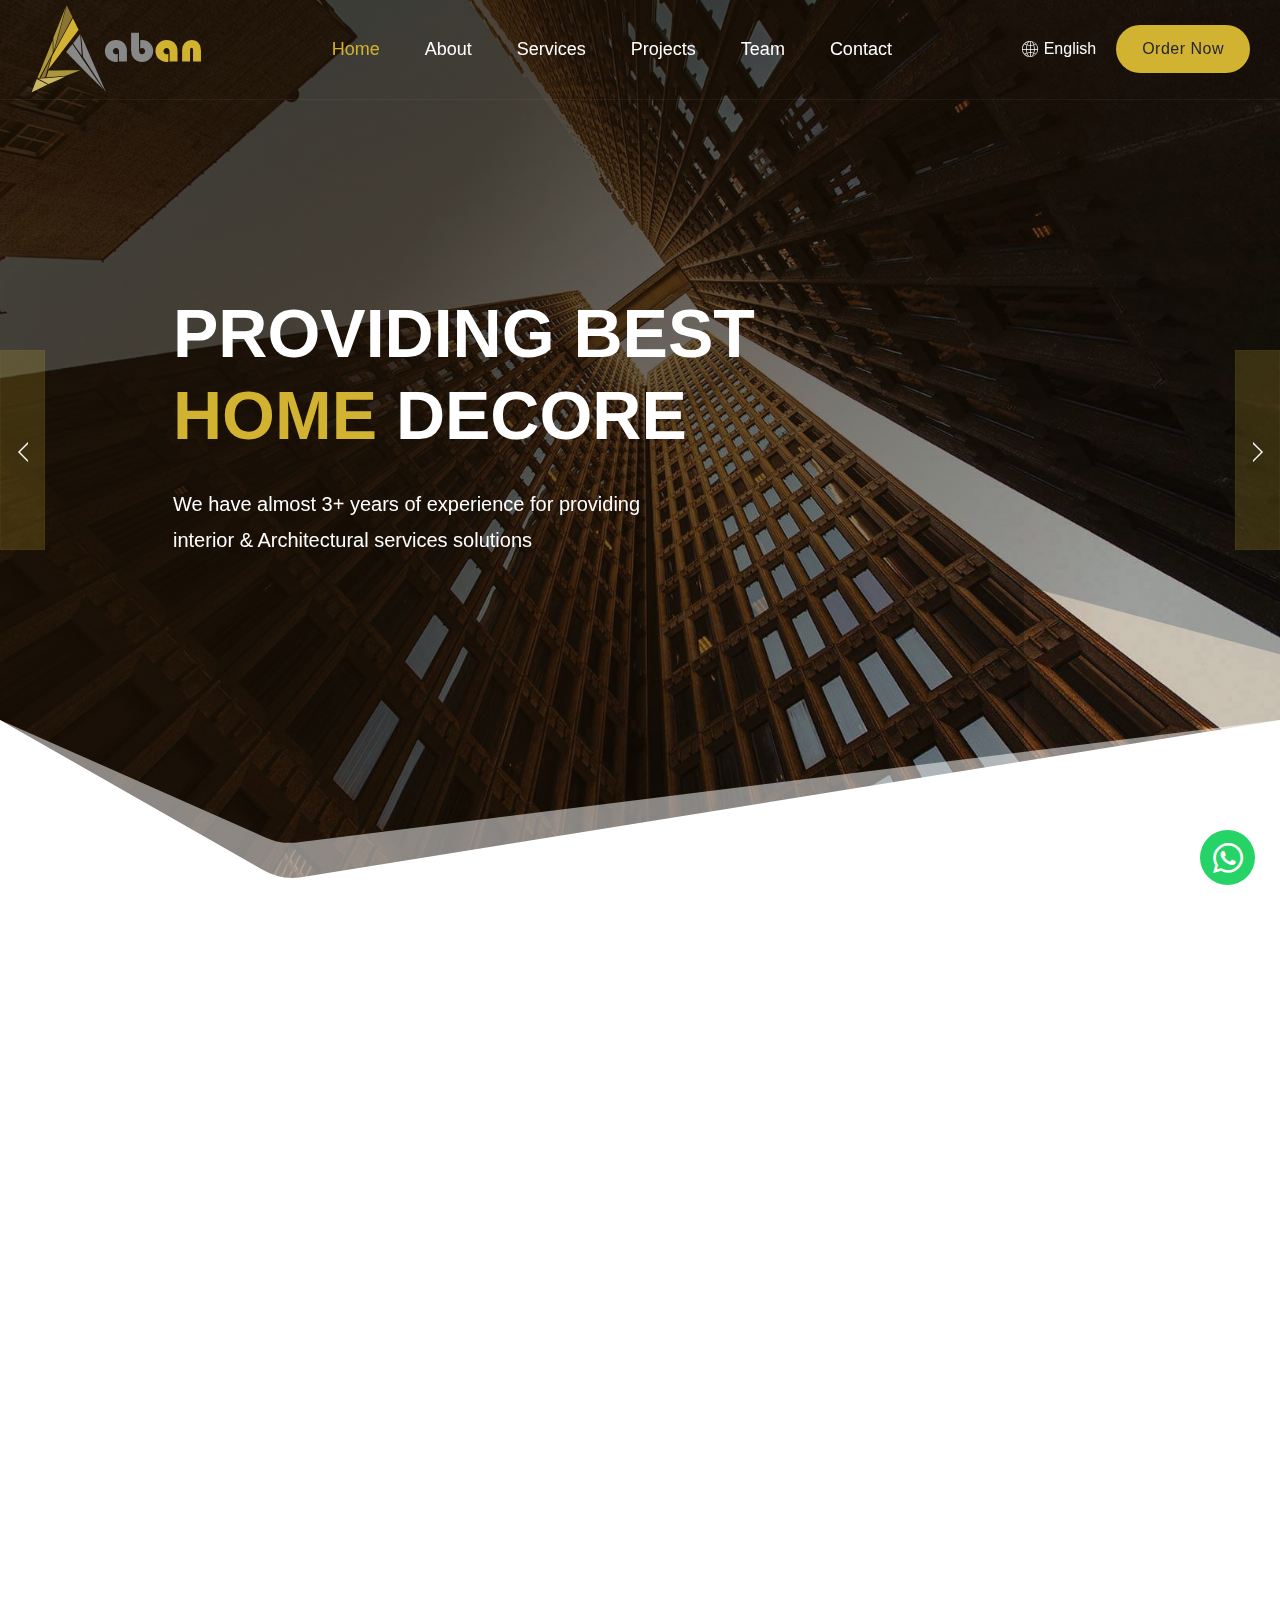
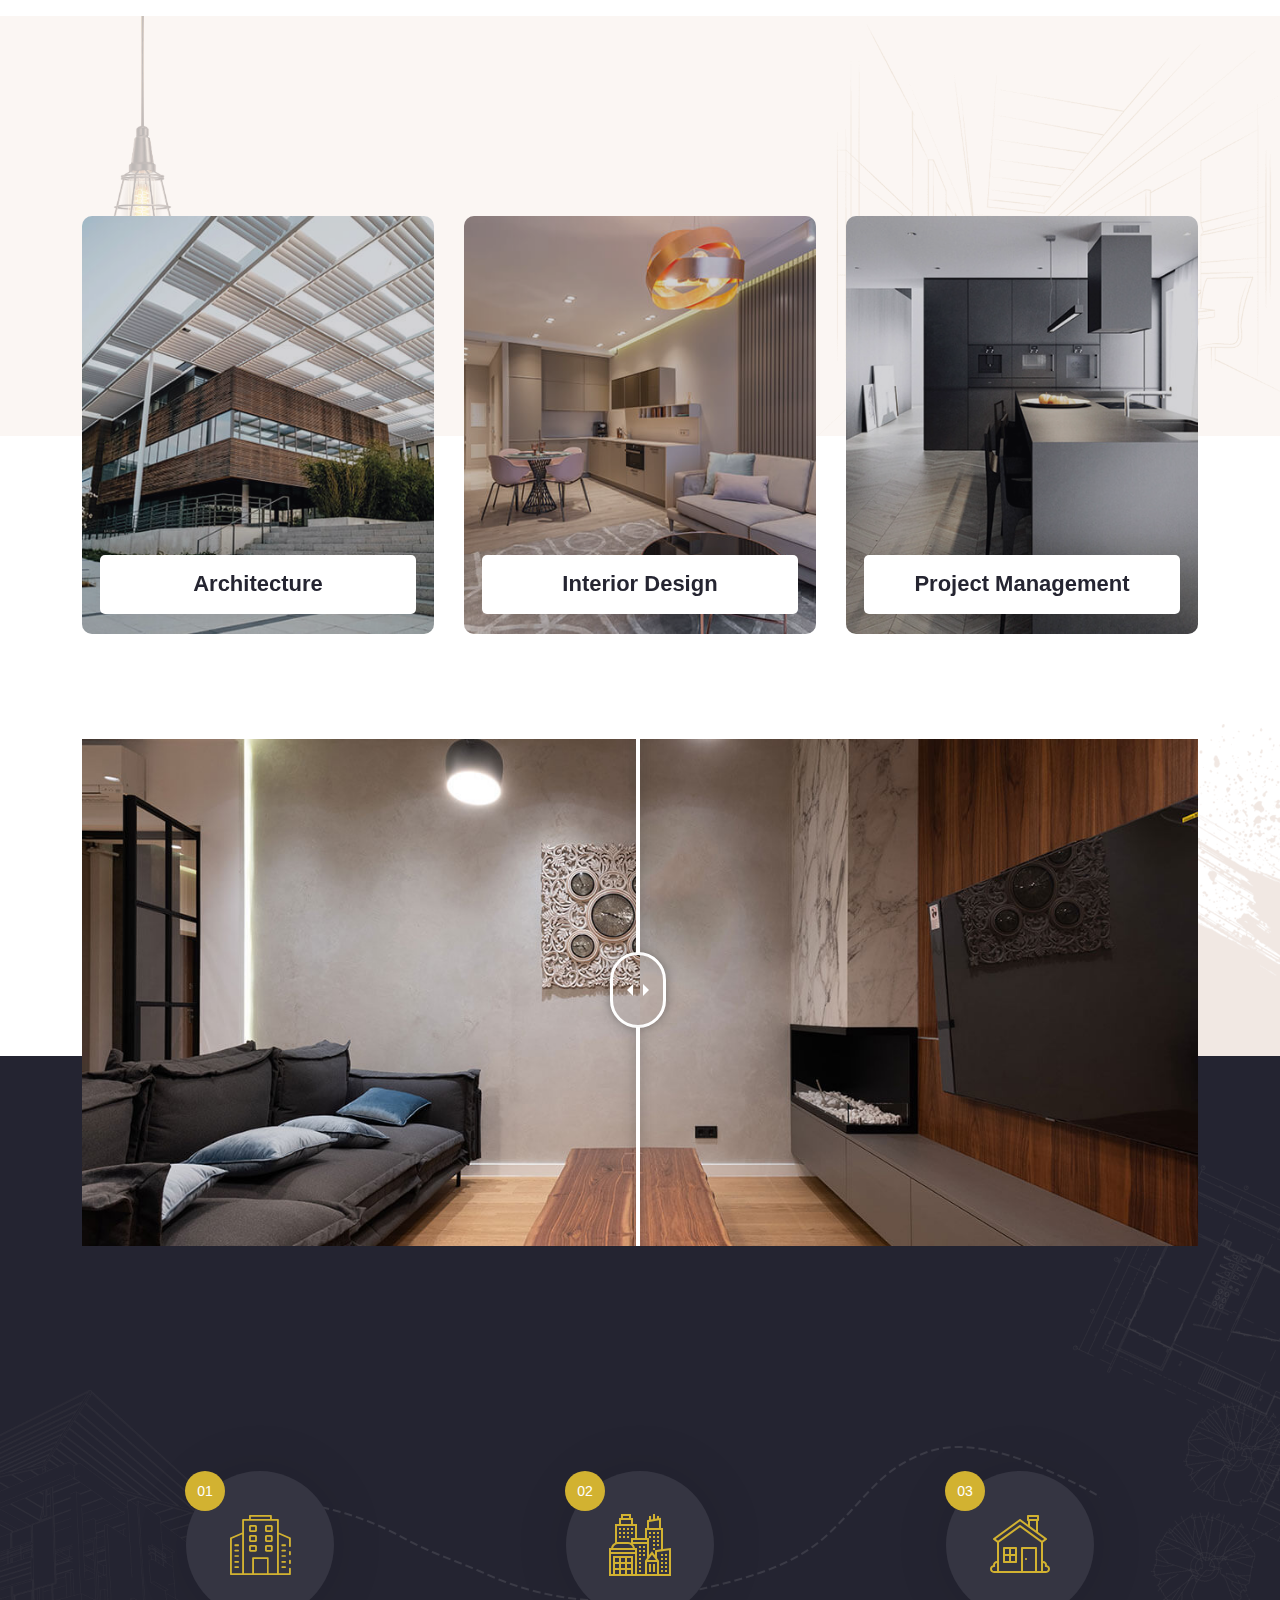
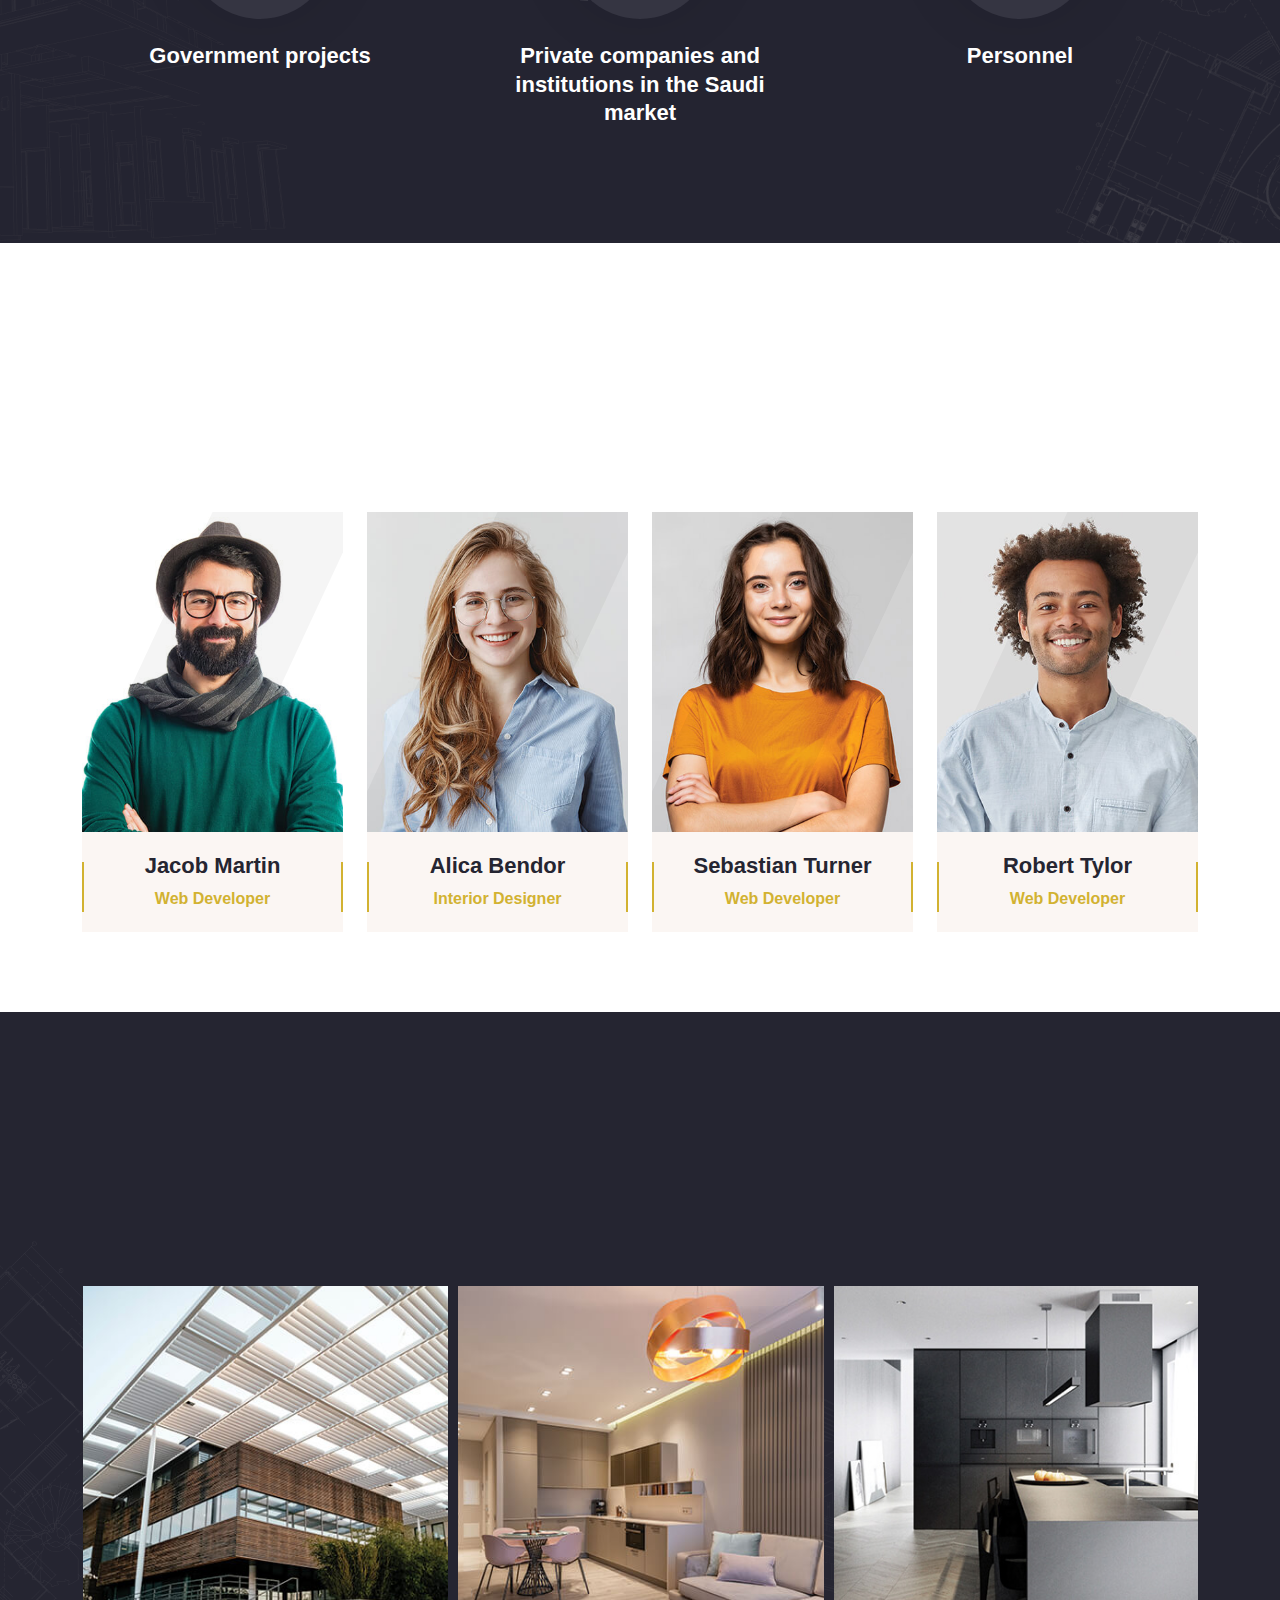
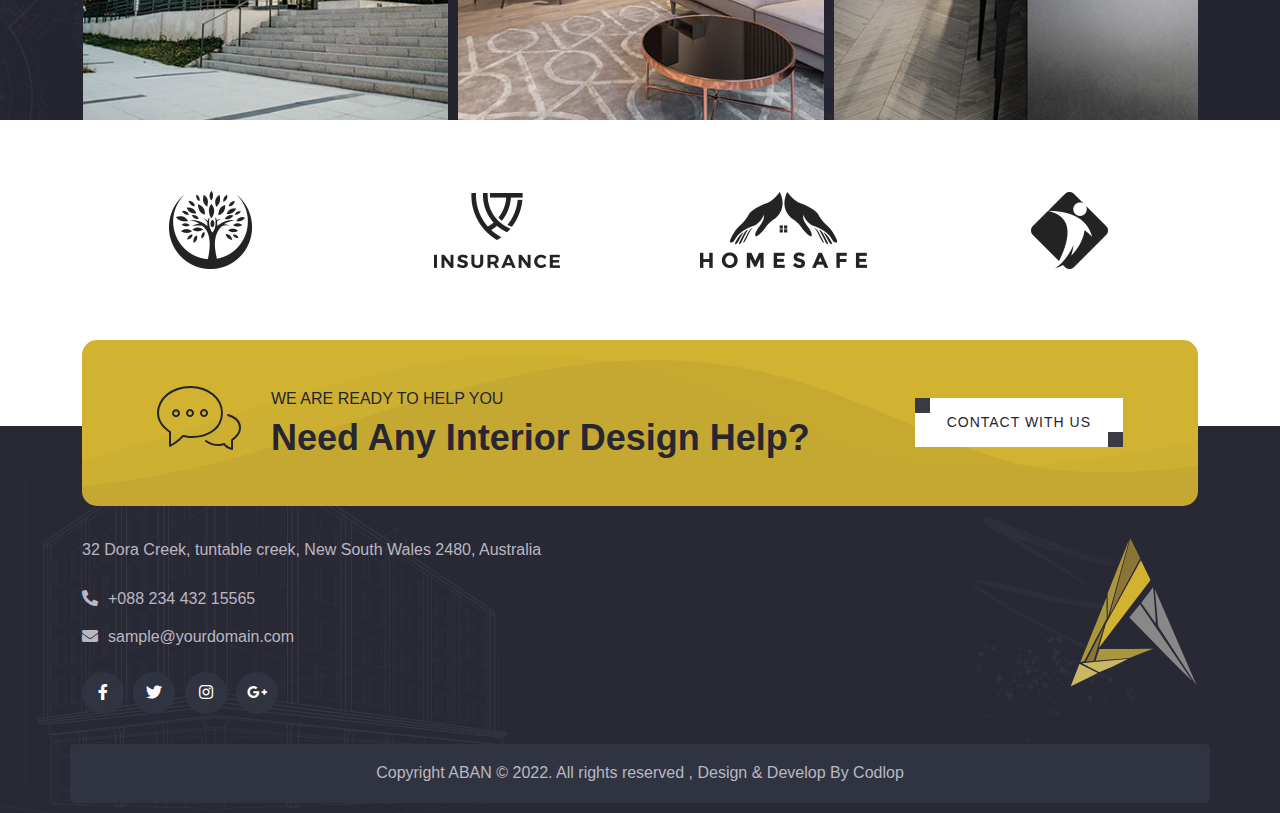
==== index.html @ f14ac0c3 "first commit" ====
<!DOCTYPE html>
<html lang="en">

<head>
	<meta charset="UTF-8">
	<meta name="viewport" content="width=device-width, initial-scale=1">
	<meta http-equiv="X-UA-Compatible" content="IE=edge">
	<meta name="description" content="Interior & Architecture">
	<meta name="keywords" content="architecture, interior, decoration, design, corporate, creative" />
	<title>ABAN</title>
	<link href="images/logo-sm.svg" rel="shortcut icon" type="image/png">
	<!-- Main Stylesheet -->
	<link rel="stylesheet" href="css/style.css">
	<link rel="stylesheet" href="css/responsive.css">
</head>

<body>
	<!-- Preloader Start -->
	<section>
		<div id="preloader">
			<div id="ctn-preloader" class="ctn-preloader">
				<div class="animation-preloader">
					<img src="images/logo-sm.svg" alt="">
					<div class="txt-loading">
						<span data-text-preloader="A" class="letters-loading">A</span>
						<span data-text-preloader="B" class="letters-loading">B</span>
						<span data-text-preloader="A" class="letters-loading">A</span>
						<span data-text-preloader="N" class="letters-loading">N</span>
					</div>
				</div>
				<div class="loader-section section-left"></div>
				<div class="loader-section section-right"></div>
			</div>
		</div>
	</section>
	<!-- Preloader End -->
	<!-- Header Area Start -->
	<header class="header-style-01">
		<nav class="main-menu sticky-header">
			<div class="main-menu-wrapper">
				<div class="main-menu-logo">
					<a href="index.html">
						<img src="images/logo.svg" alt="logo">
					</a>
				</div>
				<ul class="main-nav-menu">
					<li><a href="index.html">Home</a></li>
					<li><a href="index.html#about">About</a></li>
					<li><a href="index.html#services">Services</a></li>
					<li><a href="index.html#projects">Projects</a></li>
					<li><a href="index.html#team">Team</a></li>
					<li><a href="index.html#contact">Contact</a></li>
				</ul>
				<div class="main-menu-right">
					<a href="#" class="mobile-nav-toggler">
						<span></span>
						<span></span>
						<span></span>
					</a>
					<a class="language-btn" href="#"><i class="base-icon-globe1"></i> <span>English</span></a>
					<div class="header-contact-btn">
						<a href="page-contact-us.html" class="cs-btn-one btn-circle">Order Now</a>
					</div>
				</div>
			</div>
		</nav>
	</header>
	<!-- Header Area End -->
	<!-- Home Slider Start -->
	<section class="home_banner_01">
		<div class="home-carousel owl-theme owl-carousel">
			<div class="slide-item">
				<div class="image-layer" data-background="images/bg/1.jpg"></div>
				<div class="auto-container">
					<div class="row clearfix">
						<div class="col-xl-8 col-lg-12 col-md-12 content-column">
							<div class="content-box">
								<h1 class="home-carousel-title">Providing Best <span
										class="text-primary-color">Home</span> <span class="text-obj1">Decore</span>
								</h1>
								<p class="home-carousel-text">We have almost 3+ years of experience for providing
									interior & Architectural services solutions</p>
							</div>
						</div>
					</div>
				</div>
			</div>
			<div class="slide-item">
				<div class="image-layer" data-background="images/bg/2.jpg"></div>
				<div class="auto-container">
					<div class="row clearfix">
						<div class="col-xl-8 col-lg-12 col-md-12 content-column">
							<div class="content-box">
								<h1 class="home-carousel-title">We Provide <span
										class="text-primary-color">Kitchen</span> <span class="text-obj1">design</span>
								</h1>
								<p class="home-carousel-text">We have almost 3+ years of experience for providing
									interior & Architectural services solutions</p>
							</div>
						</div>
					</div>
				</div>
			</div>
			<div class="slide-item">
				<div class="image-layer" data-background="images/bg/3.jpg"></div>
				<div class="auto-container">
					<div class="row clearfix">
						<div class="col-xl-8 col-lg-12 col-md-12 content-column">
							<div class="content-box">
								<h1 class="home-carousel-title">World class <span
										class="text-primary-color">interior</span> <span class="text-obj1">design</span>
								</h1>
								<p class="home-carousel-text">We have almost 3+ years of experience for providing
									interior & Architectural services solutions</p>
							</div>
						</div>
					</div>
				</div>
			</div>
		</div>
		<div class="shape-bottom"></div>
	</section>
	<!-- Home Slider End -->

	<!-- About Section Start -->
	<section id="about" class="about-section pdt-70 pdb-80">
		<div class="custom-md-container">
			<div class="row">
				<div class="col-md-12 col-lg-10 col-xl-6 wow fadeInLeft" data-wow-delay="0ms"
					data-wow-duration="1500ms">
					<h5 class="side-line-left text-primary-color mrb-10">About ABAN</h5>
					<h2 class="mrb-25">Professional Designers for <span class="text-primary-color">Creative</span>
						Architecture</h2>
					<p class="mrb-30">ABAN Office was established by Engineer: Mohamed Al-Mutlaq in early 2019 to
						specialize in the planning, design and implementation of architectural and interior design
						projects. Within a short period of time, the office evolved with it projects through its
						high-quality architectural designs and gained customer satisfaction by achieving excellence
						throughout the Kingdom</p>
					<div class="row mrb-40">
						<div class="col-xl-6 col-lg-6 col-md-6">
							<ul class="order-list primary-color">
								<li>Rapid change management</li>
								<li>End-to-end solutions</li>
								<li>Schedules</li>
							</ul>
						</div>
						<div class="col-xl-6 col-lg-6 col-md-6">
							<ul class="order-list primary-color">
								<li>Risk management</li>
								<li>Calculation of financial costs</li>
							</ul>
						</div>
					</div>
					<div class="row align-items-center mrb-lg-60 mrb-sm-0">
						<div class="col-xl-6 col-lg-6 col-md-6">
							<a href="#" class="animate-btn-style2 mrb-sm-60">Read More</a>
						</div>
					</div>
				</div>
				<div class="col-md-12 col-lg-8 col-xl-6 wow fadeInRight" data-wow-delay="0ms"
					data-wow-duration="1500ms">
					<div class="about-image-box-style2 dot-circle">
						<img class="about-image1 img-full js-tilt d-none d-md-block d-lg-block d-xl-block"
							src="images/about/2.jpg" alt="">
						<img class="about-image2 img-full" src="images/about/1.jpg" alt="">
						<div class="call-us-now">
							<h3 class="number mrt-0 text-white">3+</h3>
							<p class="call-us-title mrb-0 text-white">Years Of Experiences</p>
						</div>
					</div>
				</div>
			</div>
		</div>
	</section>
	<!-- About Section End -->

	<!-- Service Section Title Area Start -->
	<section id="services" class="service-title-section bg-silver bg-no-repeat bg-cover bg-pos-cb pdt-70 pdb-200"
		data-background="images/bg/abs-bg2.png">
		<div class="service-title-section-obj1">
			<img src="images/objects/3.png" alt="">
		</div>
		<div class="section-title mrb-60 wow fadeInUp" data-wow-delay="0ms" data-wow-duration="1500ms">
			<div class="container">
				<div class="row align-items-center">
					<div class="col-md-12">
						<div class="title-box-center">
							<h5 class="side-line-left text-primary-color mrb-10">Our Services</h5>
							<h2>We Provide <span class="text-primary-color">Interior</span> Design
								Services</h2>
						</div>
					</div>
				</div>
			</div>
		</div>
	</section>
	<section class="service-section-style1 bg-no-repeat bg-cover bg-pos-cb" data-background="images/bg/abs-bg7.png">
		<div class="container">
			<div class="owl-carousel service-slide">
				<div class="service-style2">
					<div class="service-item-thumb">
						<img class="img-full" src="images/service/service_01.jpg" alt="">
						<div class="service-item-content">
							<h4 class="service-title">Architecture</h4>
						</div>
					</div>
				</div>
				<div class="service-style2">
					<div class="service-item-thumb">
						<img class="img-full" src="images/service/service_02.jpg" alt="">
						<div class="service-item-content">
							<h4 class="service-title">Interior Design</h4>
						</div>
					</div>
				</div>
				<div class="service-style2">
					<div class="service-item-thumb">
						<img class="img-full" src="images/service/service_03.jpg" alt="">
						<div class="service-item-content">
							<h4 class="service-title">Project Management</h4>
						</div>
					</div>
				</div>
				<div class="service-style2">
					<div class="service-item-thumb">
						<img class="img-full" src="images/service/service_04.jpg" alt="">
						<div class="service-item-content">
							<h4 class="service-title">Development of Commercial Sites and Malls</h4>
						</div>
					</div>
				</div>
				<div class="service-style2">
					<div class="service-item-thumb">
						<img class="img-full" src="images/service/service_05.jpg" alt="">
						<div class="service-item-content">
							<h4 class="service-title">Building Reconstruction and Restoration</h4>
						</div>
					</div>
				</div>
			</div>
			<div class="row mrt-80">
				<div class="col-xl-12">
					<div class="before-after-slider1">
						<!-- The before image is first -->
						<img src="images/before-after/1.jpg" alt="img1">
						<!-- The after image is last -->
						<img class="img-before" src="images/before-after/2.jpg" alt="img1">
					</div>
				</div>
			</div>
		</div>
	</section>
	<!-- Service Section Title Area End -->
	<!-- Working Steps Section Start -->
	<section class="working-process-section bg-secondary-color bg-no-repeat bg-cover bg-pos-cb pdt-300 pdb-105"
		data-background="images/bg/abs-bg4.png" data-overlay-dark="2">
		<div class="section-title text-center wow fadeInUp" data-wow-delay="0ms" data-wow-duration="1500ms">
			<div class="container">
				<div class="row">
					<div class="col"></div>
					<div class="col-md-12 col-lg-10 col-xl-6">
						<div class="title-box">
							<h2 class="text-white mrb-10">Targets of Aban</h2>
							<div class="big-text">Targets</div>
						</div>
					</div>
					<div class="col"></div>
				</div>
			</div>
		</div>
		<div class="section-content">
			<div class="container">
				<div class="working-process-wrapper">
					<div class="working-process-shape">
						<img src="images/bg/working-process-shape.png" alt="">
					</div>
					<div class="row">
						<div class="col-xl-4 col-lg-3 col-md-6">
							<div class="process-item mrb-md-40">
								<div class="process-icon-box">
									<div class="process-icon">
										<span class="webexflaticon webextheme-icon-office-1"></span>
									</div>
									<div class="process-count"></div>
								</div>
								<div class="process-details">
									<h4 class="process-title">Government projects</h4>
								</div>
							</div>
						</div>
						<div class="col-xl-4 col-lg-3 col-md-6">
							<div class="process-item mrb-md-40">
								<div class="process-icon-box">
									<div class="process-icon">
										<span class="webexflaticon webextheme-icon-buildings"></span>
									</div>
									<div class="process-count"></div>
								</div>
								<div class="process-details">
									<h4 class="process-title">Private companies and institutions in the Saudi market
									</h4>
								</div>
							</div>
						</div>
						<div class="col-xl-4 col-lg-3 col-md-6">
							<div class="process-item mrb-md-40">
								<div class="process-icon-box">
									<div class="process-icon">
										<span class="webexflaticon webextheme-icon-home-1-1"></span>
									</div>
									<div class="process-count"></div>
								</div>
								<div class="process-details">
									<h4 class="process-title">Personnel</h4>
								</div>
							</div>
						</div>
					</div>
				</div>
			</div>
		</div>
	</section>
	<!-- Working Steps Section End -->
	<!-- Team Section Start -->
	<section id="team" class="team-section pdt-70 pdb-50">
		<div class="section-title mrb-55 mrb-lg-60 wow fadeInUp" data-wow-delay="0ms" data-wow-duration="1500ms">
			<div class="container">
				<div class="row align-items-end">
					<div class="col-xl-6 col-lg-6 col-md-12">
						<div class="title-box-center">
							<h5 class="side-line-left text-primary-color mrb-10">Meet Our Team</h5>
							<h2 class="mrb-0 mrb-md-40">Let's See Our<span class="text-primary-color"> Expert</span>
								Engineers</h2>
						</div>
					</div>
				</div>
			</div>
		</div>
		<div class="section-content">
			<div class="container">
				<div class="row">
					<div class="col-md-6 col-lg-6 col-xl-3">
						<div class="team-block-style1 mrb-30">
							<div class="team-upper-part">
								<img class="img-full" src="images/team/team02.jpg" alt="">
							</div>
							<div class="team-bottom-part">
								<h4 class="team-title mrb-5">Jacob Martin</h4>
								<h6 class="designation">Web Developer</h6>
							</div>
						</div>
					</div>
					<div class="col-md-6 col-lg-6 col-xl-3">
						<div class="team-block-style1 mrb-30">
							<div class="team-upper-part">
								<img class="img-full" src="images/team/team01.jpg" alt="">
							</div>
							<div class="team-bottom-part">
								<h4 class="team-title mrb-5">Alica Bendor</h4>
								<h6 class="designation">Interior Designer</h6>
							</div>
						</div>
					</div>
					<div class="col-md-6 col-lg-6 col-xl-3">
						<div class="team-block-style1 mrb-30">
							<div class="team-upper-part">
								<img class="img-full" src="images/team/team07.jpg" alt="">
							</div>
							<div class="team-bottom-part">
								<h4 class="team-title mrb-5">Sebastian Turner</h4>
								<h6 class="designation">Web Developer</h6>
							</div>
						</div>
					</div>
					<div class="col-md-6 col-lg-6 col-xl-3">
						<div class="team-block-style1 mrb-30">
							<div class="team-upper-part">
								<img class="img-full" src="images/team/team04.jpg" alt="">
							</div>
							<div class="team-bottom-part">
								<h4 class="team-title mrb-5">Robert Tylor</h4>
								<h6 class="designation">Web Developer</h6>
							</div>
						</div>
					</div>
				</div>
			</div>
		</div>
	</section>
	<!-- Team Section End -->

	<!-- Project Section Start -->
	<section id="projects" class="bg-secondary-color bg-no-repeat bg-cover bg-pos-cb pdt-70" data-background="images/bg/abs-bg3.png"
		data-overlay-dark="4">
		<div class="section-title mrb-60 mrb-md-15 wow fadeInUp" data-wow-delay="0ms" data-wow-duration="1500ms">
			<div class="container">
				<div class="row align-items-end">
					<div class="col-md-12">
						<div class="title-box-center">
							<h5 class="side-line-left text-primary-color mrb-10">Our Projects</h5>
							<h2 class="text-white mrb-md-40 mrb-sm-30">Our Outstanding <br> <span
									class="text-primary-color">Latest Proejcts</span> & Works</h2>
						</div>
					</div>
				</div>
			</div>
		</div>
		<div class="section-content">
			<div class="container">
				<div class="row">
					<div class="col-xl-12">
						<div class="project-item-style1-wrapper mrr--300">
							<div class="owl-carousel projects_5col">
								<div class="project-item-style1">
									<div class="project-item-thumb">
										<img class="img-full" src="images/projects/project_01.jpg" alt="">
										<div class="project-item-link-icon">
											<a href="#"><i class="base-icon-next"></i></a>
										</div>
										<div class="project-item-details">
											<h4 class="project-item-title"><a href="#">Interior work</a></h4>
										</div>
									</div>
								</div>
								<div class="project-item-style1">
									<div class="project-item-thumb">
										<img class="img-full" src="images/projects/project_02.jpg" alt="">
										<div class="project-item-link-icon">
											<a href="#"><i class="base-icon-next"></i></a>
										</div>
										<div class="project-item-details">
											<h4 class="project-item-title"><a href="#">Architecture</a></h4>
										</div>
									</div>
								</div>
								<div class="project-item-style1">
									<div class="project-item-thumb">
										<img class="img-full" src="images/projects/project_03.jpg" alt="">
										<div class="project-item-link-icon">
											<a href="#"><i class="base-icon-next"></i></a>
										</div>
										<div class="project-item-details">
											<h4 class="project-item-title"><a href="#">Decoration Art</a></h4>
										</div>
									</div>
								</div>
								<div class="project-item-style1">
									<div class="project-item-thumb">
										<img class="img-full" src="images/projects/project_04.jpg" alt="">
										<div class="project-item-link-icon">
											<a href="#"><i class="base-icon-next"></i></a>
										</div>
										<div class="project-item-details">
											<h4 class="project-item-title"><a href="#">Modern Kitchen</a></h4>
										</div>
									</div>
								</div>
								<div class="project-item-style1">
									<div class="project-item-thumb">
										<img class="img-full" src="images/projects/project_05.jpg" alt="">
										<div class="project-item-link-icon">
											<a href="#"><i class="base-icon-next"></i></a>
										</div>
										<div class="project-item-details">
											<h4 class="project-item-title"><a href="#">Architecture</a></h4>
										</div>
									</div>
								</div>
								<div class="project-item-style1">
									<div class="project-item-thumb">
										<img class="img-full" src="images/projects/project_06.jpg" alt="">
										<div class="project-item-link-icon">
											<a href="#"><i class="base-icon-next"></i></a>
										</div>
										<div class="project-item-details">
											<h4 class="project-item-title"><a href="#">Architecture</a></h4>
										</div>
									</div>
								</div>
							</div>
						</div>
					</div>
				</div>
			</div>
		</div>
	</section>
	<!-- Project Section End -->
	<!-- Clients Section Area Start -->
	<section class="clients-section">
		<div class="section-content">
			<div class="container">
				<div class="row">
					<div class="col-lg-12">
						<div class="owl-carousel client-items client_box_shadow opacity_1">
							<div class="client-item">
								<img src="images/clients/1.png" alt="">
							</div>
							<div class="client-item">
								<img src="images/clients/2.png" alt="">
							</div>
							<div class="client-item">
								<img src="images/clients/3.png" alt="">
							</div>
							<div class="client-item">
								<img src="images/clients/4.png" alt="">
							</div>
							<div class="client-item">
								<img src="images/clients/5.png" alt="">
							</div>
							<div class="client-item">
								<img src="images/clients/3.png" alt="">
							</div>
						</div>
					</div>
				</div>
			</div>
		</div>
	</section>
	<!-- Clients Section Area End -->
	<div class="call-to-action">
		<div class="container">
			<div class="call-to-action-inner">
				<div class="call-to-action-left">
					<div class="call-to-action-icon">
						<span class="webexflaticon base-icon-chat1"></span>
					</div>
					<div class="call-to-action-content">
						<p class="call-to-action-sub-title">We are ready to help you</p>
						<h3 class="call-to-action-title">Need Any Interior Design Help?</h3>
					</div>
				</div>
				<div class="call-to-action-btn-box mrt-md-30">
					<a href="page-contact-us.html" class="animate-btn-style4">Contact With Us</a>
				</div>
			</div>
		</div>
	</div>
	<!-- Footer Area Start -->
	<footer id="contact" class="footer bg-cover" data-background="images/bg/5.jpg" data-overlay-dark="98">
		<div class="footer-main-area">
			<div class="footer-section-obj1">
				<img src="images/objects/footer-obj1.png" alt="">
			</div>
			<div class="footer-section-obj2">
				<img src="images/objects/footer-obj2.png" alt="">
			</div>
			<div class="container">
				<div class="row">
					<div class="col-lg-6">
						<div class="widget footer-widget">
							<address class="mrb-20">
								<p>32 Dora Creek, tuntable creek, New South Wales 2480, Australia</p>
								<div class="mrb-10"><a href="#"><i class="fas fa-phone-alt mrr-10"></i>+088 234 432
										15565</a></div>
								<div class="mrb-10"><a href="#"><i
											class="fas fa-envelope mrr-10"></i>sample@yourdomain.com</a></div>
							</address>
							<ul class="social-list">
								<li><a href="#"><i class="fab fa-facebook-f"></i></a></li>
								<li><a href="#"><i class="fab fa-twitter"></i></a></li>
								<li><a href="#"><i class="fab fa-instagram"></i></a></li>
								<li><a href="#"><i class="fab fa-google-plus-g"></i></a></li>
							</ul>
						</div>
					</div>
					<div class="col-lg-6">
						<div class="widget footer-widget">
							<div class="footer-logo">
								<img src="images/logo-sm.svg" alt="">
							</div>
						</div>
					</div>
				</div>
				<div class="row footer-copyright-area">
					<div class="col-xl-12">
						<div class="text-center">
							<span>Copyright ABAN © 2022. All rights reserved , Design & Develop By <a href="https://codlop.sa/ar" target="_blank">Codlop</a></span>
						</div>
					</div>
				</div>
			</div>
		</div>
	</footer>
	<!-- Footer Area End -->

	<a href="https://wa.me/+966222222222" class="float-whts" target="_blank">
		<i class="base-icon-whatsapp"></i>
	</a>


	<!-- Mobile Nav Sidebar Content Start -->
	<div class="mobile-nav-wrapper">
		<div class="mobile-nav-overlay mobile-nav-toggler"></div>
		<div class="mobile-nav-content">
			<a href="#" class="mobile-nav-close mobile-nav-toggler">
				<span></span>
				<span></span>
			</a>
			<div class="logo-box">
				<a href="index-2.html" aria-label="logo image">
					<img src="images/logo.svg" width="165" height="72" alt="logo">
				</a>
			</div>
			<div class="mobile-nav-container"></div>
			<ul class="list-items mobile-sidebar-contact">
				<li><span class="fa fa-map-marker-alt mrr-10 text-primary-color"></span>121 King Street, Australia</li>
				<li><span class="fas fa-envelope mrr-10 text-primary-color"></span><a
						href="mailto:example@gmail.com">example@gmail.com</a></li>
				<li><span class="fas fa-phone-alt mrr-10 text-primary-color"></span><a href="tel:123456789">+12 345 666
						789</a></li>
			</ul>
			<ul class="social-list list-primary-color">
				<li><a href="#"><i class="fab fa-facebook"></i></a></li>
				<li><a href="#"><i class="fab fa-twitter"></i></a></li>
				<li><a href="#"><i class="fab fa-instagram"></i></a></li>
				<li><a href="#"><i class="fab fa-google-plus"></i></a></li>
			</ul>
		</div>
	</div>
	<!-- Mobile Nav Sidebar Content End -->
	<!-- Back to Top Start -->
	<div class="anim-scroll-to-top">
		<svg class="progress-circle svg-content" width="100%" height="100%" viewBox="-1 -1 102 102">
			<path d="M50,1 a49,49 0 0,1 0,98 a49,49 0 0,1 0,-98" />
		</svg>
	</div>
	<!-- Back to Top end -->
	<!-- Integrated important scripts here -->
	<script src="js/jquery-3.6.0.min.js"></script>
	<script src="js/jquery.nice-select.min.js"></script>
	<script src="js/bootstrap.min.js"></script>
	<script src="js/jquery.appear.min.js"></script>
	<script src="js/wow.min.js"></script>
	<script src="js/owl.carousel.min.js"></script>
	<script src="js/jquery.event.move.js"></script>
	<script src="js/jquery.twentytwenty.js"></script>
	<script src="js/tilt.jquery.min.js"></script>
	<script src="js/magnific-popup.min.js"></script>
	<script src="js/backtotop.js"></script>
	<script src="js/trigger.js"></script>
</body>
</html>
---- css/style.css ----
@charset "UTF-8";
/*========================================*/
@import url("https://fonts.googleapis.com/css2?family=Figtree:wght@500;600;700;800;900&amp;family=Rubik:wght@400;500;600;800;900&amp;family=Allison&amp;display=swap");
/*========================================*/
/*-------- [_Imported_CSS_Plugins] -------*/
/*========================================*/
@import url("bootstrap.min.css");
@import url("../fonts/fontawesome/css/all.css");
@import url("../fonts/webexbaseicon/style.css");
@import url("../fonts/webexthemeicon/style.css");
@import url("nice-select.css");
@import url("twentytwenty.css");
@import url("owl.carousel.min.css");
@import url("magnific-popup.css");
@import url("animate.css");
@import url("custom-animation.css");
@import url("kursor.css");
:root {
  --primary-color: #d2b231;
  --primary-color-rgb: 210, 178, 49;
  --primary-color2: #111;
  --primary-color2-rgb: 17, 17, 17;
  --primary-color3: #33d687;
  --primary-color3-rgb: 51, 214, 135;
  --primary-color4: #FAB758;
  --primary-color4-rgb: 250, 183, 88;
  --secondary-color: #252531;
  --secondary-color-rgb: 37, 37, 49;
  --secondary-color2: #353666;
  --secondary-color2-rgb: 37, 37, 49;
  --text-white: #ffffff;
  --text-black: #303031;
  --text-gray: #8b827d;
  --text-blue: #447BDE;
  --text-light-gray: #a7a8b4;
  --text-silver: #f5f3f1;
  --text-gray-light: #CCCCCC;
  --text-dark-light: #808093;
  --bg-white: #ffffff;
  --bg-light-pink: #faf3f3;
  --bg-silver: #fbf6f3;
  --bg-silver-light: #f8f4f3;
  --bg-silver-light2: #f0f1f7;
  --bg-silver-deep: #ecdaee;
  --bg-gray: #f7f7f7;
  --bg-dark-color: #0B0C26;
  --bg-blue-color: #571bcd;
  --bg-gradient-color:
  linear-gradient(45deg, var(--primary-color) 0%, var(--secondary-color) 100%);
  --bg-gradient-reverse-color:
  linear-gradient(45deg, var(--secondary-color) 0%, var(--primary-color) 100%);
  --heading-font:
  'Figtre', sans-serif;
  --body-font:
  'Rubik', sans-serif;
  --secondary-font1:
  'Allison', cursive;
  --heading-font-color: #252531;
  --h1-h2-font-weight: 800;
  --h3-h4-font-weight: 700;
  --h5-h6-font-weight: 600;
  --body-font-color: #555;
  --body-font-size: 1rem;
  --body-font-weight: 400;
  --body-font-line-height: 1.8rem;
  --header1-nav-color:
  var(--heading-font-color);
  --header1-nav-hover-color:
  var(--primary-color);
  --header1-nav-font-family:
  var(--body-font);
  --header1-nav-font-size: 16px;
  --header1-nav-font-weight: 600;
  --header1-nav-child-color:
  var(--heading-font-color);
  --header1-nav-child-hover-color: #fff;
  --header1-nav-child-font-size: 15px;
  --header1-nav--child-font-weight: 500;
  --header2-nav-color: #fff;
  --header2-nav-hover-color:
  var(--primary-color);
  --header1-nav-font-family:
  var(--body-font);
  --header2-nav-font-size: 16px;
  --header2-nav-font-weight: 600;
  --header2-nav-child-color:
  var(--heading-font-color);
  --header2-nav-child-hover-color: #fff;
  --header2-nav-child-font-size: 15px;
  --header2-nav--child-font-weight: 500;
  --box-shadow: 6px 6px 25px 0px
  rgba(0, 0, 0, 0.08);
  --text-categories: #b5b5b5;
  --footer-text-color: #bbb7c2;
}

/*========================================*/
/*------------ [_Reset_Styles] -----------*/
/*========================================*/
* {
  margin: 0px;
  padding: 0px;
  border: none;
  outline: none !important;
}

::-moz-selection {
  background: var(--primary-color);
  color: #fff;
  text-shadow: none;
}

::-webkit-scrollbar {
  background-color: #ccc;
  width: 8px;
}

::-webkit-scrollbar-thumb {
  background-color: var(--primary-color);
}

::selection {
  background: var(--primary-color);
  color: #fff;
  text-shadow: none;
}

.img-full {
  width: 100%;
}

/*========================================*/
/*--------------- [_Utility] -------------*/
/*========================================*/
body {
  color: var(--body-font-color);
  font-family: var(--body-font);
  font-weight: var(--body-font-weight);
  font-size: var(--body-font-size);
  line-height: var(--body-font-line-height);
  -webkit-font-smoothing: antialiased;
  -moz-osx-font-smoothing: grayscale;
  overflow-x: hidden;
}

p {
  margin: 0 0 20px;
  line-height: 1.8em;
}

h1, h2, h3, h4, h5, h6 {
  color: var(--heading-font-color);
  margin: 0;
  font-family: var(--heading-font);
}

h1, h2 {
  font-weight: var(--h1-h2-font-weight);
  line-height: 1.2;
}

h3, h4 {
  font-weight: var(--h3-h4-font-weight);
}

h5, h6 {
  font-weight: var(--h5-h6-font-weight);
}

h1 {
  font-size: 56px;
}
@media screen and (max-width: 425px) {
  h1 {
    font-size: 42px;
  }
}
@media screen and (max-width: 320px) {
  h1 {
    font-size: 38px;
  }
}

h2 {
  font-size: 46px;
}
@media screen and (max-width: 425px) {
  h2 {
    font-size: 32px;
  }
}

h3 {
  font-size: 34px;
  line-height: 1.2;
}

h4 {
  font-size: 22px;
  line-height: 1.3;
}

h5 {
  font-size: 18px;
  line-height: 24px;
}

h6 {
  font-size: 16px;
  line-height: 26px;
}

h1 a, h2 a, h3 a, h4 a, h5 a, h6 a {
  color: var(--heading-font-color);
  font-family: var(--heading-font);
}

b, strong {
  color: var(--heading-font-color);
}

iframe {
  border: none;
}

a, b, div, ul, li {
  -webkit-tap-highlight-color: rgba(0, 0, 0, 0);
  -webkit-tap-highlight-color: transparent;
  -moz-outline-: none;
}

input, select,
textarea,
input[type="text"],
input[type="date"],
input[type="url"],
input[type="email"],
input[type="password"],
input[type="tel"],
button,
button[type="submit"] {
  -moz-appearance: none;
  box-shadow: none !important;
}

img:not([draggable]),
embed,
object,
video {
  max-width: 100%;
  height: auto;
}

a {
  -moz-transition: all 300ms ease-out 0s;
  -webkit-transition: all 300ms ease-out 0s;
  -ms-transition: all 300ms ease-out 0s;
  -o-transition: all 300ms ease-out 0s;
  transition: all 300ms ease-out 0s;
  text-decoration: none;
  cursor: pointer;
  color: #049AD3;
  font-family: var(--body-font);
}

a:hover,
a:focus,
a:visited {
  text-decoration: none;
}

a:hover {
  color: var(--primary-color);
  text-decoration: none;
}

ul, ol {
  list-style: outside none none;
  margin: 0;
  padding: 0;
}

img {
  border: none;
  max-width: 100%;
}

.clear-both:before,
.clear-both:after {
  display: table;
  content: "";
  clear: both;
}

.block-quote {
  padding: 25px 30px 30px 30px;
  background: var(--bg-silver);
  border-left: 10px solid rgba(var(--primary-color-rgb), 0.15);
  position: relative;
  overflow: hidden;
  margin-bottom: 35px;
}

.block-quote:after {
  position: absolute;
  content: "\f1a7";
  font-family: 'webexbaseicon';
  font-size: 7rem;
  bottom: 50px;
  right: 30px;
  opacity: 0.15;
  color: var(--primary-color);
  -webkit-text-stroke-width: 2px;
  -webkit-text-fill-color: transparent;
  -webkit-text-stroke-color: var(--primary-color);
}

.block-quote p {
  font-size: 20px;
}

/*========================================*/
/*--------------- [_Global] --------------*/
/*========================================*/
.custom-container {
  position: relative;
  max-width: 1730px;
  padding-left: 30px;
  padding-right: 30px;
  margin: 0 auto;
}

.custom-md-container {
  position: relative;
  max-width: 1640px;
  padding-left: 30px;
  padding-right: 30px;
  margin: 0 auto;
}

/* Preloader */
.ctn-preloader {
  align-items: center;
  cursor: none;
  display: flex;
  height: 100%;
  justify-content: center;
  position: fixed;
  left: 0;
  top: 0;
  width: 100%;
  z-index: 9999;
}

.ctn-preloader .animation-preloader {
  position: absolute;
  z-index: 100;
  text-align: center;
}

.ctn-preloader .animation-preloader img {
  
height: 125px;
  
margin-bottom: 15px;
}

/* Spinner cargando */
.ctn-preloader .animation-preloader .spinner {
  animation: spinner 1s infinite linear;
  border-radius: 50%;
  border: 3px solid rgba(0, 0, 0, 0.2);
  border-top-color: var(--primary-color);
  /* No se identa por orden alfabetico para que no lo sobre-escriba */
  height: 9em;
  margin: 0 auto 3.5em auto;
  width: 9em;
}

/* Texto cargando */
.ctn-preloader .animation-preloader .txt-loading {
  font: bold 4em 'Montserrat', sans-serif;
  text-align: center;
  user-select: none;
}

.ctn-preloader .animation-preloader .txt-loading .letters-loading:before {
  animation: letters-loading 4s infinite;
  color: var(--primary-color);
  content: attr(data-text-preloader);
  left: 0;
  opacity: 0;
  position: absolute;
  top: 0;
  transform: rotateY(-90deg);
}

.ctn-preloader .animation-preloader .txt-loading .letters-loading {
  color: rgba(13, 58, 98, 0.3);
  position: relative;
}

.ctn-preloader .animation-preloader .txt-loading .letters-loading:nth-child(2):before {
  animation-delay: 0.2s;
}

.ctn-preloader .animation-preloader .txt-loading .letters-loading:nth-child(3):before {
  animation-delay: 0.4s;
}

.ctn-preloader .animation-preloader .txt-loading .letters-loading:nth-child(4):before {
  animation-delay: 0.6s;
}

.ctn-preloader .animation-preloader .txt-loading .letters-loading:nth-child(5):before {
  animation-delay: 0.8s;
}

.ctn-preloader .animation-preloader .txt-loading .letters-loading:nth-child(6):before {
  animation-delay: 1s;
}

.ctn-preloader .animation-preloader .txt-loading .letters-loading:nth-child(7):before {
  animation-delay: 1.2s;
}

.ctn-preloader .loader-section {
  background-color: #ffffff;
  height: 100%;
  position: fixed;
  top: 0;
  width: calc(50% + 1px);
}

.ctn-preloader .loader-section.section-left {
  left: 0;
}

.ctn-preloader .loader-section.section-right {
  right: 0;
}

/* Efecto de fade en la animación de cargando */
.loaded .animation-preloader {
  opacity: 0;
  transition: 0.3s ease-out;
}

/* Efecto de cortina */
.loaded .loader-section.section-left {
  transform: translateX(-101%);
  transition: 0.7s 0.3s all cubic-bezier(0.1, 0.1, 0.1, 1);
}

.loaded .loader-section.section-right {
  transform: translateX(101%);
  transition: 0.7s 0.3s all cubic-bezier(0.1, 0.1, 0.1, 1);
}

/* Animación del preloader */
@keyframes spinner {
  to {
    transform: rotateZ(360deg);
  }
}
/* Animación de las letras cargando del preloader */
@keyframes letters-loading {
  0%,
	75%,
	100% {
    opacity: 0;
    transform: rotateY(-90deg);
  }
  25%,
	50% {
    opacity: 1;
    transform: rotateY(0deg);
  }
}
/* Tamaño de portatil hacia atras (portatil, tablet, celular) */
@media screen and (max-width: 767px) {
  /* Preloader */
  /* Spinner cargando */
  .ctn-preloader .animation-preloader .spinner {
    height: 8em;
    width: 8em;
  }

  /* Texto cargando */
  .ctn-preloader .animation-preloader .txt-loading {
    font: bold 3.5em 'Montserrat', sans-serif;
  }
}
@media screen and (max-width: 500px) {
  /* Prelaoder */
  /* Spinner cargando */
  .ctn-preloader .animation-preloader .spinner {
    height: 7em;
    width: 7em;
  }

  /* Texto cargando */
  .ctn-preloader .animation-preloader .txt-loading {
    font: bold 2em 'Montserrat', sans-serif;
  }
}
div[class*='kursor'].kursor--1 {
  background: rgba(var(--primary-color-rgb), 0.2);
  border: none;
}

div[class*='kursor'].kursor--1 + .kursorChild {
  background: rgba(var(--primary-color-rgb), 0.4);
}

div[class*='kursor'].kursor--1.kursor--down {
  width: 75px;
  height: 75px;
}

.section-gap {
  padding: 110px 0;
}

.bg-pos-center-center {
  background-position: center center;
}

.bg-pos-center-bottom {
  background-position: center bottom;
}

.table {
  display: table;
  width: 100%;
  height: 100%;
}

.table-cell {
  display: table-cell;
  width: 100%;
  height: auto;
  vertical-align: middle;
}

.slide-bg-1 {
  background-image: url(../images/bg/bg1.html);
}

.slide-bg-2 {
  background-image: url(../images/bg/bg2.html);
}

.slide-bg-3 {
  background-image: url(../images/bg/bg3.html);
}

.homepage-slides .owl-nav button.owl-prev,
.homepage-slides .owl-nav button.owl-next {
  font-size: 20px;
  height: 50px;
  left: 50px;
  line-height: 50px;
  position: absolute;
  text-align: center;
  top: 50%;
  width: 50px;
  background: #fff;
  transform: translateY(-50%);
  transition: all 600ms ease 0ms;
  opacity: 0;
  visibility: hidden;
}

.homepage-slides:hover .owl-nav button.owl-prev,
.homepage-slides:hover .owl-nav button.owl-next {
  opacity: 1;
  visibility: visible;
}

.homepage-slides .owl-nav button.owl-next {
  left: auto;
  right: 50px;
}

.order-list li {
  display: inherit;
  position: relative;
  padding-left: 30px;
  margin: 12px 0px;
}
.order-list li:before {
  position: absolute;
  content: '\f00c';
  color: var(--primary-color);
  font-weight: 600;
  left: 0px;
  top: 0px;
  font-family: "Font Awesome 5 Free";
}
.order-list li:first-child {
  margin-top: 0;
}
.order-list li:last-child {
  margin-bottom: 0;
}
.order-list.primary-color li:before {
  color: var(--primary-color);
  font-weight: 600;
}
.order-list.white-color li {
  color: #fff;
}

.list-items li {
  display: inherit;
  padding: 5px 0;
}
.list-items li a {
  color: inherit;
  font-size: inherit;
}
.list-items li a:hover {
  color: var(--primary-color);
}

#curve {
  position: absolute;
  top: 0;
  left: 0;
  transform: rotate(180deg);
}

#curve path {
  fill: #fff;
}

.text-under-line {
  position: relative;
  display: inline-block;
}

.text-under-line:before {
  content: '';
  background-color: var(--primary-color);
  height: 2px;
  width: 4.75rem;
  top: 15px;
  right: -90px;
  position: absolute;
}

/*Owl Carousel Nav Prev*/
.owl-carousel .owl-nav button.owl-prev,
.owl-carousel .owl-nav button.owl-next {
  font-size: 20px;
  height: 70px;
  left: 45px;
  line-height: 50px;
  position: absolute;
  text-align: center;
  top: 50%;
  width: 50px;
  background: var(--primary-color);
  -moz-transform: translate(0, -50%);
  -o-transform: translate(0, -50%);
  -ms-transform: translate(0, -50%);
  -webkit-transform: translate(0, -50%);
  transform: translate(0, -50%);
  -moz-transition: all 600ms ease 0ms;
  -webkit-transition: all 600ms ease 0ms;
  -ms-transition: all 600ms ease 0ms;
  -o-transition: all 600ms ease 0ms;
  transition: all 600ms ease 0ms;
  opacity: 0;
  visibility: hidden;
}

.owl-carousel:hover .owl-nav button.owl-prev,
.owl-carousel:hover .owl-nav button.owl-next {
  opacity: 1;
  visibility: visible;
}

.owl-carousel:hover .owl-nav button.owl-prev {
  left: 15px;
}

.owl-carousel:hover .owl-nav button.owl-next {
  right: 15px;
}

.owl-carousel .owl-nav button.owl-next {
  left: auto;
  right: 45px;
}

.owl-carousel .owl-nav button i {
  color: #252531;
  vertical-align: middle;
}

.pagination-nav .pagination-list > li {
  text-align: center;
  margin-right: 8px;
  display: inline;
}
.pagination-nav .pagination-list > li:last-child {
  margin-right: 0;
}
.pagination-nav .pagination-list > li > a {
  color: #565151;
  font-weight: 500;
  height: 54px;
  width: 54px;
  line-height: 54px;
  display: inline-block;
  border: 1px solid #ddd;
  position: relative;
  margin-bottom: 15px;
}
.pagination-nav .pagination-list > li:hover a {
  border: 1px solid transparent;
  background: var(--primary-color);
  color: #fff;
}
.pagination-nav .pagination-list > li.active a {
  border: 1px solid transparent;
  background: var(--primary-color);
  color: #fff;
}

.percentage {
  font-size: 12px;
  float: right;
}

.single-post-navigation .navigation-links a {
  -moz-transition: all 300ms ease-out 0s;
  -webkit-transition: all 300ms ease-out 0s;
  -ms-transition: all 300ms ease-out 0s;
  -o-transition: all 300ms ease-out 0s;
  transition: all 300ms ease-out 0s;
}
.single-post-navigation .navigation-links .nav-next a i {
  -moz-transition: all 300ms ease-out 0s;
  -webkit-transition: all 300ms ease-out 0s;
  -ms-transition: all 300ms ease-out 0s;
  -o-transition: all 300ms ease-out 0s;
  transition: all 300ms ease-out 0s;
  margin-left: 8px;
}
.single-post-navigation .navigation-links .nav-next a:hover i {
  margin-left: 3px;
}
.single-post-navigation .navigation-links .nav-previous a i {
  -moz-transition: all 300ms ease-out 0s;
  -webkit-transition: all 300ms ease-out 0s;
  -ms-transition: all 300ms ease-out 0s;
  -o-transition: all 300ms ease-out 0s;
  transition: all 300ms ease-out 0s;
  margin-right: 8px;
}
.single-post-navigation .navigation-links .nav-previous a:hover i {
  margin-right: 3px;
}

.error-area {
  background-size: cover;
  background-position: center center;
}

.error-inner .error-title {
  font-size: 190px;
  line-height: 240px;
}
@media screen and (max-width: 1024px) {
  .error-inner .error-title {
    font-size: 135px;
    line-height: 148px;
  }
}

.error-inner .error-text {
  font-size: 40px;
}

.error-inner p {
  max-width: 545px;
  margin: 20px auto 30px;
}

.pintarest-list {
  display: flex;
  flex-wrap: wrap;
}

.pintarest-list li {
  width: 80px;
  height: 80px;
  padding: 5px;
}

.fa-phone.alt {
  -moz-transform: rotate(90deg);
  -o-transform: rotate(90deg);
  -ms-transform: rotate(90deg);
  -webkit-transform: rotate(90deg);
  transform: rotate(90deg);
}

.fa-phone.alt {
  -moz-transform: rotate(90deg);
  -o-transform: rotate(90deg);
  -ms-transform: rotate(90deg);
  -webkit-transform: rotate(90deg);
  transform: rotate(90deg);
}

.ico-font:before {
  font-size: 30px;
  line-height: 1.3;
}

.opening-hours > li {
  display: flex;
  align-items: center;
  justify-content: space-between;
  color: #9d98bf;
}

.opening-hours > li > p {
  margin-bottom: 22px;
}

.before-after-slider1 {
  margin-bottom: -190px;
  z-index: 1;
}
.before-after-slider1 .twentytwenty-handle {
  height: 70px;
  width: 50px;
  margin-left: -30px;
  margin-top: -40px;
}
.before-after-slider1 .twentytwenty-handle:before {
  width: 4px;
  height: 320px;
  left: 50%;
  margin-left: -2px;
  margin-bottom: 40px;
}
.before-after-slider1 .twentytwenty-handle:after {
  width: 4px;
  height: 320px;
  left: 50%;
  margin-left: -2px;
  margin-top: 40px;
}
.before-after-slider1.style2 {
  margin-bottom: 0;
}

/*========================================*/
/*--------------- [_Header] --------------*/
/*========================================*/
.side-panel-logo img {
  width: 164px;
}

.main-menu-logo img {
  width: 172px;
}

.header-style-01 .header-topbar {
  background-color: var(--primary-color);
  display: none;
}
@media (min-width: 835px) {
  .header-style-01 .header-topbar {
    display: block;
  }
}
.header-style-01 .header-topbar .topbar-wrapper {
  display: -webkit-box;
  display: -ms-flexbox;
  display: flex;
  -ms-flex-wrap: wrap;
  flex-wrap: wrap;
  -webkit-box-align: center;
  -ms-flex-align: center;
  align-items: center;
  padding-top: 6px;
  padding-bottom: 6px;
  justify-content: space-between;
}
@media (min-width: 768px) {
  .header-style-01 .header-topbar .topbar-wrapper {
    padding-left: 30px;
    padding-right: 30px;
  }
}
@media (min-width: 992px) {
  .header-style-01 .header-topbar .topbar-wrapper {
    padding-left: 30px;
    padding-right: 30px;
  }
}
.header-style-01 .header-topbar .topbar-wrapper .topbar-info {
  margin: 0;
  padding: 0;
  list-style: none;
  display: -webkit-box;
  display: -ms-flexbox;
  display: flex;
  -webkit-box-align: center;
  -ms-flex-align: center;
  align-items: center;
}
.header-style-01 .header-topbar .topbar-wrapper .topbar-info li {
  display: -webkit-box;
  display: -ms-flexbox;
  display: flex;
  -webkit-box-align: center;
  -ms-flex-align: center;
  align-items: center;
  font-size: 14px;
  font-weight: 500;
  color: #fff;
}
.header-style-01 .header-topbar .topbar-wrapper .topbar-info li i {
  color: #fff;
  margin-right: 10px;
}
.header-style-01 .header-topbar .topbar-wrapper .topbar-info li a {
  color: inherit;
  -webkit-transition: all 400ms ease;
  transition: all 400ms ease;
}
.header-style-01 .header-topbar .topbar-wrapper .topbar-info li a:hover {
  color: #fff;
}
.header-style-01 .header-topbar .topbar-wrapper .topbar-info li + li {
  margin-left: 20px;
}
@media (min-width: 1200px) {
  .header-style-01 .header-topbar .topbar-wrapper .topbar-info li + li {
    margin-left: 30px;
  }
}
.header-style-01 .header-topbar .topbar-wrapper .topbar-social {
  margin: 0;
  padding: 0;
  list-style: none;
  -webkit-box-align: center;
  -ms-flex-align: center;
  align-items: center;
  margin-left: 30px;
  display: none;
  display: -webkit-box;
  display: -ms-flexbox;
  display: flex;
}
@media (min-width: 1200px) {
  .header-style-01 .header-topbar .topbar-wrapper .topbar-social {
    margin-left: 60px;
  }
}
.header-style-01 .header-topbar .topbar-wrapper .topbar-social li a {
  color: #fff;
  font-size: 14px;
  -webkit-transition: all 400ms ease;
  transition: all 400ms ease;
}
.header-style-01 .header-topbar .topbar-wrapper .topbar-social li a:hover {
  color: var(--primary-color);
}
.header-style-01 .header-topbar .topbar-wrapper .topbar-social li + li {
  margin-left: 27px;
}
.header-style-01 .main-menu {
  background: transparent;
  position: absolute;
  top: 0;
  left: 0;
  width: 100%;
  transition: all 400ms ease;
  z-index: 99;
  border-bottom: 1px solid rgba(255, 255, 255, 0.05);
}
.header-style-01 .main-menu .main-menu-wrapper {
  display: -webkit-box;
  display: -ms-flexbox;
  display: flex;
  -ms-flex-wrap: wrap;
  flex-wrap: wrap;
  -webkit-box-align: center;
  -ms-flex-align: center;
  align-items: center;
  padding-top: 15px;
  padding-bottom: 15px;
  padding-right: 15px;
  padding-left: 30px;
}
@media (min-width: 768px) {
  .header-style-01 .main-menu .main-menu-wrapper {
    padding-top: 0;
    padding-bottom: 0;
    padding-left: 30px;
    padding-right: 0;
  }
}
@media (min-width: 992px) {
  .header-style-01 .main-menu .main-menu-wrapper {
    padding-left: 30px;
    padding-right: 30px;
  }
}
.header-style-01 .main-menu .main-menu-wrapper .main-nav-menu {
  display: none;
  margin: 0;
  padding: 0;
  list-style: none;
}
@media (min-width: 1200px) {
  .header-style-01 .main-menu .main-menu-wrapper .main-nav-menu {
    display: -webkit-box;
    display: -ms-flexbox;
    display: flex;
    -webkit-box-align: center;
    -ms-flex-align: center;
    align-items: center;
    margin-left: auto;
  }
}
.header-style-01 .main-menu .main-menu-wrapper .main-nav-menu > li {
  position: relative;
}
.header-style-01 .main-menu .main-menu-wrapper .main-nav-menu > li > a {
  color: var(--header2-nav-color);
  -webkit-transition: all 400ms ease;
  transition: all 400ms ease;
  display: block;
  padding: 35px 0;
  font-size: 18px;
  font-family: var(--header2-nav-font-family);
}
.header-style-01 .main-menu .main-menu-wrapper .main-nav-menu > li.menu-has-sub > a:after {
  content: "\e939";
  font-family: 'webexbaseicon';
  font-size: 10px;
  margin-left: 5px;
}
.header-style-01 .main-menu .main-menu-wrapper .main-nav-menu > li + li {
  margin-left: 30px;
}
@media (min-width: 1270px) {
  .header-style-01 .main-menu .main-menu-wrapper .main-nav-menu > li + li {
    margin-left: 45px;
  }
}
.header-style-01 .main-menu .main-menu-wrapper .main-nav-menu > li > ul {
  left: 0;
  top: 100%;
  margin: 0;
  padding: 0;
  list-style: none;
  position: absolute;
  min-width: 220px;
  background-color: #fff;
  opacity: 0;
  visibility: hidden;
  -webkit-transition: 400ms ease;
  transition: 400ms ease;
  z-index: 99;
  -webkit-box-shadow: 0px 0px 65px 0px rgba(0, 0, 0, 0.1);
  box-shadow: 0px 0px 65px 0px rgba(0, 0, 0, 0.1);
  transform: scaleY(0);
  transform-origin: top;
}
.header-style-01 .main-menu .main-menu-wrapper .main-nav-menu > li > ul li.menu-has-sub.has-sub-child > a:after {
  content: "\e815";
  font-family: 'webexbaseicon';
  font-size: 12px;
  margin-left: 5px;
  float: right;
  font-weight: 600;
}
.header-style-01 .main-menu .main-menu-wrapper .main-nav-menu > li > ul > li {
  position: relative;
}
.header-style-01 .main-menu .main-menu-wrapper .main-nav-menu > li > ul > li > a {
  padding: 7px 20px;
  color: var(--header2-nav-child-color);
  font-family: var(--header2-nav-font-family);
  font-size: var(--header2-nav-child-font-size);
  font-weight: var(--header2-nav--child-font-weight);
  -webkit-transition: all 400ms ease;
  transition: all 400ms ease;
  display: block;
  width: 100%;
}
.header-style-01 .main-menu .main-menu-wrapper .main-nav-menu > li > ul > li > a:hover {
  background-color: var(--primary-color);
  color: #252531;
}
.header-style-01 .main-menu .main-menu-wrapper .main-nav-menu > li > ul > li > ul {
  left: 100%;
  top: 0%;
  margin: 0;
  padding: 0;
  list-style: none;
  position: absolute;
  min-width: 220px;
  background-color: #fff;
  opacity: 0;
  visibility: hidden;
  -webkit-transition: 400ms ease;
  transition: 400ms ease;
  z-index: 99;
  -webkit-box-shadow: 0px 0px 65px 0px rgba(0, 0, 0, 0.1);
  box-shadow: 0px 0px 65px 0px rgba(0, 0, 0, 0.1);
}
.header-style-01 .main-menu .main-menu-wrapper .main-nav-menu > li > ul > li > ul > li > ul {
  display: none;
}
.header-style-01 .main-menu .main-menu-wrapper .main-nav-menu > li > ul > li > ul > li > a {
  padding: 7px 20px;
  color: var(--header2-nav-child-color);
  font-family: var(--header2-nav-font-family);
  font-size: var(--header2-nav-child-font-size);
  font-weight: var(--header2-nav--child-font-weight);
  -webkit-transition: all 400ms ease;
  transition: all 400ms ease;
  display: block;
}
.header-style-01 .main-menu .main-menu-wrapper .main-nav-menu > li > ul > li > ul > li > a:hover {
  background-color: var(--primary-color);
  color: var(--header2-nav-child-hover-color);
}
.header-style-01 .main-menu .main-menu-wrapper .main-nav-menu > li > ul > li:hover > ul {
  opacity: 1;
  visibility: visible;
}
.header-style-01 .main-menu .main-menu-wrapper .main-nav-menu > li:hover > ul {
  opacity: 1;
  visibility: visible;
  transform: scaleY(1);
}
.header-style-01 .main-menu .main-menu-wrapper .main-nav-menu > li:hover > a, .header-style-01 .main-menu .main-menu-wrapper .main-nav-menu > li.current > a {
  color: var(--header2-nav-hover-color);
}
.header-style-01 .main-menu .main-menu-wrapper .main-menu-right {
  margin-left: auto;
  display: -webkit-box;
  display: -ms-flexbox;
  display: flex;
  -webkit-box-align: center;
  -ms-flex-align: center;
  align-items: center;
}
@media (min-width: 1200px) {
  .header-style-01 .main-menu .main-menu-wrapper .main-menu-right .mobile-nav-toggler {
    display: none;
  }
}
.header-style-01 .main-menu .main-menu-wrapper .main-menu-right .mobile-nav-toggler span {
  display: block;
  width: 30px;
  height: 2px;
  background-color: var(--primary-color);
}
.header-style-01 .main-menu .main-menu-wrapper .main-menu-right .mobile-nav-toggler span:nth-child(2) {
  margin-top: 6px;
  margin-bottom: 6px;
  width: 22px;
  margin-left: 7px;
}
.header-style-01 .main-menu .main-menu-wrapper .main-menu-right .search-toggler {
  font-size: 24px;
  color: #fff;
  padding-left: 20px;
  padding-right: 20px;
  padding-top: 10px;
  padding-bottom: 10px;
  line-height: 0;
  border-right: 1px solid rgba(255, 255, 255, 0.25);
}
@media (max-width: 767px) {
  .header-style-01 .main-menu .main-menu-wrapper .main-menu-right .search-toggler {
    border-right: none;
  }
}
@media (max-width: 375px) {
  .header-style-01 .main-menu .main-menu-wrapper .main-menu-right .search-toggler {
    padding-left: 15px;
    padding-right: 15px;
  }
}
@media (min-width: 1200px) {
  .header-style-01 .main-menu .main-menu-wrapper .main-menu-right .search-toggler {
    margin-left: 0;
  }
}

.header-style-01 .main-menu .main-menu-wrapper .main-menu-right .language-btn {
    color: #fff;
    margin-right: 20px;
    display: flex;
    align-items: center;
    gap: 6px;
}

.header-style-01 .main-menu .main-menu-wrapper .main-menu-right .language-btn:hover {
  color: #d2b231;
}

.header-style-01 .main-menu .main-menu-wrapper .main-menu-right .header-contact-info {
  display: none;
  position: relative;
  padding-left: 20px;
  padding-top: 20px;
  padding-bottom: 20px;
}
.header-style-01 .main-menu .main-menu-wrapper .main-menu-right .header-contact-info .header-contact-info-icon {
  position: relative;
  display: flex;
  align-items: center;
  justify-content: center;
  height: 48px;
  width: 48px;
  background-color: var(--primary-color);
  border-radius: 50%;
  color: #fff;
  font-size: 18px;
  -webkit-transition: all 500ms ease;
  transition: all 500ms ease;
}
.header-style-01 .main-menu .main-menu-wrapper .main-menu-right .header-contact-info .header-contact-info-text {
  margin-left: 10px;
}
.header-style-01 .main-menu .main-menu-wrapper .main-menu-right .header-contact-info .header-contact-info-text .call-text {
  font-size: 14px;
  color: var(--text-gray-light);
  line-height: 14px;
  margin-bottom: 5px;
}
.header-style-01 .main-menu .main-menu-wrapper .main-menu-right .header-contact-info .header-contact-info-text .phone-no {
  font-size: 16px;
  line-height: 16px;
}
.header-style-01 .main-menu .main-menu-wrapper .main-menu-right .header-contact-info .header-contact-info-text .phone-no a {
  color: #fff;
  -webkit-transition: all 500ms ease;
  transition: all 500ms ease;
}
.header-style-01 .main-menu .main-menu-wrapper .main-menu-right .header-contact-info .header-contact-info-text .phone-no a:hover {
  color: var(--primary-color);
}
@media (min-width: 768px) {
  .header-style-01 .main-menu .main-menu-wrapper .main-menu-right .header-contact-info {
    display: -webkit-box;
    display: -ms-flexbox;
    display: flex;
    align-items: center;
    padding-right: 0;
  }
}
@media (max-width: 990px) {
  .header-style-01 .main-menu .main-menu-wrapper .main-menu-right .header-contact-info {
    padding-right: 30px;
  }
}
.header-style-01 .main-menu.sticky-header--cloned {
  position: fixed;
  z-index: 991;
  top: 0;
  left: 0;
  background-color: var(--secondary-color);
  width: 100%;
  visibility: hidden;
  -webkit-transform: translateY(-120%);
  transform: translateY(-120%);
  -webkit-transition: visibility 400ms ease, -webkit-transform 400ms ease;
  transition: visibility 400ms ease, -webkit-transform 400ms ease;
  transition: transform 400ms ease, visibility 400ms ease;
  transition: transform 400ms ease, visibility 400ms ease, -webkit-transform 400ms ease;
  border-bottom: 1px solid rgba(255, 255, 255, 0.05);
}
.header-style-01 .main-menu.sticky-header--cloned.sticky-fixed {
  -webkit-transform: translateY(0);
  transform: translateY(0);
  visibility: visible;
}
@media (max-width: 1199px) {
  .header-style-01 .main-menu.sticky-header--cloned {
    display: none !important;
  }
}

.header-style-02 .header-topbar {
  background-color: #3e3b34;
  display: none;
}
@media (min-width: 835px) {
  .header-style-02 .header-topbar {
    position: relative;
    width: 100%;
    padding: 8px 0px;
    display: block;
  }
}
@media (max-width: 991px) {
  .header-style-02 .header-topbar .container {
    max-width: 920px;
  }
}
.header-style-02 .header-topbar .header-topbar-inner {
  position: relative;
  display: flex;
  align-items: center;
  justify-content: space-between;
}
.header-style-02 .header-topbar .header-topbar-inner .header-topbar-leftpart {
  position: relative;
  display: block;
}
.header-style-02 .header-topbar .header-topbar-inner .header-topbar-leftpart .topbar-info {
  margin: 0;
  padding: 0;
  list-style: none;
  display: -webkit-box;
  display: -ms-flexbox;
  display: flex;
  -webkit-box-align: center;
  -ms-flex-align: center;
  align-items: center;
}
.header-style-02 .header-topbar .header-topbar-inner .header-topbar-leftpart .topbar-info li {
  display: -webkit-box;
  display: -ms-flexbox;
  display: flex;
  -webkit-box-align: center;
  -ms-flex-align: center;
  align-items: center;
  font-size: 14px;
  color: #c2c2c2;
}
.header-style-02 .header-topbar .header-topbar-inner .header-topbar-leftpart .topbar-info li i {
  color: #fff;
  margin-right: 10px;
}
.header-style-02 .header-topbar .header-topbar-inner .header-topbar-leftpart .topbar-info li a {
  color: inherit;
  -webkit-transition: all 400ms ease;
  transition: all 400ms ease;
}
.header-style-02 .header-topbar .header-topbar-inner .header-topbar-leftpart .topbar-info li a:hover {
  color: #fff;
}
.header-style-02 .header-topbar .header-topbar-inner .header-topbar-leftpart .topbar-info li + li {
  margin-left: 15px;
  padding-left: 15px;
}
@media (min-width: 1200px) {
  .header-style-02 .header-topbar .header-topbar-inner .header-topbar-leftpart .topbar-info li + li {
    margin-left: 15px;
    padding-left: 15px;
  }
}
.header-style-02 .header-topbar .header-topbar-inner .header-topbar-rightpart {
  position: relative;
  display: flex;
  align-items: center;
}
.header-style-02 .header-topbar .header-topbar-inner .header-topbar-rightpart .topbar-social {
  margin: 0;
  padding: 0;
  list-style: none;
  -webkit-box-align: center;
  -ms-flex-align: center;
  align-items: center;
  margin-left: 30px;
  display: none;
  display: -webkit-box;
  display: -ms-flexbox;
  display: flex;
}
@media (min-width: 1200px) {
  .header-style-02 .header-topbar .header-topbar-inner .header-topbar-rightpart .topbar-social {
    margin-left: 60px;
  }
}
.header-style-02 .header-topbar .header-topbar-inner .header-topbar-rightpart .topbar-social li a {
  color: #fff;
  font-size: 14px;
  -webkit-transition: all 400ms ease;
  transition: all 400ms ease;
}
.header-style-02 .header-topbar .header-topbar-inner .header-topbar-rightpart .topbar-social li a:hover {
  color: var(--primary-color);
}
.header-style-02 .header-topbar .header-topbar-inner .header-topbar-rightpart .topbar-social li + li {
  margin-left: 27px;
}
.header-style-02 .header-topbar .header-topbar-inner .header-topbar-rightpart .language {
  display: none;
}
@media (min-width: 993px) {
  .header-style-02 .header-topbar .header-topbar-inner .header-topbar-rightpart .language {
    display: inline-block;
    margin-left: 25px;
    padding-left: 25px;
    position: relative;
    border-left: 1px solid rgba(255, 255, 255, 0.4);
  }
}
.header-style-02 .header-topbar .header-topbar-inner .header-topbar-rightpart .language .language-btn {
  position: relative;
  text-decoration: none;
  width: 95px;
  text-align: left;
  -webkit-transition: .5s;
  transition: .5s;
  display: block;
  color: #c2c2c2;
  font-size: 14px;
}
.header-style-02 .header-topbar .header-topbar-inner .header-topbar-rightpart .language .language-btn i {
  margin-right: 5px;
  vertical-align: middle;
}
.header-style-02 .header-topbar .header-topbar-inner .header-topbar-rightpart .language .language-btn i::before {
  font-size: 14px;
  color: #fff;
}
.header-style-02 .header-topbar .header-topbar-inner .header-topbar-rightpart .language .language-btn::after {
  content: "\f107";
  position: absolute;
  right: 0;
  font-family: "Font Awesome 5 Free";
  font-weight: 600;
  top: 0;
  font-size: 16px;
}
.header-style-02 .header-topbar .header-topbar-inner .header-topbar-rightpart .language .language-dropdown {
  text-align: center;
  position: absolute;
  z-index: 10;
  top: 36px;
  right: -13px;
  width: 120px;
  visibility: hidden;
  opacity: 0;
  -webkit-transform: translateY(20px);
  transform: translateY(20px);
  -webkit-transition: .5s;
  transition: .5s;
}
.header-style-02 .header-topbar .header-topbar-inner .header-topbar-rightpart .language .language-dropdown.open {
  visibility: visible;
  opacity: 1;
  -webkit-transform: translateY(0px);
  transform: translateY(0px);
  background: #31314d;
}
.header-style-02 .header-topbar .header-topbar-inner .header-topbar-rightpart .language .language-dropdown li {
  position: relative;
  background-color: #0a3041;
  z-index: -1;
}
.header-style-02 .header-topbar .header-topbar-inner .header-topbar-rightpart .language .language-dropdown li a {
  display: block;
  position: relative;
  padding: 5px 10px;
  color: #fff;
  border-bottom: 1px solid rgba(255, 255, 255, 0.1);
  text-decoration: none;
  font-size: 14px;
}
.header-style-02 .header-topbar .header-topbar-inner .header-topbar-rightpart .language .language-dropdown li a:hover {
  background: var(--primary-color);
}
.header-style-02 .header-topbar .header-topbar-inner .header-topbar-rightpart .language .language-dropdown li :last-child a {
  border-bottom: none;
}
@media (max-width: 991px) {
  .header-style-02 .main-menu .container {
    max-width: 920px;
  }
}
.header-style-02 .main-menu .main-menu-inner {
  display: flex;
  align-items: center;
  justify-content: space-between;
}
.header-style-02 .main-menu .main-menu-inner .main-menu-logo {
  padding: 24px 0;
}
.header-style-02 .main-menu .main-menu-inner .main-nav-menu {
  display: none;
  margin: 0;
  padding: 0;
  list-style: none;
}
@media (min-width: 1200px) {
  .header-style-02 .main-menu .main-menu-inner .main-nav-menu {
    display: -webkit-box;
    display: -ms-flexbox;
    display: flex;
    -webkit-box-align: center;
    -ms-flex-align: center;
    align-items: center;
    margin-left: auto;
  }
}
.header-style-02 .main-menu .main-menu-inner .main-nav-menu > li {
  position: relative;
}
.header-style-02 .main-menu .main-menu-inner .main-nav-menu > li > a {
  color: var(--header1-nav-color);
  font-weight: var(--header1-nav-font-weight);
  -webkit-transition: all 400ms ease;
  transition: all 400ms ease;
  display: block;
  padding: 30px 0;
  font-size: var(--header1-nav-font-size);
  font-family: var(--header1-nav-font-family);
}
.header-style-02 .main-menu .main-menu-inner .main-nav-menu > li.menu-has-sub > a:after {
  content: "\e815";
  font-family: 'webexbaseicon';
  font-size: 12px;
  margin-left: 5px;
}
.header-style-02 .main-menu .main-menu-inner .main-nav-menu > li + li {
  margin-left: 30px;
}
@media (min-width: 1270px) {
  .header-style-02 .main-menu .main-menu-inner .main-nav-menu > li + li {
    margin-left: 45px;
  }
}
.header-style-02 .main-menu .main-menu-inner .main-nav-menu > li > ul {
  left: 0;
  top: 100%;
  margin: 0;
  padding: 0;
  list-style: none;
  position: absolute;
  min-width: 220px;
  background-color: #fff;
  opacity: 0;
  visibility: hidden;
  -webkit-transition: 400ms ease;
  transition: 400ms ease;
  z-index: 99;
  -webkit-box-shadow: 0px 0px 65px 0px rgba(0, 0, 0, 0.1);
  box-shadow: 0px 0px 65px 0px rgba(0, 0, 0, 0.1);
  transform: scaleY(0);
  transform-origin: top;
}
.header-style-02 .main-menu .main-menu-inner .main-nav-menu > li > ul li.menu-has-sub.has-sub-child > a:after {
  content: "\e815";
  font-family: 'webexbaseicon';
  font-size: 12px;
  margin-left: 5px;
  float: right;
  font-weight: 600;
}
.header-style-02 .main-menu .main-menu-inner .main-nav-menu > li > ul > li {
  position: relative;
}
.header-style-02 .main-menu .main-menu-inner .main-nav-menu > li > ul > li > a {
  padding: 7px 20px;
  color: var(--header1-nav-child-color);
  font-family: var(--header1-nav-font-family);
  font-size: var(--header1-nav-child-font-size);
  font-weight: var(--header1-nav--child-font-weight);
  -webkit-transition: all 400ms ease;
  transition: all 400ms ease;
  display: block;
  width: 100%;
}
.header-style-02 .main-menu .main-menu-inner .main-nav-menu > li > ul > li > a:hover {
  background-color: var(--primary-color);
  color: var(--header1-nav-child-hover-color);
}
.header-style-02 .main-menu .main-menu-inner .main-nav-menu > li > ul > li > ul {
  left: 100%;
  top: 0%;
  margin: 0;
  padding: 0;
  list-style: none;
  position: absolute;
  min-width: 220px;
  background-color: #fff;
  opacity: 0;
  visibility: hidden;
  -webkit-transition: 400ms ease;
  transition: 400ms ease;
  z-index: 99;
  -webkit-box-shadow: 0px 0px 65px 0px rgba(0, 0, 0, 0.1);
  box-shadow: 0px 0px 65px 0px rgba(0, 0, 0, 0.1);
}
.header-style-02 .main-menu .main-menu-inner .main-nav-menu > li > ul > li > ul > li > ul {
  display: none;
}
.header-style-02 .main-menu .main-menu-inner .main-nav-menu > li > ul > li > ul > li > a {
  padding: 7px 20px;
  color: var(--header1-nav-child-color);
  font-family: var(--header1-nav-font-family);
  font-size: var(--header1-nav-child-font-size);
  font-weight: var(--header1-nav--child-font-weight);
  -webkit-transition: all 400ms ease;
  transition: all 400ms ease;
  display: block;
}
.header-style-02 .main-menu .main-menu-inner .main-nav-menu > li > ul > li > ul > li > a:hover {
  background-color: var(--primary-color);
  color: var(--header1-nav-child-hover-color);
}
.header-style-02 .main-menu .main-menu-inner .main-nav-menu > li > ul > li:hover > ul {
  opacity: 1;
  visibility: visible;
}
.header-style-02 .main-menu .main-menu-inner .main-nav-menu > li:hover > ul {
  opacity: 1;
  visibility: visible;
  transform: scaleY(1);
}
.header-style-02 .main-menu .main-menu-inner .main-nav-menu > li:hover > a, .header-style-02 .main-menu .main-menu-inner .main-nav-menu > li.current > a {
  color: var(--header1-nav-hover-color);
}
.header-style-02 .main-menu .main-menu-inner .main-menu-right {
  margin-left: auto;
  display: -webkit-box;
  display: -ms-flexbox;
  display: flex;
  -webkit-box-align: center;
  -ms-flex-align: center;
  align-items: center;
}
@media (min-width: 1200px) {
  .header-style-02 .main-menu .main-menu-inner .main-menu-right .mobile-nav-toggler {
    display: none;
  }
}
.header-style-02 .main-menu .main-menu-inner .main-menu-right .mobile-nav-toggler span {
  display: block;
  width: 22px;
  height: 2px;
  background-color: var(--secondary-color);
}
.header-style-02 .main-menu .main-menu-inner .main-menu-right .mobile-nav-toggler span:nth-child(2) {
  margin-top: 6px;
  margin-bottom: 6px;
}
.header-style-02 .main-menu .main-menu-inner .main-menu-right .search-toggler {
  font-size: 24px;
  color: var(--primary-color);
  padding-left: 30px;
  padding-right: 25px;
  padding-top: 10px;
  padding-bottom: 10px;
  margin-right: 25px;
  line-height: 0;
  border-right: 1px solid rgba(0, 0, 0, 0.1);
}
@media (max-width: 834px) {
  .header-style-02 .main-menu .main-menu-inner .main-menu-right .search-toggler {
    border-right: none;
    margin-right: 15px;
    padding-right: 0;
  }
}
@media (max-width: 375px) {
  .header-style-02 .main-menu .main-menu-inner .main-menu-right .search-toggler {
    padding-left: 20px;
    padding-right: 0;
    margin-right: 5px;
  }
}
@media (min-width: 1200px) {
  .header-style-02 .main-menu .main-menu-inner .main-menu-right .search-toggler {
    margin-left: 0;
  }
}
.header-style-02 .main-menu .main-menu-inner .main-menu-right .header-contact-btn {
  display: none;
}
@media (min-width: 835px) {
  .header-style-02 .main-menu .main-menu-inner .main-menu-right .header-contact-btn {
    display: block;
    display: inherit;
  }
}
.header-style-02 .main-menu.sticky-header--cloned {
  position: fixed;
  z-index: 991;
  top: 0;
  left: 0;
  background-color: #fff;
  width: 100%;
  visibility: hidden;
  -webkit-transform: translateY(-120%);
  transform: translateY(-120%);
  -webkit-transition: visibility 400ms ease, -webkit-transform 400ms ease;
  transition: visibility 400ms ease, -webkit-transform 400ms ease;
  transition: transform 400ms ease, visibility 400ms ease;
  transition: transform 400ms ease, visibility 400ms ease, -webkit-transform 400ms ease;
  -webkit-box-shadow: 0px 10px 60px 0px rgba(0, 0, 0, 0.05);
  box-shadow: 0px 10px 60px 0px rgba(0, 0, 0, 0.05);
}
.header-style-02 .main-menu.sticky-header--cloned.sticky-fixed {
  -webkit-transform: translateY(0);
  transform: translateY(0);
  visibility: visible;
}
@media (max-width: 1199px) {
  .header-style-02 .main-menu.sticky-header--cloned {
    display: none !important;
  }
}

.header-style-03 .header-topbar {
  background-color: #252531;
  display: none;
}
@media (min-width: 835px) {
  .header-style-03 .header-topbar {
    display: block;
  }
}
.header-style-03 .header-topbar .topbar-wrapper {
  display: -webkit-box;
  display: -ms-flexbox;
  display: flex;
  -ms-flex-wrap: wrap;
  flex-wrap: wrap;
  -webkit-box-align: center;
  -ms-flex-align: center;
  align-items: center;
  padding-top: 6px;
  padding-bottom: 6px;
  justify-content: space-between;
}
@media (min-width: 768px) {
  .header-style-03 .header-topbar .topbar-wrapper {
    padding-left: 30px;
    padding-right: 30px;
  }
}
@media (min-width: 992px) {
  .header-style-03 .header-topbar .topbar-wrapper {
    padding-left: 30px;
    padding-right: 30px;
  }
}
.header-style-03 .header-topbar .topbar-wrapper .topbar-info {
  margin: 0;
  padding: 0;
  list-style: none;
  display: -webkit-box;
  display: -ms-flexbox;
  display: flex;
  -webkit-box-align: center;
  -ms-flex-align: center;
  align-items: center;
}
.header-style-03 .header-topbar .topbar-wrapper .topbar-info li {
  display: -webkit-box;
  display: -ms-flexbox;
  display: flex;
  -webkit-box-align: center;
  -ms-flex-align: center;
  align-items: center;
  font-size: 14px;
  color: #fff;
}
.header-style-03 .header-topbar .topbar-wrapper .topbar-info li i {
  color: #fff;
  margin-right: 10px;
}
.header-style-03 .header-topbar .topbar-wrapper .topbar-info li a {
  color: inherit;
  -webkit-transition: all 400ms ease;
  transition: all 400ms ease;
}
.header-style-03 .header-topbar .topbar-wrapper .topbar-info li a:hover {
  color: #fff;
}
.header-style-03 .header-topbar .topbar-wrapper .topbar-info li + li {
  margin-left: 20px;
}
@media (min-width: 1200px) {
  .header-style-03 .header-topbar .topbar-wrapper .topbar-info li + li {
    margin-left: 30px;
  }
}
.header-style-03 .header-topbar .topbar-wrapper .topbar-social {
  margin: 0;
  padding: 0;
  list-style: none;
  -webkit-box-align: center;
  -ms-flex-align: center;
  align-items: center;
  margin-left: 30px;
  display: none;
  display: -webkit-box;
  display: -ms-flexbox;
  display: flex;
}
@media (min-width: 1200px) {
  .header-style-03 .header-topbar .topbar-wrapper .topbar-social {
    margin-left: 60px;
  }
}
.header-style-03 .header-topbar .topbar-wrapper .topbar-social li a {
  color: #fff;
  font-size: 14px;
  -webkit-transition: all 400ms ease;
  transition: all 400ms ease;
}
.header-style-03 .header-topbar .topbar-wrapper .topbar-social li a:hover {
  color: var(--primary-color);
}
.header-style-03 .header-topbar .topbar-wrapper .topbar-social li + li {
  margin-left: 27px;
}
.header-style-03 .main-menu .main-menu-wrapper {
  display: -webkit-box;
  display: -ms-flexbox;
  display: flex;
  -ms-flex-wrap: wrap;
  flex-wrap: wrap;
  -webkit-box-align: center;
  -ms-flex-align: center;
  align-items: center;
  padding-top: 15px;
  padding-bottom: 15px;
  padding-right: 15px;
  padding-left: 15px;
}
@media (min-width: 768px) {
  .header-style-03 .main-menu .main-menu-wrapper {
    padding-top: 0;
    padding-bottom: 0;
    padding-left: 30px;
    padding-right: 0;
  }
}
@media (min-width: 992px) {
  .header-style-03 .main-menu .main-menu-wrapper {
    padding-left: 30px;
    padding-right: 30px;
  }
}
.header-style-03 .main-menu .main-menu-wrapper .main-nav-menu {
  display: none;
  margin: 0;
  padding: 0;
  list-style: none;
}
@media (min-width: 1200px) {
  .header-style-03 .main-menu .main-menu-wrapper .main-nav-menu {
    display: -webkit-box;
    display: -ms-flexbox;
    display: flex;
    -webkit-box-align: center;
    -ms-flex-align: center;
    align-items: center;
    margin-left: auto;
  }
}
.header-style-03 .main-menu .main-menu-wrapper .main-nav-menu > li {
  position: relative;
}
.header-style-03 .main-menu .main-menu-wrapper .main-nav-menu > li > a {
  color: var(--header1-nav-color);
  font-weight: var(--header1-nav-font-weight);
  -webkit-transition: all 400ms ease;
  transition: all 400ms ease;
  display: block;
  padding: 30px 0;
  font-size: var(--header1-nav-font-size);
  font-family: var(--header1-nav-font-family);
}
.header-style-03 .main-menu .main-menu-wrapper .main-nav-menu > li.menu-has-sub > a:after {
  content: "\e815";
  font-family: 'webexbaseicon';
  font-size: 12px;
  margin-left: 5px;
}
.header-style-03 .main-menu .main-menu-wrapper .main-nav-menu > li + li {
  margin-left: 30px;
}
@media (min-width: 1270px) {
  .header-style-03 .main-menu .main-menu-wrapper .main-nav-menu > li + li {
    margin-left: 45px;
  }
}
.header-style-03 .main-menu .main-menu-wrapper .main-nav-menu > li > ul {
  left: 0;
  top: 100%;
  margin: 0;
  padding: 0;
  list-style: none;
  position: absolute;
  min-width: 220px;
  background-color: #fff;
  opacity: 0;
  visibility: hidden;
  -webkit-transition: 400ms ease;
  transition: 400ms ease;
  z-index: 99;
  -webkit-box-shadow: 0px 0px 65px 0px rgba(0, 0, 0, 0.1);
  box-shadow: 0px 0px 65px 0px rgba(0, 0, 0, 0.1);
  transform: scaleY(0);
  transform-origin: top;
}
.header-style-03 .main-menu .main-menu-wrapper .main-nav-menu > li > ul li.menu-has-sub.has-sub-child > a:after {
  content: "\e815";
  font-family: 'webexbaseicon';
  font-size: 12px;
  margin-left: 5px;
  float: right;
  font-weight: 600;
}
.header-style-03 .main-menu .main-menu-wrapper .main-nav-menu > li > ul > li {
  position: relative;
}
.header-style-03 .main-menu .main-menu-wrapper .main-nav-menu > li > ul > li > a {
  padding: 7px 20px;
  color: var(--header1-nav-child-color);
  font-family: var(--header1-nav-font-family);
  font-size: var(--header1-nav-child-font-size);
  font-weight: var(--header1-nav--child-font-weight);
  -webkit-transition: all 400ms ease;
  transition: all 400ms ease;
  display: block;
  width: 100%;
}
.header-style-03 .main-menu .main-menu-wrapper .main-nav-menu > li > ul > li > a:hover {
  background-color: var(--primary-color);
  color: var(--header1-nav-child-hover-color);
}
.header-style-03 .main-menu .main-menu-wrapper .main-nav-menu > li > ul > li > ul {
  left: 100%;
  top: 0%;
  margin: 0;
  padding: 0;
  list-style: none;
  position: absolute;
  min-width: 220px;
  background-color: #fff;
  opacity: 0;
  visibility: hidden;
  -webkit-transition: 400ms ease;
  transition: 400ms ease;
  z-index: 99;
  -webkit-box-shadow: 0px 0px 65px 0px rgba(0, 0, 0, 0.1);
  box-shadow: 0px 0px 65px 0px rgba(0, 0, 0, 0.1);
}
.header-style-03 .main-menu .main-menu-wrapper .main-nav-menu > li > ul > li > ul > li > ul {
  display: none;
}
.header-style-03 .main-menu .main-menu-wrapper .main-nav-menu > li > ul > li > ul > li > a {
  padding: 7px 20px;
  color: var(--header1-nav-child-color);
  font-family: var(--header1-nav-font-family);
  font-size: var(--header1-nav-child-font-size);
  font-weight: var(--header1-nav--child-font-weight);
  -webkit-transition: all 400ms ease;
  transition: all 400ms ease;
  display: block;
}
.header-style-03 .main-menu .main-menu-wrapper .main-nav-menu > li > ul > li > ul > li > a:hover {
  background-color: var(--primary-color);
  color: var(--header1-nav-child-hover-color);
}
.header-style-03 .main-menu .main-menu-wrapper .main-nav-menu > li > ul > li:hover > ul {
  opacity: 1;
  visibility: visible;
}
.header-style-03 .main-menu .main-menu-wrapper .main-nav-menu > li:hover > ul {
  opacity: 1;
  visibility: visible;
  transform: scaleY(1);
}
.header-style-03 .main-menu .main-menu-wrapper .main-nav-menu > li:hover > a, .header-style-03 .main-menu .main-menu-wrapper .main-nav-menu > li.current > a {
  color: var(--header1-nav-hover-color);
}
.header-style-03 .main-menu .main-menu-wrapper .main-menu-right {
  margin-left: auto;
  display: -webkit-box;
  display: -ms-flexbox;
  display: flex;
  -webkit-box-align: center;
  -ms-flex-align: center;
  align-items: center;
}
@media (min-width: 1200px) {
  .header-style-03 .main-menu .main-menu-wrapper .main-menu-right .mobile-nav-toggler {
    display: none;
  }
}
.header-style-03 .main-menu .main-menu-wrapper .main-menu-right .mobile-nav-toggler span {
  display: block;
  width: 22px;
  height: 2px;
  background-color: var(--secondary-color);
}
.header-style-03 .main-menu .main-menu-wrapper .main-menu-right .mobile-nav-toggler span:nth-child(2) {
  margin-top: 6px;
  margin-bottom: 6px;
}
.header-style-03 .main-menu .main-menu-wrapper .main-menu-right .search-toggler {
  font-size: 24px;
  color: var(--primary-color);
  padding-left: 20px;
  padding-right: 20px;
  margin-left: 30px;
  padding-top: 10px;
  padding-bottom: 10px;
  line-height: 0;
  background: var(--bg-silver-light);
}
@media (max-width: 375px) {
  .header-style-03 .main-menu .main-menu-wrapper .main-menu-right .search-toggler {
    padding-left: 15px;
    padding-right: 15px;
  }
}
@media (min-width: 1200px) {
  .header-style-03 .main-menu .main-menu-wrapper .main-menu-right .search-toggler {
    margin-left: 0;
  }
}
.header-style-03 .main-menu .main-menu-wrapper .main-menu-right .header-contact-info {
  display: none;
  position: relative;
  padding-left: 30px;
  padding-top: 20px;
  padding-bottom: 20px;
}
.header-style-03 .main-menu .main-menu-wrapper .main-menu-right .header-contact-info .header-contact-info-icon {
  position: relative;
  display: flex;
  align-items: center;
  justify-content: center;
  height: 48px;
  width: 48px;
  background-color: var(--primary-color);
  border-radius: 50%;
  color: #fff;
  font-size: 18px;
  -webkit-transition: all 500ms ease;
  transition: all 500ms ease;
}
.header-style-03 .main-menu .main-menu-wrapper .main-menu-right .header-contact-info .header-contact-info-text {
  margin-left: 10px;
}
.header-style-03 .main-menu .main-menu-wrapper .main-menu-right .header-contact-info .header-contact-info-text .call-text {
  font-size: 14px;
  color: var(--text-gray);
  margin-bottom: 5px;
  line-height: 14px;
}
.header-style-03 .main-menu .main-menu-wrapper .main-menu-right .header-contact-info .header-contact-info-text .phone-no {
  font-size: 16px;
  line-height: 16px;
}
.header-style-03 .main-menu .main-menu-wrapper .main-menu-right .header-contact-info .header-contact-info-text .phone-no a {
  color: var(--heading-font-color);
  -webkit-transition: all 500ms ease;
  transition: all 500ms ease;
}
.header-style-03 .main-menu .main-menu-wrapper .main-menu-right .header-contact-info .header-contact-info-text .phone-no a:hover {
  color: var(--primary-color);
}
@media (min-width: 768px) {
  .header-style-03 .main-menu .main-menu-wrapper .main-menu-right .header-contact-info {
    display: -webkit-box;
    display: -ms-flexbox;
    display: flex;
    align-items: center;
    padding-right: 0;
  }
}
@media (max-width: 990px) {
  .header-style-03 .main-menu .main-menu-wrapper .main-menu-right .header-contact-info {
    padding-right: 30px;
  }
}
.header-style-03 .main-menu.sticky-header--cloned {
  position: fixed;
  z-index: 991;
  top: 0;
  left: 0;
  background-color: #fff;
  width: 100%;
  visibility: hidden;
  -webkit-transform: translateY(-120%);
  transform: translateY(-120%);
  -webkit-transition: visibility 400ms ease, -webkit-transform 400ms ease;
  transition: visibility 400ms ease, -webkit-transform 400ms ease;
  transition: transform 400ms ease, visibility 400ms ease;
  transition: transform 400ms ease, visibility 400ms ease, -webkit-transform 400ms ease;
  -webkit-box-shadow: 0px 10px 60px 0px rgba(0, 0, 0, 0.05);
  box-shadow: 0px 10px 60px 0px rgba(0, 0, 0, 0.05);
}
.header-style-03 .main-menu.sticky-header--cloned.sticky-fixed {
  -webkit-transform: translateY(0);
  transform: translateY(0);
  visibility: visible;
}
@media (max-width: 1199px) {
  .header-style-03 .main-menu.sticky-header--cloned {
    display: none !important;
  }
}

.search-popup {
  position: fixed;
  top: 0;
  left: 0;
  width: 100vw;
  height: 100vh;
  z-index: 9999;
  padding-left: 20px;
  padding-right: 20px;
  display: -webkit-box;
  display: -ms-flexbox;
  display: flex;
  -webkit-box-pack: center;
  -ms-flex-pack: center;
  justify-content: center;
  -webkit-box-align: center;
  -ms-flex-align: center;
  align-items: center;
  -webkit-transform: translateY(-110%);
  transform: translateY(-110%);
  -webkit-transform-origin: left center;
  transform-origin: left center;
  -webkit-transition: visibility 400ms ease 400ms, -webkit-transform 400ms ease 400ms;
  transition: visibility 400ms ease 400ms, -webkit-transform 400ms ease 400ms;
  transition: transform 400ms ease 400ms, visibility 400ms ease 400ms;
  transition: transform 400ms ease 400ms, visibility 400ms ease 400ms, -webkit-transform 400ms ease 400ms;
  visibility: hidden;
}

.search-popup.active {
  opacity: 1;
  -webkit-transform: translateY(0%);
  transform: translateY(0%);
  visibility: visible;
  -webkit-transition: visibility 400ms ease 0ms, -webkit-transform 400ms ease 0ms;
  transition: visibility 400ms ease 0ms, -webkit-transform 400ms ease 0ms;
  transition: transform 400ms ease 0ms, visibility 400ms ease 0ms;
  transition: transform 400ms ease 0ms, visibility 400ms ease 0ms, -webkit-transform 400ms ease 0ms;
}

.search-popup-overlay {
  position: absolute;
  top: 0;
  left: 0;
  right: 0;
  bottom: 0;
  background-color: var(--primary-color2);
  opacity: 0.9;
  cursor: pointer;
}

.search-popup-content {
  width: 100%;
  max-width: 560px;
  opacity: 0;
  visibility: hidden;
  -webkit-transform: translateY(-130%);
  transform: translateY(-130%);
  -webkit-transition: opacity 400ms ease 0ms, visibility 400ms ease 0ms, -webkit-transform 400ms ease 0ms;
  transition: opacity 400ms ease 0ms, visibility 400ms ease 0ms, -webkit-transform 400ms ease 0ms;
  transition: opacity 400ms ease 0ms, visibility 400ms ease 0ms, transform 400ms ease 0ms;
  transition: opacity 400ms ease 0ms, visibility 400ms ease 0ms, transform 400ms ease 0ms, -webkit-transform 400ms ease 0ms;
}

.search-popup.active .search-popup-content {
  opacity: 1;
  visibility: visible;
  -webkit-transform: translateY(0);
  transform: translateY(0);
  -webkit-transition: opacity 400ms ease 400ms, visibility 400ms ease 400ms, -webkit-transform 400ms ease 400ms;
  transition: opacity 400ms ease 400ms, visibility 400ms ease 400ms, -webkit-transform 400ms ease 400ms;
  transition: opacity 400ms ease 400ms, visibility 400ms ease 400ms, transform 400ms ease 400ms;
  transition: opacity 400ms ease 400ms, visibility 400ms ease 400ms, transform 400ms ease 400ms, -webkit-transform 400ms ease 400ms;
}

.search-popup-content form {
  display: -webkit-box;
  display: -ms-flexbox;
  display: flex;
  -ms-flex-wrap: wrap;
  flex-wrap: wrap;
  position: relative;
  background-color: #fff;
  overflow: hidden;
}

.search-popup-content form input[type="search"],
.search-popup-content form input[type="text"] {
  width: 100%;
  background-color: #fff;
  font-size: 16px;
  border: none;
  outline: none;
  height: 66px;
  padding-left: 30px;
}

.search-popup-content .thm-btn {
  padding: 0;
  width: 68px;
  height: 68px;
  display: -webkit-box;
  display: -ms-flexbox;
  display: flex;
  -webkit-box-pack: center;
  -ms-flex-pack: center;
  justify-content: center;
  -webkit-box-align: center;
  -ms-flex-align: center;
  align-items: center;
  text-align: center;
  position: absolute;
  top: 0;
  right: -1px;
  background-color: var(--primary-color);
  border: 0;
}

.search-popup-content .thm-btn i {
  background-color: transparent;
  margin-left: 0;
  color: #fff;
  font-size: 20px;
}

.search-popup-content .thm-btn:hover {
  background-color: var(--primary-color);
}

/*========================================*/
/*------------- [_Mobile_Nav] ------------*/
/*========================================*/
.mobile-nav-wrapper {
  position: fixed;
  z-index: 991;
  top: 0;
  left: 0;
  width: 100vw;
  height: 100vh;
  -webkit-transform: translateX(-100%);
  transform: translateX(-100%);
  -webkit-transform-origin: left center;
  transform-origin: left center;
  -webkit-transition: visibility 400ms ease 400ms, -webkit-transform 400ms ease 400ms;
  transition: visibility 400ms ease 400ms, -webkit-transform 400ms ease 400ms;
  transition: transform 400ms ease 400ms, visibility 400ms ease 400ms;
  transition: transform 400ms ease 400ms, visibility 400ms ease 400ms, -webkit-transform 400ms ease 400ms;
  visibility: hidden;
}

.mobile-nav-wrapper.expanded {
  opacity: 1;
  -webkit-transform: translateX(0%);
  transform: translateX(0%);
  visibility: visible;
  -webkit-transition: visibility 400ms ease 0ms, -webkit-transform 400ms ease 0ms;
  transition: visibility 400ms ease 0ms, -webkit-transform 400ms ease 0ms;
  transition: transform 400ms ease 0ms, visibility 400ms ease 0ms;
  transition: transform 400ms ease 0ms, visibility 400ms ease 0ms, -webkit-transform 400ms ease 0ms;
}

.mobile-nav-overlay {
  position: absolute;
  top: 0;
  left: 0;
  right: 0;
  bottom: 0;
  background-color: #000000;
  opacity: 0.9;
}

.mobile-nav-content {
  width: 100%;
  max-width: 300px;
  position: absolute;
  top: 0;
  left: 0;
  overflow: hidden;
  overflow-y: auto;
  height: 100%;
  background-color: var(--secondary-color);
  -ms-overflow-style: none;
  scrollbar-width: none;
  padding: 30px 15px;
  opacity: 0;
  visibility: hidden;
  -webkit-transform: translateX(-100%);
  transform: translateX(-100%);
  -webkit-transition: opacity 400ms ease 0ms, visibility 400ms ease 0ms, -webkit-transform 400ms ease 0ms;
  transition: opacity 400ms ease 0ms, visibility 400ms ease 0ms, -webkit-transform 400ms ease 0ms;
  transition: opacity 400ms ease 0ms, visibility 400ms ease 0ms, transform 400ms ease 0ms;
  transition: opacity 400ms ease 0ms, visibility 400ms ease 0ms, transform 400ms ease 0ms, -webkit-transform 400ms ease 0ms;
}

.mobile-nav-content::-webkit-scrollbar {
  display: none;
}

.mobile-nav-wrapper.expanded .mobile-nav-content {
  opacity: 1;
  visibility: visible;
  -webkit-transform: translateX(0);
  transform: translateX(0);
  -webkit-transition: opacity 400ms ease 400ms, visibility 400ms ease 400ms, -webkit-transform 400ms ease 400ms;
  transition: opacity 400ms ease 400ms, visibility 400ms ease 400ms, -webkit-transform 400ms ease 400ms;
  transition: opacity 400ms ease 400ms, visibility 400ms ease 400ms, transform 400ms ease 400ms;
  transition: opacity 400ms ease 400ms, visibility 400ms ease 400ms, transform 400ms ease 400ms, -webkit-transform 400ms ease 400ms;
}

.mobile-menu-list {
  margin: 0;
  padding: 0;
  list-style: none;
  margin-top: 30px;
  margin-bottom: 10px;
  border-bottom: 1px solid rgba(255, 255, 255, 0.1);
}

.mobile-menu-list .menu-has-sub button {
  width: 30px;
  height: 30px;
  background-color: #fff;
  display: -webkit-box;
  display: -ms-flexbox;
  display: flex;
  font-size: 14px;
  -webkit-box-pack: center;
  -ms-flex-pack: center;
  justify-content: center;
  -webkit-box-align: center;
  -ms-flex-align: center;
  align-items: center;
  color: var(--secondary-color);
  border: none;
  outline: none;
  float: right;
  margin-top: 5px;
}

.mobile-menu-list li.current > a {
  color: #fff;
}

.mobile-menu-list > li {
  border-top: 1px solid rgba(255, 255, 255, 0.1);
}

.mobile-menu-list > li > a {
  font-size: 16px;
  color: #fff;
  display: block;
  line-height: 42px;
}

.mobile-menu-list > li > ul {
  margin: 0;
  padding: 0;
  list-style: none;
  display: none;
  padding-left: 10px;
  border-top: 1px solid rgba(255, 255, 255, 0.1);
}

.mobile-menu-list > li > ul > li + li {
  border-top: 1px solid rgba(255, 255, 255, 0.1);
}

.mobile-menu-list > li > ul > li > a {
  font-size: 15px;
  color: #ddd;
  display: block;
  line-height: 42px;
}

.mobile-menu-list > li > ul > li > ul {
  margin: 0;
  padding: 0;
  list-style: none;
  padding-left: 15px;
  display: none;
  border-top: 1px solid rgba(255, 255, 255, 0.1);
}

.mobile-menu-list > li > ul > li > ul > li + li {
  border-top: 1px solid rgba(255, 255, 255, 0.1);
}

.mobile-menu-list > li > ul > li > ul > li > a {
  font-size: 14px;
  color: #ddd;
  display: block;
  line-height: 42px;
}

.mobile-menu-list > li > ul > li > ul > li > ul {
  display: none;
}

.mobile-sidebar-contact {
  margin-top: 60px;
  margin-bottom: 30px;
}
.mobile-sidebar-contact li {
  color: #fff;
}
.mobile-sidebar-contact li a {
  color: #fff;
}
.mobile-sidebar-contact li a:hover {
  color: #fff;
}

.mobile-nav-close {
  width: 25px;
  height: 25px;
  display: block;
  position: absolute;
  top: 20px;
  right: 15px;
}
.mobile-nav-close span {
  width: 2px;
  height: 100%;
  display: block;
  background-color: #fff;
  position: absolute;
  top: 50%;
  left: 50%;
  -webkit-transform: translate(-50%, -50%) rotate(45deg);
  transform: translate(-50%, -50%) rotate(45deg);
}
.mobile-nav-close span:nth-child(2) {
  -webkit-transform: translate(-50%, -50%) rotate(-45deg);
  transform: translate(-50%, -50%) rotate(-45deg);
}

/*========================================*/
/*-------------- [_Footer] ---------------*/
/*========================================*/
.footer, a {
  color: var(--footer-text-color);
}

.footer-logo img {
  width: 130px;
}

.footer-main-area {
  padding: 110px 0 10px;
}

.footer-copyright-area {
  background: #303441;
  padding: 15px 0;
  border-radius: 5px;
}

.footer-border-top {
  border-top: 1px solid #18143d;
}

.footer-border-bottom {
  border-bottom: 1px solid #303b58;
}

.footer-widget {
  margin-bottom: 30px;
  display: inline-block;
  width: 100%;
}

.footer-widget .footer-logo {display: flex;gap: 20px;justify-content: end;}

.footer-widget .footer-logo .desc-footer{

}

.footer-widget .social-list {
  
}

.footer-widget .social-list li a {
  background: #303441;
}

.footer-widget-list li {
  display: inherit;
  margin-bottom: 10px;
}
.footer-widget-list li a {
  position: relative;
  padding-left: 30px;
  -moz-transition: all 300ms ease;
  -webkit-transition: all 300ms ease;
  -ms-transition: all 300ms ease;
  -o-transition: all 300ms ease;
  transition: all 300ms ease;
}
.footer-widget-list li a:before {
  position: absolute;
  content: '\f17d';
  left: 0px;
  top: -3px;
  font-family: 'webexbaseicon';
  font-weight: 600;
}
.footer-widget-list li a:hover {
  color: var(--primary-color);
  padding-left: 35px;
}
.footer-widget-list li:last-child {
  margin-bottom: 0;
}

.footer-contact-info {
  display: flex;
  align-items: center;
}
.footer-contact-info .contact-info-icon i:before {
  font-size: 28px;
  background: var(--primary-color);
  color: #fff;
  border-radius: 6px;
  height: 54px;
  width: 54px;
  display: inline-block;
  text-align: center;
  line-height: 54px;
}
.footer-contact-info .contact-info-text {
  margin-left: 20px;
}

/*========================================*/
/*---------------- [_widget] -------------*/
/*========================================*/
/*Widget Search*/
.sidebar-widget {
  padding: 40px 45px 40px 45px;
  margin-bottom: 38px;
  background: var(--bg-silver);
}
@media screen and (max-width: 425px) {
  .sidebar-widget {
    padding: 30px;
  }
}
.sidebar-widget.widget-search {
  padding: 30px;
}

.widget-title {
  position: relative;
}
.widget-title:after {
  position: absolute;
  content: "";
  height: 4px;
  width: 58px;
  left: 0;
  bottom: -15px;
  background: var(--primary-color);
  border-radius: 6px;
}

.single-blog-widget-title {
  position: relative;
  padding-left: 30px;
}
.single-blog-widget-title:after {
  content: "";
  position: absolute;
  height: 100%;
  width: 5px;
  left: 0;
  top: 0;
  background: var(--primary-color);
}

.news-sidebar-widget .widget-search .search-form {
  position: relative;
}
.news-sidebar-widget .widget-search .search-form label {
  display: block;
  margin-bottom: 0;
}
.news-sidebar-widget .widget-search .search-form input {
  height: 60px;
  padding: 6px 25px;
  border: 1px solid #fbfbfb;
  width: 100%;
  display: block;
  outline: 0;
  -moz-transition: 0.5s;
  -webkit-transition: 0.5s;
  -ms-transition: 0.5s;
  -o-transition: 0.5s;
  transition: 0.5s;
  border-radius: 30px;
}
.news-sidebar-widget .widget-search .search-form button {
  position: absolute;
  right: 5px;
  outline: 0;
  bottom: 5px;
  height: 50px;
  width: 50px;
  z-index: 1;
  border: none;
  color: #ffffff;
  background-color: var(--primary-color);
  -moz-transition: 0.5s;
  -webkit-transition: 0.5s;
  -ms-transition: 0.5s;
  -o-transition: 0.5s;
  transition: 0.5s;
  cursor: pointer;
  border-radius: 30px;
}
.news-sidebar-widget .widget-search .search-form button i {
  line-height: 1;
}
.news-sidebar-widget .widget-search .search-form button i::before {
  font-size: 18px;
  line-height: 50px;
}
.news-sidebar-widget .widget-search .search-form button:hover {
  background-color: var(--primary-color2);
}
.news-sidebar-widget .widget-popular-posts .post-date {
  font-size: 14px;
  display: inline-block;
  margin-bottom: 5px;
}
.news-sidebar-widget .widget-popular-posts .post-date i {
  color: var(--primary-color);
}
.news-sidebar-widget .widget-categories ul li, .news-sidebar-widget .widget-archives ul li {
  display: inherit;
  padding: 5px 0;
}
.news-sidebar-widget .widget-categories ul li a, .news-sidebar-widget .widget-archives ul li a {
  color: var(--body-font-color);
}
.news-sidebar-widget .widget-categories ul li a:hover, .news-sidebar-widget .widget-archives ul li a:hover {
  color: var(--primary-color);
}
.news-sidebar-widget .widget-categories ul li:first-child, .news-sidebar-widget .widget-archives ul li:first-child {
  padding-top: 0;
}
.news-sidebar-widget .widget-tags ul li {
  display: inline;
}
.news-sidebar-widget .widget-tags ul li a {
  background: #fff;
  color: var(--body-font-color);
  font-size: 14px;
  margin-right: 10px;
  margin-top: 14px;
  padding: 5px 16px 5px 16px;
  display: inline-block;
}
.news-sidebar-widget .widget-tags ul li a:hover {
  color: #fff;
  background: var(--primary-color);
}

.news-sidebar-widget .widget-categories ul li:last-child,
.news-sidebar-widget .widget-archives ul li:last-child {
  border-bottom: none;
  padding-bottom: 0;
}

.single-post {
  padding-bottom: 20px;
}

.single-post:last-child {
  border-bottom: none;
  padding-bottom: 0;
}

.single-post .post-image img {
  border-radius: 6px;
}

.sidebar-widget-need-help {
  padding: 45px;
  background: url(../images/bg/3.jpg);
  background-size: cover;
  text-align: center;
  margin-bottom: 30px;
  position: relative;
}
.sidebar-widget-need-help:after {
  content: "";
  background: var(--primary-color);
  height: 100%;
  width: 100%;
  position: absolute;
  left: 0;
  top: 0;
  opacity: 0.94;
  z-index: 0;
}
.sidebar-widget-need-help .need-help-icon {
  position: relative;
  z-index: 1;
  height: 76px;
  width: 76px;
  line-height: 76px;
  background-color: #fff;
  border-radius: 50%;
  margin: 0 auto 35px;
  box-shadow: 0 0 0px 10px #ffffff1c;
}
.sidebar-widget-need-help .need-help-icon img {
  width: 38px;
}
.sidebar-widget-need-help .need-help-icon span:before {
  font-size: 36px;
  line-height: 76px;
  color: var(--primary-color);
}
.sidebar-widget-need-help .need-help-title {
  position: relative;
  z-index: 1;
  line-height: 1.3;
  color: #fff;
  margin-bottom: 30px;
}
.sidebar-widget-need-help .need-help-contact {
  position: relative;
  z-index: 1;
  color: #fff;
}
.sidebar-widget-need-help .need-help-contact .call-text {
  margin-bottom: 5px;
}
.sidebar-widget-need-help .need-help-contact a {
  font-size: 28px;
  color: #fff;
  font-weight: 800;
  font-family: var(--heading-font);
}

/*========================================*/
/*-------------- [_Colors] ---------------*/
/*========================================*/
/*========== Background Colors ==========*/
.bg-primary-color {
  background: var(--primary-color);
}

.bg-primary-color2 {
  background: var(--primary-color2);
}

.bg-primary-color3 {
  background: var(--primary-color3);
}

.bg-primary-color4 {
  background: var(--primary-color4);
}

.bg-secondary-color {
  background: var(--secondary-color);
}

.bg-secondary-color2 {
  background: var(--secondary-color2);
}

/*========== Text Color ==========*/
.text-primary-color {
  color: var(--primary-color);
}

.text-primary-color2 {
  color: var(--primary-color2);
}

.text-primary-color3 {
  color: var(--primary-color3);
}

.text-primary-color4 {
  color: var(--primary-color4);
}

.text-secondary-color {
  color: var(--secondary-color);
}

.text-secondary-color2 {
  color: var(--secondary-color2);
}

.heading-text-color {
  color: var(--heading-text-color);
}

.bg-gradient-color {
  background: var(--bg-gradient-color);
}

.bg-gradient-reverse-color {
  background: var(--bg-gradient-reverse-color);
}

.img-lum1 {
  background-blend-mode: luminosity;
  background: #e3d3ca;
}

/*========================================*/
/*------------- [_Home_Slider] -----------*/
/*========================================*/
.home_banner_01 {
  position: relative;
  overflow: hidden;
}
@media screen and (max-width: 425px) {
  .home_banner_01 {
    max-height: 665px;
  }
}
@media screen and (max-width: 320px) {
  .home_banner_01 {
    max-height: 635px;
  }
}
.home_banner_01 .home-carousel {
  position: relative;
  height: 100vh;
}
.home_banner_01 .home-carousel .slide-item {
  position: relative;
  background-repeat: no-repeat;
  background-position: center bottom;
  background-size: cover;
  height: 100vh;
  background-color: #151130;
  display: flex;
  align-items: center;
}

.home_banner_01 .home-carousel .slide-item .home-bottom-shape {
  position: absolute;
  bottom: -25px;
  z-index: 3;
  opacity: 0.5;
  left: 0;
  right: 0;
}
@media screen and (max-width: 1024px) {
  .home_banner_01 .home-carousel .slide-item .home-bottom-shape {
    bottom: 0px;
  }
}
@media screen and (max-width: 768px) {
  .home_banner_01 .home-carousel .slide-item .home-bottom-shape {
    opacity: 0;
  }
}
.home_banner_01 .home-carousel .slide-item .shape {
  position: absolute;
  bottom: 0;
  left: 0;
  z-index: 2;
  opacity: 0.5;
}
.home_banner_01 .home-carousel .slide-item .shape.shape-1 {
  opacity: 0.08;
}
.home_banner_01 .home-carousel .slide-item .shape.shape-2 {
  opacity: 0.35;
  z-index: 3;
  animation-name: float-y-axis;
  animation-iteration-count: infinite;
  animation-duration: 4s;
  bottom: -30px;
  animation-timing-function: linear;
}
@media screen and (max-width: 425px) {
  .home_banner_01 .home-carousel .slide-item .shape.shape-2 {
    display: none;
  }
}
@media screen and (max-width: 768px) {
  .home_banner_01 .home-carousel .slide-item .shape.shape-2 {
    opacity: 0.1;
  }
}
.home_banner_01 .home-carousel .slide-item .image-layer {
  position: absolute;
  left: 0;
  top: 0;
  width: 100%;
  height: 100%;
  background-repeat: no-repeat;
  background-position: center bottom;
  background-size: cover;
  -moz-transform: scale(1);
  -o-transform: scale(1);
  -ms-transform: scale(1);
  -webkit-transform: scale(1);
  transform: scale(1);
  -moz-transition: all 8000ms linear;
  -webkit-transition: all 8000ms linear;
  -ms-transition: all 8000ms linear;
  -o-transition: all 8000ms linear;
  transition: all 8000ms linear;
  z-index: 0;
}
.home_banner_01 .home-carousel .slide-item .auto-container {
  position: static;
  width: 80%;
  max-width: 1380px;
  padding: 0px 15px;
  margin: 0 auto;
}
.home_banner_01 .home-carousel .slide-item .auto-container .content-box {
  position: relative;
  display: block;
  z-index: 5;
  width: 100%;
  padding: 0 30px;
  overflow: hidden;
}
@media screen and (max-width: 768px) {
  .home_banner_01 .home-carousel .slide-item .auto-container .content-box {
    text-align: center;
  }
}
@media screen and (max-width: 425px) {
  .home_banner_01 .home-carousel .slide-item .auto-container .content-box {
    padding: 0 15px;
  }
}
.home_banner_01 .home-carousel .slide-item .auto-container .content-box .home-carousel-title {
  position: relative;
  display: block;
  font-size: 68px;
  line-height: 82px;
  font-weight: 900;
  text-transform: uppercase;
  margin-bottom: 30px;
  opacity: 0;
  max-width: 680px;
  z-index: 11;
  color: #fff;
  -moz-transform: translateY(100px);
  -o-transform: translateY(100px);
  -ms-transform: translateY(100px);
  -webkit-transform: translateY(100px);
  transform: translateY(100px);
  -moz-transition: all 1000ms ease;
  -webkit-transition: all 1000ms ease;
  -ms-transition: all 1000ms ease;
  -o-transition: all 1000ms ease;
  transition: all 1000ms ease;
  font-family: var(--body-font);
}
.home_banner_01 .home-carousel .slide-item .auto-container .content-box .home-carousel-title span.text-obj1 {
  position: relative;
}
.home_banner_01 .home-carousel .slide-item .auto-container .content-box .home-carousel-title span.text-obj1:after {
  content: "";
  position: absolute;
  background: url(../images/objects/brush-obj1.png);
  background-size: cover;
  background-repeat: no-repeat;
  display: inline-block;
  z-index: -1;
  height: 135px;
  width: 323px;
  top: -20px;
  right: -50px;
  transform: rotate(10deg);
  opacity: 0.6;
  animation: float-obj-x infinite 4s;
}
@media screen and (max-width: 768px) {
  .home_banner_01 .home-carousel .slide-item .auto-container .content-box .home-carousel-title {
    font-size: 64px;
    max-width: 100%;
  }
}
@media screen and (max-width: 425px) {
  .home_banner_01 .home-carousel .slide-item .auto-container .content-box .home-carousel-title {
    margin-bottom: 20px;
    font-size: 48px;
    line-height: 1.2;
  }
}
@media screen and (max-width: 375px) {
  .home_banner_01 .home-carousel .slide-item .auto-container .content-box .home-carousel-title {
    font-size: 40px;
    line-height: 1.2;
  }
}
@media screen and (max-width: 320px) {
  .home_banner_01 .home-carousel .slide-item .auto-container .content-box .home-carousel-title {
    font-size: 32px;
    line-height: 1.3;
  }
}
.home_banner_01 .home-carousel .slide-item .auto-container .content-box .home-carousel-text {
  color: #fff;
  position: relative;
  display: block;
  margin-bottom: 50px;
  font-size: 20px;
  line-height: 36px;
  opacity: 0;
  max-width: 520px;
  z-index: 11;
  -moz-transform: translateY(100px);
  -o-transform: translateY(100px);
  -ms-transform: translateY(100px);
  -webkit-transform: translateY(100px);
  transform: translateY(100px);
  -moz-transition: all 1300ms ease;
  -webkit-transition: all 1300ms ease;
  -ms-transition: all 1300ms ease;
  -o-transition: all 1300ms ease;
  transition: all 1300ms ease;
}
@media screen and (max-width: 768px) {
  .home_banner_01 .home-carousel .slide-item .auto-container .content-box .home-carousel-text {
    max-width: 100%;
  }
}
@media screen and (max-width: 425px) {
  .home_banner_01 .home-carousel .slide-item .auto-container .content-box .home-carousel-text {
    font-size: 17px;
    line-height: 30px;
  }
}
@media screen and (max-width: 375px) {
  .home_banner_01 .home-carousel .slide-item .auto-container .content-box .home-carousel-text {
    font-size: 18px;
    line-height: 30px;
  }
}
@media screen and (max-width: 320px) {
  .home_banner_01 .home-carousel .slide-item .auto-container .content-box .home-carousel-text {
    margin-bottom: 35px;
    font-size: 16px;
  }
}
.home_banner_01 .home-carousel .slide-item .auto-container .content-box .btn-box {
  position: relative;
  opacity: 0;
  z-index: 11;
  -moz-transform: translateY(100px);
  -o-transform: translateY(100px);
  -ms-transform: translateY(100px);
  -webkit-transform: translateY(100px);
  transform: translateY(100px);
  -moz-transition: all 1300ms ease;
  -webkit-transition: all 1300ms ease;
  -ms-transition: all 1300ms ease;
  -o-transition: all 1300ms ease;
  transition: all 1300ms ease;
}
.home_banner_01 .home-carousel .slide-item:after {
  content: "";
  background: #3d3124f0;
  width: 20%;
  height: 20%;
  position: absolute;
  right: 0;
  bottom: 100px;
  mix-blend-mode: color-dodge;
  z-index: 2;
  transform: skewY(15deg) translateX(300px);
  transition-delay: 0.8s;
  opacity: 0;
  transition-duration: 1200ms;
}
.home_banner_01 .home-carousel .slide-item::before {
  position: absolute;
  content: '';
  width: 100%;
  height: 105%;
  background: linear-gradient(125deg, #1b1004db 30%, rgba(24, 13, 1, 0.4) 80%);
  top: 0px;
  right: 0px;
  z-index: 2;
  opacity: 0.9;
}
.home_banner_01 .home-carousel .active .image-layer {
  -moz-transform: scale(1.12);
  -o-transform: scale(1.12);
  -ms-transform: scale(1.12);
  -webkit-transform: scale(1.12);
  transform: scale(1.12);
}
.home_banner_01 .home-carousel .active .auto-container .content-box .home-carousel-title {
  opacity: 1;
  -webkit-transform: translateY(0);
  -moz-transform: translateY(0);
  -ms-transform: translateY(0);
  -o-transform: translateY(0);
  transform: translateY(0);
  -webkit-transition-delay: 1000ms;
  -moz-transition-delay: 1000ms;
  -ms-transition-delay: 1000ms;
  -o-transition-delay: 1000ms;
  transition-delay: 1000ms;
}
.home_banner_01 .home-carousel .active .auto-container .content-box .home-carousel-text {
  opacity: 1;
  -webkit-transform: translateY(0);
  -moz-transform: translateY(0);
  -ms-transform: translateY(0);
  -o-transform: translateY(0);
  transform: translateY(0);
  -webkit-transition-delay: 1300ms;
  -moz-transition-delay: 1300ms;
  -ms-transition-delay: 1300ms;
  -o-transition-delay: 1300ms;
  transition-delay: 1300ms;
}
.home_banner_01 .home-carousel .active .auto-container .content-box .btn-box {
  opacity: 1;
  -webkit-transform: translateY(0);
  -moz-transform: translateY(0);
  -ms-transform: translateY(0);
  -o-transform: translateY(0);
  transform: translateY(0);
  -webkit-transition-delay: 1600ms;
  -moz-transition-delay: 1600ms;
  -ms-transition-delay: 1600ms;
  -o-transition-delay: 1600ms;
  transition-delay: 1600ms;
}
@media screen and (max-width: 425px) {
  .home_banner_01 .home-carousel .owl-nav {
    display: none;
  }
}
.home_banner_01 .home-carousel .owl-nav button {
  background: rgba(var(--primary-color-rgb), 0.2);
  border: 1px solid rgba(var(--primary-color-rgb), 0.05);
  border-radius: 0;
}
.home_banner_01 .home-carousel .owl-nav button:hover {
  background: rgba(var(--primary-color-rgb), 0.4);
}

.home_banner_02 {
  position: relative;
  overflow: hidden;
}
@media screen and (max-width: 425px) {
  .home_banner_02 {
    max-height: 665px;
  }
}
@media screen and (max-width: 320px) {
  .home_banner_02 {
    max-height: 635px;
  }
}
.home_banner_02 .home-carousel {
  position: relative;
}
.home_banner_02 .home-carousel .slide-item {
  position: relative;
  background-repeat: no-repeat;
  background-position: center bottom;
  background-size: cover;
  padding: 185px 0px 200px 0px;
  overflow: hidden;
  background-color: #151130;
}
@media screen and (max-width: 425px) {
  .home_banner_02 .home-carousel .slide-item {
    padding: 100px 0px 110px 0px;
  }
}
.home_banner_02 .home-carousel .slide-item .home-bottom-shape {
  position: absolute;
  bottom: -25px;
  z-index: 3;
  opacity: 0.5;
  left: 0;
  right: 0;
}
@media screen and (max-width: 1024px) {
  .home_banner_02 .home-carousel .slide-item .home-bottom-shape {
    bottom: 0px;
  }
}
@media screen and (max-width: 768px) {
  .home_banner_02 .home-carousel .slide-item .home-bottom-shape {
    opacity: 0;
  }
}
.home_banner_02 .home-carousel .slide-item .shape {
  position: absolute;
  bottom: 0;
  left: 0;
  z-index: 2;
  opacity: 0.5;
}
.home_banner_02 .home-carousel .slide-item .shape.shape-1 {
  opacity: 0.08;
}
.home_banner_02 .home-carousel .slide-item .shape.shape-2 {
  opacity: 0.35;
  z-index: 3;
  animation-name: float-y-axis;
  animation-iteration-count: infinite;
  animation-duration: 4s;
  bottom: -30px;
  animation-timing-function: linear;
}
@media screen and (max-width: 425px) {
  .home_banner_02 .home-carousel .slide-item .shape.shape-2 {
    display: none;
  }
}
@media screen and (max-width: 768px) {
  .home_banner_02 .home-carousel .slide-item .shape.shape-2 {
    opacity: 0.1;
  }
}
.home_banner_02 .home-carousel .slide-item .image-layer {
  position: absolute;
  left: 0;
  top: 0;
  width: 100%;
  height: 100%;
  background-repeat: no-repeat;
  background-position: center bottom;
  background-size: cover;
  -moz-transform: scale(1);
  -o-transform: scale(1);
  -ms-transform: scale(1);
  -webkit-transform: scale(1);
  transform: scale(1);
  -moz-transition: all 8000ms linear;
  -webkit-transition: all 8000ms linear;
  -ms-transition: all 8000ms linear;
  -o-transition: all 8000ms linear;
  transition: all 8000ms linear;
  z-index: 0;
}
.home_banner_02 .home-carousel .slide-item .auto-container {
  position: static;
  max-width: 1380px;
  padding: 0px 15px;
  margin: 0 auto;
}
.home_banner_02 .home-carousel .slide-item .auto-container .content-box {
  position: relative;
  display: block;
  z-index: 5;
  width: 100%;
  padding: 0 30px;
  overflow: hidden;
}
@media screen and (max-width: 768px) {
  .home_banner_02 .home-carousel .slide-item .auto-container .content-box {
    text-align: center;
  }
}
@media screen and (max-width: 425px) {
  .home_banner_02 .home-carousel .slide-item .auto-container .content-box {
    padding: 0 15px;
  }
}
.home_banner_02 .home-carousel .slide-item .auto-container .content-box .home-carousel-title {
  position: relative;
  display: block;
  font-size: 68px;
  line-height: 82px;
  font-weight: 900;
  text-transform: uppercase;
  margin-bottom: 30px;
  opacity: 0;
  max-width: 680px;
  z-index: 11;
  color: #fff;
  -moz-transform: translateY(100px);
  -o-transform: translateY(100px);
  -ms-transform: translateY(100px);
  -webkit-transform: translateY(100px);
  transform: translateY(100px);
  -moz-transition: all 1000ms ease;
  -webkit-transition: all 1000ms ease;
  -ms-transition: all 1000ms ease;
  -o-transition: all 1000ms ease;
  transition: all 1000ms ease;
  font-family: var(--body-font);
}
.home_banner_02 .home-carousel .slide-item .auto-container .content-box .home-carousel-title span.text-obj1 {
  position: relative;
}
.home_banner_02 .home-carousel .slide-item .auto-container .content-box .home-carousel-title span.text-obj1:after {
  content: "";
  position: absolute;
  background: url(../images/objects/brush-obj1.png);
  background-size: cover;
  background-repeat: no-repeat;
  display: inline-block;
  z-index: -1;
  height: 135px;
  width: 323px;
  top: -20px;
  right: -50px;
  transform: rotate(10deg);
  opacity: 0.6;
  animation: float-obj-x infinite 4s;
}
@media screen and (max-width: 768px) {
  .home_banner_02 .home-carousel .slide-item .auto-container .content-box .home-carousel-title {
    font-size: 64px;
    max-width: 100%;
  }
}
@media screen and (max-width: 425px) {
  .home_banner_02 .home-carousel .slide-item .auto-container .content-box .home-carousel-title {
    margin-bottom: 20px;
    font-size: 48px;
    line-height: 1.2;
  }
}
@media screen and (max-width: 375px) {
  .home_banner_02 .home-carousel .slide-item .auto-container .content-box .home-carousel-title {
    margin-bottom: 25px;
    font-size: 40px;
    line-height: 1.2;
  }
}
@media screen and (max-width: 320px) {
  .home_banner_02 .home-carousel .slide-item .auto-container .content-box .home-carousel-title {
    margin-bottom: 25px;
    font-size: 32px;
    line-height: 1.3;
  }
}
.home_banner_02 .home-carousel .slide-item .auto-container .content-box .home-carousel-text {
  color: #fff;
  position: relative;
  display: block;
  margin-bottom: 50px;
  font-size: 20px;
  line-height: 36px;
  opacity: 0;
  max-width: 520px;
  z-index: 11;
  -moz-transform: translateY(100px);
  -o-transform: translateY(100px);
  -ms-transform: translateY(100px);
  -webkit-transform: translateY(100px);
  transform: translateY(100px);
  -moz-transition: all 1300ms ease;
  -webkit-transition: all 1300ms ease;
  -ms-transition: all 1300ms ease;
  -o-transition: all 1300ms ease;
  transition: all 1300ms ease;
}
@media screen and (max-width: 768px) {
  .home_banner_02 .home-carousel .slide-item .auto-container .content-box .home-carousel-text {
    max-width: 100%;
  }
}
@media screen and (max-width: 425px) {
  .home_banner_02 .home-carousel .slide-item .auto-container .content-box .home-carousel-text {
    font-size: 17px;
    line-height: 30px;
  }
}
@media screen and (max-width: 375px) {
  .home_banner_02 .home-carousel .slide-item .auto-container .content-box .home-carousel-text {
    font-size: 18px;
    line-height: 30px;
  }
}
@media screen and (max-width: 320px) {
  .home_banner_02 .home-carousel .slide-item .auto-container .content-box .home-carousel-text {
    margin-bottom: 35px;
    font-size: 16px;
  }
}
.home_banner_02 .home-carousel .slide-item .auto-container .content-box .btn-box {
  position: relative;
  opacity: 0;
  z-index: 11;
  -moz-transform: translateY(100px);
  -o-transform: translateY(100px);
  -ms-transform: translateY(100px);
  -webkit-transform: translateY(100px);
  transform: translateY(100px);
  -moz-transition: all 1300ms ease;
  -webkit-transition: all 1300ms ease;
  -ms-transition: all 1300ms ease;
  -o-transition: all 1300ms ease;
  transition: all 1300ms ease;
}
.home_banner_02 .home-carousel .slide-item:after {
  content: "";
  background: #3d3124f0;
  width: 20%;
  height: 20%;
  position: absolute;
  right: 0;
  bottom: 100px;
  mix-blend-mode: color-dodge;
  z-index: 2;
  transform: skewY(15deg) translateX(300px);
  transition-delay: 0.8s;
  opacity: 0;
  transition-duration: 1200ms;
}
.home_banner_02 .home-carousel .slide-item::before {
  position: absolute;
  content: '';
  width: 100%;
  height: 105%;
  background: linear-gradient(125deg, #1b1004db 30%, rgba(24, 13, 1, 0.4) 80%);
  top: 0px;
  right: 0px;
  z-index: 2;
  opacity: 0.9;
}
.home_banner_02 .home-carousel .active .image-layer {
  -moz-transform: scale(1.12);
  -o-transform: scale(1.12);
  -ms-transform: scale(1.12);
  -webkit-transform: scale(1.12);
  transform: scale(1.12);
}
.home_banner_02 .home-carousel .active .auto-container .content-box .home-carousel-title {
  opacity: 1;
  -webkit-transform: translateY(0);
  -moz-transform: translateY(0);
  -ms-transform: translateY(0);
  -o-transform: translateY(0);
  transform: translateY(0);
  -webkit-transition-delay: 1000ms;
  -moz-transition-delay: 1000ms;
  -ms-transition-delay: 1000ms;
  -o-transition-delay: 1000ms;
  transition-delay: 1000ms;
}
.home_banner_02 .home-carousel .active .auto-container .content-box .home-carousel-text {
  opacity: 1;
  -webkit-transform: translateY(0);
  -moz-transform: translateY(0);
  -ms-transform: translateY(0);
  -o-transform: translateY(0);
  transform: translateY(0);
  -webkit-transition-delay: 1300ms;
  -moz-transition-delay: 1300ms;
  -ms-transition-delay: 1300ms;
  -o-transition-delay: 1300ms;
  transition-delay: 1300ms;
}
.home_banner_02 .home-carousel .active .auto-container .content-box .btn-box {
  opacity: 1;
  -webkit-transform: translateY(0);
  -moz-transform: translateY(0);
  -ms-transform: translateY(0);
  -o-transform: translateY(0);
  transform: translateY(0);
  -webkit-transition-delay: 1600ms;
  -moz-transition-delay: 1600ms;
  -ms-transition-delay: 1600ms;
  -o-transition-delay: 1600ms;
  transition-delay: 1600ms;
}
@media screen and (max-width: 425px) {
  .home_banner_02 .home-carousel .owl-nav {
    display: none;
  }
}
.home_banner_02 .home-carousel .owl-nav button {
  background: rgba(var(--primary-color-rgb), 0.2);
  border: 1px solid rgba(var(--primary-color-rgb), 0.05);
  border-radius: 0;
}
.home_banner_02 .home-carousel .owl-nav button:hover {
  background: rgba(var(--primary-color-rgb), 0.4);
}

.home_banner_03 {
  position: relative;
  overflow: hidden;
}
.home_banner_03 .home-style-03-shpe1 {
  position: absolute;
  height: 965px;
  width: 160px;
  background-image: -webkit-linear-gradient(90deg, rgba(255, 255, 255, 0) 0%, #545c70 100%);
  bottom: -340px;
  left: 35px;
  opacity: 0.2;
  z-index: 0;
  animation: float-obj-y2 infinite 2s;
}
.home_banner_03 .home-style-03-shpe2 {
  position: absolute;
  height: 965px;
  width: 160px;
  background-image: -webkit-linear-gradient(90deg, rgba(255, 255, 255, 0) 0%, #939aaf 100%);
  bottom: -400px;
  left: 35px;
  opacity: 0.15;
  z-index: 0;
  animation: float-obj-y2 infinite 3s;
}
.home_banner_03 .home-style-03-shpe3 {
  position: absolute;
  height: 450px;
  width: 450px;
  background-image: -webkit-linear-gradient(98deg, rgba(255, 255, 255, 0) 0%, #d2b231 100%);
  top: 130px;
  left: 160px;
  opacity: 0.15;
  z-index: 0;
  animation: float-obj-y2 infinite 3s;
  border-radius: 15%;
}
@media screen and (max-width: 768px) {
  .home_banner_03 .home-style-03-shpe3 {
    opacity: 0.05;
  }
}

.home_banner_01 .home-carousel .owl-item.active .slide-item:after,
.home_banner_02 .home-carousel .owl-item.active .slide-item:after {
  opacity: 1;
  transform: skewY(15deg) translateX(0px);
}

.home_banner_01 .home-carousel .owl-nav button.owl-prev,
.home_banner_01 .home-carousel .owl-nav button.owl-next,
.home_banner_02 .home-carousel .owl-nav button.owl-prev,
.home_banner_02 .home-carousel .owl-nav button.owl-next {
  height: 200px;
  width: 45px;
  left: 0;
  opacity: 1;
  visibility: visible;
  -moz-transition: all 300ms ease;
  -webkit-transition: all 300ms ease;
  -ms-transition: all 300ms ease;
  -o-transition: all 300ms ease;
  transition: all 300ms ease;
}

.home_banner_01 .home-carousel .owl-nav button.owl-next,
.home_banner_02 .home-carousel .owl-nav button.owl-next {
  right: 0;
  left: auto;
}

.home_banner_01 .home-carousel .owl-nav button.owl-next i,
.home_banner_01 .home-carousel .owl-nav button.owl-prev i{
  color: #fff;
}

.home_banner_01 .home-carousel .owl-nav:hover button.owl-prev,
.home_banner_01 .home-carousel .owl-nav:hover button.owl-next,
.home_banner_02 .home-carousel .owl-nav:hover button.owl-prev,
.home_banner_02 .home-carousel .owl-nav:hover button.owl-next {
  opacity: 1;
  width: 60px;
  height: 200px;
  visibility: visible;
}

/*========================================*/
/*-------------- [_Page_Title] -----------*/
/*========================================*/
.page-title-section {
  background-position: center;
  background-color: #f8f8f8;
  background-image: url(../images/bg/2.jpg);
  display: flex;
  align-items: end;
  min-height: 405px;
  position: relative;
  padding: 105px 0;
}
.page-title-section .breadcrumb-area {
  text-align: center;
  z-index: 2;
  position: relative;
}
.page-title-section .breadcrumb-area .page-title {
  color: #fff;
  margin-bottom: 15px;
  letter-spacing: 3px;
}
.page-title-section .breadcrumb-area .breadcrumbs-link {
  display: inline-block;
  background: rgba(255, 255, 255, 0.07);
  padding: 8px 40px;
}
.page-title-section .breadcrumb-area .breadcrumbs-link li {
  display: inline-block;
  font-size: 18px;
  font-weight: 500;
  color: #fff;
}
.page-title-section .breadcrumb-area .breadcrumbs-link li a {
  color: #fff;
}
.page-title-section .breadcrumb-area .breadcrumbs-link li:after {
  display: inline-block;
  content: '\f061';
  font-family: 'Font Awesome 5 Free';
  font-weight: 600;
  margin-left: 15px;
  margin-right: 12px;
  color: #fff;
  font-size: 14px;
}
.page-title-section .breadcrumb-area .breadcrumbs-link li.active {
  color: var(--primary-color);
  text-decoration: underline;
}
.page-title-section .breadcrumb-area .breadcrumbs-link li:last-child:after {
  display: none;
}
.page-title-section:after {
  background: linear-gradient(360deg, #000000, #130c05);
  position: absolute;
  content: "";
  height: 100%;
  width: 100%;
  left: 0;
  top: 0;
  opacity: 0.75;
  z-index: 1;
}

/*========================================*/
/*-------------- [_Accordion] ------------*/
/*========================================*/
.accordion .accordion-item {
  margin-bottom: 15px;
  float: left;
  width: 100%;
  border: none;
}
.accordion .accordion-item.active .accordion-header span:before {
  content: "\f063";
}
.accordion .accordion-item .accordion-header {
  position: relative;
}
.accordion .accordion-item .accordion-header .title {
  cursor: pointer;
  position: relative;
  background: var(--bg-silver);
  margin: 0;
  padding: 24px 20px 20px 70px;
  font-size: 18px;
  border: none;
}
.accordion .accordion-item .accordion-header span {
  position: absolute;
  left: 20px;
  top: 20px;
  height: 30px;
  width: 30px;
  color: #ffffff;
  background: var(--primary-color);
  text-align: center;
  line-height: 30px;
  font-size: 13px;
}
@media screen and (max-width: 425px) {
  .accordion .accordion-item .accordion-header span {
    top: 28px;
  }
}
.accordion .accordion-item .accordion-body {
  padding: 20px;
  display: none;
  background: var(--bg-silver);
  border-top: 1px solid #f1ede9;
}
.accordion .accordion-item .accordion-body p {
  color: #444444;
  margin: 0px;
}
.accordion .accordion-item:nth-child(1) .accordion-body {
  display: block;
}

/*========================================*/
/*----------------- [_Faqs] --------------*/
/*========================================*/
.faq-title {
  font-size: 64px;
  line-height: 1.2;
}
@media screen and (max-width: 375px) {
  .faq-title {
    font-size: 54px;
  }
}

.frequently-asked-question-section {
  position: relative;
}
.frequently-asked-question-section:after {
  background: url(../images/bg/banner1.html);
  background-size: cover;
  content: "";
  height: 108%;
  width: 700px;
  position: absolute;
  right: 0;
  bottom: 0;
  z-index: 0;
}
@media screen and (max-width: 1024px) {
  .frequently-asked-question-section:after {
    width: 290px;
    opacity: 0.1;
    height: 100%;
  }
}
@media screen and (max-width: 768px) {
  .frequently-asked-question-section:after {
    display: none;
  }
}

/*========================================*/
/*--------------- [_Clients] -------------*/
/*========================================*/
.client-items .client-item {
  padding: 20px;
  opacity: 0.5;
  filter: grayscale(1);
  -moz-transition: all 300ms ease-out 0s;
  -webkit-transition: all 300ms ease-out 0s;
  -ms-transition: all 300ms ease-out 0s;
  -o-transition: all 300ms ease-out 0s;
  transition: all 300ms ease-out 0s;
}
.client-items .client-item img {
  -moz-transition: all 300ms ease-out 0s;
  -webkit-transition: all 300ms ease-out 0s;
  -ms-transition: all 300ms ease-out 0s;
  -o-transition: all 300ms ease-out 0s;
  transition: all 300ms ease-out 0s;
  width: auto;
  height: 80px;
  margin: 0 auto;
  object-fit: contain;
}
.client-items .client-item:hover {
  opacity: 1;
  filter: grayscale(0);
}
.client-items.opacity_1 .client-item {
  opacity: 1;
}

/*========================================*/
/*--------------- [_Skills] --------------*/
/*========================================*/
.skills .skill-item {
  position: relative;
  margin-bottom: 25px;
}
.skills .skill-item .skill-header {
  position: relative;
  margin-bottom: 5px;
}
.skills .skill-item .skill-header .skill-title {
  color: #fff;
  font-weight: 600;
  letter-spacing: 1px;
}
.skills .skill-item .skill-header .skill-percentage {
  position: absolute;
  right: 0;
  top: 1px;
  font-size: 15px;
  font-weight: 600;
  color: #fff;
}
.skills .skill-item:last-child {
  margin-bottom: 0;
}
.skills .skill-item .skill-bar {
  position: relative;
  width: 100%;
}
.skills .skill-item .skill-bar .bar-inner {
  position: relative;
  width: 100%;
  height: 14px;
  background: rgba(255, 255, 255, 0.2);
  border-radius: 40px;
}
.skills .skill-item .skill-bar .bar-inner .bar {
  position: absolute;
  left: 5px;
  top: 3px;
  width: 0;
  height: 8px;
  border-radius: 30px;
  background: var(--primary-color2);
  -webkit-transition: all 2000ms ease;
  transition: all 2000ms ease;
}
.skills .skill-item .skill-bar .bar-inner .bar::before {
  position: absolute;
  content: '';
  right: 0;
  height: 8px;
  width: 5px;
  background: #fff;
  top: 0;
}

.skills2 .skill-item {
  position: relative;
  margin-bottom: 25px;
}
.skills2 .skill-item .skill-header {
  position: relative;
  margin-bottom: 5px;
}
.skills2 .skill-item .skill-header .skill-title {
  color: #fff;
}
.skills2 .skill-item .skill-header .skill-percentage {
  position: absolute;
  right: 0;
  top: 1px;
  color: #fff;
}
.skills2 .skill-item:last-child {
  margin-bottom: 0;
}
.skills2 .skill-item .skill-bar {
  position: relative;
  width: 100%;
}
.skills2 .skill-item .skill-bar .bar-inner {
  position: relative;
  width: 100%;
  height: 14px;
  background: rgba(255, 255, 255, 0.1);
}
.skills2 .skill-item .skill-bar .bar-inner .bar {
  position: absolute;
  left: 5px;
  top: 3px;
  width: 0;
  height: 8px;
  background: var(--primary-color);
  -webkit-transition: all 2000ms ease;
  transition: all 2000ms ease;
}
.skills2 .skill-item .skill-bar .bar-inner .bar::before {
  position: absolute;
  content: '';
  right: 0;
  height: 8px;
  width: 5px;
  background: #fff;
  top: 0;
}
.skills2.white-bg .skill-item {
  position: relative;
  margin-bottom: 25px;
}
.skills2.white-bg .skill-item .skill-header {
  position: relative;
  margin-bottom: 5px;
}
.skills2.white-bg .skill-item .skill-header .skill-title {
  color: initial;
}
.skills2.white-bg .skill-item .skill-header .skill-percentage {
  position: absolute;
  right: 0;
  top: 0px;
  color: var(--body-font-color);
  padding: 0px 8px;
  font-size: 14px;
  line-height: 22px;
}
.skills2.white-bg .skill-item:last-child {
  margin-bottom: 0;
}
.skills2.white-bg .skill-item .skill-bar {
  position: relative;
  width: 100%;
}
.skills2.white-bg .skill-item .skill-bar .bar-inner {
  position: relative;
  width: 100%;
  height: 14px;
  background: #eae4e4;
}
.skills2.white-bg .skill-item .skill-bar .bar-inner .bar {
  position: absolute;
  left: 5px;
  top: 3px;
  width: 0;
  height: 8px;
  background: var(--primary-color);
  -webkit-transition: all 2000ms ease;
  transition: all 2000ms ease;
}
.skills2.white-bg .skill-item .skill-bar .bar-inner .bar::before {
  position: absolute;
  content: '';
  right: 0;
  height: 8px;
  width: 5px;
  background: #fff;
  top: 0;
}

/*========================================*/
/*--------------- [_Buttons] -------------*/
/*========================================*/
/*Btn Style One*/
.cs-btn-one {
  position: relative;
  display: block;
  text-align: center;
  background-color: var(--primary-color);
  font-size: 16px;
  line-height: 26px;
  color: #252531;
  padding: 10px 25px;
  font-family: var(--body-font);
  font-weight: 500;
  overflow: hidden;
  border-radius: 5px;
  border: 1px solid transparent;
  cursor: pointer;
  letter-spacing: 0.5px;
}
.cs-btn-one:hover {
  background: var(--primary-color2);
  color: #ffffff;
  -moz-transition: all 300ms ease;
  -webkit-transition: all 300ms ease;
  -ms-transition: all 300ms ease;
  -o-transition: all 300ms ease;
  transition: all 300ms ease;
}
.cs-btn-one.has-icon i {
  font-size: 20px;
  vertical-align: middle;
  padding-right: 10px;
}
.cs-btn-one.btn-sm.has-icon i {
  font-size: 18px;
}
.cs-btn-one.btn-circle {
  border-radius: 60px 60px 60px 60px;
}
.cs-btn-one.btn-square {
  border-radius: 0;
}
.cs-btn-one.btn-sm {
  font-size: 14px;
  padding: 10px 28px;
}
.cs-btn-one.btn-md {
  font-size: 14px;
  padding: 18px 56px;
}
.cs-btn-one.btn-lg {
  font-size: 18px;
  padding: 20px 64px;
}
.cs-btn-one.btn-xl {
  font-size: 18px;
  padding: 24px 56px;
}
.cs-btn-one.btn-border {
  border: 2px solid var(--primary-color);
  background: transparent;
  color: var(--primary-color);
}
.cs-btn-one.btn-block {
  width: 100%;
}
.cs-btn-one.btn-light {
  background: #fff;
  color: var(--primary-color);
  border: 2px solid transparent;
}
.cs-btn-one.btn-light:hover {
  border: 2px solid;
}
.cs-btn-one.btn-light:focus {
  box-shadow: none;
}
.cs-btn-one.btn-hover-border:hover {
  border: 1px solid var(--primary-color);
}
.cs-btn-one.btn-hover-white {
  background: #fff;
  color: #333;
}
.cs-btn-one.btn-secordary-color {
  background: var(--secondary-color);
}
.cs-btn-one.btn-secordary-color.hover-white:hover {
  background: #fff;
  color: #0C2239;
}
.cs-btn-one.btn-secordary-color:hover {
  background: var(--primary-color);
}
.cs-btn-one.btn-primary-color {
  background: var(--primary-color);
}
.cs-btn-one.btn-primary-color.hover-white:hover {
  background: #fff;
  color: #0C2239;
}
.cs-btn-one.btn-primary-color:hover {
  background: var(--primary-color2);
}
.cs-btn-one.btn-primary-color2 {
  background: var(--primary-color2);
}
.cs-btn-one.btn-primary-color2.hover-white:hover {
  background: #fff;
  color: #0C2239;
}
.cs-btn-one.btn-primary-color2:hover {
  background: var(--primary-color);
}
.cs-btn-one.btn-primary-color3 {
  background: var(--primary-color3);
}
.cs-btn-one.btn-primary-color3.hover-white:hover {
  background: #fff;
  color: #0C2239;
}
.cs-btn-one.btn-primary-color3:hover {
  background: var(--primary-color);
}
.cs-btn-one.btn-primary-color4 {
  background: var(--primary-color4);
  color: var(--text-color-black);
}
.cs-btn-one.btn-primary-color4.hover-white:hover {
  background: #fff;
  color: #0C2239;
}
.cs-btn-one.btn-primary-color4:hover {
  background: var(--primary-color);
}
.cs-btn-one.btn-gradient-color {
  background: var(--bg-gradient-color);
  color: #fff;
}
.cs-btn-one.btn-gradient-color:hover {
  background: var(--bg-gradient-reverse-color);
  -webkit-box-shadow: 4px 5px 10px 0px rgba(36, 106, 215, 0.6);
  -khtml-box-shadow: 4px 5px 10px 0px rgba(36, 106, 215, 0.6);
  -moz-box-shadow: 4px 5px 10px 0px rgba(36, 106, 215, 0.6);
  -ms-box-shadow: 4px 5px 10px 0px rgba(36, 106, 215, 0.6);
  -o-box-shadow: 4px 5px 10px 0px rgba(36, 106, 215, 0.6);
  box-shadow: 4px 5px 10px 0px rgba(36, 106, 215, 0.6);
}
.cs-btn-one.btn-transparent {
  background: rgba(0, 0, 0, 0.2);
}
.cs-btn-one.text-btn {
  color: var(--primary-color);
}

.text-link-btn {
  position: relative;
  color: var(--blue);
}
.text-link-btn:after {
  content: "\eb34";
  font-family: 'webexicon' !important;
  vertical-align: middle;
  margin-left: 8px;
  font-size: 14px;
  display: inline-block;
}
.text-link-btn::before {
  content: "";
  position: absolute;
  width: 100%;
  height: 1px;
  background: var(--blue);
  top: 100%;
  left: 0;
  pointer-events: none;
  transform-origin: 100% 50%;
  -moz-transform: scale3d(0, 1, 1);
  -o-transform: scale3d(0, 1, 1);
  -ms-transform: scale3d(0, 1, 1);
  -webkit-transform: scale3d(0, 1, 1);
  transform: scale3d(0, 1, 1);
  -moz-transition: transform 0.3s cubic-bezier(0.7, 0, 0.2, 1);
  -webkit-transition: transform 0.3s cubic-bezier(0.7, 0, 0.2, 1);
  -ms-transition: transform 0.3s cubic-bezier(0.7, 0, 0.2, 1);
  -o-transition: transform 0.3s cubic-bezier(0.7, 0, 0.2, 1);
  transition: transform 0.3s cubic-bezier(0.7, 0, 0.2, 1);
}
.text-link-btn:hover {
  color: var(--secondary-color);
}
.text-link-btn:hover::before {
  background: var(--secondary-color);
  transform-origin: 0 50%;
  -moz-transform: scale3d(1, 1, 1);
  -o-transform: scale3d(1, 1, 1);
  -ms-transform: scale3d(1, 1, 1);
  -webkit-transform: scale3d(1, 1, 1);
  transform: scale3d(1, 1, 1);
  transition-timing-function: cubic-bezier(0.4, 1, 0.8, 1);
}
.text-link-btn.primary-color {
  color: var(--primary-color);
}
.text-link-btn.primary-color::before {
  background: var(--primary-color);
}
.text-link-btn.primary-color:hover {
  color: var(--primary-color);
}
.text-link-btn.primary-color:hover::before {
  background: var(--primary-color);
}
.text-link-btn.primary-color2 {
  color: var(--primary-color2);
}
.text-link-btn.primary-color2::before {
  background: var(--primary-color2);
}
.text-link-btn.primary-color2:hover {
  color: var(--primary-color2);
}
.text-link-btn.primary-color2:hover::before {
  background: var(--primary-color2);
}
.text-link-btn.primary-color3 {
  color: var(--primary-color3);
}
.text-link-btn.primary-color3::before {
  background: var(--primary-color3);
}
.text-link-btn.primary-color3:hover {
  color: var(--primary-color3);
}
.text-link-btn.primary-color3:hover::before {
  background: var(--primary-color3);
}
.text-link-btn.primary-color4 {
  color: var(--primary-color4);
}
.text-link-btn.primary-color4::before {
  background: var(--primary-color4);
}
.text-link-btn.primary-color4:hover {
  color: var(--primary-color4);
}
.text-link-btn.primary-color4:hover::before {
  background: var(--primary-color4);
}

.animate-btn-style1 {
  position: relative;
  display: inline-block;
  font-size: 14px;
  line-height: 26px;
  font-weight: 500;
  color: #fff !important;
  text-align: center;
  padding: 15px 36px;
  letter-spacing: 1px;
  text-transform: uppercase;
  z-index: 1;
  -moz-transition: all 400ms ease-out 0s;
  -webkit-transition: all 400ms ease-out 0s;
  -ms-transition: all 400ms ease-out 0s;
  -o-transition: all 400ms ease-out 0s;
  transition: all 400ms ease-out 0s;
  background: var(--primary-color);
}
.animate-btn-style1 i {
  margin-left: 10px;
}
.animate-btn-style1:before {
  position: absolute;
  content: '';
  width: 5%;
  height: 100%;
  background: rgba(3, 50, 77, 0.2);
  left: 0px;
  top: 0px;
  z-index: -1;
  -moz-transition: all 400ms ease-out 0s;
  -webkit-transition: all 400ms ease-out 0s;
  -ms-transition: all 400ms ease-out 0s;
  -o-transition: all 400ms ease-out 0s;
  transition: all 400ms ease-out 0s;
}
.animate-btn-style1:hover:before {
  width: 100%;
  background: #03324d;
}
.animate-btn-style1.btn-sm {
  font-size: 14px;
  padding: 10px 28px;
}
.animate-btn-style1.btn-md {
  font-size: 14px;
  padding: 18px 56px;
}
.animate-btn-style1.btn-lg {
  padding: 22px 56px;
  font-size: 16px;
}
.animate-btn-style1.btn-xl {
  font-size: 18px;
  padding: 24px 56px;
}

.animate-btn-style2 {
  position: relative;
  display: inline-block;
  color: var(--secondary-color);
  text-align: center;
  text-transform: uppercase;
  font-weight: 500;
  z-index: 1;
  letter-spacing: 1px;
  border: 1px solid var(--primary-color);
  -moz-transition: all 300ms ease-out 0s;
  -webkit-transition: all 300ms ease-out 0s;
  -ms-transition: all 300ms ease-out 0s;
  -o-transition: all 300ms ease-out 0s;
  transition: all 300ms ease-out 0s;
  font-family: var(--body-font);
  padding: 10px 25px;
  font-size: 15px;
}
.animate-btn-style2:after {
  content: "";
  height: 15px;
  width: 15px;
  position: absolute;
  background: rgba(var(--primary-color-rgb), 0.2);
  bottom: 0;
  right: 0;
  z-index: -1;
  -moz-transition: all 300ms ease-out 0s;
  -webkit-transition: all 300ms ease-out 0s;
  -ms-transition: all 300ms ease-out 0s;
  -o-transition: all 300ms ease-out 0s;
  transition: all 300ms ease-out 0s;
}
.animate-btn-style2:before {
  position: absolute;
  content: '';
  width: 15px;
  height: 15px;
  background: rgba(var(--primary-color-rgb), 0.2);
  left: 0px;
  top: 0px;
  z-index: -1;
  -moz-transition: all 300ms ease-out 0s;
  -webkit-transition: all 300ms ease-out 0s;
  -ms-transition: all 300ms ease-out 0s;
  -o-transition: all 300ms ease-out 0s;
  transition: all 300ms ease-out 0s;
}
.animate-btn-style2:hover {
  color: #252531;
}
.animate-btn-style2:hover:before, .animate-btn-style2:hover:after {
  width: 100%;
  height: 100%;
  background: var(--primary-color);
}
.animate-btn-style2.btn-sm {
  font-size: 12px;
  padding: 10px 28px;
}
.animate-btn-style2.btn-md {
  font-size: 14px;
  padding: 18px 56px;
}
.animate-btn-style2.btn-lg {
  padding: 22px 56px;
  font-size: 16px;
}
.animate-btn-style2.btn-xl {
  font-size: 18px;
  padding: 24px 56px;
}

.animate-btn-style3 {
  position: relative;
  display: inline-block;
  color: var(--heading-font-color);
  background: #fff;
  text-align: center;
  text-transform: uppercase;
  font-weight: 500;
  z-index: 1;
  letter-spacing: 1px;
  border: 1px solid var(--primary-color);
  -moz-transition: all 300ms ease-out 0s;
  -webkit-transition: all 300ms ease-out 0s;
  -ms-transition: all 300ms ease-out 0s;
  -o-transition: all 300ms ease-out 0s;
  transition: all 300ms ease-out 0s;
  font-family: var(--body-font);
  padding: 10px 32px;
  font-size: 14px;
}
.animate-btn-style3:after {
  content: "";
  height: 15px;
  width: 15px;
  position: absolute;
  background: rgba(var(--primary-color-rgb), 0.9);
  bottom: 0;
  right: 0;
  z-index: -1;
  -moz-transition: all 300ms ease-out 0s;
  -webkit-transition: all 300ms ease-out 0s;
  -ms-transition: all 300ms ease-out 0s;
  -o-transition: all 300ms ease-out 0s;
  transition: all 300ms ease-out 0s;
}
.animate-btn-style3:before {
  position: absolute;
  content: '';
  width: 15px;
  height: 15px;
  background: rgba(var(--primary-color-rgb), 0.9);
  left: 0px;
  top: 0px;
  z-index: -1;
  -moz-transition: all 300ms ease-out 0s;
  -webkit-transition: all 300ms ease-out 0s;
  -ms-transition: all 300ms ease-out 0s;
  -o-transition: all 300ms ease-out 0s;
  transition: all 300ms ease-out 0s;
}
.animate-btn-style3:hover {
  color: #fff;
}
.animate-btn-style3:hover:before, .animate-btn-style3:hover:after {
  width: 100%;
  height: 100%;
  background: var(--primary-color);
}
.animate-btn-style3.btn-sm {
  font-size: 12px;
  padding: 10px 28px;
}
.animate-btn-style3.btn-md {
  font-size: 14px;
  padding: 12px 48px;
}
.animate-btn-style3.btn-lg {
  padding: 18px 56px;
  font-size: 16px;
}
.animate-btn-style3.btn-xl {
  font-size: 18px;
  padding: 24px 56px;
}

.animate-btn-style4 {
  position: relative;
  display: inline-block;
  color: var(--heading-font-color);
  background: #fff;
  text-align: center;
  text-transform: uppercase;
  font-weight: 500;
  z-index: 1;
  letter-spacing: 1px;
  -moz-transition: all 300ms ease-out 0s;
  -webkit-transition: all 300ms ease-out 0s;
  -ms-transition: all 300ms ease-out 0s;
  -o-transition: all 300ms ease-out 0s;
  transition: all 300ms ease-out 0s;
  font-family: var(--body-font);
  padding: 10px 32px;
  font-size: 14px;
}
.animate-btn-style4:after {
  content: "";
  height: 15px;
  width: 15px;
  position: absolute;
  background: rgba(var(--secondary-color-rgb), 0.9);
  bottom: 0;
  right: 0;
  z-index: -1;
  -moz-transition: all 300ms ease-out 0s;
  -webkit-transition: all 300ms ease-out 0s;
  -ms-transition: all 300ms ease-out 0s;
  -o-transition: all 300ms ease-out 0s;
  transition: all 300ms ease-out 0s;
}
.animate-btn-style4:before {
  position: absolute;
  content: '';
  width: 15px;
  height: 15px;
  background: rgba(var(--secondary-color-rgb), 0.9);
  left: 0px;
  top: 0px;
  z-index: -1;
  -moz-transition: all 300ms ease-out 0s;
  -webkit-transition: all 300ms ease-out 0s;
  -ms-transition: all 300ms ease-out 0s;
  -o-transition: all 300ms ease-out 0s;
  transition: all 300ms ease-out 0s;
}
.animate-btn-style4:hover {
  color: #fff;
}
.animate-btn-style4:hover:before, .animate-btn-style4:hover:after {
  width: 100%;
  height: 100%;
  background: var(--secondary-color);
}
.animate-btn-style4.btn-sm {
  font-size: 12px;
  padding: 10px 28px;
}
.animate-btn-style4.btn-md {
  font-size: 14px;
  padding: 18px 56px;
}
.animate-btn-style4.btn-lg {
  padding: 22px 56px;
  font-size: 16px;
}
.animate-btn-style4.btn-xl {
  font-size: 18px;
  padding: 24px 56px;
}

/*========================================*/
/*-------------- [_Form] -----------------*/
/*========================================*/
.form-control {
  box-shadow: none;
  outline: none;
  border: 1px solid #e8e9ef;
  background: #fff;
  font-size: 16px;
  font-weight: 400;
  line-height: 24px;
  font-family: var(--heading-font);
  color: var(--secondary-color);
  height: auto;
  padding: 25px 20px;
  resize: none;
  min-width: 100%;
  height: 56px;
  border-radius: 0px;
}
.form-control::placeholder {
  color: #404653;
}
.form-control:-ms-input-placeholder {
  color: #404653;
}
.form-control::-ms-input-placeholder {
  color: #404653;
}

textarea.form-control {
  min-height: 215px;
}

.form-control:focus {
  border-color: var(--primary-color);
}

.contact-form textarea {
  display: inline-block;
  min-height: 190px;
}

.contact-form textarea,
.contact-form input[type="text"],
.contact-form input[type="email"],
.contact-form input[type="password"] {
  background: var(--bg-silver);
  border: 1px solid #ece9e3;
}

.contact-form .form-control:focus {
  border-color: var(--primary-color);
  background: var(--bg-silver);
}

.contact-block {
  background: var(--bg-silver);
  padding: 30px 30px;
  border: 1px solid #ece9e3;
}

.contact-icon i {
  width: 64px;
  height: 64px;
  background: var(--primary-color);
  text-align: center;
  line-height: 64px;
  display: inline-block;
  border-radius: 6px;
}
.contact-icon i:before {
  color: #fff;
  font-size: 36px;
}

.contact-details {
  margin-left: 30px;
}

select {
  width: 268px;
  padding: 5px;
  font-size: 16px;
  line-height: 1;
  border: 0;
  border-radius: 5px;
  height: 34px;
  background: url(../images/down-arrow.png) no-repeat right #ddd;
  -webkit-appearance: none;
  background-position-x: 96%;
}

.request-a-call-back-form {
  padding: 54px 70px 68px 70px;
  -webkit-box-shadow: 0 0 20px 0px rgba(38, 37, 37, 0.1);
  -khtml-box-shadow: 0 0 20px 0px rgba(38, 37, 37, 0.1);
  -moz-box-shadow: 0 0 20px 0px rgba(38, 37, 37, 0.1);
  -ms-box-shadow: 0 0 20px 0px rgba(38, 37, 37, 0.1);
  -o-box-shadow: 0 0 20px 0px rgba(38, 37, 37, 0.1);
  box-shadow: 0 0 20px 0px rgba(38, 37, 37, 0.1);
  background: #fff;
  position: relative;
  margin-bottom: -75px;
  margin-right: 60px;
  z-index: 1;
}
@media screen and (max-width: 768px) {
  .request-a-call-back-form {
    padding: 45px;
    margin-right: 0;
  }
}
.request-a-call-back-form .form-control {
  height: 64px;
}
.request-a-call-back-form .custom-select-categories {
  background-color: #fff;
  color: var(--secondary-color);
  height: 65px;
  width: 100%;
  line-height: 65px;
  font-size: 16px;
  font-weight: 400;
  margin-bottom: 20px;
  border-radius: 0;
}

.request-a-call-back-form-style2 {
  padding: 54px 70px 68px 70px;
  -webkit-box-shadow: 0 0 20px 0px rgba(38, 37, 37, 0.1);
  -khtml-box-shadow: 0 0 20px 0px rgba(38, 37, 37, 0.1);
  -moz-box-shadow: 0 0 20px 0px rgba(38, 37, 37, 0.1);
  -ms-box-shadow: 0 0 20px 0px rgba(38, 37, 37, 0.1);
  -o-box-shadow: 0 0 20px 0px rgba(38, 37, 37, 0.1);
  box-shadow: 0 0 20px 0px rgba(38, 37, 37, 0.1);
  background-color: #fff;
  position: relative;
  background-image: url(../images/bg/abs-bg7.png);
  background-repeat: no-repeat;
  background-position: center bottom;
  background-size: cover;
}
@media screen and (max-width: 768px) {
  .request-a-call-back-form-style2 {
    padding: 45px;
  }
}
.request-a-call-back-form-style2 textarea.form-control {
  min-height: 95px;
}
.request-a-call-back-form-style2 .form-control {
  height: 56px;
  padding: 10px 20px;
}
.request-a-call-back-form-style2 .custom-select-categories {
  background-color: #fff;
  height: 56px;
  width: 100%;
  line-height: 54px;
  font-size: 16px;
  font-weight: 400;
  margin-bottom: 20px;
  border-radius: 0;
}

.request-a-call-back-form-style3 {
  padding: 45px 45px 45px 45px;
  -webkit-box-shadow: -5px -1px 15px 10px rgba(38, 37, 37, 0.1);
  -khtml-box-shadow: -5px -1px 15px 10px rgba(38, 37, 37, 0.1);
  -moz-box-shadow: -5px -1px 15px 10px rgba(38, 37, 37, 0.1);
  -ms-box-shadow: -5px -1px 15px 10px rgba(38, 37, 37, 0.1);
  -o-box-shadow: -5px -1px 15px 10px rgba(38, 37, 37, 0.1);
  box-shadow: -5px -1px 15px 10px rgba(38, 37, 37, 0.1);
  position: relative;
  border-radius: 8px;
  background: #fff;
  margin-left: -200px;
  width: 460px;
  float: left;
  margin-right: 30px;
}
@media screen and (max-width: 1024px) {
  .request-a-call-back-form-style3 {
    margin-left: -450px;
  }
}
@media screen and (max-width: 768px) {
  .request-a-call-back-form-style3 {
    margin-left: 0;
    width: 100%;
  }
}
.request-a-call-back-form-style3 .form-control {
  height: 64px;
}
.request-a-call-back-form-style3 .custom-select-categories {
  background-color: #fff;
  color: #404653;
  height: 70px;
  width: 100%;
  font-size: 16px;
  font-weight: 400;
  padding: 4px 15px;
  border: 1px solid #dfdce6;
  -webkit-border-radius: 4px;
  -moz-border-radius: 4px;
  border-radius: 4px;
  box-shadow: none;
}

.rcbf-img img {
  width: 328px;
  float: left;
  border-radius: 8px;
}
@media screen and (max-width: 768px) {
  .rcbf-img img {
    display: none;
  }
}

.request-a-call-back-form.sidebar {
  background: var(--secondary-color);
  padding: 30px;
}

.request-a-call-back-form-vertical-two {
  background-color: #fff;
  padding: 60px;
  border-radius: 8px;
  background-image: url(../images/bg/abs-bg2.png);
  box-shadow: var(--box-shadow);
}
@media screen and (max-width: 425px) {
  .request-a-call-back-form-vertical-two {
    padding: 30px;
  }
}
.request-a-call-back-form-vertical-two .form-control {
  height: 54px;
  line-height: 1.3;
  border-radius: 0;
  font-size: 16px;
  color: #243b60;
}
.request-a-call-back-form-vertical-two .form-control:focus {
  border-color: var(--primary-color);
}
.request-a-call-back-form-vertical-two .custom-select-categories {
  background-color: #fff;
  color: #243b60;
  height: 54px;
  width: 100%;
  font-size: 16px;
  font-weight: 400;
  padding: 4px 15px;
  border: 1px solid #dfdce6;
  -webkit-border-radius: 4px;
  -moz-border-radius: 4px;
  border-radius: 4px;
  box-shadow: none;
  line-height: 1.3;
}

.request-a-call-back-form.form-control {
  margin-bottom: 20px;
}

.newsletter-from {
  position: relative;
}
.newsletter-from .email {
  display: flex;
  align-items: center;
  width: 100%;
}
.newsletter-from .email input[type="email"] {
  width: 100%;
  background: #303441;
  color: #fff;
  padding: 15px 20px;
  font-family: var(--heading-font);
  border-bottom: 1px solid var(--primary-color);
  letter-spacing: 0.5px;
}
.newsletter-from .email input[type="email"]::placeholder {
  color: var(--text-light-gray);
}
.newsletter-from .email input[type="email"]:-ms-input-placeholder {
  color: var(--text-light-gray);
}
.newsletter-from .email input[type="email"]::-ms-input-placeholder {
  color: var(--text-light-gray);
}
.newsletter-from .submit {
  position: absolute;
  right: 20px;
  top: 50%;
  transform: translate(0px, -50%);
}
.newsletter-from .submit button {
  color: var(--primary-color);
  padding: 10px 0;
  background-color: transparent;
  border-color: transparent;
}

.google-map {
  height: 440px;
}

.google-map.map-full-height {
  height: 100%;
}

.mapouter {
  position: relative;
  text-align: right;
  height: 100%;
  width: 100%;
}

.mapouter.fixed-height {
  height: 440px;
}

.gmap_canvas {
  overflow: hidden;
  background: none !important;
  height: 100%;
  width: auto;
}

.mapouter iframe {
  width: 100%;
  height: 100%;
}

.nice-select:active, .nice-select.open, .nice-select:focus {
  border-color: var(--primary-color);
}

.nice-select .option.selected {
  font-weight: 500;
}

.nice-select .list {
  width: 100%;
}

.nice-select.open .list {
  border-radius: 0;
}

.nice-select:after {
  height: 8px;
  width: 8px;
  right: 20px;
}

.get-a-quote-section {
  position: relative;
}
.get-a-quote-section:after {
  background: url(../images/bg/6.jpg);
  content: "";
  height: 110%;
  width: 865px;
  position: absolute;
  right: 0;
  bottom: 0;
  z-index: 0;
  background-size: cover;
  background-position: center bottom;
  background-repeat: no-repeat;
}
@media screen and (max-width: 1024px) {
  .get-a-quote-section:after {
    width: 290px;
    opacity: 0.1;
    height: 100%;
  }
}
@media screen and (max-width: 768px) {
  .get-a-quote-section:after {
    display: none;
  }
}

/*========================================*/
/*----------- [_Section_Title] -----------*/
/*========================================*/
.section-title {
  margin-bottom: 50px;
}

.section-title-left-part {
  position: relative;
  padding-left: 30px;
}
.section-title-left-part:before {
  content: "";
  position: absolute;
  background: var(--primary-color2);
  height: 80%;
  width: 80px;
  border-radius: 8px;
  top: 0;
  left: 0;
  opacity: 0.2;
  z-index: -1;
  animation: heartbeat 1s infinite alternate;
}
.section-title-left-part:after {
  content: "";
  height: 78%;
  width: 75px;
  position: absolute;
  background: #fff;
  border-radius: 8px;
  top: 10px;
  left: 16px;
  opacity: 0.1;
  z-index: -1;
  animation: heartbeat 1.5s infinite alternate;
}
.section-title-left-part.title-left-part-primary-color:before {
  background: var(--primary-color);
  opacity: 1;
}

.title-box-center {
  position: relative;
}

.solid-side-line {
  position: relative;
}
.solid-side-line:after {
  content: "";
  background: var(--primary-color);
  height: 100%;
  width: 10px;
  position: absolute;
  left: -50px;
  top: 0;
}

.sub-title-rounded {
  padding: 5px 25px;
  background: #5b5fcc;
  display: inline-block;
  border-radius: 6px;
}

.sub-title {
  color: var(--primary-color);
  display: inline-block;
}

.big-text {
  font-size: 120px;
  position: absolute;
  opacity: 1;
  left: 0;
  right: 0;
  top: 0;
  color: #353542;
  font-weight: 800;
  z-index: -1;
  -webkit-text-fill-color: transparent;
  -webkit-text-stroke-width: 3px;
  -webkit-text-stroke-color: #30303b;
  font-family: var(--heading-font);
}
@media screen and (min-width: 835px) {
  .big-text {
    font-size: 160px;
  }
}
@media screen and (max-width: 425px) {
  .big-text {
    font-size: 84px;
  }
}
@media screen and (max-width: 320px) {
  .big-text {
    font-size: 56px;
  }
}

/*========================================*/
/*------------- [_Title_Lines] -----------*/
/*========================================*/
.side-line-left {
  position: relative;
  padding-left: 70px;
  font-weight: 500;
  margin-bottom: 10px;
}
.side-line-left:after {
  position: absolute;
  content: "";
  height: 2px;
  width: 50px;
  background: var(--primary-color);
  left: 10px;
  bottom: 12px;
}
.side-line-left:before {
  content: "";
  height: 2px;
  width: 50px;
  position: absolute;
  left: 0;
  bottom: 8px;
  background: var(--primary-color);
}
.side-line-left.white:after {
  background: #fff;
  box-shadow: 0 0 0px 8px rgba(255, 255, 255, 0.2);
}

.sub-title-line-bottom {
  position: relative;
  display: inline-block;
  text-transform: uppercase;
  letter-spacing: 0.1em;
  z-index: 1;
  color: var(--primary-color);
  font-weight: 400;
  font-family: var(--body-font);
  margin-bottom: 10px;
}
.sub-title-line-bottom:before {
  content: "";
  position: absolute;
  bottom: 3px;
  left: -5px;
  right: -5px;
  height: 6px;
  background-color: #efe8de;
  z-index: -1;
}

/*========================================*/
/*------------- [_Features] --------------*/
/*========================================*/
.feature-box-area-style1 {
  background: var(--primary-color);
  padding: 45px 45px 25px 45px;
  margin-top: -80px;
  z-index: 1;
  position: relative;
}

.feature-box-style1 {
  position: relative;
  background: #ad836a;
  padding: 30px 30px 25px 30px;
  margin-bottom: 20px;
  overflow: hidden;
}
.feature-box-style1 .inner-box {
  position: relative;
  text-align: center;
}
.feature-box-style1 .inner-box .feature-box-icon {
  position: relative;
  color: var(--primary-color);
  font-size: 48px;
  display: inline-block;
  background: #fff;
  padding: 15px;
}
.feature-box-style1 .inner-box .title {
  position: relative;
  margin-top: 15px;
  color: #fff;
  text-transform: uppercase;
  font-family: var(--body-font);
  font-weight: 500;
}
.feature-box-style1:before {
  position: absolute;
  top: 0;
  left: -80%;
  z-index: 2;
  display: block;
  content: '';
  width: 50%;
  height: 100%;
  background: -o-linear-gradient(left, rgba(255, 255, 255, 0) 0%, rgba(255, 255, 255, 0.2) 100%);
  background: -webkit-gradient(linear, left top, right top, from(rgba(255, 255, 255, 0)), to(rgba(255, 255, 255, 0.2)));
  background: linear-gradient(to right, rgba(255, 255, 255, 0) 0%, rgba(255, 255, 255, 0.2) 100%);
  -webkit-transform: skewX(-25deg);
  -ms-transform: skewX(-25deg);
  transform: skewX(-25deg);
  z-index: 1;
}
.feature-box-style1:hover:before {
  -webkit-animation: shine 1.3s;
  animation: shine 1.3s;
}

.feature-box-style2 {
  position: relative;
  background: #343441;
  padding: 25px 25px 30px 25px;
  margin-bottom: 25px;
  overflow: hidden;
}
.feature-box-style2 .inner-box {
  position: relative;
  text-align: center;
}
.feature-box-style2 .inner-box .feature-box-icon {
  position: relative;
  color: var(--primary-color);
  font-size: 56px;
  display: inline-block;
  padding: 15px;
  -moz-transition: all 400ms ease-out 0s;
  -webkit-transition: all 400ms ease-out 0s;
  -ms-transition: all 400ms ease-out 0s;
  -o-transition: all 400ms ease-out 0s;
  transition: all 400ms ease-out 0s;
}
.feature-box-style2 .inner-box .title {
  position: relative;
  margin-top: 10px;
  color: #fff;
  font-family: var(--body-font);
  font-weight: 500;
}
.feature-box-style2:before {
  position: absolute;
  top: 0;
  left: -80%;
  z-index: 2;
  display: block;
  content: '';
  width: 50%;
  height: 100%;
  background: -o-linear-gradient(left, rgba(255, 255, 255, 0) 0%, rgba(255, 255, 255, 0.2) 100%);
  background: -webkit-gradient(linear, left top, right top, from(rgba(255, 255, 255, 0)), to(rgba(255, 255, 255, 0.2)));
  background: linear-gradient(to right, rgba(255, 255, 255, 0) 0%, rgba(255, 255, 255, 0.2) 100%);
  -webkit-transform: skewX(-25deg);
  -ms-transform: skewX(-25deg);
  transform: skewX(-25deg);
  z-index: 1;
}
.feature-box-style2:hover .inner-box .feature-box-icon {
  -moz-transform: scale(-1) rotate(180deg);
  -o-transform: scale(-1) rotate(180deg);
  -ms-transform: scale(-1) rotate(180deg);
  -webkit-transform: scale(-1) rotate(180deg);
  transform: scale(-1) rotate(180deg);
}
.feature-box-style2:hover:before {
  -webkit-animation: shine 1.3s;
  animation: shine 1.3s;
}

/*========================================*/
/*--------- [_Featured_Icon_Box] ---------*/
/*========================================*/
.featured-icon-box {
  position: relative;
  -moz-transition: all 0.5s ease-in-out 0s;
  -webkit-transition: all 0.5s ease-in-out 0s;
  -ms-transition: all 0.5s ease-in-out 0s;
  -o-transition: all 0.5s ease-in-out 0s;
  transition: all 0.5s ease-in-out 0s;
  display: flex;
  align-items: start;
}
.featured-icon-box .featured-icon i:before {
  font-size: 48px;
  line-height: 1.3;
  margin-right: 30px;
  color: var(--primary-color);
}
.featured-icon-box .featured-content .featured-title {
  margin-bottom: 10px;
}

/*========================================*/
/*---------------- [_Icon_Box] -----------*/
/*========================================*/
.icon-box-style1 .featured-icon {
  margin-bottom: 20px;
}
.icon-box-style1 .featured-icon .webexflaticon {
  font-size: 54px;
  color: var(--primary-color);
  position: relative;
}
.icon-box-style1 .featured-icon .webexflaticon:after {
  content: "";
  position: absolute;
  height: 55px;
  width: 55px;
  background: #fff;
  opacity: 0.1;
  left: 20px;
  top: 0;
  animation: pulse infinite 0.8s;
  -moz-transition: all 400ms ease-out 0s;
  -webkit-transition: all 400ms ease-out 0s;
  -ms-transition: all 400ms ease-out 0s;
  -o-transition: all 400ms ease-out 0s;
  transition: all 400ms ease-out 0s;
}
.icon-box-style1 .icon-box-content .icon-box-title {
  color: #fff;
  margin-bottom: 10px;
}
.icon-box-style1 .icon-box-content .icon-box-desc {
  color: var(--text-light-gray);
}
.icon-box-style1:hover .featured-icon .webexflaticon:after {
  animation: pulse infinite 1s;
  background: var(--primary-color);
  opacity: 0.2;
  height: 65px;
  width: 65px;
}

.icon-box-block {
  background-color: #ffffff;
  border-radius: 12px;
  text-align: center;
  border: 1px solid #f0f0f0;
  padding: 30px 25px 30px 25px;
  z-index: 1;
  position: relative;
  overflow: hidden;
  -webkit-box-shadow: 0px 0px 16px 4px rgba(0, 0, 0, 0.1);
  -khtml-box-shadow: 0px 0px 16px 4px rgba(0, 0, 0, 0.1);
  -moz-box-shadow: 0px 0px 16px 4px rgba(0, 0, 0, 0.1);
  -ms-box-shadow: 0px 0px 16px 4px rgba(0, 0, 0, 0.1);
  -o-box-shadow: 0px 0px 16px 4px rgba(0, 0, 0, 0.1);
  box-shadow: 0px 0px 16px 4px rgba(0, 0, 0, 0.1);
}
.icon-box-block:after {
  background: url(../images/service/1.html);
  background-size: cover;
  position: absolute;
  height: 100%;
  width: 100%;
  bottom: -35px;
  background-repeat: no-repeat;
  left: 0;
  z-index: -1;
  content: "";
  -moz-transition: all 300ms ease-out 0s;
  -webkit-transition: all 300ms ease-out 0s;
  -ms-transition: all 300ms ease-out 0s;
  -o-transition: all 300ms ease-out 0s;
  transition: all 300ms ease-out 0s;
}
.icon-box-block img {
  -moz-transition: all 400ms ease-out 0s;
  -webkit-transition: all 400ms ease-out 0s;
  -ms-transition: all 400ms ease-out 0s;
  -o-transition: all 400ms ease-out 0s;
  transition: all 400ms ease-out 0s;
}
.icon-box-block:hover img {
  -moz-transform: scale(-1) rotate(180deg);
  -o-transform: scale(-1) rotate(180deg);
  -ms-transform: scale(-1) rotate(180deg);
  -webkit-transform: scale(-1) rotate(180deg);
  transform: scale(-1) rotate(180deg);
}
.icon-box-block:hover:after {
  -moz-transform: scale(1.08) translate(0px, -8px);
  -o-transform: scale(1.08) translate(0px, -8px);
  -ms-transform: scale(1.08) translate(0px, -8px);
  -webkit-transform: scale(1.08) translate(0px, -8px);
  transform: scale(1.08) translate(0px, -8px);
}

.icon-box-two .icon {
  background: var(--primary-color);
  border-radius: 6px;
  width: 84px;
  height: 84px;
  line-height: 84px;
  float: left;
  text-align: center;
}
.icon-box-two .icon span:before {
  font-size: 48px;
  line-height: 84px;
  color: #fff;
}
.icon-box-two .icon-details {
  margin-left: 110px;
}

/*========================================*/
/*--------------- [_Info_Box] ------------*/
/*========================================*/
.info-box-style1 {
  margin-bottom: 30px;
}
.info-box-style1 .info-box-title {
  color: #fff;
  margin-bottom: 10px;
}
.info-box-style1 .info-box-desc {
  color: var(--text-light-gray);
}

/*========================================*/
/*------------- [_Why_Choose_Us] ---------*/
/*========================================*/
.why-choose-us-image-block {
  position: relative;
  margin-bottom: -80px;
  margin-right: 45px;
  margin-left: -110px;
}
@media screen and (max-width: 1440px) {
  .why-choose-us-image-block {
    margin-left: 10px;
  }
}
@media screen and (max-width: 1024px) {
  .why-choose-us-image-block {
    margin-left: 0;
    width: 95%;
    margin-bottom: 60px;
  }
}
@media screen and (max-width: 768px) {
  .why-choose-us-image-block {
    width: 95%;
  }
}
.why-choose-us-image-block::after {
  position: absolute;
  content: "";
  height: 100%;
  width: 66%;
  left: -40px;
  z-index: -1;
  top: -20px;
  background: var(--primary-color);
  animation: float-y-axis 3s infinite;
  opacity: 0.3;
}
@media screen and (max-width: 1024px) {
  .why-choose-us-image-block::after {
    right: -40px;
    left: auto;
  }
}
@media screen and (max-width: 425px) {
  .why-choose-us-image-block::after {
    display: none;
  }
}
.why-choose-us-image-block .video-popup-left {
  top: auto;
  left: 60px;
  bottom: 60px;
}
@media screen and (max-width: 425px) {
  .why-choose-us-image-block .video-popup-left {
    left: 30px;
    bottom: 30px;
  }
}
.why-choose-us-image-block .video-popup-left a {
  border-radius: 0;
  height: 120px;
  width: 120px;
  line-height: 120px;
  box-shadow: 0 0 0px 10px rgba(255, 255, 255, 0.4);
}
@media screen and (max-width: 425px) {
  .why-choose-us-image-block .video-popup-left a {
    height: 72px;
    width: 72px;
    line-height: 72px;
  }
}
.why-choose-us-image-block .video-popup-left a::before, .why-choose-us-image-block .video-popup-left a::after {
  border-radius: 0;
}

.why-choose-us-image-block2 {
  margin-top: -180px;
  position: relative;
}
.why-choose-us-image-block2 img {
  border-radius: 8px;
}
.why-choose-us-image-block2 .call-us-now {
  position: absolute;
  top: 220px;
  left: -60px;
  background: var(--primary-color);
  padding: 30px 40px;
  border-radius: 8px;
}
.why-choose-us-image-block2 .call-us-now:before {
  position: inherit;
  content: "\f18e";
  font-family: "Flaticon";
  color: #fff;
  font-size: 92px;
  left: 30px;
  top: 50px;
  opacity: 0.2;
}

.why-choose-us-image-block3 {
  position: relative;
}
.why-choose-us-image-block3 .image-block1 {
  position: absolute;
  left: 0;
  width: 290px;
  bottom: 50px;
  border: 15px solid #ffffff;
}
.why-choose-us-image-block3 .image-block2 {
  width: 480px;
  margin-left: 70px;
}
@media screen and (max-width: 425px) {
  .why-choose-us-image-block3 .image-block2 {
    width: 315px;
    margin-left: 60px;
  }
}
@media screen and (max-width: 375px) {
  .why-choose-us-image-block3 .image-block2 {
    width: 275px;
  }
}
@media screen and (max-width: 320px) {
  .why-choose-us-image-block3 .image-block2 {
    width: 235px;
    margin-left: 50px;
  }
}
.why-choose-us-image-block3 .video-popup-left {
  top: 30px;
  right: 60px;
  left: auto;
  z-index: 1;
}
.why-choose-us-image-block3 .video-popup-left a {
  border-radius: 0;
  background: var(--primary-color);
}
.why-choose-us-image-block3 .video-popup-left a:before {
  border-radius: 0;
}
.why-choose-us-image-block3 .video-popup-left a:after {
  border-radius: 0;
  border: 2px solid var(--primary-color);
}
.why-choose-us-image-block3.side-line:after {
  content: "";
  position: absolute;
  background: var(--primary-color);
  width: 20px;
  height: 270px;
  left: 0;
  top: 0;
}
@media screen and (max-width: 425px) {
  .why-choose-us-image-block3.side-line:after {
    height: 200px;
  }
}

.why-choose-us-full-img {
  margin-left: -310px;
  margin-right: 80px;
}
@media screen and (max-width: 1024px) {
  .why-choose-us-full-img {
    margin-left: 0;
    margin-right: 0;
  }
}
.why-choose-us-full-img .quality-badge1 {
  position: absolute;
  width: 130px;
  right: 45px;
  background: #ffffffd1;
  top: 60px;
  border-radius: 50%;
  box-shadow: 0 0 0 10px #b8a1942b;
  animation: pulse 2s infinite;
}

.why-choose-us-section-shape {
  position: absolute;
  bottom: 0;
  left: 0;
  z-index: 2;
  opacity: 0.5;
}
.why-choose-us-section-shape.shape-1 {
  opacity: 0.06;
  width: 32%;
}

/*=================================================*/
/*-------------- [Pricing_Tables] -----------------*/
/*=================================================*/
.price-table {
  position: relative;
  display: block;
  padding: 0 45px 45px 45px;
  background: #fff;
  -moz-transition: all 300ms ease-out 0s;
  -webkit-transition: all 300ms ease-out 0s;
  -ms-transition: all 300ms ease-out 0s;
  -o-transition: all 300ms ease-out 0s;
  transition: all 300ms ease-out 0s;
}
.price-table .table-header {
  position: relative;
  display: block;
}
.price-table .table-header .pricing-plan-name {
  position: relative;
  display: block;
  font-size: 16px;
  line-height: 42px;
  color: #fff;
  font-weight: 600;
  background: var(--primary-color);
  margin-bottom: 45px;
  letter-spacing: 1px;
}
.price-table .table-header .price-wrap {
  font-size: 45px;
  margin-bottom: 25px;
}
.price-table .table-header .price-wrap .price-currency {
  display: inline-block;
  font-size: 24px;
  line-height: 1.3;
  color: inherit;
  vertical-align: bottom;
  margin-bottom: 3px;
}
.price-table .table-header .price-wrap .price-amount {
  display: inline-block;
  z-index: 1;
  padding-bottom: 2px;
  font-weight: 600;
  color: var(--heading-font-color);
}
.price-table .table-header .price-wrap .price-unit {
  display: inline-block;
  vertical-align: bottom;
  font-size: 18px;
  line-height: 1;
}
.price-table .table-content {
  position: relative;
  display: block;
  margin-bottom: 30px;
}
.price-table .table-content .list-items li {
  padding: 8px 0;
}
.price-table .table-content .list-items li .check-color {
  color: #0bc05f;
}
.price-table .table-content .list-items li .cross-color {
  color: #ff2e57;
}
.price-table .table-footer .animate-btn-style2 {
  font-size: 13px;
}
.price-table.active {
  -webkit-box-shadow: 0 10px 26px rgba(0, 0, 0, 0.2);
  -khtml-box-shadow: 0 10px 26px rgba(0, 0, 0, 0.2);
  -moz-box-shadow: 0 10px 26px rgba(0, 0, 0, 0.2);
  -ms-box-shadow: 0 10px 26px rgba(0, 0, 0, 0.2);
  -o-box-shadow: 0 10px 26px rgba(0, 0, 0, 0.2);
  box-shadow: 0 10px 26px rgba(0, 0, 0, 0.2);
  -moz-transform: scale(1.05);
  -o-transform: scale(1.05);
  -ms-transform: scale(1.05);
  -webkit-transform: scale(1.05);
  transform: scale(1.05);
}
.price-table .recommended {
  position: absolute;
  top: -20px;
  right: 0;
  left: 0;
  padding: 3px;
  background: #b62b7d;
  margin: 0 auto;
  width: 40%;
  border-radius: 30px;
  color: #fff;
  font-size: 13px;
}

.pricing-switcher {
  display: flex;
  flex-direction: column;
  align-items: center;
}
.pricing-switcher .switch {
  position: relative;
  display: inline-block;
  width: 60px;
  height: 34px;
  vertical-align: middle;
  margin: 0 12px;
}
.pricing-switcher .switch input {
  opacity: 0;
  width: 0;
  height: 0;
}
.pricing-switcher .switch input:checked + .slider {
  background-color: var(--primary-color2);
}
.pricing-switcher .switch input:checked + .slider:before {
  -webkit-transform: translateX(26px);
  -ms-transform: translateX(26px);
  transform: translateX(26px);
}
.pricing-switcher .switch .slider {
  position: absolute;
  cursor: pointer;
  top: 0;
  left: 0;
  right: 0;
  bottom: 0;
  background-color: var(--primary-color);
  -webkit-transition: 0.4s;
  transform: translate(0px, 0px);
  transition: 0.6s ease transform, 0.6s box-shadow;
}
.pricing-switcher .switch .slider:before {
  position: absolute;
  content: "";
  height: 26px;
  width: 26px;
  left: 4px;
  bottom: 4px;
  background-color: white;
  -webkit-transition: 0.4s;
  transition: 0.4s;
}
.pricing-switcher .switch .slider.round {
  border-radius: 34px;
}
.pricing-switcher .switch .slider.round:before {
  border-radius: 50%;
}

.monthlyPrice {
  display: none;
}

.yearlyPrice, .monthlyPrice {
  font-size: 28px;
  background: #ffffff;
  padding: 30px 15px;
}

/*========================================*/
/*-------------- [_Funfact] --------------*/
/*========================================*/
.rotate-text {
  position: absolute;
  transform: rotate(90deg);
  top: 168px;
  left: -154px;
  background: var(--primary-color);
  color: #fff;
  padding: 12px 76px;
  font-size: 22px;
}
@media screen and (max-width: 1199px) {
  .rotate-text {
    display: none;
  }
}

.funfact {
  padding: 50px 30px;
  margin-bottom: 25px;
  display: flex;
  align-items: center;
  justify-content: center;
  position: relative;
}
@media screen and (max-width: 425px) {
  .funfact {
    padding: 15px;
    flex-direction: column;
    text-align: center;
  }
}
.funfact .funfact-icon {
  z-index: -1;
  position: absolute;
  left: 0;
  right: 0;
  top: 15px;
  text-align: center;
  font-size: 8rem;
  opacity: 0.07;
  color: var(--primary-color);
  -moz-transition: all 500ms ease-out 0s;
  -webkit-transition: all 500ms ease-out 0s;
  -ms-transition: all 500ms ease-out 0s;
  -o-transition: all 500ms ease-out 0s;
  transition: all 500ms ease-out 0s;
}
.funfact .funfact-icon::before {
  color: #fff;
  font-size: 4.5rem;
  opacity: 0.06;
}
.funfact .count-box .count-text {
  font-size: 58px;
  -webkit-text-fill-color: #e092653d;
  -webkit-text-stroke-width: 1px;
  -webkit-text-stroke-color: var(--primary-color);
}
.funfact .title {
  font-size: 22px;
  margin-left: 20px;
  line-height: 28px;
  max-width: 130px;
}
@media screen and (max-width: 425px) {
  .funfact .title {
    margin-top: 15px;
    margin-left: 0;
    line-height: 30px;
    width: 100%;
  }
}
.funfact:hover .funfact-icon {
  animation: pulse 1s infinite;
}

/*========================================*/
/*----------- [_Social_List] -------------*/
/*========================================*/
.social-list li {
  display: inline;
  margin-right: 5px;
}
.social-list li a {
  background: #323c5b;
  height: 42px;
  width: 42px;
  display: inline-block;
  color: #fff;
  text-align: center;
  border-radius: 50%;
  line-height: 42px;
  font-size: 16px;
}
.social-list li a:hover {
  background: var(--primary-color);
}
.social-list.list-primary-color li a {
  background: var(--primary-color);
}
.social-list.list-primary-color li a:hover {
  background: var(--primary-color2);
}
.social-list.list-flat li a {
  border-radius: 0;
}
.social-list.list-lg li a {
  height: 48px;
  width: 48px;
  font-size: 18px;
  line-height: 48px;
}
.social-list.list-sm li {
  margin-right: 10px;
  height: 34px;
  width: 34px;
  font-size: 14px;
  line-height: 34px;
}
.social-list.list-sm li a {
  height: 34px;
  width: 34px;
  font-size: 14px;
  line-height: 34px;
}

/*========================================*/
/*---------- [_Working_Process] ----------*/
/*========================================*/
.working-process-wrapper {
  position: relative;
  counter-reset: my-sec-counter1;
}
.working-process-wrapper .working-process-shape {
  position: absolute;
  top: -50px;
  left: 215px;
  opacity: 0.1;
}
@media only screen and (min-width: 1200px) and (max-width: 1399px) {
  .working-process-wrapper .working-process-shape {
    left: 165px;
  }
}
@media only screen and (min-width: 992px) and (max-width: 1199px) {
  .working-process-wrapper .working-process-shape {
    left: 45px;
  }
}
@media screen and (max-width: 991px) {
  .working-process-wrapper .working-process-shape {
    display: none;
  }
}
.working-process-wrapper .process-item {
  position: relative;
  display: block;
  text-align: center;
  padding: 0 40px 0;
}
@media only screen and (min-width: 992px) and (max-width: 1199px) {
  .working-process-wrapper .process-item {
    padding: 0 10px 0;
  }
}
.working-process-wrapper .process-item .process-icon-box {
  position: relative;
  display: block;
  height: 150px;
  width: 150px;
  margin: 0 auto;
}
.working-process-wrapper .process-item .process-icon-box .process-icon {
  position: relative;
  align-items: center;
  display: flex;
  justify-content: center;
  background-color: #353542;
  box-shadow: 0px 0px 57px 0px rgba(0, 0, 0, 0.1);
  height: 148px;
  width: 148px;
  line-height: 148px;
  margin: 0 auto;
  z-index: 1;
  border-radius: 50%;
}
.working-process-wrapper .process-item .process-icon-box .process-icon span:before {
  font-size: 64px;
  color: var(--primary-color);
}
.working-process-wrapper .process-item .process-icon-box .process-icon:before {
  position: absolute;
  top: 0;
  left: 0;
  right: 0;
  bottom: 0;
  content: "";
  background-color: var(--primary-color);
  transform-origin: center;
  transform-style: preserve-3d;
  -moz-transition: all 0.3s cubic-bezier(0.54, 0.33, 0.78, 0.84);
  -webkit-transition: all 0.3s cubic-bezier(0.54, 0.33, 0.78, 0.84);
  -ms-transition: all 0.3s cubic-bezier(0.54, 0.33, 0.78, 0.84);
  -o-transition: all 0.3s cubic-bezier(0.54, 0.33, 0.78, 0.84);
  transition: all 0.3s cubic-bezier(0.54, 0.33, 0.78, 0.84);
  -moz-transform: scale(0);
  -o-transform: scale(0);
  -ms-transform: scale(0);
  -webkit-transform: scale(0);
  transform: scale(0);
  z-index: -1;
  border-radius: 50%;
}
.working-process-wrapper .process-item .process-icon-box .process-count {
  position: absolute;
  top: 0;
  left: 0;
  height: 40px;
  width: 40px;
  background-color: var(--primary-color);
  z-index: 2;
  border-radius: 50%;
}
.working-process-wrapper .process-item .process-icon-box .process-count:before {
  position: absolute;
  top: 0;
  left: 0;
  right: 0;
  bottom: 0;
  color: #fff;
  font-size: 14px;
  line-height: 40px;
  counter-increment: my-sec-counter1;
  content: counters(my-sec-counter1,".",decimal-leading-zero);
  -moz-transition: all 200ms linear;
  -webkit-transition: all 200ms linear;
  -ms-transition: all 200ms linear;
  -o-transition: all 200ms linear;
  transition: all 200ms linear;
  transition-delay: 0.1s;
  border-radius: 50%;
}
.working-process-wrapper .process-item .process-details {
  position: relative;
  display: block;
  margin-top: 21px;
}
.working-process-wrapper .process-item .process-details .process-title {
  margin-bottom: 10px;
  color: #fff;
}
.working-process-wrapper .process-item .process-details .process-text {
  color: #fff;
  margin-bottom: 0;
}
.working-process-wrapper .process-item:hover .process-icon-box .process-icon span:before {
  color: #fff;
}
.working-process-wrapper .process-item:hover .process-icon-box .process-icon:before {
  transform: scale(1.05);
}
.working-process-wrapper .process-item:hover .process-icon-box .process-count:before {
  background-color: #fff;
  color: var(--primary-color);
}

/*========================================*/
/*----------- [_Scroll_To_Top] -----------*/
/*========================================*/
.anim-scroll-to-top {
  position: fixed;
  left: 30px;
  bottom: 30px;
  height: 46px;
  width: 46px;
  cursor: pointer;
  display: block;
  border-radius: 50px;
  box-shadow: inset 0 0 0 2px rgba(var(--primary-color-rgb), 0.2);
  z-index: 99;
  opacity: 0;
  visibility: hidden;
  -moz-transform: translateY(15px);
  -o-transform: translateY(15px);
  -ms-transform: translateY(15px);
  -webkit-transform: translateY(15px);
  transform: translateY(15px);
  -moz-transition: all 300ms ease-out 0s;
  -webkit-transition: all 300ms ease-out 0s;
  -ms-transition: all 300ms ease-out 0s;
  -o-transition: all 300ms ease-out 0s;
  transition: all 300ms ease-out 0s;
}
.anim-scroll-to-top::after {
  position: absolute;
  content: "\e913";
  font-family: 'webexbaseicon';
  font-weight: 600;
  text-align: center;
  line-height: 45px;
  font-size: 18px;
  color: var(--primary-color);
  left: 0;
  top: 0;
  height: 45px;
  width: 45px;
  cursor: pointer;
  display: block;
  z-index: 1;
  -moz-transition: all 300ms ease-out 0s;
  -webkit-transition: all 300ms ease-out 0s;
  -ms-transition: all 300ms ease-out 0s;
  -o-transition: all 300ms ease-out 0s;
  transition: all 300ms ease-out 0s;
}
.anim-scroll-to-top.active-progress {
  opacity: 1;
  visibility: visible;
  -moz-transform: translateY(0);
  -o-transform: translateY(0);
  -ms-transform: translateY(0);
  -webkit-transform: translateY(0);
  transform: translateY(0);
}
.anim-scroll-to-top svg path {
  fill: none;
}
.anim-scroll-to-top svg.progress-circle path {
  stroke: var(--primary-color);
  stroke-width: 4;
  box-sizing: border-box;
}

/*========================================*/
/*---------- [_Call_To_Action] -----------*/
/*========================================*/
.call-to-action {
  position: relative;
  display: block;
  margin-bottom: -80px;
  z-index: 1;
}
.call-to-action .call-to-action-inner {
  position: relative;
  display: flex;
  align-items: center;
  justify-content: space-between;
  padding: 45px 75px 45px;
  background-color: var(--primary-color);
  overflow: hidden;
  border-radius: 15px;
}
@media only screen and (max-width: 1024px) {
  .call-to-action .call-to-action-inner {
    padding: 45px 60px 45px;
  }
}
@media only screen and (min-width: 768px) and (max-width: 991px) {
  .call-to-action .call-to-action-inner {
    flex-direction: column;
    align-items: start;
  }
}
@media only screen and (max-width: 767px) {
  .call-to-action .call-to-action-inner {
    flex-direction: column;
    padding: 57px 20px 57px;
    text-align: center;
  }
}
.call-to-action .call-to-action-inner:after {
  content: "";
  background-image: url(../images/about/wave2.png);
  background-size: cover;
  background-position: center left;
  position: absolute;
  height: 100%;
  width: 100%;
  top: 0;
  left: 0;
  opacity: 0.2;
  filter: brightness(0.3);
  animation: heartbeat 1.5s infinite alternate;
}
.call-to-action .call-to-action-inner .call-to-action-left {
  position: relative;
  display: flex;
  align-items: center;
}
@media only screen and (max-width: 767px) {
  .call-to-action .call-to-action-inner .call-to-action-left {
    flex-direction: column;
    align-items: center;
    text-align: center;
  }
}
@media only screen and (max-width: 425px) {
  .call-to-action .call-to-action-inner .call-to-action-left .call-to-action-icon {
    margin-bottom: 15px;
  }
}
.call-to-action .call-to-action-inner .call-to-action-left .call-to-action-icon span:before {
  font-size: 64px;
  color: #252531;
  position: relative;
  display: inline-block;
  line-height: 64px;
}
.call-to-action .call-to-action-inner .call-to-action-left .call-to-action-content {
  position: relative;
  margin-left: 30px;
}
@media only screen and (max-width: 767px) {
  .call-to-action .call-to-action-inner .call-to-action-left .call-to-action-content {
    margin-left: 0;
  }
}
.call-to-action .call-to-action-inner .call-to-action-left .call-to-action-content .call-to-action-sub-title {
  text-transform: uppercase;
  color: #252531;
  margin: 0;
}
.call-to-action .call-to-action-inner .call-to-action-left .call-to-action-content .call-to-action-title {
  font-size: 36px;
  color: #252531;
  font-weight: 700;
  line-height: 47px;
}
@media only screen and (max-width: 1024px) {
  .call-to-action .call-to-action-inner .call-to-action-left .call-to-action-content .call-to-action-title {
    font-size: 30px;
  }
}

/*========================================*/
/*---------- [_Object_Animaiton] ---------*/
/*========================================*/
.anim-object,
.anim-object2 {
  position: relative;
}

.anim-object:after {
  position: absolute;
  content: "";
  background-image: url(../images/objects/1.png);
  height: 260px;
  width: 260px;
  bottom: 5%;
  left: 10%;
  background-size: contain;
  animation-name: spinInfinit;
  animation-duration: 12s;
  animation-iteration-count: infinite;
  animation-timing-function: linear;
}
@media screen and (max-width: 320px) {
  .anim-object:after {
    height: 215px;
    width: 215px;
  }
}

.anim-object2:after {
  position: absolute;
  content: "";
  background: url(../images/objects/2.png) no-repeat;
  height: 180px;
  width: 180px;
  top: 65%;
  right: 10%;
  opacity: 0.8;
  background-size: contain;
  animation-name: spinInfinit;
  animation-duration: 12s;
  animation-iteration-count: infinite;
  animation-timing-function: linear;
}
@media screen and (max-width: 768px) {
  .anim-object2:after {
    height: 135px;
    width: 135px;
    top: 78%;
  }
}

.dot-circle {
  position: relative;
}
.dot-circle:after {
  background-image: radial-gradient(var(--primary-color) 1px, #ff000000 2.2px);
  background-size: 0.7rem 0.7rem;
  position: absolute;
  left: 20px;
  content: "";
  width: 170px;
  height: 260px;
  top: 60px;
  z-index: -1;
  opacity: 0.3;
  animation: float-y-axis 4s infinite alternate;
}

.service-title-section,
.testimonial-style2-section,
.funfact-section,
.testimonial-section,
.why-choose-us-style2-section,
.footer-section-obj1,
.footer-section-obj2 {
  position: relative;
  overflow: hidden;
}

.service-title-section-obj1 {
  position: absolute;
  top: 0;
  width: 85px;
  left: 100px;
  animation: float-obj-x infinite 3s;
  opacity: 0.25;
}
@media screen and (max-width: 1024px) {
  .service-title-section-obj1 {
    opacity: 0.15;
  }
}

.testimonial-style2-section-obj1 {
  position: absolute;
  top: 0;
  width: 85px;
  left: 100px;
  animation: float-obj-x infinite 3s;
  opacity: 0.25;
}
@media screen and (max-width: 1024px) {
  .testimonial-style2-section-obj1 {
    opacity: 0.15;
  }
}

.funfact-section-obj1 {
  position: absolute;
  bottom: 0;
  width: 320px;
  left: 0;
  animation: float-obj-x infinite 3s;
}

.funfact-section-obj2 {
  position: absolute;
  bottom: 0;
  width: 320px;
  left: 0;
  animation: float-obj-x infinite 4s;
}

.funfact-section-obj3 {
  position: absolute;
  bottom: 0;
  width: 320px;
  right: 0;
  animation: float-obj-x infinite 3s;
}

.testimonial-section-obj1 {
  position: absolute;
  bottom: 30px;
  width: 320px;
  right: 0;
  animation: float-obj-x infinite 3s;
}
@media screen and (max-width: 1024px) {
  .testimonial-section-obj1 {
    opacity: 0.4;
  }
}

.why-choose-us-style2-obj1 {
  position: absolute;
  bottom: -43px;
  width: 320px;
  right: -40px;
  animation: float-obj-y infinite 3s;
  opacity: 0.6;
}
@media screen and (max-width: 1024px) {
  .why-choose-us-style2-obj1 {
    opacity: 0.4;
  }
}

.why-choose-us-style2-obj2 {
  position: absolute;
  bottom: -75px;
  width: 365px;
  right: -110px;
  animation: float-obj-x infinite 4s;
  opacity: 0.7;
}
@media screen and (max-width: 1024px) {
  .why-choose-us-style2-obj2 {
    opacity: 0.4;
  }
}

.footer-section-obj1 {
  position: absolute;
  bottom: 0;
  width: 550px;
  left: 0;
  opacity: 0.06;
}
@media screen and (max-width: 425px) {
  .footer-section-obj1 {
    width: 320px;
  }
}

.footer-section-obj2 {
  position: absolute;
  top: 30px;
  width: 320px;
  right: 0;
  animation: float-obj-x infinite 3s;
}

.shine-effect {
  position: relative;
  overflow: hidden;
}
.shine-effect:before {
  position: absolute;
  top: 0;
  left: -80%;
  z-index: 2;
  display: block;
  content: '';
  width: 50%;
  height: 100%;
  background: -o-linear-gradient(left, rgba(255, 255, 255, 0) 0%, rgba(255, 255, 255, 0.2) 100%);
  background: -webkit-gradient(linear, left top, right top, from(rgba(255, 255, 255, 0)), to(rgba(255, 255, 255, 0.2)));
  background: linear-gradient(to right, rgba(255, 255, 255, 0) 0%, rgba(255, 255, 255, 0.2) 100%);
  -webkit-transform: skewX(-25deg);
  -ms-transform: skewX(-25deg);
  transform: skewX(-25deg);
  z-index: 1;
}
.shine-effect:hover:before {
  -webkit-animation: shine 1.3s;
  animation: shine 1.3s;
}

.shape-position {
  position: relative;
  overflow: hidden;
}
.shape-position .shape-obj1 {
  position: absolute;
  height: 965px;
  width: 160px;
  background-image: -webkit-linear-gradient(90deg, rgba(255, 255, 255, 0) 0%, rgba(184, 142, 117, 0.8) 100%);
  bottom: -340px;
  left: 35px;
  opacity: 0.2;
  z-index: 0;
  animation: float-obj-y2 infinite 2s;
}
.shape-position .shape-obj2 {
  position: absolute;
  height: 965px;
  width: 160px;
  background-image: -webkit-linear-gradient(90deg, rgba(255, 255, 255, 0) 0%, rgba(184, 142, 117, 0.8) 100%);
  bottom: -400px;
  left: 35px;
  opacity: 0.15;
  z-index: 0;
  animation: float-obj-y2 infinite 3s;
}

.text-obj2 {
  position: relative;
}
.text-obj2:after {
  content: "";
  position: absolute;
  background: url(../images/objects/brush-obj2.png);
  background-size: contain;
  background-repeat: no-repeat;
  display: inline-block;
  z-index: -1;
  height: 100%;
  width: 245px;
  top: 0px;
  right: 0;
  opacity: 0.35;
  animation: pulse infinite 2s;
}

/*========================================*/
/*---------- [_Custom_Effects] -----------*/
/*========================================*/
.shine-efffect {
  position: relative;
  overflow: hidden;
}
.shine-efffect:before {
  position: absolute;
  top: 0;
  left: -80%;
  z-index: 2;
  display: block;
  content: '';
  width: 50%;
  height: 100%;
  background: -o-linear-gradient(left, rgba(255, 255, 255, 0) 0%, rgba(255, 255, 255, 0.2) 100%);
  background: -webkit-gradient(linear, left top, right top, from(rgba(255, 255, 255, 0)), to(rgba(255, 255, 255, 0.2)));
  background: linear-gradient(to right, rgba(255, 255, 255, 0) 0%, rgba(255, 255, 255, 0.2) 100%);
  -webkit-transform: skewX(-25deg);
  -ms-transform: skewX(-25deg);
  transform: skewX(-25deg);
  z-index: 1;
}
.shine-efffect:hover:before {
  -webkit-animation: shine 1.3s;
  animation: shine 1.3s;
}

/*========================================*/
/*------------- [_Video_Popup] -----------*/
/*========================================*/
.image-video-block {
  position: relative;
  display: flex;
  align-items: center;
}
.image-video-block .video-link {
  position: absolute;
  left: 0;
  right: 0;
  text-align: center;
}
.image-video-block .video-link a {
  display: inline-block;
}
.image-video-block .video-link a i {
  display: inline-block;
  position: relative;
  height: 65px;
  width: 64px;
  line-height: 64px;
  background: #fff;
  border-radius: 50%;
  z-index: 3;
}
.image-video-block .video-link a i::before {
  font-size: 16px;
  color: var(--primary-color);
  border-radius: 50%;
  z-index: 3;
  position: relative;
}
.image-video-block .video-link a i:after {
  content: "";
  position: absolute;
  left: 0;
  top: 0;
  display: block;
  width: 100%;
  height: 100%;
  background-color: #ffffff;
  border-radius: 50%;
  animation: pulse-border-2 1s ease-out infinite;
  z-index: 0;
}

.video-block {
  display: inline-block;
}
.video-block .video-link {
  text-align: center;
}
.video-block .video-link a {
  display: inline-block;
}
.video-block .video-link a i {
  display: inline-block;
  position: relative;
  height: 75px;
  width: 75px;
  line-height: 75px;
  background: #d2b231;
  border-radius: 50%;
  z-index: 3;
  border: 1px solid #ffffff1a;
}
.video-block .video-link a i::before {
  font-size: 18px;
  color: #fff;
  border-radius: 50%;
  z-index: 3;
  position: relative;
}
.video-block .video-link a i:after {
  content: "";
  position: absolute;
  left: 0;
  top: 0;
  display: block;
  width: 100%;
  height: 100%;
  background-color: #ad836ab8;
  border-radius: 50%;
  animation: pulse-border-2 1s ease-out infinite;
  z-index: 0;
  border: 1px solid #d2b231;
}

/*========================================*/
/*---------- [_Section_About] ------------*/
/*========================================*/
.about-text-block {
  background: var(--bg-silver);
  padding: 18px 30px;
  border-bottom: 2px solid var(--primary-color);
  color: var(--heading-font-color);
  font-size: 20px;
}

.about-image-box-style1 {
  position: relative;
}
@media screen and (max-width: 1024px) {
  .about-image-box-style1 {
    margin-bottom: 195px;
  }
}
@media screen and (max-width: 425px) {
  .about-image-box-style1 {
    margin-bottom: 40px;
  }
}
.about-image-box-style1 .about-image1 {
  position: absolute;
  left: 0;
  width: 420px;
  bottom: -155px;
  border: 15px solid #ffffff;
  z-index: 3;
}
.about-image-box-style1 .about-image2 {
  width: 480px;
  margin-left: 70px;
  position: relative;
  overflow: hidden;
}
.about-image-box-style1 .about-image2:before {
  position: absolute;
  top: 0;
  left: -80%;
  z-index: 2;
  display: block;
  content: '';
  width: 50%;
  height: 100%;
  background: -o-linear-gradient(left, rgba(255, 255, 255, 0) 0%, rgba(255, 255, 255, 0.2) 100%);
  background: -webkit-gradient(linear, left top, right top, from(rgba(255, 255, 255, 0)), to(rgba(255, 255, 255, 0.2)));
  background: linear-gradient(to right, rgba(255, 255, 255, 0) 0%, rgba(255, 255, 255, 0.2) 100%);
  -webkit-transform: skewX(-25deg);
  -ms-transform: skewX(-25deg);
  transform: skewX(-25deg);
  z-index: 1;
}
@media screen and (max-width: 768px) {
  .about-image-box-style1 .about-image2 {
    margin-left: 45px;
  }
}
@media screen and (max-width: 425px) {
  .about-image-box-style1 .about-image2 {
    width: 100%;
    margin-left: 0px;
  }
}
.about-image-box-style1 .about-image2:hover:before {
  -webkit-animation: shine 1.3s;
  animation: shine 1.3s;
}
.about-image-box-style1 .video-popup-left {
  top: 30px;
  right: 60px;
  left: auto;
  z-index: 1;
}
.about-image-box-style1 .video-popup-left a {
  border-radius: 0;
  background: var(--primary-color);
}
.about-image-box-style1 .video-popup-left a:before {
  border-radius: 0;
}
.about-image-box-style1 .video-popup-left a:after {
  border-radius: 0;
  border: 2px solid var(--primary-color);
}
.about-image-box-style1.about-side-line:after {
  content: "";
  position: absolute;
  background: var(--primary-color);
  width: 20px;
  height: 300px;
  left: 15px;
  top: 0;
}
@media screen and (max-width: 425px) {
  .about-image-box-style1.about-side-line:after {
    display: none;
  }
}

.about-image-box-style2 {
  position: relative;
}
.about-image-box-style2 .about-image1 {
  position: absolute;
  right: 0;
  width: auto;
  bottom: 60px;
  border-radius: 20px 0 20px 0;
}
@media screen and (max-width: 1024px) {
  .about-image-box-style2 .about-image1 {
    right: -140px;
  }
}
@media screen and (max-width: 768px) {
  .about-image-box-style2 .about-image1 {
    right: 0;
  }
}
.about-image-box-style2 .about-image2 {
  width: 430px;
  border-radius: 20px 0 20px 0;
  margin-left: 80px;
}
@media screen and (max-width: 425px) {
  .about-image-box-style2 .about-image2 {
    width: 315px;
    margin-left: 60px;
  }
}
@media screen and (max-width: 375px) {
  .about-image-box-style2 .about-image2 {
    width: 275px;
  }
}
@media screen and (max-width: 320px) {
  .about-image-box-style2 .about-image2 {
    width: 235px;
    margin-left: 50px;
  }
}
.about-image-box-style2 .call-us-now {
  position: absolute;
  bottom: 30px;
  left: 30px;
  background: var(--primary-color);
  display: flex;
  flex-direction: column;
  justify-content: center;
  text-align: center;
  width: 200px;
  padding: 25px 40px 25px;
  border-radius: 20px 0 20px 0;
}
.about-image-box-style2 .call-us-now .number {
  font-size: 60px;
  margin-bottom: 10px;
  line-height: 1;
}

.about-image-box-style3 {
  position: relative;
}
.about-image-box-style3 .about-image1 {
  position: absolute;
  left: 0;
  width: 210px;
  bottom: 60px;
  border-radius: 20px 0 20px 0;
}
.about-image-box-style3 .about-image2 {
  width: 465px;
  border-radius: 20px 0 20px 0;
  margin-left: 60px;
}
@media screen and (max-width: 425px) {
  .about-image-box-style3 .about-image2 {
    width: 315px;
    margin-left: 60px;
  }
}
@media screen and (max-width: 375px) {
  .about-image-box-style3 .about-image2 {
    width: 275px;
  }
}
@media screen and (max-width: 320px) {
  .about-image-box-style3 .about-image2 {
    width: 235px;
    margin-left: 50px;
  }
}
.about-image-box-style3 .about-badge1 {
  position: absolute;
  width: 130px;
  right: 45px;
  background: #ffffffd1;
  top: 60px;
  border-radius: 50%;
  box-shadow: 0 0 0 10px #b8a1942b;
  animation: pulse 2s infinite;
}
.about-image-box-style3.dot-circle:after {
  left: 0;
}

.about-image-box-style4 {
  position: relative;
}
.about-image-box-style4 .image-block1 {
  position: absolute;
  left: 0;
  width: 290px;
  bottom: 50px;
  border: 15px solid #f4f3f3;
}
.about-image-box-style4 .image-block2 {
  width: 480px;
  margin-left: 70px;
}
@media screen and (max-width: 425px) {
  .about-image-box-style4 .image-block2 {
    width: 315px;
    margin-left: 60px;
  }
}
@media screen and (max-width: 375px) {
  .about-image-box-style4 .image-block2 {
    width: 275px;
  }
}
@media screen and (max-width: 320px) {
  .about-image-box-style4 .image-block2 {
    width: 235px;
    margin-left: 50px;
  }
}
.about-image-box-style4 .video-popup-left {
  top: 30px;
  right: 60px;
  left: auto;
  z-index: 1;
}
.about-image-box-style4 .video-popup-left a {
  border-radius: 0;
  background: var(--primary-color);
}
.about-image-box-style4 .video-popup-left a:before {
  border-radius: 0;
}
.about-image-box-style4 .video-popup-left a:after {
  border-radius: 0;
  border: 2px solid var(--primary-color);
}
.about-image-box-style4.side-line:after {
  content: "";
  position: absolute;
  background: var(--primary-color);
  width: 20px;
  height: 270px;
  left: 0;
  top: 0;
}
@media screen and (max-width: 425px) {
  .about-image-box-style4.side-line:after {
    height: 200px;
  }
}

.experience {
  background: url(../images/bg/2.jpg);
  padding: 40px;
  text-align: center;
  position: relative;
  background-size: cover;
}
.experience:after {
  content: "";
  background: rgba(var(--primary-color-rgb), 0.92);
  position: absolute;
  height: 100%;
  width: 100%;
  left: 0;
  top: 0;
  z-index: 0;
}
.experience .experience-year {
  z-index: 1;
  position: relative;
  color: #fff;
  font-size: 84px;
  line-height: 75px;
  -webkit-text-fill-color: #bc917600;
  -webkit-text-stroke-width: 1px;
  -webkit-text-stroke-color: #ffffff;
  font-family: var(--body-font);
}
.experience .experience-text {
  z-index: 1;
  position: relative;
  color: #fff;
  margin-bottom: 5px;
}

.about-person {
  position: relative;
  display: -webkit-box;
  display: -ms-flexbox;
  display: flex;
  -webkit-box-align: center;
  -ms-flex-align: center;
  align-items: center;
}
.about-person .about-person-img {
  position: relative;
}
.about-person .about-person-img:before {
  position: absolute;
  top: -10px;
  bottom: -10px;
  left: 30px;
  right: -10px;
  border: 2px solid var(--primary-color);
  content: "";
  z-index: -1;
}
.about-person .about-person-content {
  margin-left: 40px;
  position: relative;
}
.about-person .about-person-content .about-person-name {
  font-size: 46px;
  line-height: 46px;
  font-family: var(--secondary-font1);
  color: var(--primary-color);
  font-weight: normal;
  letter-spacing: -1px;
}
.about-person .about-person-content .about-person-designation {
  margin-bottom: 0;
}

.about-person2 {
  position: relative;
  display: -webkit-box;
  display: -ms-flexbox;
  display: flex;
  -webkit-box-align: center;
  -ms-flex-align: center;
  align-items: center;
}
.about-person2 .about-person-img {
  position: relative;
}
.about-person2 .about-person-img:before {
  position: absolute;
  top: -10px;
  bottom: -10px;
  left: 30px;
  right: -10px;
  border: 2px solid var(--primary-color);
  content: "";
  z-index: -1;
}
.about-person2 .about-person-content {
  margin-right: 40px;
  position: relative;
}
.about-person2 .about-person-content .about-person-name {
  font-size: 46px;
  line-height: 46px;
  font-family: var(--secondary-font1);
  color: var(--primary-color);
  font-weight: normal;
  letter-spacing: -1px;
}
.about-person2 .about-person-content .about-person-designation {
  margin-bottom: 0;
}

/*========================================*/
/*---------- [_Section_Service] ----------*/
/*========================================*/
.service-section-style1 {
  counter-reset: my-sec-counter;
  margin-top: -220px;
}

.service-inner-page-section-style1 {
  counter-reset: my-sec-counter;
}

.service-style1 {
  background-color: #ffffff;
  margin-bottom: 30px;
  -moz-transition: all 500ms ease;
  -webkit-transition: all 500ms ease;
  -ms-transition: all 500ms ease;
  -o-transition: all 500ms ease;
  transition: all 500ms ease;
}
.service-style1 .service-inner {
  position: relative;
  display: block;
  overflow: hidden;
  padding: 45px 45px 40px 45px;
  z-index: 1;
  background: #fff;
  box-shadow: var(--box-shadow);
}
.service-style1 .service-inner .service-icon::before {
  font-size: 64px;
  color: var(--primary-color);
  line-height: 1;
  display: block;
  margin-bottom: 25px;
}
.service-style1 .service-inner .service-title {
  margin-bottom: 20px;
}
.service-style1 .service-inner .services-count {
  position: absolute;
  top: 50px;
  right: 70px;
  height: 45px;
  width: 56px;
  text-align: center;
}
.service-style1 .service-inner .services-count:before {
  position: absolute;
  top: 15px;
  right: -40px;
  color: transparent;
  opacity: 0.2;
  font-size: 120px;
  font-family: var(--secondary-font1);
  -webkit-text-stroke: 1px var(--primary-color);
  counter-increment: my-sec-counter;
  content: counters(my-sec-counter,".",decimal-leading-zero);
  -moz-transition: all 200ms ease;
  -webkit-transition: all 200ms ease;
  -ms-transition: all 200ms ease;
  -o-transition: all 200ms ease;
  transition: all 200ms ease;
  transition-delay: 0.1s;
}
.service-style1 .service-inner .service-description {
  margin-bottom: 20px;
}
.service-style1 .service-inner .services-link a {
  color: var(--primary-color);
  position: relative;
  padding-left: 15px;
}
.service-style1 .service-inner .services-link a:after {
  background: var(--primary-color);
  position: absolute;
  content: "";
  height: 2px;
  width: 10px;
  left: 0;
  top: 15px;
  -moz-transition: all 400ms ease;
  -webkit-transition: all 400ms ease;
  -ms-transition: all 400ms ease;
  -o-transition: all 400ms ease;
  transition: all 400ms ease;
}
.service-style1 .service-inner .services-link a:hover {
  padding-left: 45px;
  color: #fff;
}
.service-style1 .service-inner .services-link a:hover:after {
  width: 35px;
}
.service-style1 .service-inner .service-inner-obj:after {
  background: url(../images/objects/1.png);
  background-repeat: no-repeat;
  content: "";
  position: absolute;
  height: 170px;
  width: 170px;
  bottom: 0;
  right: 0;
  animation: pulse infinite 1.5s;
  opacity: 0.4;
}
.service-style1 .service-inner:after {
  background-image: url(../images/bg/2.jpg);
  position: absolute;
  content: "";
  top: 0;
  left: 0;
  width: calc(100% + 40px);
  height: 100%;
  background-size: cover;
  z-index: -1;
  opacity: 0;
  -moz-transform: translateX(-30px);
  -o-transform: translateX(-30px);
  -ms-transform: translateX(-30px);
  -webkit-transform: translateX(-30px);
  transform: translateX(-30px);
  -moz-transition: all 400ms ease;
  -webkit-transition: all 400ms ease;
  -ms-transition: all 400ms ease;
  -o-transition: all 400ms ease;
  transition: all 400ms ease;
}
.service-style1 .service-inner:before {
  position: absolute;
  top: 0;
  left: 0;
  content: "";
  background-color: #000;
  -moz-transition: all 400ms ease;
  -webkit-transition: all 400ms ease;
  -ms-transition: all 400ms ease;
  -o-transition: all 400ms ease;
  transition: all 400ms ease;
  height: 100%;
  width: 100%;
  opacity: 0;
  z-index: 0;
}
.service-style1:hover .service-inner .service-inner-obj:after {
  opacity: 0;
}
.service-style1:hover .service-inner .service-icon::before {
  position: relative;
  color: #fff;
  z-index: 1;
}
.service-style1:hover .service-inner .service-title {
  position: relative;
  color: #fff;
  z-index: 1;
}
.service-style1:hover .service-inner .services-link a {
  color: #fff;
}
.service-style1:hover .service-inner .services-count:before {
  opacity: 0.4;
}
.service-style1:hover .service-inner .service-description {
  position: relative;
  color: #fff;
  z-index: 1;
}
.service-style1:hover .service-inner:before {
  opacity: 0.8;
}
.service-style1:hover .service-inner:after {
  -moz-transform: translateX(0);
  -o-transform: translateX(0);
  -ms-transform: translateX(0);
  -webkit-transform: translateX(0);
  transform: translateX(0);
  opacity: 1;
}

.service-style2 {
  margin-bottom: 25px;
}
.service-style2 .service-item-thumb {
  position: relative;
  border-radius: 10px;
  overflow: hidden;
}
.service-style2 .service-item-thumb .service-item-icon {
  -moz-transform: translateY(20px);
  -o-transform: translateY(20px);
  -ms-transform: translateY(20px);
  -webkit-transform: translateY(20px);
  transform: translateY(20px);
  position: absolute;
  right: 20px;
  background: var(--primary-color);
  color: #fff;
  padding: 16px 20px;
  top: 0;
  z-index: 2;
  -moz-transition: all 400ms ease-out 0s;
  -webkit-transition: all 400ms ease-out 0s;
  -ms-transition: all 400ms ease-out 0s;
  -o-transition: all 400ms ease-out 0s;
  transition: all 400ms ease-out 0s;
}
.service-style2 .service-item-thumb .service-item-icon i {
  -moz-transition: 0.6s linear;
  -webkit-transition: 0.6s linear;
  -ms-transition: 0.6s linear;
  -o-transition: 0.6s linear;
  transition: 0.6s linear;
}
.service-style2 .service-item-thumb .service-item-icon i:before {
  font-size: 38px;
  line-height: 42px;
}
.service-style2 .service-item-thumb .service-item-content {
  padding: 15px;
  box-shadow: 0 2px 28px 0 rgba(0, 0, 0, 0.09);
  position: absolute;
  background: #fff;
  border-radius: 5px;
  bottom: 20px;
  left: 0;
  right: 0;
  width: 90%;
  overflow: hidden;
  margin: 0 auto;
  z-index: 2;
  -moz-transform: translateY(0);
  -o-transform: translateY(0);
  -ms-transform: translateY(0);
  -webkit-transform: translateY(0);
  transform: translateY(0);
  -moz-transition: all 400ms ease-out 0s;
  -webkit-transition: all 400ms ease-out 0s;
  -ms-transition: all 400ms ease-out 0s;
  -o-transition: all 400ms ease-out 0s;
  transition: all 400ms ease-out 0s;
  text-align: center;
}
.service-style2 .service-item-thumb .service-item-content .service-categories {
  color: var(--text-categories);
  font-weight: 500;
}
.service-style2 .service-item-thumb .service-item-content .service-item-inner-icon {
  -moz-transform: scale(0.8);
  -o-transform: scale(0.8);
  -ms-transform: scale(0.8);
  -webkit-transform: scale(0.8);
  transform: scale(0.8);
  position: absolute;
  right: -10px;
  bottom: -15px;
  font-size: 6rem;
  color: var(--primary-color);
  opacity: 0.2;
  -moz-transition: all 400ms ease-out 0s;
  -webkit-transition: all 400ms ease-out 0s;
  -ms-transition: all 400ms ease-out 0s;
  -o-transition: all 400ms ease-out 0s;
  transition: all 400ms ease-out 0s;
}
.service-style2 .service-item-thumb:before {
  background: var(--secondary-color);
  position: absolute;
  height: 0;
  width: 100%;
  left: 0;
  top: 0;
  -moz-transition: all 400ms ease-out 0s;
  -webkit-transition: all 400ms ease-out 0s;
  -ms-transition: all 400ms ease-out 0s;
  -o-transition: all 400ms ease-out 0s;
  transition: all 400ms ease-out 0s;
  content: "";
}
.service-style2 .service-item-thumb:after {
  position: absolute;
  content: "";
  background: var(--secondary-color);
  height: 100%;
  width: 100%;
  left: 0;
  top: 0;
  bottom: 0;
  opacity: 0.2;
  z-index: 1;
  -moz-transition: all 600ms ease-out 0s;
  -webkit-transition: all 600ms ease-out 0s;
  -ms-transition: all 600ms ease-out 0s;
  -o-transition: all 600ms ease-out 0s;
  transition: all 600ms ease-out 0s;
}
.service-style2:hover .service-item-thumb .service-item-icon {
  -moz-transform: translateY(30px);
  -o-transform: translateY(30px);
  -ms-transform: translateY(30px);
  -webkit-transform: translateY(30px);
  transform: translateY(30px);
}
.service-style2:hover .service-item-thumb .service-item-icon i {
  -moz-transform: rotateY(360deg);
  -o-transform: rotateY(360deg);
  -ms-transform: rotateY(360deg);
  -webkit-transform: rotateY(360deg);
  transform: rotateY(360deg);
}
.service-style2:hover .service-item-thumb .service-item-content {
  -moz-transform: translateY(-8px);
  -o-transform: translateY(-8px);
  -ms-transform: translateY(-8px);
  -webkit-transform: translateY(-8px);
  transform: translateY(-8px);
}
.service-style2:hover .service-item-thumb .service-item-content .service-item-inner-icon {
  -moz-transform: scale(1);
  -o-transform: scale(1);
  -ms-transform: scale(1);
  -webkit-transform: scale(1);
  transform: scale(1);
  right: 0;
  bottom: 0;
  opacity: 0.1;
}
.service-style2:hover .service-item-thumb:before {
  height: 100%;
  opacity: 0.8;
}
.service-style2:hover .service-item-thumb:after {
  height: 0;
}

.service-load-more {
  display: inline-block;
  background: var(--bg-silver);
  padding: 12px 42px;
  position: relative;
}
.service-load-more:before {
  content: "";
  position: absolute;
  height: 10px;
  width: 10px;
  background: var(--primary-color);
  left: 0;
  top: 0;
  -moz-transition: all 0.3s ease-out 0s;
  -webkit-transition: all 0.3s ease-out 0s;
  -ms-transition: all 0.3s ease-out 0s;
  -o-transition: all 0.3s ease-out 0s;
  transition: all 0.3s ease-out 0s;
}
.service-load-more:after {
  content: "";
  position: absolute;
  height: 10px;
  width: 10px;
  background: var(--primary-color);
  right: 0;
  bottom: 0;
  -moz-transition: all 0.3s ease-out 0s;
  -webkit-transition: all 0.3s ease-out 0s;
  -ms-transition: all 0.3s ease-out 0s;
  -o-transition: all 0.3s ease-out 0s;
  transition: all 0.3s ease-out 0s;
}
.service-load-more:hover .text {
  position: relative;
  z-index: 1;
}
.service-load-more:hover:before {
  height: 100%;
  width: 10px;
  opacity: 0.3;
}
.service-load-more:hover:after {
  height: 100%;
  width: 10px;
  opacity: 0.3;
}

/*========================================*/
/*------ [_Section_Single_Service] -------*/
/*========================================*/
.service-description .title {
  margin-bottom: 10px;
}

.service-nav-menu .service-link-list {
  background: var(--bg-silver);
  padding: 40px;
}
@media screen and (max-width: 425px) {
  .service-nav-menu .service-link-list {
    padding: 30px;
  }
}
.service-nav-menu .service-link-list ul li a {
  display: block;
  color: var(--heading-font-color);
  padding: 10px 20px;
  -moz-transition: all 300ms ease-out 0s;
  -webkit-transition: all 300ms ease-out 0s;
  -ms-transition: all 300ms ease-out 0s;
  -o-transition: all 300ms ease-out 0s;
  transition: all 300ms ease-out 0s;
  position: relative;
  z-index: 1;
  background: #f2eae6;
  margin-bottom: 10px;
  font-weight: 500;
}
.service-nav-menu .service-link-list ul li a:before {
  content: "";
  width: 100%;
  left: 0;
  top: 50%;
  height: 0;
  position: absolute;
  transition: all 0.4s ease-out;
  z-index: -1;
}
.service-nav-menu .service-link-list ul li a i {
  font-size: 13px;
  margin-right: 15px;
}
.service-nav-menu .service-link-list ul li a:hover {
  color: #fff;
}
.service-nav-menu .service-link-list ul li a:hover:before {
  background-color: var(--primary-color);
  height: 100%;
  top: 0;
}
.service-nav-menu .service-link-list ul li.active a {
  color: #ffffff;
}
.service-nav-menu .service-link-list ul li.active a:before {
  content: "";
  width: 100%;
  left: 0;
  top: 0;
  height: 100%;
  position: absolute;
  transition: all 0.4s ease-out;
  z-index: -1;
  background-color: var(--primary-color);
}
.service-nav-menu .service-link-list ul li:last-child a {
  border-bottom: none;
  margin-bottom: 0;
}

.service-section-title-area {
  background: var(--bg-blue-color);
  padding: 90px 0 240px;
  margin: 0 110px;
  margin-top: -180px;
}

.service-section-content {
  margin-top: -180px;
}

.service-features-icon {
  margin-right: 25px;
}

.service-features-icon span {
  background: var(--primary-color);
  padding: 15px;
  display: inline-block;
  border-radius: 8px;
}

.service-features-icon span:before {
  font-size: 42px;
  line-height: 42px;
  color: #fff;
}

/*========================================*/
/*---------- [_Section_Project] ----------*/
/*========================================*/
.project-section .project-filter ul li {
  display: inline-block;
  border: 1px solid #d6d6df;
  padding: 8px 25px;
  margin-bottom: 10px;
  cursor: pointer;
  color: #373959;
  font-weight: 500;
  border-radius: 25px;
  margin-right: 5px;
}
.project-section .project-filter ul li:hover, .project-section .project-filter ul li.active {
  background: var(--primary-color);
  color: #fff;
  -moz-transition: all 0.2s ease-in-out;
  -webkit-transition: all 0.2s ease-in-out;
  -ms-transition: all 0.2s ease-in-out;
  -o-transition: all 0.2s ease-in-out;
  transition: all 0.2s ease-in-out;
}

/*========================================*/
/*----------- [_Section_Projects] --------*/
/*========================================*/
.project-item-style1 .project-item-thumb {
  position: relative;
  overflow: hidden;
}
.project-item-style1 .project-item-thumb img {
  width: 100%;
  -webkit-transform: scale(1.01);
  transform: scale(1.01);
  transition: all 900ms ease;
}
.project-item-style1 .project-item-thumb .project-item-link-icon a {
  position: absolute;
  z-index: 2;
  top: 50px;
  right: -34px;
  width: 52px;
  margin-top: -25px;
  margin-left: -25px;
  height: 52px;
  background: var(--primary-color);
  text-align: center;
  line-height: 60px;
  color: #fff;
  visibility: hidden;
  opacity: 0;
  -moz-transition: all 500ms ease-out 0s;
  -webkit-transition: all 500ms ease-out 0s;
  -ms-transition: all 500ms ease-out 0s;
  -o-transition: all 500ms ease-out 0s;
  transition: all 500ms ease-out 0s;
}
.project-item-style1 .project-item-thumb .project-item-details {
  padding: 15px;
  position: absolute;
  width: 88%;
  margin: 0 auto;
  left: 20px;
  bottom: 20px;
  -moz-transition: all 500ms ease-out 0s;
  -webkit-transition: all 500ms ease-out 0s;
  -ms-transition: all 500ms ease-out 0s;
  -o-transition: all 500ms ease-out 0s;
  transition: all 500ms ease-out 0s;
  opacity: 1;
  transform-origin: bottom;
  z-index: 2;
  opacity: 0;
}
.project-item-style1 .project-item-thumb .project-item-details .project-item-category {
  color: var(--primary-color);
  padding-left: 40px;
  margin-bottom: 5px;
  position: relative;
}
.project-item-style1 .project-item-thumb .project-item-details .project-item-category:after {
  content: "";
  height: 1px;
  width: 30px;
  background: var(--primary-color);
  position: absolute;
  left: 0;
  top: 13px;
}
.project-item-style1 .project-item-thumb .project-item-details .project-item-title a {
  color: #fff;
}
.project-item-style1 .project-item-thumb .project-item-details .project-item-title a:hover {
  color: var(--primary-color);
}
.project-item-style1 .project-item-thumb:after {
  position: absolute;
  background: linear-gradient(-60deg, #3d260ddb, #060505cc);
  height: 100%;
  width: 100%;
  content: "";
  left: 0;
  bottom: 0;
  opacity: 0;
  -moz-transition: all 500ms ease-out 0s;
  -webkit-transition: all 500ms ease-out 0s;
  -ms-transition: all 500ms ease-out 0s;
  -o-transition: all 500ms ease-out 0s;
  transition: all 500ms ease-out 0s;
}
.project-item-style1:hover .project-item-thumb img {
  -moz-transform: scale(1.2) rotate(3deg);
  -o-transform: scale(1.2) rotate(3deg);
  -ms-transform: scale(1.2) rotate(3deg);
  -webkit-transform: scale(1.2) rotate(3deg);
  transform: scale(1.2) rotate(3deg);
}
.project-item-style1:hover .project-item-thumb .project-item-link-icon a {
  visibility: visible;
  opacity: 1;
  right: 28px;
}
.project-item-style1:hover .project-item-thumb .project-item-details {
  opacity: 1;
  bottom: 20px;
  left: 30px;
}
.project-item-style1:hover .project-item-thumb:after {
  opacity: 1;
}
.project-item-style1:hover .project-item-thumb:before {
  -moz-transform: perspective(0) rotateX(0);
  -o-transform: perspective(0) rotateX(0);
  -ms-transform: perspective(0) rotateX(0);
  -webkit-transform: perspective(0) rotateX(0);
  transform: perspective(0) rotateX(0);
}

.owl-carousel.project-nav .owl-nav button.owl-prev, .owl-carousel.project-nav .owl-nav button.owl-next {
  opacity: 1;
  visibility: visible;
  top: -21%;
  right: 19.5%;
  height: 64px;
  width: 64px;
  line-height: 64px;
}

.owl-carousel.project-nav .owl-nav button.owl-prev {
  right: 23.5%;
  left: auto;
}

.owl-carousel.project-nav .owl-nav button.owl-prev:hover, .owl-carousel.project-nav .owl-nav button.owl-next:hover {
  background: #fff;
}

.owl-carousel.project-nav .owl-nav button.owl-prev:hover i, .owl-carousel.project-nav .owl-nav button.owl-next:hover i {
  color: var(--primary-color);
}

/*=================================================*/
/*---------- [_Section_Single_Project] ------------*/
/*=================================================*/
.project-sidebar-widget .project-sidebar {
  padding: 40px 45px 40px 45px;
  margin-bottom: 38px;
  background: #252531;
}
.project-sidebar-widget .project-sidebar .project-info-list {
  display: flex;
  justify-content: space-evenly;
}
@media screen and (max-width: 425px) {
  .project-sidebar-widget .project-sidebar .project-info-list {
    display: inline-block;
  }
}
.project-sidebar-widget .project-sidebar .project-info-list li {
  color: var(--text-light-gray);
}
@media screen and (max-width: 425px) {
  .project-sidebar-widget .project-sidebar .project-info-list li {
    display: block;
    margin-bottom: 15px;
  }
}
.project-sidebar-widget .project-sidebar .project-info-list li .title {
  color: var(--primary-color);
  display: block;
  font-weight: 800;
  font-family: var(--heading-font);
}
.project-sidebar-widget .project-sidebar .project-info-list li .title i {
  color: var(--primary-color);
  font-size: 18px;
  margin-right: 10px;
  display: none;
}
.project-sidebar-widget .project-sidebar .project-info-list li a {
  color: var(--text-light-gray);
}
.project-sidebar-widget .project-sidebar .project-info-list li:last-child {
  margin-bottom: 0;
}

/*========================================*/
/*------------ [_Section_News] -----------*/
/*========================================*/
.news-wrapper {
  box-shadow: 0px 10px 60px 0px rgba(0, 0, 0, 0.05);
}
.news-wrapper .news-thumb {
  position: relative;
  overflow: hidden;
}
.news-wrapper .news-thumb:after {
  position: absolute;
  background: linear-gradient(-60deg, #252531e3, #332304ed);
  height: 100%;
  width: 100%;
  content: "";
  left: 0;
  bottom: 0;
  opacity: 0.15;
  -moz-transition: all 500ms ease-out 0s;
  -webkit-transition: all 500ms ease-out 0s;
  -ms-transition: all 500ms ease-out 0s;
  -o-transition: all 500ms ease-out 0s;
  transition: all 500ms ease-out 0s;
}
.news-wrapper .news-thumb img {
  -moz-transition: all 400ms ease-out 0s;
  -webkit-transition: all 400ms ease-out 0s;
  -ms-transition: all 400ms ease-out 0s;
  -o-transition: all 400ms ease-out 0s;
  transition: all 400ms ease-out 0s;
}
.news-wrapper .news-thumb .news-top-meta {
  position: absolute;
  bottom: 30px;
  right: 30px;
  background: var(--primary-color);
  color: #fff;
  padding: 5px 18px;
  font-size: 14px;
  -moz-transition: all 0.4s ease-in-out;
  -webkit-transition: all 0.4s ease-in-out;
  -ms-transition: all 0.4s ease-in-out;
  -o-transition: all 0.4s ease-in-out;
  transition: all 0.4s ease-in-out;
  text-align: center;
  z-index: 1;
}
.news-wrapper .news-thumb .news-meta {
  width: 210px;
  position: absolute;
  bottom: 0;
  left: 0;
  font-size: 12px;
  text-align: center;
  display: flex;
  z-index: 1;
}
.news-wrapper .news-thumb .news-meta a {
  color: #fff;
}
.news-wrapper .news-thumb .news-meta i {
  font-size: 15px;
  margin-right: 8px;
  vertical-align: middle;
  color: #ffffff;
}
.news-wrapper .news-thumb .news-meta .admin {
  background: #ececec;
  padding: 2px 20px;
  text-transform: uppercase;
  font-weight: 700;
  letter-spacing: 1.2px;
  font-size: 11px;
  color: var(--secondary-color);
}
.news-wrapper .news-thumb .news-meta .admin a {
  color: var(--secondary-color);
}
.news-wrapper .news-thumb .news-meta .comment {
  background: var(--primary-color);
  padding: 2px 17.9px;
  min-width: 96px;
}
.news-wrapper .news-description {
  padding: 30px 25px;
  background: #ffffff;
  border: 1px solid #eee;
}
.news-wrapper .news-description .news-bottom-meta {
  color: #828c99;
}
.news-wrapper .news-description .the-title {
  margin-bottom: 20px;
}
.news-wrapper .news-description .the-content {
  margin-bottom: 25px;
}
.news-wrapper .news-description .news-bottom-part {
  display: flex;
  align-items: center;
  justify-content: space-between;
}
.news-wrapper .news-description .news-bottom-part .post-author {
  display: flex;
  align-items: center;
}
.news-wrapper .news-description .news-bottom-part .post-author span a {
  color: var(--primary-color);
}
.news-wrapper .news-description .news-bottom-part .post-author span a:hover {
  color: var(--primary-color);
}
.news-wrapper .news-description .news-bottom-part .post-author .author-img {
  margin-right: 10px;
}
.news-wrapper .news-description .news-bottom-part .post-author .author-img img {
  width: 48px;
  border: 2px solid var(--primary-color);
}
.news-wrapper .news-description .news-bottom-part .post-link {
  color: #a49e98;
}
.news-wrapper .news-description .news-bottom-part .post-link > a {
  text-decoration: underline;
}
.news-wrapper:hover .news-thumb img {
  transform: scale(1.1);
}
.news-wrapper:hover .news-thumb:after {
  opacity: 0.8;
}

@media screen and (max-width: 1024px) {
  .news-wrapper2 {
    display: flex;
    align-items: center;
    column-gap: 25px;
  }
}
@media screen and (max-width: 767px) {
  .news-wrapper2 {
    display: inline;
  }
}
.news-wrapper2 .news-thumb {
  position: relative;
  overflow: hidden;
}
.news-wrapper2 .news-thumb:after {
  position: absolute;
  background: linear-gradient(-60deg, #252531e3, #332304ed);
  height: 100%;
  width: 100%;
  content: "";
  left: 0;
  bottom: 0;
  opacity: 0.15;
  -moz-transition: all 500ms ease-out 0s;
  -webkit-transition: all 500ms ease-out 0s;
  -ms-transition: all 500ms ease-out 0s;
  -o-transition: all 500ms ease-out 0s;
  transition: all 500ms ease-out 0s;
}
.news-wrapper2 .news-thumb img {
  -moz-transition: all 400ms ease-out 0s;
  -webkit-transition: all 400ms ease-out 0s;
  -ms-transition: all 400ms ease-out 0s;
  -o-transition: all 400ms ease-out 0s;
  transition: all 400ms ease-out 0s;
}
.news-wrapper2 .news-thumb .news-top-meta {
  position: absolute;
  bottom: 30px;
  right: 30px;
  background: var(--primary-color);
  color: #fff;
  padding: 5px 18px;
  font-size: 14px;
  -moz-transition: all 0.4s ease-in-out;
  -webkit-transition: all 0.4s ease-in-out;
  -ms-transition: all 0.4s ease-in-out;
  -o-transition: all 0.4s ease-in-out;
  transition: all 0.4s ease-in-out;
  text-align: center;
  z-index: 1;
}
.news-wrapper2 .news-thumb .news-meta {
  width: 210px;
  position: absolute;
  bottom: 0;
  left: 0;
  font-size: 12px;
  text-align: center;
  display: flex;
  z-index: 1;
}
.news-wrapper2 .news-thumb .news-meta a {
  color: #fff;
}
.news-wrapper2 .news-thumb .news-meta i {
  font-size: 15px;
  margin-right: 8px;
  vertical-align: middle;
  color: #ffffff;
}
.news-wrapper2 .news-thumb .news-meta .admin {
  background: #ececec;
  padding: 2px 20px;
  text-transform: uppercase;
  font-weight: 700;
  letter-spacing: 1.2px;
  font-size: 11px;
  color: var(--secondary-color);
}
.news-wrapper2 .news-thumb .news-meta .admin a {
  color: var(--secondary-color);
}
.news-wrapper2 .news-thumb .news-meta .comment {
  background: var(--primary-color);
  padding: 2px 17.9px;
  min-width: 96px;
}
.news-wrapper2 .news-description {
  padding: 30px 25px;
  background: #ffffff;
  border: 1px solid #eee;
}
.news-wrapper2 .news-description .news-bottom-meta {
  color: #828c99;
}
.news-wrapper2 .news-description .the-title {
  margin-bottom: 20px;
}
.news-wrapper2 .news-description .the-content {
  margin-bottom: 25px;
}
.news-wrapper2 .news-description .news-bottom-part {
  display: flex;
  align-items: center;
  justify-content: space-between;
}
.news-wrapper2 .news-description .news-bottom-part .post-author {
  display: flex;
  align-items: center;
}
.news-wrapper2 .news-description .news-bottom-part .post-author span a {
  color: var(--primary-color);
}
.news-wrapper2 .news-description .news-bottom-part .post-author span a:hover {
  color: var(--primary-color);
}
.news-wrapper2 .news-description .news-bottom-part .post-author .author-img {
  margin-right: 10px;
}
.news-wrapper2 .news-description .news-bottom-part .post-author .author-img img {
  width: 48px;
  border: 2px solid var(--primary-color);
}
.news-wrapper2 .news-description .news-bottom-part .post-link {
  color: #a49e98;
}
.news-wrapper2 .news-description .news-bottom-part .post-link > a {
  text-decoration: underline;
}
.news-wrapper2:hover .news-thumb img {
  transform: scale(1.1);
}
.news-wrapper2:hover .news-thumb:after {
  opacity: 0.8;
}

.single-news-details.news-wrapper {
  box-shadow: 1px 1px 16px 6px #e8e8e8;
}
.single-news-details.news-wrapper .single-news-content .news-description {
  padding: 30px 25px;
  background: var(--bg-silver);
}

/*========================================*/
/*-------- [_Section_Single_News] --------*/
/*========================================*/
.blog-single-news .single-news-details .single-news-content .entry-meta {
  font-size: 15px;
  color: #888;
  font-weight: 500;
  margin: 25px 0px 10px 0px;
}
.blog-single-news .single-news-details .single-news-content .entry-meta i {
  font-size: 16px;
  margin-right: 5px;
  vertical-align: middle;
  color: var(--primary-color);
}
.blog-single-news .single-news-details .single-news-content .entry-meta .admin {
  background: #f6e1eb;
  padding: 4px 8px 6px 8px;
  color: var(--primary-color);
  border-radius: 3px;
  font-size: 13px;
}
.blog-single-news .single-news-details .single-news-content .single-news-tag-social-area {
  margin: 45px 0 38px;
  border-top: 1px solid #eee;
  padding: 40px 0px 45px;
  border-bottom: 1px solid #eeee;
}
.blog-single-news .single-news-details .single-news-content .single-news-tag-social-area .single-news-tags ul li {
  display: inline;
}
.blog-single-news .single-news-details .single-news-content .single-news-tag-social-area .single-news-tags ul li a {
  padding: 6px 12px;
  background: var(--bg-silver);
  font-size: 14px;
  color: var(--body-font-color);
  border-radius: 0;
  margin-right: 5px;
  display: inline-block;
}
.blog-single-news .single-news-details .single-news-content .single-news-tag-social-area .single-news-tags ul li a:hover {
  color: #fff;
  background-color: var(--primary-color);
}
.blog-single-news .single-news-details .single-news-content .single-news-tag-social-area .single-news-share .social-icons li {
  display: inline-block;
}
.blog-single-news .single-news-details .single-news-content .single-news-tag-social-area .single-news-share .social-icons li a {
  display: block;
  color: var(--primary-color);
  text-align: center;
  font-size: 18px;
  margin-left: 15px;
}
.blog-single-news .single-news-details .single-news-content .single-news-tag-social-area .single-news-share .social-icons li a:hover {
  color: var(--primary-color);
}
.blog-single-news .single-news-details .single-news-content .comments-area {
  background: var(--bg-silver);
  padding: 30px 30px;
  margin-top: 40px;
}
.blog-single-news .single-news-details .single-news-content .comments-area .comments-title {
  margin-bottom: 10px;
}
.blog-single-news .single-news-details .single-news-content .comments-area .comment-list .comment .children {
  margin-left: 45px;
}
.blog-single-news .single-news-details .single-news-content .comments-area .comment-list .comment .comment-body {
  padding-top: 30px;
  display: inline-block;
  border-bottom: 1px solid #e8e9ef;
}
.blog-single-news .single-news-details .single-news-content .comments-area .comment-list .comment .comment-body .comment-author-thumb {
  margin-top: 5px;
  margin-right: 28px;
}
.blog-single-news .single-news-details .single-news-content .comments-area .comment-list .comment .comment-body .comment-author-thumb img {
  border-radius: 6px;
}
.blog-single-news .single-news-details .single-news-content .comments-area .comment-list .comment .comment-body .comment-content {
  margin-left: 95px;
  position: relative;
  overflow: hidden;
}
.blog-single-news .single-news-details .single-news-content .comments-area .comment-list .comment .comment-body .comment-content .comment-author {
  margin-bottom: 5px;
  font-size: 18px;
}
.blog-single-news .single-news-details .single-news-content .comments-area .comment-list .comment .comment-body .comment-content .comment-text {
  margin-bottom: 35px;
}
.blog-single-news .single-news-details .single-news-content .comments-area .comment-list .comment .comment-body .comment-content .comment-meta .comment-metadata {
  margin-bottom: 10px;
}
.blog-single-news .single-news-details .single-news-content .comments-area .comment-list .comment .comment-body .comment-content .comment-meta .comment-metadata span {
  font-size: 14px;
  color: #8b8b8b;
}
.blog-single-news .single-news-details .single-news-content .comments-area .comment-list .comment .comment-body .comment-content .reply {
  position: absolute;
  top: 10px;
  right: 0;
}
.blog-single-news .single-news-details .single-news-content .comments-area .comment-list .comment .comment-body .comment-content .reply .comment-reply-link {
  padding: 8px 24px;
  font-size: 13px;
  color: #fff;
  background: var(--primary-color);
  border: 1px solid transparent;
  -moz-transition: all 200ms ease-out 0s;
  -webkit-transition: all 200ms ease-out 0s;
  -ms-transition: all 200ms ease-out 0s;
  -o-transition: all 200ms ease-out 0s;
  transition: all 200ms ease-out 0s;
}
.blog-single-news .single-news-details .single-news-content .comments-area .comment-list .comment .comment-body .comment-content .reply .comment-reply-link:hover {
  background: var(--primary-color2);
}

.single-news-details.news-wrapper {
  box-shadow: none;
}

/*========================================*/
/*---------- [_Section_Team] -------------*/
/*========================================*/
.team-block-style1 .team-upper-part {
  position: relative;
  overflow: hidden;
}
.team-block-style1 .team-upper-part img {
  -moz-transition: all 0.4s ease-out 0s;
  -webkit-transition: all 0.4s ease-out 0s;
  -ms-transition: all 0.4s ease-out 0s;
  -o-transition: all 0.4s ease-out 0s;
  transition: all 0.4s ease-out 0s;
  -moz-transform: scale(1);
  -o-transform: scale(1);
  -ms-transform: scale(1);
  -webkit-transform: scale(1);
  transform: scale(1);
  width: 100%;
  height: 320px;
  object-fit: cover;
}
.team-block-style1 .team-upper-part:before {
  content: "";
  position: absolute;
  height: 100%;
  width: 100%;
  background: var(--secondary-color);
  top: 0;
  left: 0;
  z-index: 1;
  opacity: 0;
  -moz-transition: all 0.5s ease-out 0s;
  -webkit-transition: all 0.5s ease-out 0s;
  -ms-transition: all 0.5s ease-out 0s;
  -o-transition: all 0.5s ease-out 0s;
  transition: all 0.5s ease-out 0s;
}
.team-block-style1 .team-upper-part:after {
  content: "";
  position: absolute;
  background: #2525314f;
  height: 100%;
  width: 100%;
  top: 0;
  left: 0;
  z-index: 2;
  opacity: 0.15;
  -moz-transition: all 0.5s ease-out 0s;
  -webkit-transition: all 0.5s ease-out 0s;
  -ms-transition: all 0.5s ease-out 0s;
  -o-transition: all 0.5s ease-out 0s;
  transition: all 0.5s ease-out 0s;
  -moz-transform: skewY(-65deg);
  -o-transform: skewY(-65deg);
  -ms-transform: skewY(-65deg);
  -webkit-transform: skewY(-65deg);
  transform: skewY(-65deg);
}
.team-block-style1 .team-upper-part .social-list {
  position: absolute;
  bottom: 30px;
  right: 30px;
  z-index: 1;
}
.team-block-style1 .team-upper-part .social-list.vertical-style li {
  float: none;
  display: list-item;
  margin-right: 5px;
  margin-bottom: 5px;
  opacity: 0;
  -moz-transition: all 0.2s ease-in-out;
  -webkit-transition: all 0.2s ease-in-out;
  -ms-transition: all 0.2s ease-in-out;
  -o-transition: all 0.2s ease-in-out;
  transition: all 0.2s ease-in-out;
  transform: translateY(5px);
}
.team-block-style1 .team-upper-part .social-list.vertical-style li a {
  border-radius: 4px;
  background: var(--primary-color);
}
.team-block-style1 .team-upper-part .social-list.vertical-style li:nth-child(1) {
  transform: translateY(15px);
}
.team-block-style1 .team-upper-part .social-list.vertical-style li:nth-child(2) {
  transform: translateY(15px);
}
.team-block-style1 .team-upper-part .social-list.vertical-style li:nth-child(3) {
  transform: translateY(15px);
}
.team-block-style1 .team-bottom-part {
  background: var(--bg-silver);
  padding: 20px;
  position: relative;
  text-align: center;
}
.team-block-style1 .team-bottom-part:after {
  background: var(--primary-color);
  height: 50px;
  width: 2px;
  left: 0;
  top: 30px;
  content: "";
  -moz-transition: all 0.4s ease-in-out;
  -webkit-transition: all 0.4s ease-in-out;
  -ms-transition: all 0.4s ease-in-out;
  -o-transition: all 0.4s ease-in-out;
  transition: all 0.4s ease-in-out;
  position: absolute;
  z-index: 0;
}
.team-block-style1 .team-bottom-part:before {
  background: var(--primary-color);
  height: 50px;
  width: 2px;
  right: 0;
  bottom: 20px;
  content: "";
  -moz-transition: all 0.4s ease-in-out;
  -webkit-transition: all 0.4s ease-in-out;
  -ms-transition: all 0.4s ease-in-out;
  -o-transition: all 0.4s ease-in-out;
  transition: all 0.4s ease-in-out;
  position: absolute;
  z-index: 0;
}
.team-block-style1 .team-bottom-part .designation {
  color: var(--primary-color);
}
.team-block-style1:hover .team-upper-part img {
  -moz-transform: scale(1.08);
  -o-transform: scale(1.08);
  -ms-transform: scale(1.08);
  -webkit-transform: scale(1.08);
  transform: scale(1.08);
}
.team-block-style1:hover .team-upper-part:before {
  opacity: 0.5;
}
.team-block-style1:hover .team-upper-part:after {
  -moz-transform: translateY(-160%) skewY(-65deg);
  -o-transform: translateY(-160%) skewY(-65deg);
  -ms-transform: translateY(-160%) skewY(-65deg);
  -webkit-transform: translateY(-160%) skewY(-65deg);
  transform: translateY(-160%) skewY(-65deg);
  opacity: 0;
}
.team-block-style1:hover .team-upper-part .social-list.vertical-style li {
  opacity: 1;
  transform: translateY(0px);
  transition-delay: .15s;
}
.team-block-style1:hover .team-upper-part .social-list.vertical-style li:nth-child(1) {
  transform: translateY(0px);
  transition-delay: .3s;
}
.team-block-style1:hover .team-upper-part .social-list.vertical-style li:nth-child(2) {
  transform: translateY(0px);
  transition-delay: .25s;
}
.team-block-style1:hover .team-upper-part .social-list.vertical-style li:nth-child(3) {
  transform: translateY(0px);
  transition-delay: .2s;
}
.team-block-style1:hover .team-bottom-part:after {
  /* height: 100%; */
  /* width: 100%; */
  /* z-index: 0; */
  /* top: 0; */
}
.team-block-style1:hover .team-bottom-part:before {
  /* width: 100%; */
  /* height: 100%; */
  /* z-index: 0; */
  /* bottom: 0; */
}
.team-block-style1:hover .team-bottom-part .team-title {
  /* z-index: 1; */
  /* color: #fff; */
  /* position: sticky; */
}
.team-block-style1:hover .team-bottom-part .team-title a {
  color: #fff;
}
.team-block-style1:hover .team-bottom-part .designation {
  /* z-index: 1; */
  /* position: sticky; */
  /* color: #fff; */
}

.team-block-style2 {
  position: relative;
}
.team-block-style2 .team-upper-part {
  position: relative;
  text-align: center;
  overflow: hidden;
}
.team-block-style2 .team-upper-part img {
  -moz-transition: all 0.4s ease-out 0s;
  -webkit-transition: all 0.4s ease-out 0s;
  -ms-transition: all 0.4s ease-out 0s;
  -o-transition: all 0.4s ease-out 0s;
  transition: all 0.4s ease-out 0s;
  -moz-transform: scale(1);
  -o-transform: scale(1);
  -ms-transform: scale(1);
  -webkit-transform: scale(1);
  transform: scale(1);
}
.team-block-style2 .team-upper-part .social-list {
  position: absolute;
  bottom: 38px;
  left: 0;
  right: 0;
  -moz-transition: all 0.4s ease-out 0s;
  -webkit-transition: all 0.4s ease-out 0s;
  -ms-transition: all 0.4s ease-out 0s;
  -o-transition: all 0.4s ease-out 0s;
  transition: all 0.4s ease-out 0s;
  opacity: 0;
  z-index: 1;
}
.team-block-style2 .team-upper-part .social-list li a {
  background: #fff;
  color: var(--primary-color);
}
.team-block-style2 .team-upper-part .social-list li a:hover {
  color: #fff;
  background: var(--primary-color);
}
.team-block-style2 .team-upper-part:after {
  content: "";
  background: var(--secondary-color);
  position: absolute;
  height: 100%;
  width: 100%;
  left: 0;
  bottom: 0;
  opacity: 0;
  -moz-transform: scaleX(0);
  -o-transform: scaleX(0);
  -ms-transform: scaleX(0);
  -webkit-transform: scaleX(0);
  transform: scaleX(0);
  -moz-transition: all 0.4s ease-out 0s;
  -webkit-transition: all 0.4s ease-out 0s;
  -ms-transition: all 0.4s ease-out 0s;
  -o-transition: all 0.4s ease-out 0s;
  transition: all 0.4s ease-out 0s;
}
.team-block-style2 .team-bottom-part {
  text-align: center;
  padding: 20px 20px;
  position: relative;
  background: #fff;
  box-shadow: 0px 10px 60px 0px rgba(0, 0, 0, 0.05);
}
.team-block-style2 .team-bottom-part .designation {
  color: #54515a;
  font-weight: 400;
}
.team-block-style2:hover .team-upper-part img {
  filter: grayscale(1);
  -moz-transform: scale(1.08);
  -o-transform: scale(1.08);
  -ms-transform: scale(1.08);
  -webkit-transform: scale(1.08);
  transform: scale(1.08);
}
.team-block-style2:hover .team-upper-part .social-list {
  bottom: 20px;
  opacity: 1;
}
.team-block-style2:hover .team-upper-part:after {
  opacity: 0.5;
  -moz-transform: scaleX(1);
  -o-transform: scaleX(1);
  -ms-transform: scaleX(1);
  -webkit-transform: scaleX(1);
  transform: scaleX(1);
}

.team-block-style3 {
  position: relative;
  margin-bottom: 25px;
  z-index: 1;
  box-shadow: 0px 3px 10px rgba(5, 17, 69, 0.06);
  -moz-transition: 0.4s;
  -webkit-transition: 0.4s;
  -ms-transition: 0.4s;
  -o-transition: 0.4s;
  transition: 0.4s;
}
.team-block-style3 .team-upper-part {
  position: relative;
  text-align: center;
  overflow: hidden;
}
.team-block-style3 .team-upper-part img {
  display: block;
  margin: 0 auto;
  -moz-transition: all 0.6s ease-out 0s;
  -webkit-transition: all 0.6s ease-out 0s;
  -ms-transition: all 0.6s ease-out 0s;
  -o-transition: all 0.6s ease-out 0s;
  transition: all 0.6s ease-out 0s;
  -moz-transform: scale(1);
  -o-transform: scale(1);
  -ms-transform: scale(1);
  -webkit-transform: scale(1);
  transform: scale(1);
}
.team-block-style3 .team-upper-part:after {
  content: "";
  background: var(--secondary-color);
  position: absolute;
  height: 0;
  width: 100%;
  left: 0;
  top: 0;
  opacity: 0;
  -moz-transition: all 0.4s ease-out 0s;
  -webkit-transition: all 0.4s ease-out 0s;
  -ms-transition: all 0.4s ease-out 0s;
  -o-transition: all 0.4s ease-out 0s;
  transition: all 0.4s ease-out 0s;
}
.team-block-style3 .team-bottom-part {
  background-color: #fff;
  padding: 20px 30px 16px 30px;
  position: relative;
}
.team-block-style3 .team-bottom-part .team-social {
  position: absolute;
  top: 30px;
  right: 5px;
  width: 40px;
  height: 40px;
  margin-right: 25px;
  text-align: center;
  background-color: var(--primary-color);
}
.team-block-style3 .team-bottom-part .team-social i {
  color: #fff;
  font-size: 18px;
  font-weight: 200;
  line-height: 40px;
  margin: 0 auto;
  cursor: pointer;
}
.team-block-style3 .team-bottom-part .team-social .social-list {
  position: absolute;
  bottom: 0;
  left: 0;
  min-height: 100%;
  visibility: hidden;
  opacity: 0;
  z-index: 1;
  -moz-transition: all 0.4s ease-out 0s;
  -webkit-transition: all 0.4s ease-out 0s;
  -ms-transition: all 0.4s ease-out 0s;
  -o-transition: all 0.4s ease-out 0s;
  transition: all 0.4s ease-out 0s;
}
.team-block-style3 .team-bottom-part .team-social .social-list li {
  display: block;
  margin: 0;
}
.team-block-style3 .team-bottom-part .team-social .social-list li:last-child {
  margin-bottom: 0;
}
.team-block-style3 .team-bottom-part .team-social .social-list li a {
  width: 40px;
  height: 40px;
  margin-bottom: 5px;
  border-radius: 0;
  background-color: #fff;
  box-shadow: 0px 5px 20px rgba(5, 17, 69, 0.08);
}
.team-block-style3 .team-bottom-part .team-social .social-list li a i {
  color: var(--primary-color);
  font-size: 16px;
  margin: 0 auto;
}
.team-block-style3 .team-bottom-part .team-social .social-list li a:hover {
  background-color: var(--primary-color);
}
.team-block-style3 .team-bottom-part .team-social .social-list li a:hover i {
  color: #fff;
}
.team-block-style3 .team-bottom-part .team-social:hover .social-list {
  visibility: visible;
  opacity: 1;
  bottom: calc(100% + 5px);
}
.team-block-style3 .team-bottom-part .team-title {
  margin: 0 0 2px;
}
.team-block-style3 .team-bottom-part .designation {
  color: var(--primary-color);
}
.team-block-style3:hover .team-upper-part img {
  filter: grayscale(1);
  -moz-transform: scale(1.1) rotate(-2deg);
  -o-transform: scale(1.1) rotate(-2deg);
  -ms-transform: scale(1.1) rotate(-2deg);
  -webkit-transform: scale(1.1) rotate(-2deg);
  transform: scale(1.1) rotate(-2deg);
}
.team-block-style3:hover .team-upper-part:after {
  opacity: 0.5;
  height: 100%;
}

/*========================================*/
/*------- [_Section_Single_Team] ---------*/
/*========================================*/
/*========================================*/
/*-------- [_Section_testimonials] -------*/
/*========================================*/
.testimonial-section {
  position: relative;
}
.testimonial-section:before {
  content: "";
  position: absolute;
  background: var(--primary-color);
  height: 100%;
  width: 645px;
  top: 0;
  left: 0;
  z-index: 1;
  opacity: 0.92;
}
@media screen and (max-width: 1024px) {
  .testimonial-section:before {
    width: 280px;
  }
}
@media screen and (max-width: 768px) {
  .testimonial-section:before {
    display: none;
  }
}
.testimonial-section:after {
  background: url(../images/bg/1.jpg);
  background-size: cover;
  content: "";
  height: 100%;
  width: 645px;
  position: absolute;
  left: 0;
  bottom: 0;
  z-index: 0;
}
@media screen and (max-width: 1024px) {
  .testimonial-section:after {
    width: 280px;
  }
}
@media screen and (max-width: 768px) {
  .testimonial-section:after {
    display: none;
  }
}

.testimonial-section2 {
  position: relative;
}
.testimonial-section2:after {
  background: url(../images/bg/2.jpg);
  background-size: cover;
  content: "";
  height: 110%;
  width: 865px;
  position: absolute;
  right: 0;
  bottom: 0;
  z-index: 0;
}
@media screen and (max-width: 1024px) {
  .testimonial-section2:after {
    width: 290px;
    opacity: 0.1;
    height: 100%;
  }
}
@media screen and (max-width: 768px) {
  .testimonial-section2:after {
    display: none;
  }
}

.testimonial-style1 .testimonial-item {
  background: #fff;
  padding: 45px 35px 20px 35px;
  position: relative;
  overflow: hidden;
  text-align: center;
}
.testimonial-style1 .testimonial-item .testimonial-thumb {
  display: inline-block;
  border-radius: 50%;
  margin-bottom: 20px;
  margin-right: 20px;
  box-shadow: 0 0 0 4px var(--primary-color);
}
.testimonial-style1 .testimonial-item .testimonial-thumb img {
  border-radius: 50%;
}
.testimonial-style1 .testimonial-item .testimonial-content .client-name {
  margin-bottom: 5px;
  z-index: 1;
  position: relative;
}
.testimonial-style1 .testimonial-item .testimonial-content .client-designation {
  font-size: 16px;
  color: var(--primary-color);
  letter-spacing: 0px;
  font-weight: 400;
  margin-bottom: 20px;
  z-index: 1;
  position: relative;
}
.testimonial-style1 .testimonial-item:before {
  content: "\f1a7";
  font-family: 'webexbaseicon';
  position: absolute;
  top: 40px;
  left: 30px;
  text-align: center;
  line-height: 0;
  color: var(--primary-color);
  font-size: 10rem;
  opacity: 0.15;
  z-index: 0;
}
.testimonial-style1 .testimonial-item:after {
  position: absolute;
  background: url(../images/objects/2.png);
  content: "";
  height: 225px;
  width: 300px;
  right: -30px;
  bottom: 0;
  background-repeat: no-repeat;
  opacity: 0.2;
  transform: scale(1.3);
}

.testimonial-style2 .testimonial-item {
  background: #fff;
  padding: 45px 35px 20px 35px;
  position: relative;
  overflow: hidden;
  text-align: center;
}
.testimonial-style2 .testimonial-item .testimonial-thumb {
  display: inline-block;
  padding: 3px;
  margin-bottom: 20px;
  background: var(--primary-color);
  margin-right: 20px;
}
.testimonial-style2 .testimonial-item .testimonial-content .client-name {
  margin-bottom: 5px;
  z-index: 1;
  position: relative;
}
.testimonial-style2 .testimonial-item .testimonial-content .client-designation {
  font-size: 16px;
  color: var(--primary-color);
  letter-spacing: 0px;
  font-weight: 400;
  margin-bottom: 20px;
  z-index: 1;
  position: relative;
}
.testimonial-style2 .testimonial-item:after {
  content: "”";
  position: absolute;
  top: 175px;
  right: 0;
  opacity: 0.2;
  font-size: 25rem;
  line-height: 0;
  z-index: 0;
  -webkit-text-fill-color: transparent;
  -webkit-text-stroke-color: var(--primary-color);
  -webkit-text-stroke-width: 1px;
}
.testimonial-style2.text-left .testimonial-item {
  text-align: left;
  background: var(--bg-silver);
}

/*========================================*/
/*--------- [_Section_Case_Study] --------*/
/*========================================*/
.case-study-item-style1 .case-study-thumb {
  position: relative;
  overflow: hidden;
}
.case-study-item-style1 .case-study-thumb img {
  width: 100%;
  -webkit-transform: scale(1.01);
  transform: scale(1.01);
  -moz-transition: all 900ms ease;
  -webkit-transition: all 900ms ease;
  -ms-transition: all 900ms ease;
  -o-transition: all 900ms ease;
  transition: all 900ms ease;
  filter: grayscale(0);
}
.case-study-item-style1 .case-study-thumb .case-study-link-icon a {
  z-index: 5;
  position: absolute;
  bottom: 0;
  right: 0;
  width: 45px;
  margin-top: 0;
  height: 45px;
  background: var(--primary-color);
  text-align: center;
  line-height: 45px;
  display: inline-block;
  color: #fff;
  -moz-transition: all 400ms ease-out 0s;
  -webkit-transition: all 400ms ease-out 0s;
  -ms-transition: all 400ms ease-out 0s;
  -o-transition: all 400ms ease-out 0s;
  transition: all 400ms ease-out 0s;
}
.case-study-item-style1 .case-study-thumb .case-study-link-icon a:hover {
  background: var(--primary-color3);
  color: #fff;
}
.case-study-item-style1 .case-study-thumb .case-study-details {
  position: absolute;
  width: 88%;
  padding: 30px;
  margin: 0 auto;
  left: 0;
  bottom: 0;
  right: 0;
  -moz-transform: scaleY(0);
  -o-transform: scaleY(0);
  -ms-transform: scaleY(0);
  -webkit-transform: scaleY(0);
  transform: scaleY(0);
  -moz-transition: all 400ms ease-out 0s;
  -webkit-transition: all 400ms ease-out 0s;
  -ms-transition: all 400ms ease-out 0s;
  -o-transition: all 400ms ease-out 0s;
  transition: all 400ms ease-out 0s;
  opacity: 1;
  transform-origin: top;
  z-index: 2;
  opacity: 0;
}
.case-study-item-style1 .case-study-thumb .case-study-details .case-study-category {
  color: var(--text-light-gray);
}
.case-study-item-style1 .case-study-thumb:after {
  position: absolute;
  background: linear-gradient(0deg, #11112e, transparent);
  height: 100%;
  width: 100%;
  content: "";
  left: 0;
  bottom: 0;
  opacity: 0;
  -moz-transition: all 500ms ease-out 0s;
  -webkit-transition: all 500ms ease-out 0s;
  -ms-transition: all 500ms ease-out 0s;
  -o-transition: all 500ms ease-out 0s;
  transition: all 500ms ease-out 0s;
}
.case-study-item-style1:hover .case-study-thumb img {
  -moz-transform: scale(1.2) rotate(3deg);
  -o-transform: scale(1.2) rotate(3deg);
  -ms-transform: scale(1.2) rotate(3deg);
  -webkit-transform: scale(1.2) rotate(3deg);
  transform: scale(1.2) rotate(3deg);
  filter: grayscale(1);
}
.case-study-item-style1:hover .case-study-thumb .case-study-details {
  -moz-transform: scaleY(1);
  -o-transform: scaleY(1);
  -ms-transform: scaleY(1);
  -webkit-transform: scaleY(1);
  transform: scaleY(1);
  bottom: 30px;
  opacity: 1;
  background: #fff;
  border-top: 3px solid var(--primary-color);
}
.case-study-item-style1:hover .case-study-thumb:after {
  opacity: 1;
}
.case-study-item-style1:hover .case-study-thumb:before {
  -moz-transform: perspective(0) rotateX(0);
  -o-transform: perspective(0) rotateX(0);
  -ms-transform: perspective(0) rotateX(0);
  -webkit-transform: perspective(0) rotateX(0);
  transform: perspective(0) rotateX(0);
}

/*========================================*/
/*------------- [_Divider] ---------------*/
/*========================================*/
.text-divider .large-text {
  font-size: 48px;
  line-height: 1.2;
  text-transform: uppercase;
}

.left-infinite-img {
  animation: infiLeftRight 4s infinite;
}

/*========================================*/
/*-------------- [_Typography] -----------*/
/*========================================*/
/*Google Font Classes */
.heading-font {
  font-family: var(--heading-font);
}

.body-font {
  font-family: var(--body-font);
}

.secondary-font1 {
  font-family: var(--secondary-font1);
}

.stylish-font1 {
  font-family: 'Allison';
  font-size: 62px;
  line-height: 48px;
  font-weight: 400;
}

.mrr--300 {
  margin-right: -300px;
}
@media screen and (max-width: 1440px) {
  .mrr--300 {
    margin-right: 0;
  }
}

/*Margin Top */
.mrt-0 {
  margin-top: 0px;
}

.mrt-5 {
  margin-top: 5px;
}

.mrt-10 {
  margin-top: 10px;
}

.mrt-15 {
  margin-top: 15px;
}

.mrt-20 {
  margin-top: 20px;
}

.mrt-25 {
  margin-top: 25px;
}

.mrt-30 {
  margin-top: 30px;
}

.mrt-35 {
  margin-top: 35px;
}

.mrt-40 {
  margin-top: 40px;
}

.mrt-45 {
  margin-top: 45px;
}

.mrt-50 {
  margin-top: 50px;
}

.mrt-55 {
  margin-top: 55px;
}

.mrt-60 {
  margin-top: 60px;
}

.mrt-65 {
  margin-top: 65px;
}

.mrt-70 {
  margin-top: 70px;
}

.mrt-75 {
  margin-top: 75px;
}

.mrt-80 {
  margin-top: 80px;
}

.mrt-85 {
  margin-top: 85px;
}

.mrt-90 {
  margin-top: 90px;
}

.mrt-95 {
  margin-top: 95px;
}

.mrt-100 {
  margin-top: 100px;
}

.mrt-105 {
  margin-top: 105px;
}

.mrt-110 {
  margin-top: 110px;
}

.mrt-115 {
  margin-top: 115px;
}

.mrt-120 {
  margin-top: 120px;
}

.mrt-125 {
  margin-top: 125px;
}

.mrt-130 {
  margin-top: 130px;
}

.mrt-135 {
  margin-top: 135px;
}

.mrt-140 {
  margin-top: 140px;
}

.mrt-145 {
  margin-top: 145px;
}

.mrt-150 {
  margin-top: 150px;
}

.mrt--90 {
  margin-top: -90px;
}

.mrt--110 {
  margin-top: -110px;
}

.mrt--120 {
  margin-top: -120px;
}

.mrt--200 {
  margin-top: -200px;
}

.mrt--235 {
  margin-top: -235px;
}

.mrl--160 {
  margin-left: -160px;
}

.minus-mrt-60 {
  margin-top: -60px;
}

.minus-mrt-120 {
  margin-top: -120px;
}

/*Margin Right */
.mrr-0 {
  margin-right: 0px;
}

.mrr-5 {
  margin-right: 5px;
}

.mrr-10 {
  margin-right: 10px;
}

.mrr-15 {
  margin-right: 15px;
}

.mrr-20 {
  margin-right: 20px;
}

.mrr-25 {
  margin-right: 25px;
}

.mrr-30 {
  margin-right: 30px;
}

.mrr-35 {
  margin-right: 35px;
}

.mrr-40 {
  margin-right: 40px;
}

.mrr-45 {
  margin-right: 45px;
}

.mrr-50 {
  margin-right: 50px;
}

.mrr-55 {
  margin-right: 55px;
}

.mrr-60 {
  margin-right: 60px;
}

.mrr-65 {
  margin-right: 65px;
}

.mrr-70 {
  margin-right: 70px;
}

.mrr-75 {
  margin-right: 75px;
}

.mrr-80 {
  margin-right: 80px;
}

.mrr-85 {
  margin-right: 85px;
}

.mrr-90 {
  margin-right: 90px;
}

.mrr-95 {
  margin-right: 95px;
}

.mrr-100 {
  margin-right: 100px;
}

.mrr-105 {
  margin-right: 105px;
}

.mrr-110 {
  margin-right: 110px;
}

.mrr-115 {
  margin-right: 115px;
}

.mrr-120 {
  margin-right: 120px;
}

.mrr-125 {
  margin-right: 125px;
}

.mrr-130 {
  margin-right: 130px;
}

.mrr-135 {
  margin-right: 135px;
}

.mrr-140 {
  margin-right: 140px;
}

.mrr-145 {
  margin-right: 145px;
}

.mrr-150 {
  margin-right: 150px;
}

/*Margin Bottom */
.mrb-0 {
  margin-bottom: 0px;
}

.mrb-5 {
  margin-bottom: 5px;
}

.mrb-10 {
  margin-bottom: 10px;
}

.mrb-15 {
  margin-bottom: 15px;
}

.mrb-20 {
  margin-bottom: 20px;
}

.mrb-25 {
  margin-bottom: 25px;
}

.mrb-30 {
  margin-bottom: 30px;
}

.mrb-35 {
  margin-bottom: 35px;
}

.mrb-40 {
  margin-bottom: 40px;
}

.mrb-45 {
  margin-bottom: 45px;
}

.mrb-50 {
  margin-bottom: 50px;
}

.mrb-55 {
  margin-bottom: 55px;
}

.mrb-60 {
  margin-bottom: 60px;
}

.mrb-65 {
  margin-bottom: 65px;
}

.mrb-70 {
  margin-bottom: 70px;
}

.mrb-75 {
  margin-bottom: 75px;
}

.mrb-80 {
  margin-bottom: 80px;
}

.mrb-85 {
  margin-bottom: 85px;
}

.mrb-90 {
  margin-bottom: 90px;
}

.mrb-95 {
  margin-bottom: 95px;
}

.mrb-100 {
  margin-bottom: 100px;
}

.mrb-105 {
  margin-bottom: 105px;
}

.mrb-110 {
  margin-bottom: 110px;
}

.mrb-115 {
  margin-bottom: 115px;
}

.mrb-120 {
  margin-bottom: 120px;
}

.mrb-125 {
  margin-bottom: 125px;
}

.mrb-130 {
  margin-bottom: 130px;
}

.mrb-135 {
  margin-bottom: 135px;
}

.mrb-140 {
  margin-bottom: 140px;
}

.mrb-145 {
  margin-bottom: 145px;
}

.mrb-150 {
  margin-bottom: 150px;
}

/*Margin Left */
.mrl-0 {
  margin-left: 0px;
}

.mrl-5 {
  margin-left: 5px;
}

.mrl-10 {
  margin-left: 10px;
}

.mrl-15 {
  margin-left: 15px;
}

.mrl-20 {
  margin-left: 20px;
}

.mrl-25 {
  margin-left: 25px;
}

.mrl-30 {
  margin-left: 30px;
}

.mrl-35 {
  margin-left: 35px;
}

.mrl-40 {
  margin-left: 40px;
}

.mrl-45 {
  margin-left: 45px;
}

.mrl-50 {
  margin-left: 50px;
}

.mrl-55 {
  margin-left: 55px;
}

.mrl-60 {
  margin-left: 60px;
}

.mrl-65 {
  margin-left: 65px;
}

.mrl-70 {
  margin-left: 70px;
}

.mrl-75 {
  margin-left: 75px;
}

.mrl-80 {
  margin-left: 80px;
}

.mrl-85 {
  margin-left: 85px;
}

.mrl-90 {
  margin-left: 90px;
}

.mrl-95 {
  margin-left: 95px;
}

.mrl-100 {
  margin-left: 100px;
}

.mrl-105 {
  margin-left: 105px;
}

.mrl-110 {
  margin-left: 110px;
}

.mrl-115 {
  margin-left: 115px;
}

.mrl-120 {
  margin-left: 120px;
}

.mrl-125 {
  margin-left: 125px;
}

.mrl-130 {
  margin-left: 130px;
}

.mrl-135 {
  margin-left: 135px;
}

.mrl-140 {
  margin-left: 140px;
}

.mrl-145 {
  margin-left: 145px;
}

.mrl-150 {
  margin-left: 150px;
}

/*Padding Top */
.pdt-0 {
  padding-top: 0px;
}

.pdt-5 {
  padding-top: 5px;
}

.pdt-10 {
  padding-top: 10px;
}

.pdt-15 {
  padding-top: 15px;
}

.pdt-20 {
  padding-top: 20px;
}

.pdt-25 {
  padding-top: 25px;
}

.pdt-30 {
  padding-top: 30px;
}

.pdt-35 {
  padding-top: 35px;
}

.pdt-40 {
  padding-top: 40px;
}

.pdt-45 {
  padding-top: 45px;
}

.pdt-50 {
  padding-top: 50px;
}

.pdt-55 {
  padding-top: 55px;
}

.pdt-60 {
  padding-top: 60px;
}

.pdt-65 {
  padding-top: 65px;
}

.pdt-70 {
  padding-top: 70px;
}

.pdt-75 {
  padding-top: 75px;
}

.pdt-80 {
  padding-top: 80px;
}

.pdt-85 {
  padding-top: 85px;
}

.pdt-90 {
  padding-top: 90px;
}

.pdt-95 {
  padding-top: 95px;
}

.pdt-100 {
  padding-top: 100px;
}

.pdt-105 {
  padding-top: 105px;
}

.pdt-110 {
  padding-top: 110px;
}

.pdt-115 {
  padding-top: 115px;
}

.pdt-120 {
  padding-top: 120px;
}

.pdt-125 {
  padding-top: 125px;
}

.pdt-130 {
  padding-top: 130px;
}

.pdt-135 {
  padding-top: 135px;
}

.pdt-140 {
  padding-top: 140px;
}

.pdt-145 {
  padding-top: 145px;
}

.pdt-150 {
  padding-top: 150px;
}

/*Padding Right */
.pdr-0 {
  padding-right: 0px;
}

.pdr-5 {
  padding-right: 5px;
}

.pdr-10 {
  padding-right: 10px;
}

.pdr-15 {
  padding-right: 15px;
}

.pdr-20 {
  padding-right: 20px;
}

.pdr-25 {
  padding-right: 25px;
}

.pdr-30 {
  padding-right: 30px;
}

.pdr-35 {
  padding-right: 35px;
}

.pdr-40 {
  padding-right: 40px;
}

.pdr-45 {
  padding-right: 45px;
}

.pdr-50 {
  padding-right: 50px;
}

.pdr-55 {
  padding-right: 55px;
}

.pdr-60 {
  padding-right: 60px;
}

.pdr-65 {
  padding-right: 65px;
}

.pdr-70 {
  padding-right: 70px;
}

.pdr-75 {
  padding-right: 75px;
}

.pdr-80 {
  padding-right: 80px;
}

.pdr-85 {
  padding-right: 85px;
}

.pdr-90 {
  padding-right: 90px;
}

.pdr-95 {
  padding-right: 95px;
}

.pdr-100 {
  padding-right: 100px;
}

.pdr-105 {
  padding-right: 105px;
}

.pdr-110 {
  padding-right: 110px;
}

.pdr-115 {
  padding-right: 115px;
}

.pdr-120 {
  padding-right: 120px;
}

.pdr-125 {
  padding-right: 125px;
}

.pdr-130 {
  padding-right: 130px;
}

.pdr-135 {
  padding-right: 135px;
}

.pdr-140 {
  padding-right: 140px;
}

.pdr-145 {
  padding-right: 145px;
}

.pdr-150 {
  padding-right: 150px;
}

/*Padding Bottom */
.pdb-0 {
  padding-bottom: 0px;
}

.pdb-5 {
  padding-bottom: 5px;
}

.pdb-10 {
  padding-bottom: 10px;
}

.pdb-15 {
  padding-bottom: 15px;
}

.pdb-20 {
  padding-bottom: 20px;
}

.pdb-25 {
  padding-bottom: 25px;
}

.pdb-30 {
  padding-bottom: 30px;
}

.pdb-35 {
  padding-bottom: 35px;
}

.pdb-40 {
  padding-bottom: 40px;
}

.pdb-45 {
  padding-bottom: 45px;
}

.pdb-50 {
  padding-bottom: 50px;
}

.pdb-55 {
  padding-bottom: 55px;
}

.pdb-60 {
  padding-bottom: 60px;
}

.pdb-65 {
  padding-bottom: 65px;
}

.pdb-70 {
  padding-bottom: 70px;
}

.pdb-75 {
  padding-bottom: 75px;
}

.pdb-80 {
  padding-bottom: 80px;
}

.pdb-85 {
  padding-bottom: 85px;
}

.pdb-90 {
  padding-bottom: 90px;
}

.pdb-95 {
  padding-bottom: 95px;
}

.pdb-100 {
  padding-bottom: 100px;
}

.pdb-105 {
  padding-bottom: 105px;
}

.pdb-110 {
  padding-bottom: 110px;
}

.pdb-115 {
  padding-bottom: 115px;
}

.pdb-120 {
  padding-bottom: 120px;
}

.pdb-125 {
  padding-bottom: 125px;
}

.pdb-130 {
  padding-bottom: 130px;
}

.pdb-135 {
  padding-bottom: 135px;
}

.pdb-140 {
  padding-bottom: 140px;
}

.pdb-145 {
  padding-bottom: 145px;
}

.pdb-150 {
  padding-bottom: 150px;
}

.pdt-160 {
  padding-top: 160px;
}

.pdt-165 {
  padding-top: 165px;
}

.pdt-170 {
  padding-top: 170px;
}

.pdt-175 {
  padding-top: 175px;
}

.pdt-180 {
  padding-top: 180px;
}

.pdt-195 {
  padding-top: 195px;
}

.pdt-190 {
  padding-top: 190px;
}

.pdt-200 {
  padding-top: 200px;
}

.pdt-205 {
  padding-top: 205px;
}

.pdt-300 {
  padding-top: 300px;
}

.pdb-160 {
  padding-bottom: 160px;
}

.pdb-170 {
  padding-bottom: 170px;
}

.pdb-180 {
  padding-bottom: 180px;
}

.pdb-185 {
  padding-bottom: 185px;
}

.pdb-200 {
  padding-bottom: 200px;
}

.pdb-210 {
  padding-bottom: 210px;
}

.pdb-235 {
  padding-bottom: 235px;
}

.pdb-300 {
  padding-bottom: 300px;
}

/*Padding Left */
.pdl-0 {
  padding-left: 0px;
}

.pdl-5 {
  padding-left: 5px;
}

.pdl-10 {
  padding-left: 10px;
}

.pdl-15 {
  padding-left: 15px;
}

.pdl-20 {
  padding-left: 20px;
}

.pdl-25 {
  padding-left: 25px;
}

.pdl-30 {
  padding-left: 30px;
}

.pdl-35 {
  padding-left: 35px;
}

.pdl-40 {
  padding-left: 40px;
}

.pdl-45 {
  padding-left: 45px;
}

.pdl-50 {
  padding-left: 50px;
}

.pdl-55 {
  padding-left: 55px;
}

.pdl-60 {
  padding-left: 60px;
}

.pdl-65 {
  padding-left: 65px;
}

.pdl-70 {
  padding-left: 70px;
}

.pdl-75 {
  padding-left: 75px;
}

.pdl-80 {
  padding-left: 80px;
}

.pdl-85 {
  padding-left: 85px;
}

.pdl-90 {
  padding-left: 90px;
}

.pdl-95 {
  padding-left: 95px;
}

.pdl-100 {
  padding-left: 100px;
}

.pdl-105 {
  padding-left: 105px;
}

.pdl-110 {
  padding-left: 110px;
}

.pdl-115 {
  padding-left: 115px;
}

.pdl-120 {
  padding-left: 120px;
}

.pdl-125 {
  padding-left: 125px;
}

.pdl-130 {
  padding-left: 130px;
}

.pdl-135 {
  padding-left: 135px;
}

.pdl-140 {
  padding-left: 140px;
}

.pdl-145 {
  padding-left: 145px;
}

.pdl-150 {
  padding-left: 150px;
}

/*Font Weight */
.f-weight-100 {
  font-weight: 100;
}

.f-weight-200 {
  font-weight: 200;
}

.f-weight-300 {
  font-weight: 300;
}

.f-weight-400 {
  font-weight: 400;
}

.f-weight-500 {
  font-weight: 500;
}

.f-weight-600 {
  font-weight: 600;
}

.f-weight-700 {
  font-weight: 700;
}

.f-weight-800 {
  font-weight: 800;
}

.f-weight-900 {
  font-weight: 900;
}

.vh {
  height: 100vh;
}

.d-flex {
  align-items: center;
  display: flex;
}

.font-30 {
  font-size: 30px;
}

.font-54 {
  font-size: 54px;
  line-height: 64px;
}

.z-index-1 {
  z-index: 1;
}

.z-index-2 {
  z-index: 2;
}

.z-index--1 {
  z-index: -1;
}

.border-right-silver2 {
  border-right: 1px solid #b7b7b8;
}

@media (max-width: 991px) {
  .sidebar-right {
    padding-top: 50px !important;
    order: 1;
    width: 100%;
  }

  .first-priority {
    order: -1;
  }
}
/*Data Overlay */
[data-overlay-dark],
[data-overlay-light],
[data-overlay-primary-color],
[data-overlay-secondary-color] {
  position: relative;
}

[data-overlay-dark] .container,
[data-overlay-light] .container,
[data-overlay-primary-color] .container,
[data-overlay-secondary-color] .container {
  position: relative;
  z-index: 2;
}

[data-overlay-dark]:before,
[data-overlay-light]:before,
[data-overlay-primary-color]:before,
[data-overlay-secondary-color]:before {
  content: '';
  position: absolute;
  width: 100%;
  height: 100%;
  top: 0;
  left: 0;
  z-index: 0;
}

[data-overlay-dark]:before {
  background: var(--secondary-color);
}

[data-overlay-light]:before {
  background: #fff;
}

[data-overlay-primary-color]:before {
  background: var(--primary-color);
}

[data-overlay-secondary-color]:before {
  background: var(--secondary-color);
}

[data-overlay-dark="0"]:before,
[data-overlay-light="0"]:before,
[data-overlay-primary-color="0"]:before,
[data-overlay-secondary-color="0"]:before {
  opacity: 0;
}

[data-overlay-dark="1"]:before,
[data-overlay-light="1"]:before,
[data-overlay-primary-color="1"]:before,
[data-overlay-secondary-color="1"]:before {
  opacity: 0.1;
}

[data-overlay-dark="2"]:before,
[data-overlay-light="2"]:before,
[data-overlay-primary-color="2"]:before,
[data-overlay-secondary-color="2"]:before {
  opacity: 0.2;
}

[data-overlay-dark="3"]:before,
[data-overlay-light="3"]:before,
[data-overlay-primary-color="3"]:before,
[data-overlay-secondary-color="3"]:before {
  opacity: 0.3;
}

[data-overlay-dark="4"]:before,
[data-overlay-light="4"]:before,
[data-overlay-primary-color="4"]:before,
[data-overlay-secondary-color="4"]:before {
  opacity: 0.4;
}

[data-overlay-dark="5"]:before,
[data-overlay-light="5"]:before,
[data-overlay-primary-color="5"]:before,
[data-overlay-secondary-color="5"]:before {
  opacity: 0.5;
}

[data-overlay-dark="6"]:before,
[data-overlay-light="6"]:before,
[data-overlay-primary-color="6"]:before,
[data-overlay-secondary-color="6"]:before {
  opacity: 0.6;
}

[data-overlay-dark="7"]:before,
[data-overlay-light="7"]:before,
[data-overlay-primary-color="7"]:before,
[data-overlay-secondary-color="7"]:before {
  opacity: 0.7;
}

[data-overlay-dark="8"]:before,
[data-overlay-light="8"]:before,
[data-overlay-primary-color="8"]:before,
[data-overlay-secondary-color="8"]:before {
  opacity: 0.8;
}

[data-overlay-dark="9"]:before,
[data-overlay-light="9"]:before,
[data-overlay-primary-color="9"]:before,
[data-overlay-secondary-color="9"]:before {
  opacity: 0.9;
}

[data-overlay-dark="94"]:before,
[data-overlay-light="94"]:before,
[data-overlay-primary-color="94"]:before,
[data-overlay-secondary-color="94"]:before {
  opacity: 0.94;
}

[data-overlay-dark="95"]:before,
[data-overlay-light="95"]:before,
[data-overlay-primary-color="95"]:before,
[data-overlay-secondary-color="95"]:before {
  opacity: 0.95;
}

[data-overlay-dark="96"]:before,
[data-overlay-light="96"]:before,
[data-overlay-primary-color="96"]:before,
[data-overlay-secondary-color="96"]:before {
  opacity: 0.96;
}

[data-overlay-dark="98"]:before,
[data-overlay-light="98"]:before,
[data-overlay-primary-color="98"]:before,
[data-overlay-secondary-color="98"]:before {
  opacity: 0.98;
}

[data-overlay-dark="10"]:before,
[data-overlay-light="10"]:before,
[data-overlay-primary-color="10"]:before
[data-overlay-secondary-color="10"]:before {
  opacity: 1;
}

.bg-no-repeat {
  background-repeat: no-repeat;
}

.bg-pos-cc {
  background-position: center center;
}

.bg-pos-ct {
  background-position: center top;
}

.bg-pos-cb {
  background-position: center bottom;
}

.box-shadow {
  box-shadow: 6px 6px 25px 0px rgba(0, 0, 0, 0.08);
}

.long-gap-left {
  margin-left: 370px;
  overflow: hidden;
}

.f-right {
  float: right;
}

.f-left {
  float: left;
}

.text-underline {
  text-decoration: underline;
}

.display-inline-block {
  display: inline-block;
}

.bg-white {
  background-color: var(--bg-white);
}

.bg-light-pink {
  background-color: var(--bg-light-pink);
}

.bg-silver {
  background-color: var(--bg-silver);
}

.bg-silver-light {
  background-color: var(--bg-silver-light);
}

.bg-silver-light2 {
  background-color: var(--bg-silver-light2);
}

.bg-silver-deep {
  background-color: var(--bg-silver-deep);
}

.bg-gray {
  background-color: var(--bg-gray);
}

.text-silver {
  color: var(--text-silver);
}

.text-light-gray {
  color: var(--text-light-gray);
}

.text-gray {
  color: var(--text-gray);
}

.text-gray-light {
  color: var(--text-gray-light);
}

.text-dark-light {
  color: var(--text-dark-light);
}

.section-white-typo * {
  color: #fff !important;
}

.border-radius-5px {
  border-radius: 5px;
}

.border-radius-6px {
  border-radius: 6px;
}

.border-radius-7px {
  border-radius: 6px;
}

.border-radius-8px {
  border-radius: 7px;
}

.border-radius-9px {
  border-radius: 9px;
}

.border-radius-10px {
  border-radius: 10px;
}

.border-radius-50-percent {
  border-radius: 50%;
}

.section-bg1 {
  background: url(../images/bg/1.jpg);
}

.section-bg2 {
  background: url(../images/bg/2.jpg);
}

.section-bg3 {
  background: url(../images/bg/3.jpg);
}

.section-bg4 {
  background: url(../images/bg/4.jpg);
}

.section-bg5 {
  background: url(../images/bg/5.jpg);
}

.abs-bg1 {
  background: url(../images/bg/abs-bg1.png);
}

.abs-bg2 {
  background: url(../images/bg/abs-bg2.png);
}

.contact-from-bg {
  background: url(../images/bg/contact-form-bg.html);
}

[class*=section-bg] {
  position: relative;
  background-size: cover;
  width: 100%;
  height: 100%;
  background-position: center center;
  background-repeat: no-repeat;
  overflow: hidden;
}

.section-title-line {
  position: relative;
  display: inline-block;
}

.section-title-line:before {
  content: "";
  background: #e41f7a;
  height: 3px;
  width: 45%;
  position: absolute;
  right: 0;
  bottom: 5px;
  display: inline-block;
  left: 0;
  margin: 0 auto;
}

.section-title-line.line-white:before {
  background: #fff;
}

.solid-line-bottom {
  position: relative;
  display: inline-block;
}

.solid-line-bottom:before {
  content: "";
  background: var(--bg-gradient-color);
  height: 5px;
  width: 15%;
  position: absolute;
  right: 0;
  bottom: -20px;
  display: inline-block;
  left: 0;
  z-index: -1;
  border-radius: 15px;
}

.element-shadow {
  box-shadow: 0px 10px 13px 0px rgba(0, 0, 0, 0.3);
}

.element-shadow-long {
  box-shadow: 0px 20px 19px 0px rgba(0, 0, 0, 0.14);
}

.bg-cover {
  background-size: cover;
}

.divider-gap {
  padding: 10% 16% 9% 12%;
}

.vertical-align-middle {
  vertical-align: middle;
}

.half-sec {
  position: relative;
  overflow: hidden;
}

.half-sec:before {
  content: "";
  background: #fdeeec;
  position: absolute;
  height: 95%;
  width: 48%;
  left: -240px;
  transform: skew(-30deg, 15deg);
  top: 0;
  opacity: 0.6;
}

.intersection-section {
  margin-top: -160px;
  padding-top: 240px;
}

.border-top-bottom {
  border-top: 1px solid #eee;
  border-bottom: 1px solid #eee;
}

.home_banner_01 .shape-bottom {
  background-image: url(../images/bg/shape-slider.svg);
  bottom: 0;
  height: 180px;
  z-index: 1;
  margin-top: -1px;
  position: absolute;
  width: 100%;
  pointer-events: none;
  transform: rotateY(180deg);
}

.owl-carousel .owl-nav button.disabled {
  opacity: .5 !important;
  cursor: no-drop;
}

.twentytwenty-container img.img-before {
  /* filter: blur(2px); */
}

.funfact-section img {
  filter: hue-rotate(20deg);
}

.clients-section {
  padding: 50px 0;
}

.float-whts {
  position: fixed;
  width: 55px;
  height: 55px;
  bottom: 15px;
  right: 25px;
  background-color: #25d366;
  color: #FFF !important;
  border-radius: 50px;
  text-align: center;
  font-size: 30px;
  z-index: 100;
  display: flex;
  align-items: center;
  justify-content: center;
}
---- css/responsive.css ----
/* XL Device :1200px */
@media (min-width: 1200px) and (max-width: 1500px) {}

/* LG Device :992px */
@media (min-width: 992px) and (max-width: 1200px) {}

/* MD Device :768px */
@media (min-width: 768px) and (max-width: 991px) {}

@media (max-width: 1440px) {
	.pdt-xl-180 {
		padding-top: 110px;
	}
	.about-image-box .about-image1 {
		left: -105px;
	}
	.left-infinite-img {
		margin-bottom: 0;
	}
	.divider-gap {
		padding: 14% 16% 12% 12%;
	}
	.owl-carousel.project-nav .owl-nav button.owl-prev {
		right: 25%;
		left: auto;
	}
}
@media (max-width: 1200px) {
	.f-left-none {
		float: none;
	}
}

@media (max-width: 1024px) {
	.section-title-left-part {
		padding-left: 0px;
	}
	.icon-box-two {
		max-width: 650px;
	}
	.long-gap-left {
		margin-left: 0;
	}
	.divider-gap {
		padding: 9.5% 5% 8% 5%;
	}
	.mrt-lg-0 {
		margin-top: 0;
	}
	.mrt-lg-30 {
		margin-top: 30px;
	}
	.mrt-lg-40 {
		margin-top: 40px;
	}
	.mrt-lg-60 {
		margin-top: 60px;
	}
	.mrt-lg-90 {
		margin-top: 90px;
	}
	.mrr-lg-0 {
		margin-right: 0;
	}
	.mrb-lg-0 {
		margin-bottom: 0;
	}
	.mrb-lg-20 {
		margin-bottom: 20px;
	}
	.mrb-lg-25 {
		margin-bottom: 25px;
	}
	.mrb-lg-30 {
		margin-bottom: 30px;
	}
	.mrb-lg-35 {
		margin-bottom: 35px;
	}
	.mrb-lg-40 {
		margin-bottom: 40px;
	}
	.mrb-lg-50 {
		margin-bottom: 50px;
	}
	.mrb-lg-60 {
		margin-bottom: 60px;
	}
	.mrb-lg-70 {
		margin-bottom: 70px;
	}
	.mrb-lg-110 {
		margin-bottom: 110px;
	}
	.pdl-lg-0 {
		padding-left: 0;
	}
	.pdl-lg-15 {
		padding-left: 15px;
	}
	.pdt-lg-105 {
		padding-top: 105px;
	}
	.pdt-lg-180 {
		padding-top: 180px;
	}
	.pdt-lg-185 {
		padding-top: 185px;
	}
	.pdt-lg-205{
		padding-top: 205px;
	}
	.pdt-lg-210{
		padding-top: 210px;
	}
	.pdb-lg-45 {
		padding-bottom: 45px;
	}
	.pdb-lg-50 {
		padding-bottom: 50px;
	}
	.pdb-lg-55 {
		padding-bottom: 55px;
	}
	.pdb-lg-60 {
		padding-bottom: 60px;
	}
	.pdb-lg-70 {
		padding-bottom: 70px;
	}
	.pdb-lg-75 {
		padding-bottom: 75px;
	}
	.pdb-lg-80 {
		padding-bottom: 80px;
	}
	.pdb-lg-90 {
		padding-bottom: 90px;
	}
	.pdb-lg-100 {
		padding-bottom: 100px;
	}
	.pdb-lg-105 {
		padding-bottom: 105px;
	}
	.pdb-lg-110 {
		padding-bottom: 110px;
	}

	.owl-carousel.project-nav .owl-nav button.owl-prev {
		right: 12%;
	}
	.owl-carousel.project-nav .owl-nav button.owl-next {
		right: 5%;
	}
}
@media (max-width: 991px) {
	.language-select-box {
		text-align: center;
		float: none;
	}
	.header-top-social-area {
		float: initial;
		text-align: center;
	}
	.header-middle .topbar-info-area a {
		font-size: 15px;
	}
	.header-style-two .header-wrapper .header-top .header-info-area {
		text-align: center;
	}
	.header-style-two .header-wrapper .header-top .header-top-social-area ul {
		text-align: unset;
	}
	.header-searchbox-style-two .toggle-searchbox.show {
		top: 148%;
	}
	.header-searchbox-style-two .show-searchbox a {
		margin: 10px 0 0px;
	}
	.about-section .image-link {
		margin-bottom: 45px;
	}
	.service-section-title-area {
		padding: 90px 0 240px;
		margin: 0;
		margin-top: -180px;
	}
	.gmap_canvas {
		height: 370px;
	}
	.mrt-md-0 {
		margin-top: 0;
	}
	.mrb-md-0 {
		margin-bottom: 0;
	}
	.mrb-md-15 {
		margin-bottom: 15px;
	}
	.mrb-md-20 {
		margin-bottom: 20px;
	}
	.mrb-md-30 {
		margin-bottom: 30px;
	}
	.mrb-md-40 {
		margin-bottom: 40px;
	}
	.mrb-md-45 {
		margin-bottom: 45px;
	}
	.mrb-md-50 {
		margin-bottom: 50px;
	}
	.mrb-md-60 {
		margin-bottom: 60px;
	}
	.mrb-md-55 {
		margin-bottom: 55px;
	}
	.mrb-md-70 {
		margin-bottom: 70px;
	}
	.divider-gap {
		padding: 13% 5% 11% 5%;
	}
}

@media (max-width: 767px) {
	.mrb-md-15 {
		margin-bottom: 15px;
	}
	.mrb-md-20 {
		margin-bottom: 20px;
	}
	.mrb-md-30 {
		margin-bottom: 30px;
	}
	.mrb-md-40 {
		margin-bottom: 40px;
	}
	.mrb-md-50 {
		margin-bottom: 50px;
	}
	.mrb-md-60 {
		margin-bottom: 60px;
	}
	.preloader-wrapper {
		left: 40%;
	}
}

@media (max-width: 768px) {
	.header-style-two {
		height: inherit !important;
	}
	.header-top-left-part {
		display: inline-block;
		margin-bottom: 15px;
	}
	.person-object:after,
	.owl-carousel.project-nav .owl-nav,
	.section-title-left-part:before  {
		display: none;
	}
	.mapouter.fixed-height {
		height: auto;
	}
	.mrt-md-0 {
		margin-top: 0;
	}
	.mrb-md-15 {
		margin-bottom: 15px;
	}
	.mrb-md-20 {
		margin-bottom: 20px;
	}
	.mrb-md-25 {
		margin-bottom: 25px;
	}
	.mrb-md-30 {
		margin-bottom: 30px;
	}
	.mrb-md-40 {
		margin-bottom: 40px;
	}
	.mrb-md-50 {
		margin-bottom: 50px;
	}
	.mrb-md-60 {
		margin-bottom: 60px;
	}
	.mrt-md-15 {
		margin-top: 15px;
	}
	.mrt-md-20 {
		margin-top: 20px;
	}
	.mrt-md-30 {
		margin-top: 30px;
	}
	.mrt-md-40 {
		margin-top: 40px;
	}
	.mrt-md-50 {
		margin-top: 50px;
	}
	.mrt-md-60 {
		margin-top: 60px;
	}
	.mrr-md-0 {
		margin-right: 0;
	}
	.mrr-md-20 {
		margin-right: 20px;
	}
	.pdt-md-100 {
		padding-top: 100px;
	}
	.pdr-md-10 {
		padding-right: 10px;
	}
	.pdl-md-10 {
		padding-left: 10px;
	}
	.pdb-md-0 {
		padding-bottom: 0;
	}
	.pdb-md-15 {
		padding-bottom: 15px;
	}
	.pdb-md-25 {
		padding-bottom: 25px;
	}
	.pdb-md-40 {
		padding-bottom: 40px;
	}
	.pdb-md-45 {
		padding-bottom: 45px;
	}
	.pdb-md-65 {
		padding-bottom: 65px;
	}
	.pdb-md-80 {
		padding-bottom: 80px;
	}
	.pdb-md-90 {
		padding-bottom: 90px;
	}
	.pdb-md-95 {
		padding-bottom: 95px;
	}
	.pdb-md-100 {
		padding-bottom: 100px;
	}
	.pdb-md-110 {
		padding-bottom: 110px;
	}
	.pdb-md-83 {
		padding-bottom: 83px;
	}

}

@media (max-width: 576px) {
	.navbar-brand {
		margin: 0 auto;
	}
}

@media (max-width: 425px) {
	.pd-sm-25 {
		padding: 25px;
	}
	.funfact-inner {
		margin: -145px 0 0 0;
	}
	.anim-object2:before {
		display: none;
	}
	.header-top-area {
		padding: 15px 0;
	}
	.header-top-area .header-top-left-part .address {
		display: block;
	}
	.header-top-area .header-top-left-part .phone {
		padding: 0;
		display: block;
	}
	.header-top-area .header-top-left-part .address:after {
		content: none;
	}
	.header-top-left-part {
		margin-bottom: 5px;
	}
	.font-54 {
		font-size: 36px;
		line-height: 48px;
	}
	.shadow-text {
		font-size: 68px;
		animation: none;
	}
	.anim-object:before {
		position: absolute;
		right: 15%;
	}
	.anim-object2:before {
		height: 200px;
		width: 200px;
		top: 40%;
		left: 20%;
	}
	.text-divider .large-text {
		font-size: 36px;
		line-height: 1.3;
	}
	.preloader-wrapper {
		left: 36%;
		top: 42%;
	}
	.icon-box-two .icon {
		float: none;
	}
	.icon-box-two .icon-details {
		margin-left: 0;
		margin-top: 15px;
	}
	.about-icon {
		display: inline-block;
		margin-top: 35px;
		margin-bottom: 60px;
	}
	.about-contact-btn:after {
		visibility: hidden;
	}
	.blog-single-news .single-news-details .single-news-content .comments-area .comment-list .comment .comment-body .comment-author-thumb {
		float: none;
		display: inline-block;
	}
	.blog-single-news .single-news-details .single-news-content .comments-area .comment-list .comment .comment-body .comment-content {
		margin-left: 0;
		margin-top: 30px;
	}
	.blog-single-news .single-news-details .single-news-content .comments-area .comment-list .comment .children {
		margin-left: 30px;
	}
	.blog-single-news .single-news-details .single-news-content .comments-area .comment-list .comment .comment-body .comment-content .comment-text {
		margin-bottom: 25px;
	}
	.blog-single-news .single-news-details .single-news-content .comments-area .comment-list .comment .comment-body .comment-content .reply {
		position: unset;
		margin-bottom: 50px;
	}
	.divider-gap {
		padding: 23% 4% 20% 4%;
	}
	.mrt-sm-30 {
		margin-top: 30px;
	}
	.mrt-sm-110 {
		margin-top: 110px;
	}
	.mrb-sm-0 {
		margin-bottom: 0;
	}
	.mrb-sm-15 {
		margin-bottom: 15px;
	}
	.mrb-sm-20 {
		margin-bottom: 20px;
	}
	.mrb-sm-30 {
		margin-bottom: 30px;
	}
	.mrb-sm-40 {
		margin-bottom: 40px;
	}
	.mrb-sm-45 {
		margin-bottom: 45px;
	}
	.mrb-sm-50 {
		margin-bottom: 50px;
	}
	.mrb-sm-60 {
		margin-bottom: 60px;
	}
	.mrr-sm-0 {
		margin-right: 0;
	}
	.pdt-sm-50 {
		padding-top: 50px;
	}
	.pdt-sm-80 {
		padding-top: 80px;
	}
	.pdb-sm-75 {
		padding-bottom: 75px;
	}
	.pdb-sm-65 {
		padding-bottom: 65px;
	}
	.pdb-sm-80 {
		padding-bottom: 80px;
	}
	.pdb-sm-90 {
		padding-bottom: 90px;
	}
	.pdb-sm-100 {
		padding-bottom: 100px;
	}
	.pdb-sm-105 {
		padding-bottom: 105px;
	}
	.pdb-sm-110 {
		padding-bottom: 110px;
	}
	.f-left-sm-none {
		float: none;
	}
}

@media (max-width: 375px) {
	.preloader-wrapper {
		left: 36%;
		top: 42%;
	}
	.anim-object2:before {
		display: none;
	}
}

@media (max-width: 360px) {}

@media (max-width: 320px) {
	.news-wrapper .news-details .news-description .news-bottom-meta {
		padding: 10px 30px;
	}
	.about-image .experience {
		padding: 40px 25px;
		max-width: 210px;
	}
	.about-image .experience h2 {
		font-size: 72px;
		line-height: 32px;
	}
	.about-image .experience h2 span {
		font-size: 24px;
		line-height: 32px;
	}
}
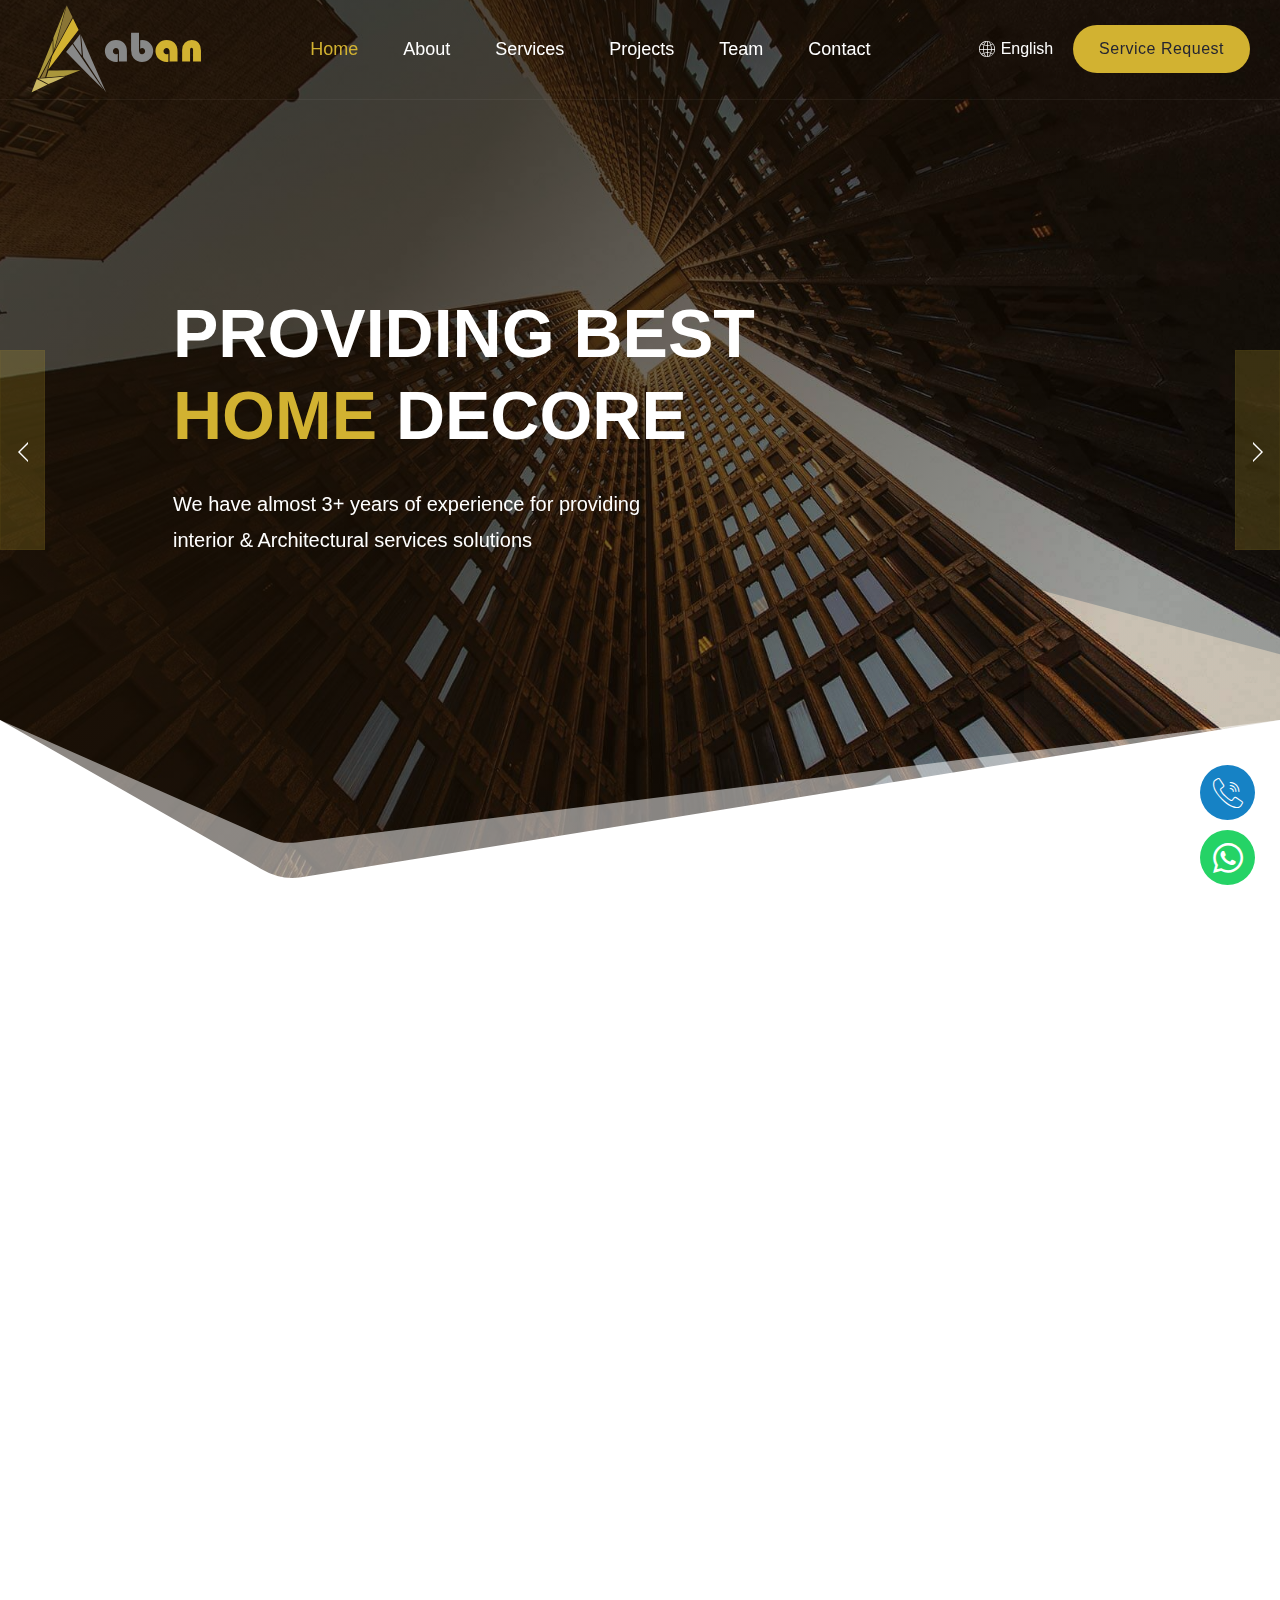
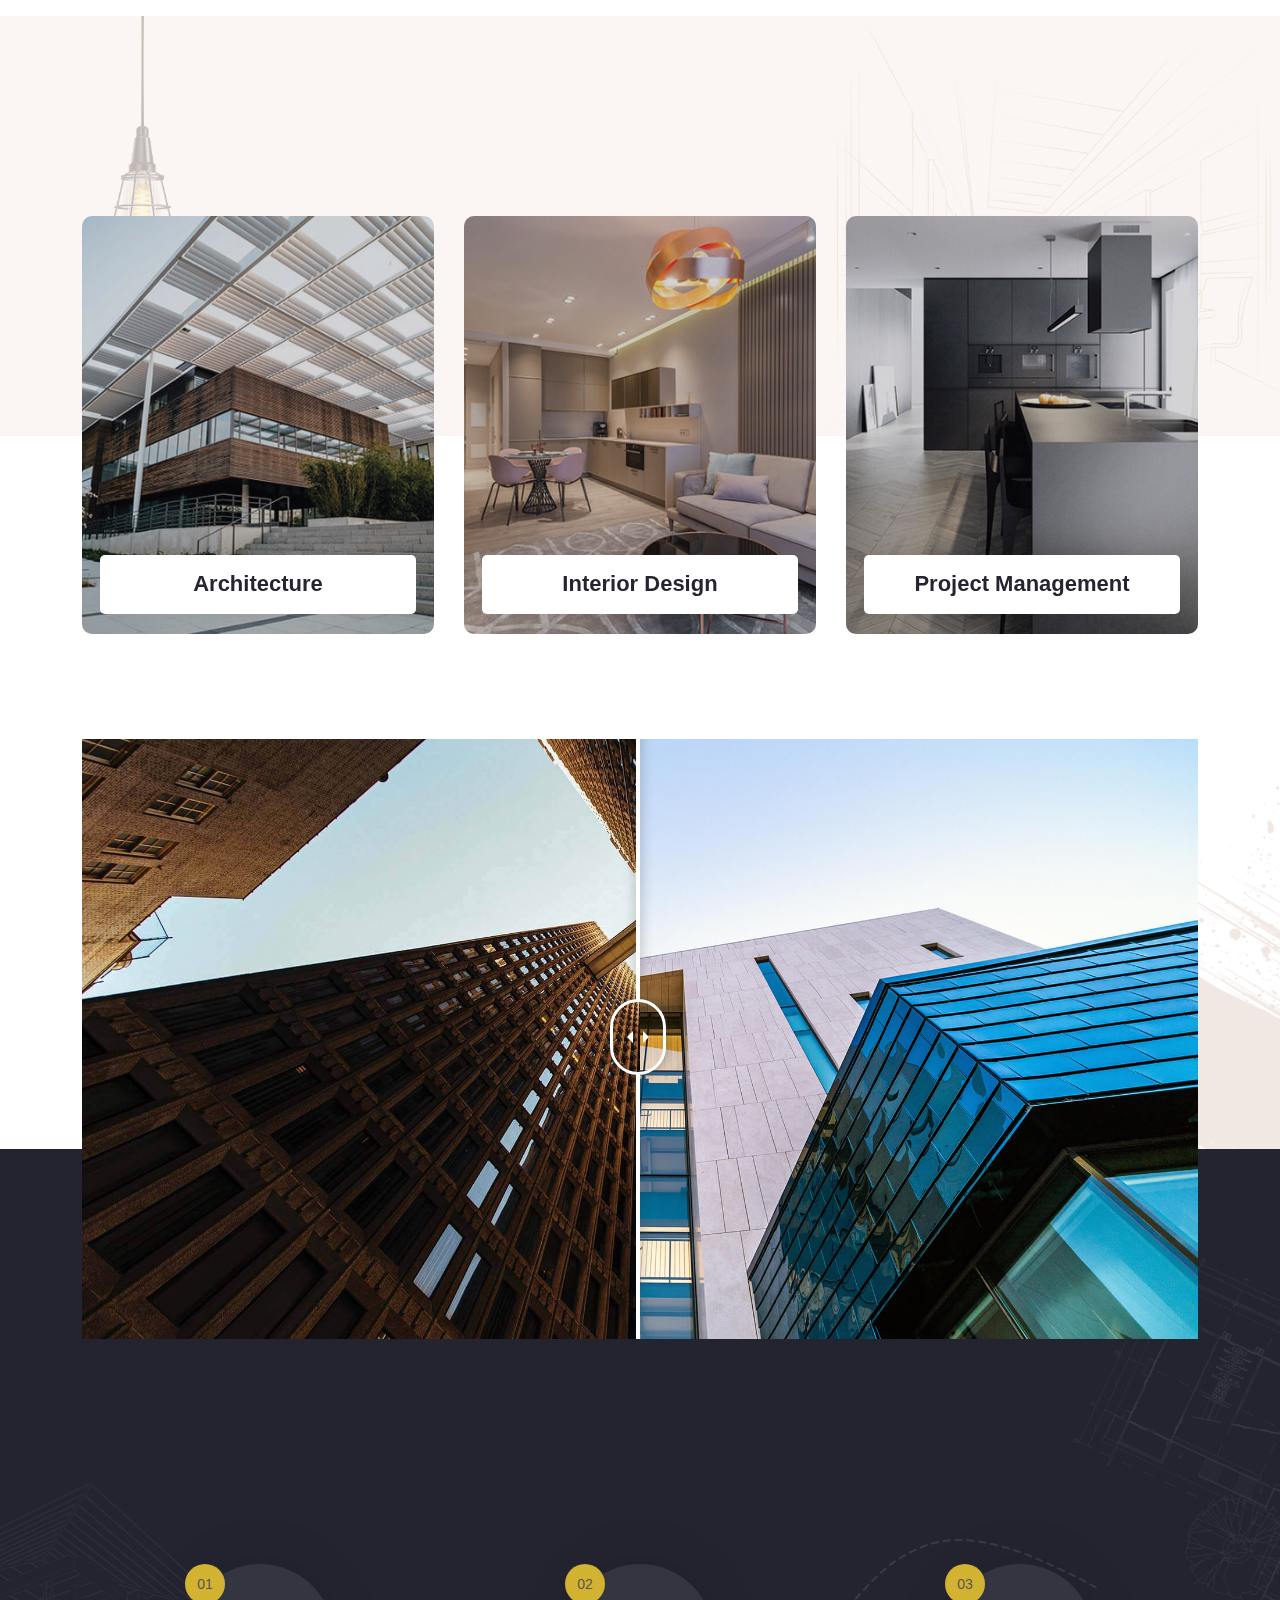
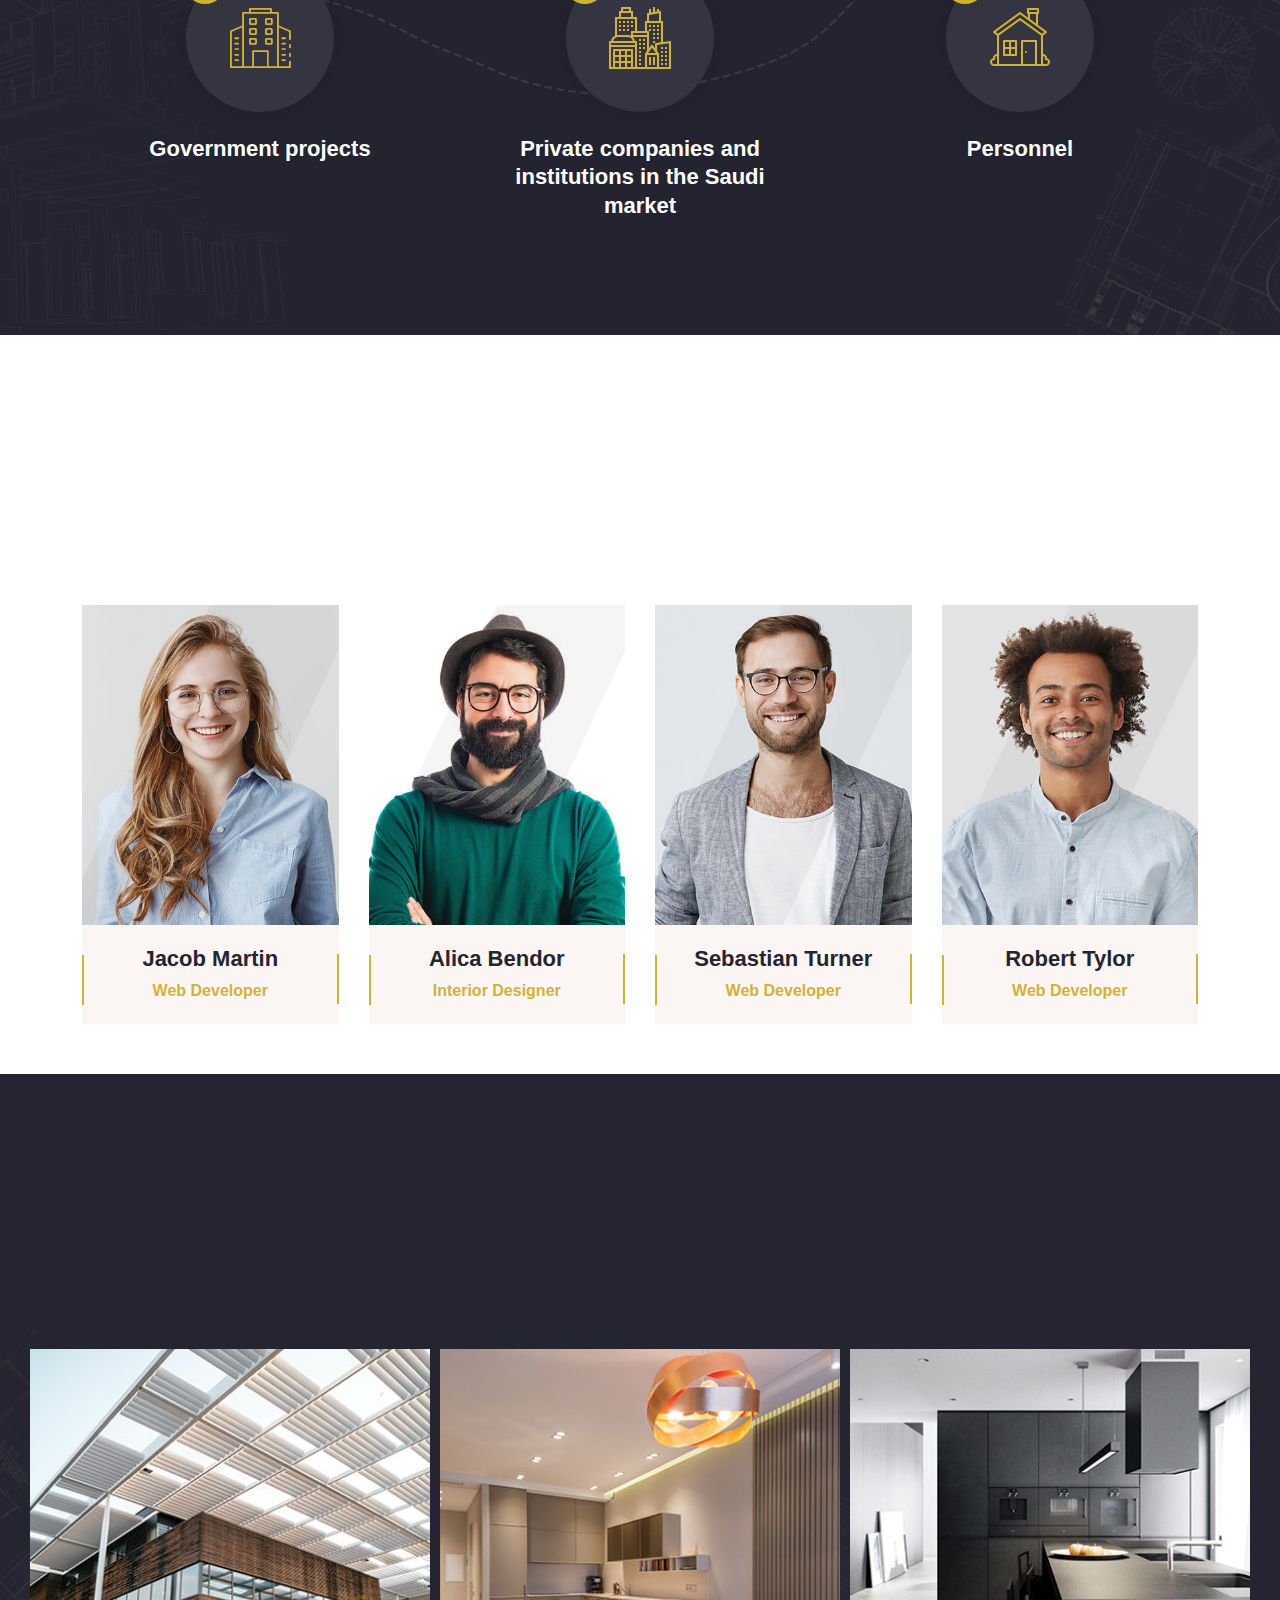
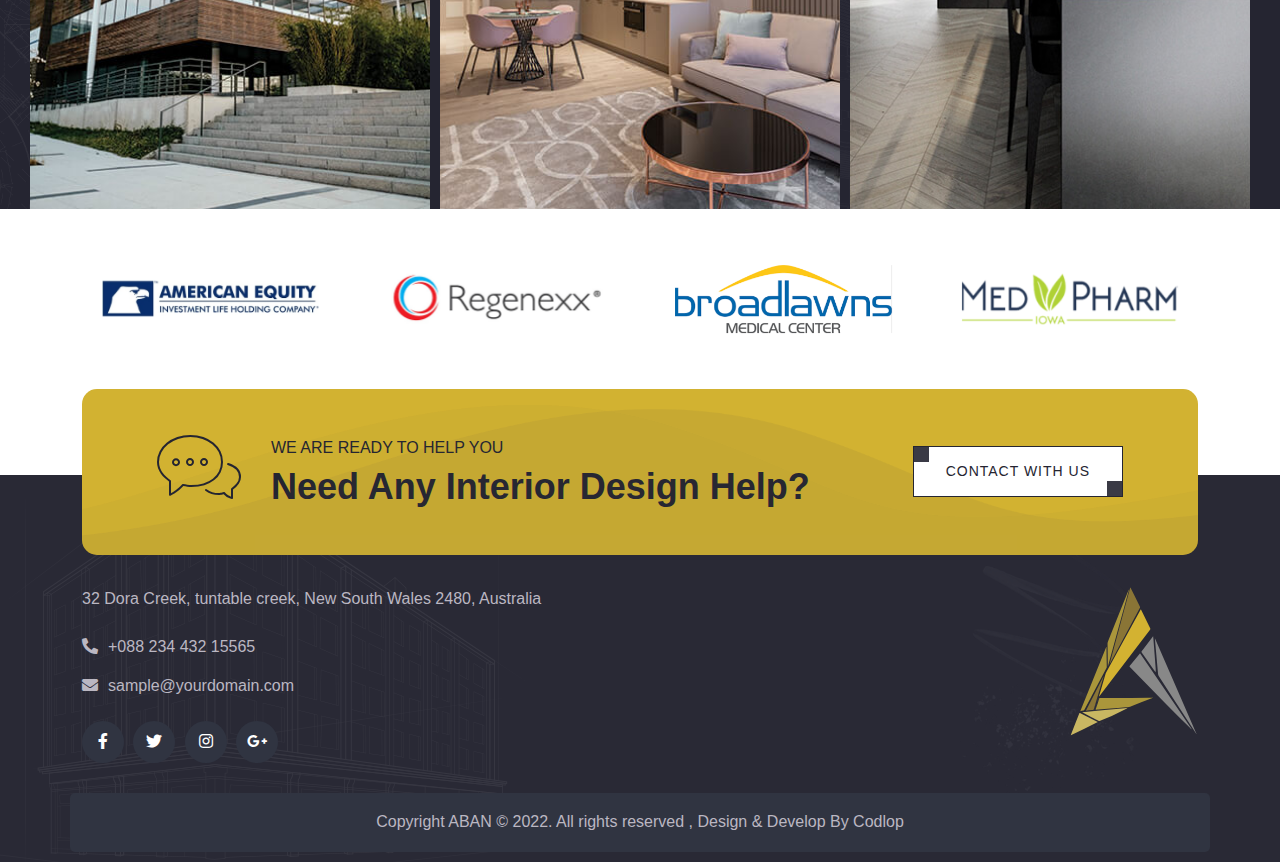
==== commit 4678cc27: "first commit" ====
--- a/index.html
+++ b/index.html
@@ -45,11 +45,11 @@
 				</div>
 				<ul class="main-nav-menu">
 					<li><a href="index.html">Home</a></li>
-					<li><a href="index.html#about">About</a></li>
+					<li><a href="about.html">About</a></li>
 					<li><a href="index.html#services">Services</a></li>
 					<li><a href="index.html#projects">Projects</a></li>
 					<li><a href="index.html#team">Team</a></li>
-					<li><a href="index.html#contact">Contact</a></li>
+					<li><a href="contact.html">Contact</a></li>
 				</ul>
 				<div class="main-menu-right">
 					<a href="#" class="mobile-nav-toggler">
@@ -59,7 +59,7 @@
 					</a>
 					<a class="language-btn" href="#"><i class="base-icon-globe1"></i> <span>English</span></a>
 					<div class="header-contact-btn">
-						<a href="page-contact-us.html" class="cs-btn-one btn-circle">Order Now</a>
+						<a href="order-now.html" class="cs-btn-one btn-circle">Service Request</a>
 					</div>
 				</div>
 			</div>
@@ -123,7 +123,7 @@
 	<!-- Home Slider End -->
 
 	<!-- About Section Start -->
-	<section id="about" class="about-section pdt-70 pdb-80">
+	<section class="about-section pdt-70 pdb-80">
 		<div class="custom-md-container">
 			<div class="row">
 				<div class="col-md-12 col-lg-10 col-xl-6 wow fadeInLeft" data-wow-delay="0ms"
@@ -131,29 +131,23 @@
 					<h5 class="side-line-left text-primary-color mrb-10">About ABAN</h5>
 					<h2 class="mrb-25">Professional Designers for <span class="text-primary-color">Creative</span>
 						Architecture</h2>
-					<p class="mrb-30">ABAN Office was established by Engineer: Mohamed Al-Mutlaq in early 2019 to
-						specialize in the planning, design and implementation of architectural and interior design
-						projects. Within a short period of time, the office evolved with it projects through its
-						high-quality architectural designs and gained customer satisfaction by achieving excellence
-						throughout the Kingdom</p>
-					<div class="row mrb-40">
-						<div class="col-xl-6 col-lg-6 col-md-6">
-							<ul class="order-list primary-color">
-								<li>Rapid change management</li>
-								<li>End-to-end solutions</li>
-								<li>Schedules</li>
-							</ul>
-						</div>
-						<div class="col-xl-6 col-lg-6 col-md-6">
-							<ul class="order-list primary-color">
-								<li>Risk management</li>
-								<li>Calculation of financial costs</li>
-							</ul>
-						</div>
+						<div class="mrb-30 desc">ABAN Office was established by Engineer: Mohamed Al-Mutlaq in early 2019 to
+							specialize in the planning, design and implementation of architectural and interior design
+							projects. Within a short period of time, the office evolved with it projects through its
+							high-quality architectural designs and gained customer satisfaction by achieving excellence
+							throughout the Kingdom</div>
+					<div class="mrb-40">
+						<ul class="order-list primary-color">
+							<li>Rapid change management</li>
+							<li>Risk management</li>
+							<li>End-to-end solutions</li>
+							<li>Calculation of financial costs</li>
+							<li>Schedules</li>
+						</ul>
 					</div>
 					<div class="row align-items-center mrb-lg-60 mrb-sm-0">
 						<div class="col-xl-6 col-lg-6 col-md-6">
-							<a href="#" class="animate-btn-style2 mrb-sm-60">Read More</a>
+							<a href="about.html" class="animate-btn-style2 mrb-sm-60">Read More</a>
 						</div>
 					</div>
 				</div>
@@ -242,9 +236,9 @@
 				<div class="col-xl-12">
 					<div class="before-after-slider1">
 						<!-- The before image is first -->
-						<img src="images/before-after/1.jpg" alt="img1">
+						<img src="images/bg/1.jpg" alt="img1">
 						<!-- The after image is last -->
-						<img class="img-before" src="images/before-after/2.jpg" alt="img1">
+						<img class="img-before" src="images/bg/2.jpg" alt="img1">
 					</div>
 				</div>
 			</div>
@@ -338,49 +332,50 @@
 		</div>
 		<div class="section-content">
 			<div class="container">
-				<div class="row">
-					<div class="col-md-6 col-lg-6 col-xl-3">
-						<div class="team-block-style1 mrb-30">
-							<div class="team-upper-part">
-								<img class="img-full" src="images/team/team02.jpg" alt="">
-							</div>
-							<div class="team-bottom-part">
-								<h4 class="team-title mrb-5">Jacob Martin</h4>
-								<h6 class="designation">Web Developer</h6>
-							</div>
-						</div>
-					</div>
-					<div class="col-md-6 col-lg-6 col-xl-3">
-						<div class="team-block-style1 mrb-30">
-							<div class="team-upper-part">
-								<img class="img-full" src="images/team/team01.jpg" alt="">
-							</div>
-							<div class="team-bottom-part">
-								<h4 class="team-title mrb-5">Alica Bendor</h4>
-								<h6 class="designation">Interior Designer</h6>
-							</div>
-						</div>
-					</div>
-					<div class="col-md-6 col-lg-6 col-xl-3">
-						<div class="team-block-style1 mrb-30">
-							<div class="team-upper-part">
-								<img class="img-full" src="images/team/team07.jpg" alt="">
-							</div>
-							<div class="team-bottom-part">
-								<h4 class="team-title mrb-5">Sebastian Turner</h4>
-								<h6 class="designation">Web Developer</h6>
-							</div>
-						</div>
-					</div>
-					<div class="col-md-6 col-lg-6 col-xl-3">
-						<div class="team-block-style1 mrb-30">
-							<div class="team-upper-part">
-								<img class="img-full" src="images/team/team04.jpg" alt="">
-							</div>
-							<div class="team-bottom-part">
-								<h4 class="team-title mrb-5">Robert Tylor</h4>
-								<h6 class="designation">Web Developer</h6>
-							</div>
+				<div class="owl-carousel team-slide">
+					<div class="team-block-style1">
+						<div class="team-upper-part">
+							<img class="img-full" src="images/team/team01.jpg" alt="">
+						</div>
+						<div class="team-bottom-part">
+							<h4 class="team-title mrb-5">Jacob Martin</h4>
+							<h6 class="designation">Web Developer</h6>
+						</div>
+					</div>
+					<div class="team-block-style1">
+						<div class="team-upper-part">
+							<img class="img-full" src="images/team/team02.jpg" alt="">
+						</div>
+						<div class="team-bottom-part">
+							<h4 class="team-title mrb-5">Alica Bendor</h4>
+							<h6 class="designation">Interior Designer</h6>
+						</div>
+					</div>
+					<div class="team-block-style1">
+						<div class="team-upper-part">
+							<img class="img-full" src="images/team/team06.jpg" alt="">
+						</div>
+						<div class="team-bottom-part">
+							<h4 class="team-title mrb-5">Sebastian Turner</h4>
+							<h6 class="designation">Web Developer</h6>
+						</div>
+					</div>
+					<div class="team-block-style1">
+						<div class="team-upper-part">
+							<img class="img-full" src="images/team/team04.jpg" alt="">
+						</div>
+						<div class="team-bottom-part">
+							<h4 class="team-title mrb-5">Robert Tylor</h4>
+							<h6 class="designation">Web Developer</h6>
+						</div>
+					</div>
+					<div class="team-block-style1">
+						<div class="team-upper-part">
+							<img class="img-full" src="images/team/team05.jpg" alt="">
+						</div>
+						<div class="team-bottom-part">
+							<h4 class="team-title mrb-5">Robert Tylor</h4>
+							<h6 class="designation">Web Developer</h6>
 						</div>
 					</div>
 				</div>
@@ -390,8 +385,8 @@
 	<!-- Team Section End -->
 
 	<!-- Project Section Start -->
-	<section id="projects" class="bg-secondary-color bg-no-repeat bg-cover bg-pos-cb pdt-70" data-background="images/bg/abs-bg3.png"
-		data-overlay-dark="4">
+	<section id="projects" class="bg-secondary-color bg-no-repeat bg-cover bg-pos-cb pdt-70"
+		data-background="images/bg/abs-bg3.png" data-overlay-dark="4">
 		<div class="section-title mrb-60 mrb-md-15 wow fadeInUp" data-wow-delay="0ms" data-wow-duration="1500ms">
 			<div class="container">
 				<div class="row align-items-end">
@@ -406,74 +401,56 @@
 			</div>
 		</div>
 		<div class="section-content">
-			<div class="container">
+			<div class="custom-md-container">
 				<div class="row">
 					<div class="col-xl-12">
-						<div class="project-item-style1-wrapper mrr--300">
-							<div class="owl-carousel projects_5col">
+						<div class="project-item-style1-wrapper">
+							<div class="owl-carousel projects_4col">
 								<div class="project-item-style1">
 									<div class="project-item-thumb">
 										<img class="img-full" src="images/projects/project_01.jpg" alt="">
-										<div class="project-item-link-icon">
-											<a href="#"><i class="base-icon-next"></i></a>
-										</div>
 										<div class="project-item-details">
-											<h4 class="project-item-title"><a href="#">Interior work</a></h4>
+											<h4 class="project-item-title"><a href="project-details.html">Interior work</a></h4>
 										</div>
 									</div>
 								</div>
 								<div class="project-item-style1">
 									<div class="project-item-thumb">
 										<img class="img-full" src="images/projects/project_02.jpg" alt="">
-										<div class="project-item-link-icon">
-											<a href="#"><i class="base-icon-next"></i></a>
-										</div>
 										<div class="project-item-details">
-											<h4 class="project-item-title"><a href="#">Architecture</a></h4>
+											<h4 class="project-item-title"><a href="project-details.html">Architecture</a></h4>
 										</div>
 									</div>
 								</div>
 								<div class="project-item-style1">
 									<div class="project-item-thumb">
 										<img class="img-full" src="images/projects/project_03.jpg" alt="">
-										<div class="project-item-link-icon">
-											<a href="#"><i class="base-icon-next"></i></a>
-										</div>
 										<div class="project-item-details">
-											<h4 class="project-item-title"><a href="#">Decoration Art</a></h4>
+											<h4 class="project-item-title"><a href="project-details.html">Decoration Art</a></h4>
 										</div>
 									</div>
 								</div>
 								<div class="project-item-style1">
 									<div class="project-item-thumb">
 										<img class="img-full" src="images/projects/project_04.jpg" alt="">
-										<div class="project-item-link-icon">
-											<a href="#"><i class="base-icon-next"></i></a>
-										</div>
 										<div class="project-item-details">
-											<h4 class="project-item-title"><a href="#">Modern Kitchen</a></h4>
+											<h4 class="project-item-title"><a href="project-details.html">Modern Kitchen</a></h4>
 										</div>
 									</div>
 								</div>
 								<div class="project-item-style1">
 									<div class="project-item-thumb">
 										<img class="img-full" src="images/projects/project_05.jpg" alt="">
-										<div class="project-item-link-icon">
-											<a href="#"><i class="base-icon-next"></i></a>
-										</div>
 										<div class="project-item-details">
-											<h4 class="project-item-title"><a href="#">Architecture</a></h4>
+											<h4 class="project-item-title"><a href="project-details.html">Architecture</a></h4>
 										</div>
 									</div>
 								</div>
 								<div class="project-item-style1">
 									<div class="project-item-thumb">
 										<img class="img-full" src="images/projects/project_06.jpg" alt="">
-										<div class="project-item-link-icon">
-											<a href="#"><i class="base-icon-next"></i></a>
-										</div>
 										<div class="project-item-details">
-											<h4 class="project-item-title"><a href="#">Architecture</a></h4>
+											<h4 class="project-item-title"><a href="project-details.html">Architecture</a></h4>
 										</div>
 									</div>
 								</div>
@@ -574,7 +551,8 @@
 				<div class="row footer-copyright-area">
 					<div class="col-xl-12">
 						<div class="text-center">
-							<span>Copyright ABAN © 2022. All rights reserved , Design & Develop By <a href="https://codlop.sa/ar" target="_blank">Codlop</a></span>
+							<span>Copyright ABAN © 2022. All rights reserved , Design & Develop By <a
+									href="https://codlop.sa/ar" target="_blank">Codlop</a></span>
 						</div>
 					</div>
 				</div>
@@ -583,6 +561,9 @@
 	</footer>
 	<!-- Footer Area End -->
 
+	<a href="tel:+966222222222" class="float-call">
+		<i class="base-icon-call"></i>
+	</a>
 	<a href="https://wa.me/+966222222222" class="float-whts" target="_blank">
 		<i class="base-icon-whatsapp"></i>
 	</a>
@@ -637,6 +618,8 @@
 	<script src="js/tilt.jquery.min.js"></script>
 	<script src="js/magnific-popup.min.js"></script>
 	<script src="js/backtotop.js"></script>
+	<script src="js/fancybox.umd.js"></script>
 	<script src="js/trigger.js"></script>
 </body>
+
 </html>--- a/css/style.css
+++ b/css/style.css
@@ -12,9 +12,11 @@
 @import url("twentytwenty.css");
 @import url("owl.carousel.min.css");
 @import url("magnific-popup.css");
+@import url("fancybox.css");
 @import url("animate.css");
 @import url("custom-animation.css");
 @import url("kursor.css");
+
 :root {
   --primary-color: #d2b231;
   --primary-color-rgb: 210, 178, 49;
@@ -46,15 +48,15 @@
   --bg-dark-color: #0B0C26;
   --bg-blue-color: #571bcd;
   --bg-gradient-color:
-  linear-gradient(45deg, var(--primary-color) 0%, var(--secondary-color) 100%);
+    linear-gradient(45deg, var(--primary-color) 0%, var(--secondary-color) 100%);
   --bg-gradient-reverse-color:
-  linear-gradient(45deg, var(--secondary-color) 0%, var(--primary-color) 100%);
+    linear-gradient(45deg, var(--secondary-color) 0%, var(--primary-color) 100%);
   --heading-font:
-  'Figtre', sans-serif;
+    'Figtre', sans-serif;
   --body-font:
-  'Rubik', sans-serif;
+    'Rubik', sans-serif;
   --secondary-font1:
-  'Allison', cursive;
+    'Allison', cursive;
   --heading-font-color: #252531;
   --h1-h2-font-weight: 800;
   --h3-h4-font-weight: 700;
@@ -64,32 +66,31 @@
   --body-font-weight: 400;
   --body-font-line-height: 1.8rem;
   --header1-nav-color:
-  var(--heading-font-color);
+    var(--heading-font-color);
   --header1-nav-hover-color:
-  var(--primary-color);
+    var(--primary-color);
   --header1-nav-font-family:
-  var(--body-font);
+    var(--body-font);
   --header1-nav-font-size: 16px;
   --header1-nav-font-weight: 600;
   --header1-nav-child-color:
-  var(--heading-font-color);
+    var(--heading-font-color);
   --header1-nav-child-hover-color: #fff;
   --header1-nav-child-font-size: 15px;
   --header1-nav--child-font-weight: 500;
   --header2-nav-color: #fff;
   --header2-nav-hover-color:
-  var(--primary-color);
+    var(--primary-color);
   --header1-nav-font-family:
-  var(--body-font);
+    var(--body-font);
   --header2-nav-font-size: 16px;
   --header2-nav-font-weight: 600;
   --header2-nav-child-color:
-  var(--heading-font-color);
+    var(--heading-font-color);
   --header2-nav-child-hover-color: #fff;
   --header2-nav-child-font-size: 15px;
   --header2-nav--child-font-weight: 500;
-  --box-shadow: 6px 6px 25px 0px
-  rgba(0, 0, 0, 0.08);
+  --box-shadow: 6px 6px 25px 0px rgba(0, 0, 0, 0.08);
   --text-categories: #b5b5b5;
   --footer-text-color: #bbb7c2;
 }
@@ -148,33 +149,43 @@
   line-height: 1.8em;
 }
 
-h1, h2, h3, h4, h5, h6 {
+h1,
+h2,
+h3,
+h4,
+h5,
+h6 {
   color: var(--heading-font-color);
   margin: 0;
   font-family: var(--heading-font);
 }
 
-h1, h2 {
+h1,
+h2 {
   font-weight: var(--h1-h2-font-weight);
   line-height: 1.2;
 }
 
-h3, h4 {
+h3,
+h4 {
   font-weight: var(--h3-h4-font-weight);
 }
 
-h5, h6 {
+h5,
+h6 {
   font-weight: var(--h5-h6-font-weight);
 }
 
 h1 {
   font-size: 56px;
 }
+
 @media screen and (max-width: 425px) {
   h1 {
     font-size: 42px;
   }
 }
+
 @media screen and (max-width: 320px) {
   h1 {
     font-size: 38px;
@@ -184,6 +195,7 @@
 h2 {
   font-size: 46px;
 }
+
 @media screen and (max-width: 425px) {
   h2 {
     font-size: 32px;
@@ -210,12 +222,18 @@
   line-height: 26px;
 }
 
-h1 a, h2 a, h3 a, h4 a, h5 a, h6 a {
+h1 a,
+h2 a,
+h3 a,
+h4 a,
+h5 a,
+h6 a {
   color: var(--heading-font-color);
   font-family: var(--heading-font);
 }
 
-b, strong {
+b,
+strong {
   color: var(--heading-font-color);
 }
 
@@ -223,13 +241,18 @@
   border: none;
 }
 
-a, b, div, ul, li {
+a,
+b,
+div,
+ul,
+li {
   -webkit-tap-highlight-color: rgba(0, 0, 0, 0);
   -webkit-tap-highlight-color: transparent;
   -moz-outline-: none;
 }
 
-input, select,
+input,
+select,
 textarea,
 input[type="text"],
 input[type="date"],
@@ -274,7 +297,8 @@
   text-decoration: none;
 }
 
-ul, ol {
+ul,
+ol {
   list-style: outside none none;
   margin: 0;
   padding: 0;
@@ -359,10 +383,10 @@
 }
 
 .ctn-preloader .animation-preloader img {
-  
-height: 125px;
-  
-margin-bottom: 15px;
+
+  height: 125px;
+
+  margin-bottom: 15px;
 }
 
 /* Spinner cargando */
@@ -463,22 +487,27 @@
     transform: rotateZ(360deg);
   }
 }
+
 /* Animación de las letras cargando del preloader */
 @keyframes letters-loading {
+
   0%,
-	75%,
-	100% {
+  75%,
+  100% {
     opacity: 0;
     transform: rotateY(-90deg);
   }
+
   25%,
-	50% {
+  50% {
     opacity: 1;
     transform: rotateY(0deg);
   }
 }
+
 /* Tamaño de portatil hacia atras (portatil, tablet, celular) */
 @media screen and (max-width: 767px) {
+
   /* Preloader */
   /* Spinner cargando */
   .ctn-preloader .animation-preloader .spinner {
@@ -491,7 +520,9 @@
     font: bold 3.5em 'Montserrat', sans-serif;
   }
 }
+
 @media screen and (max-width: 500px) {
+
   /* Prelaoder */
   /* Spinner cargando */
   .ctn-preloader .animation-preloader .spinner {
@@ -504,12 +535,13 @@
     font: bold 2em 'Montserrat', sans-serif;
   }
 }
+
 div[class*='kursor'].kursor--1 {
   background: rgba(var(--primary-color-rgb), 0.2);
   border: none;
 }
 
-div[class*='kursor'].kursor--1 + .kursorChild {
+div[class*='kursor'].kursor--1+.kursorChild {
   background: rgba(var(--primary-color-rgb), 0.4);
 }
 
@@ -583,12 +615,19 @@
   right: 50px;
 }
 
+.order-list {
+  display: grid;
+  grid-template-columns: 1fr 1fr;
+  gap: 12px;
+}
+
 .order-list li {
   display: inherit;
   position: relative;
   padding-left: 30px;
-  margin: 12px 0px;
-}
+  font-size: 17px;
+}
+
 .order-list li:before {
   position: absolute;
   content: '\f00c';
@@ -598,16 +637,18 @@
   top: 0px;
   font-family: "Font Awesome 5 Free";
 }
-.order-list li:first-child {
-  margin-top: 0;
-}
+
+.order-list li:first-child {}
+
 .order-list li:last-child {
   margin-bottom: 0;
 }
+
 .order-list.primary-color li:before {
   color: var(--primary-color);
   font-weight: 600;
 }
+
 .order-list.white-color li {
   color: #fff;
 }
@@ -616,10 +657,12 @@
   display: inherit;
   padding: 5px 0;
 }
+
 .list-items li a {
   color: inherit;
   font-size: inherit;
 }
+
 .list-items li a:hover {
   color: var(--primary-color);
 }
@@ -700,15 +743,17 @@
   vertical-align: middle;
 }
 
-.pagination-nav .pagination-list > li {
+.pagination-nav .pagination-list>li {
   text-align: center;
   margin-right: 8px;
   display: inline;
 }
-.pagination-nav .pagination-list > li:last-child {
+
+.pagination-nav .pagination-list>li:last-child {
   margin-right: 0;
 }
-.pagination-nav .pagination-list > li > a {
+
+.pagination-nav .pagination-list>li>a {
   color: #565151;
   font-weight: 500;
   height: 54px;
@@ -719,12 +764,14 @@
   position: relative;
   margin-bottom: 15px;
 }
-.pagination-nav .pagination-list > li:hover a {
+
+.pagination-nav .pagination-list>li:hover a {
   border: 1px solid transparent;
   background: var(--primary-color);
   color: #fff;
 }
-.pagination-nav .pagination-list > li.active a {
+
+.pagination-nav .pagination-list>li.active a {
   border: 1px solid transparent;
   background: var(--primary-color);
   color: #fff;
@@ -742,6 +789,7 @@
   -o-transition: all 300ms ease-out 0s;
   transition: all 300ms ease-out 0s;
 }
+
 .single-post-navigation .navigation-links .nav-next a i {
   -moz-transition: all 300ms ease-out 0s;
   -webkit-transition: all 300ms ease-out 0s;
@@ -750,9 +798,11 @@
   transition: all 300ms ease-out 0s;
   margin-left: 8px;
 }
+
 .single-post-navigation .navigation-links .nav-next a:hover i {
   margin-left: 3px;
 }
+
 .single-post-navigation .navigation-links .nav-previous a i {
   -moz-transition: all 300ms ease-out 0s;
   -webkit-transition: all 300ms ease-out 0s;
@@ -761,6 +811,7 @@
   transition: all 300ms ease-out 0s;
   margin-right: 8px;
 }
+
 .single-post-navigation .navigation-links .nav-previous a:hover i {
   margin-right: 3px;
 }
@@ -774,6 +825,7 @@
   font-size: 190px;
   line-height: 240px;
 }
+
 @media screen and (max-width: 1024px) {
   .error-inner .error-title {
     font-size: 135px;
@@ -822,14 +874,14 @@
   line-height: 1.3;
 }
 
-.opening-hours > li {
+.opening-hours>li {
   display: flex;
   align-items: center;
   justify-content: space-between;
   color: #9d98bf;
 }
 
-.opening-hours > li > p {
+.opening-hours>li>p {
   margin-bottom: 22px;
 }
 
@@ -837,12 +889,14 @@
   margin-bottom: -190px;
   z-index: 1;
 }
+
 .before-after-slider1 .twentytwenty-handle {
   height: 70px;
   width: 50px;
   margin-left: -30px;
   margin-top: -40px;
 }
+
 .before-after-slider1 .twentytwenty-handle:before {
   width: 4px;
   height: 320px;
@@ -850,6 +904,7 @@
   margin-left: -2px;
   margin-bottom: 40px;
 }
+
 .before-after-slider1 .twentytwenty-handle:after {
   width: 4px;
   height: 320px;
@@ -857,6 +912,7 @@
   margin-left: -2px;
   margin-top: 40px;
 }
+
 .before-after-slider1.style2 {
   margin-bottom: 0;
 }
@@ -876,11 +932,13 @@
   background-color: var(--primary-color);
   display: none;
 }
+
 @media (min-width: 835px) {
   .header-style-01 .header-topbar {
     display: block;
   }
 }
+
 .header-style-01 .header-topbar .topbar-wrapper {
   display: -webkit-box;
   display: -ms-flexbox;
@@ -894,18 +952,21 @@
   padding-bottom: 6px;
   justify-content: space-between;
 }
+
 @media (min-width: 768px) {
   .header-style-01 .header-topbar .topbar-wrapper {
     padding-left: 30px;
     padding-right: 30px;
   }
 }
+
 @media (min-width: 992px) {
   .header-style-01 .header-topbar .topbar-wrapper {
     padding-left: 30px;
     padding-right: 30px;
   }
 }
+
 .header-style-01 .header-topbar .topbar-wrapper .topbar-info {
   margin: 0;
   padding: 0;
@@ -917,6 +978,7 @@
   -ms-flex-align: center;
   align-items: center;
 }
+
 .header-style-01 .header-topbar .topbar-wrapper .topbar-info li {
   display: -webkit-box;
   display: -ms-flexbox;
@@ -928,26 +990,32 @@
   font-weight: 500;
   color: #fff;
 }
+
 .header-style-01 .header-topbar .topbar-wrapper .topbar-info li i {
   color: #fff;
   margin-right: 10px;
 }
+
 .header-style-01 .header-topbar .topbar-wrapper .topbar-info li a {
   color: inherit;
   -webkit-transition: all 400ms ease;
   transition: all 400ms ease;
 }
+
 .header-style-01 .header-topbar .topbar-wrapper .topbar-info li a:hover {
   color: #fff;
 }
-.header-style-01 .header-topbar .topbar-wrapper .topbar-info li + li {
+
+.header-style-01 .header-topbar .topbar-wrapper .topbar-info li+li {
   margin-left: 20px;
 }
+
 @media (min-width: 1200px) {
-  .header-style-01 .header-topbar .topbar-wrapper .topbar-info li + li {
+  .header-style-01 .header-topbar .topbar-wrapper .topbar-info li+li {
     margin-left: 30px;
   }
 }
+
 .header-style-01 .header-topbar .topbar-wrapper .topbar-social {
   margin: 0;
   padding: 0;
@@ -961,23 +1029,28 @@
   display: -ms-flexbox;
   display: flex;
 }
+
 @media (min-width: 1200px) {
   .header-style-01 .header-topbar .topbar-wrapper .topbar-social {
     margin-left: 60px;
   }
 }
+
 .header-style-01 .header-topbar .topbar-wrapper .topbar-social li a {
   color: #fff;
   font-size: 14px;
   -webkit-transition: all 400ms ease;
   transition: all 400ms ease;
 }
+
 .header-style-01 .header-topbar .topbar-wrapper .topbar-social li a:hover {
   color: var(--primary-color);
 }
-.header-style-01 .header-topbar .topbar-wrapper .topbar-social li + li {
+
+.header-style-01 .header-topbar .topbar-wrapper .topbar-social li+li {
   margin-left: 27px;
 }
+
 .header-style-01 .main-menu {
   background: transparent;
   position: absolute;
@@ -988,6 +1061,7 @@
   z-index: 99;
   border-bottom: 1px solid rgba(255, 255, 255, 0.05);
 }
+
 .header-style-01 .main-menu .main-menu-wrapper {
   display: -webkit-box;
   display: -ms-flexbox;
@@ -1002,6 +1076,7 @@
   padding-right: 15px;
   padding-left: 30px;
 }
+
 @media (min-width: 768px) {
   .header-style-01 .main-menu .main-menu-wrapper {
     padding-top: 0;
@@ -1010,18 +1085,21 @@
     padding-right: 0;
   }
 }
+
 @media (min-width: 992px) {
   .header-style-01 .main-menu .main-menu-wrapper {
     padding-left: 30px;
     padding-right: 30px;
   }
 }
+
 .header-style-01 .main-menu .main-menu-wrapper .main-nav-menu {
   display: none;
   margin: 0;
   padding: 0;
   list-style: none;
 }
+
 @media (min-width: 1200px) {
   .header-style-01 .main-menu .main-menu-wrapper .main-nav-menu {
     display: -webkit-box;
@@ -1033,10 +1111,12 @@
     margin-left: auto;
   }
 }
-.header-style-01 .main-menu .main-menu-wrapper .main-nav-menu > li {
-  position: relative;
-}
-.header-style-01 .main-menu .main-menu-wrapper .main-nav-menu > li > a {
+
+.header-style-01 .main-menu .main-menu-wrapper .main-nav-menu>li {
+  position: relative;
+}
+
+.header-style-01 .main-menu .main-menu-wrapper .main-nav-menu>li>a {
   color: var(--header2-nav-color);
   -webkit-transition: all 400ms ease;
   transition: all 400ms ease;
@@ -1045,21 +1125,25 @@
   font-size: 18px;
   font-family: var(--header2-nav-font-family);
 }
-.header-style-01 .main-menu .main-menu-wrapper .main-nav-menu > li.menu-has-sub > a:after {
+
+.header-style-01 .main-menu .main-menu-wrapper .main-nav-menu>li.menu-has-sub>a:after {
   content: "\e939";
   font-family: 'webexbaseicon';
   font-size: 10px;
   margin-left: 5px;
 }
-.header-style-01 .main-menu .main-menu-wrapper .main-nav-menu > li + li {
+
+.header-style-01 .main-menu .main-menu-wrapper .main-nav-menu>li+li {
   margin-left: 30px;
 }
+
 @media (min-width: 1270px) {
-  .header-style-01 .main-menu .main-menu-wrapper .main-nav-menu > li + li {
+  .header-style-01 .main-menu .main-menu-wrapper .main-nav-menu>li+li {
     margin-left: 45px;
   }
 }
-.header-style-01 .main-menu .main-menu-wrapper .main-nav-menu > li > ul {
+
+.header-style-01 .main-menu .main-menu-wrapper .main-nav-menu>li>ul {
   left: 0;
   top: 100%;
   margin: 0;
@@ -1078,7 +1162,8 @@
   transform: scaleY(0);
   transform-origin: top;
 }
-.header-style-01 .main-menu .main-menu-wrapper .main-nav-menu > li > ul li.menu-has-sub.has-sub-child > a:after {
+
+.header-style-01 .main-menu .main-menu-wrapper .main-nav-menu>li>ul li.menu-has-sub.has-sub-child>a:after {
   content: "\e815";
   font-family: 'webexbaseicon';
   font-size: 12px;
@@ -1086,10 +1171,12 @@
   float: right;
   font-weight: 600;
 }
-.header-style-01 .main-menu .main-menu-wrapper .main-nav-menu > li > ul > li {
-  position: relative;
-}
-.header-style-01 .main-menu .main-menu-wrapper .main-nav-menu > li > ul > li > a {
+
+.header-style-01 .main-menu .main-menu-wrapper .main-nav-menu>li>ul>li {
+  position: relative;
+}
+
+.header-style-01 .main-menu .main-menu-wrapper .main-nav-menu>li>ul>li>a {
   padding: 7px 20px;
   color: var(--header2-nav-child-color);
   font-family: var(--header2-nav-font-family);
@@ -1100,11 +1187,13 @@
   display: block;
   width: 100%;
 }
-.header-style-01 .main-menu .main-menu-wrapper .main-nav-menu > li > ul > li > a:hover {
+
+.header-style-01 .main-menu .main-menu-wrapper .main-nav-menu>li>ul>li>a:hover {
   background-color: var(--primary-color);
   color: #252531;
 }
-.header-style-01 .main-menu .main-menu-wrapper .main-nav-menu > li > ul > li > ul {
+
+.header-style-01 .main-menu .main-menu-wrapper .main-nav-menu>li>ul>li>ul {
   left: 100%;
   top: 0%;
   margin: 0;
@@ -1121,10 +1210,12 @@
   -webkit-box-shadow: 0px 0px 65px 0px rgba(0, 0, 0, 0.1);
   box-shadow: 0px 0px 65px 0px rgba(0, 0, 0, 0.1);
 }
-.header-style-01 .main-menu .main-menu-wrapper .main-nav-menu > li > ul > li > ul > li > ul {
+
+.header-style-01 .main-menu .main-menu-wrapper .main-nav-menu>li>ul>li>ul>li>ul {
   display: none;
 }
-.header-style-01 .main-menu .main-menu-wrapper .main-nav-menu > li > ul > li > ul > li > a {
+
+.header-style-01 .main-menu .main-menu-wrapper .main-nav-menu>li>ul>li>ul>li>a {
   padding: 7px 20px;
   color: var(--header2-nav-child-color);
   font-family: var(--header2-nav-font-family);
@@ -1134,22 +1225,28 @@
   transition: all 400ms ease;
   display: block;
 }
-.header-style-01 .main-menu .main-menu-wrapper .main-nav-menu > li > ul > li > ul > li > a:hover {
+
+.header-style-01 .main-menu .main-menu-wrapper .main-nav-menu>li>ul>li>ul>li>a:hover {
   background-color: var(--primary-color);
   color: var(--header2-nav-child-hover-color);
 }
-.header-style-01 .main-menu .main-menu-wrapper .main-nav-menu > li > ul > li:hover > ul {
+
+.header-style-01 .main-menu .main-menu-wrapper .main-nav-menu>li>ul>li:hover>ul {
   opacity: 1;
   visibility: visible;
 }
-.header-style-01 .main-menu .main-menu-wrapper .main-nav-menu > li:hover > ul {
+
+.header-style-01 .main-menu .main-menu-wrapper .main-nav-menu>li:hover>ul {
   opacity: 1;
   visibility: visible;
   transform: scaleY(1);
 }
-.header-style-01 .main-menu .main-menu-wrapper .main-nav-menu > li:hover > a, .header-style-01 .main-menu .main-menu-wrapper .main-nav-menu > li.current > a {
+
+.header-style-01 .main-menu .main-menu-wrapper .main-nav-menu>li:hover>a,
+.header-style-01 .main-menu .main-menu-wrapper .main-nav-menu>li.current>a {
   color: var(--header2-nav-hover-color);
 }
+
 .header-style-01 .main-menu .main-menu-wrapper .main-menu-right {
   margin-left: auto;
   display: -webkit-box;
@@ -1159,23 +1256,27 @@
   -ms-flex-align: center;
   align-items: center;
 }
+
 @media (min-width: 1200px) {
   .header-style-01 .main-menu .main-menu-wrapper .main-menu-right .mobile-nav-toggler {
     display: none;
   }
 }
+
 .header-style-01 .main-menu .main-menu-wrapper .main-menu-right .mobile-nav-toggler span {
   display: block;
   width: 30px;
   height: 2px;
   background-color: var(--primary-color);
 }
+
 .header-style-01 .main-menu .main-menu-wrapper .main-menu-right .mobile-nav-toggler span:nth-child(2) {
   margin-top: 6px;
   margin-bottom: 6px;
   width: 22px;
   margin-left: 7px;
 }
+
 .header-style-01 .main-menu .main-menu-wrapper .main-menu-right .search-toggler {
   font-size: 24px;
   color: #fff;
@@ -1186,17 +1287,20 @@
   line-height: 0;
   border-right: 1px solid rgba(255, 255, 255, 0.25);
 }
+
 @media (max-width: 767px) {
   .header-style-01 .main-menu .main-menu-wrapper .main-menu-right .search-toggler {
     border-right: none;
   }
 }
+
 @media (max-width: 375px) {
   .header-style-01 .main-menu .main-menu-wrapper .main-menu-right .search-toggler {
     padding-left: 15px;
     padding-right: 15px;
   }
 }
+
 @media (min-width: 1200px) {
   .header-style-01 .main-menu .main-menu-wrapper .main-menu-right .search-toggler {
     margin-left: 0;
@@ -1204,11 +1308,11 @@
 }
 
 .header-style-01 .main-menu .main-menu-wrapper .main-menu-right .language-btn {
-    color: #fff;
-    margin-right: 20px;
-    display: flex;
-    align-items: center;
-    gap: 6px;
+  color: #fff;
+  margin-right: 20px;
+  display: flex;
+  align-items: center;
+  gap: 6px;
 }
 
 .header-style-01 .main-menu .main-menu-wrapper .main-menu-right .language-btn:hover {
@@ -1222,6 +1326,7 @@
   padding-top: 20px;
   padding-bottom: 20px;
 }
+
 .header-style-01 .main-menu .main-menu-wrapper .main-menu-right .header-contact-info .header-contact-info-icon {
   position: relative;
   display: flex;
@@ -1236,27 +1341,33 @@
   -webkit-transition: all 500ms ease;
   transition: all 500ms ease;
 }
+
 .header-style-01 .main-menu .main-menu-wrapper .main-menu-right .header-contact-info .header-contact-info-text {
   margin-left: 10px;
 }
+
 .header-style-01 .main-menu .main-menu-wrapper .main-menu-right .header-contact-info .header-contact-info-text .call-text {
   font-size: 14px;
   color: var(--text-gray-light);
   line-height: 14px;
   margin-bottom: 5px;
 }
+
 .header-style-01 .main-menu .main-menu-wrapper .main-menu-right .header-contact-info .header-contact-info-text .phone-no {
   font-size: 16px;
   line-height: 16px;
 }
+
 .header-style-01 .main-menu .main-menu-wrapper .main-menu-right .header-contact-info .header-contact-info-text .phone-no a {
   color: #fff;
   -webkit-transition: all 500ms ease;
   transition: all 500ms ease;
 }
+
 .header-style-01 .main-menu .main-menu-wrapper .main-menu-right .header-contact-info .header-contact-info-text .phone-no a:hover {
   color: var(--primary-color);
 }
+
 @media (min-width: 768px) {
   .header-style-01 .main-menu .main-menu-wrapper .main-menu-right .header-contact-info {
     display: -webkit-box;
@@ -1266,11 +1377,13 @@
     padding-right: 0;
   }
 }
+
 @media (max-width: 990px) {
   .header-style-01 .main-menu .main-menu-wrapper .main-menu-right .header-contact-info {
     padding-right: 30px;
   }
 }
+
 .header-style-01 .main-menu.sticky-header--cloned {
   position: fixed;
   z-index: 991;
@@ -1287,11 +1400,13 @@
   transition: transform 400ms ease, visibility 400ms ease, -webkit-transform 400ms ease;
   border-bottom: 1px solid rgba(255, 255, 255, 0.05);
 }
+
 .header-style-01 .main-menu.sticky-header--cloned.sticky-fixed {
   -webkit-transform: translateY(0);
   transform: translateY(0);
   visibility: visible;
 }
+
 @media (max-width: 1199px) {
   .header-style-01 .main-menu.sticky-header--cloned {
     display: none !important;
@@ -1302,6 +1417,7 @@
   background-color: #3e3b34;
   display: none;
 }
+
 @media (min-width: 835px) {
   .header-style-02 .header-topbar {
     position: relative;
@@ -1310,21 +1426,25 @@
     display: block;
   }
 }
+
 @media (max-width: 991px) {
   .header-style-02 .header-topbar .container {
     max-width: 920px;
   }
 }
+
 .header-style-02 .header-topbar .header-topbar-inner {
   position: relative;
   display: flex;
   align-items: center;
   justify-content: space-between;
 }
+
 .header-style-02 .header-topbar .header-topbar-inner .header-topbar-leftpart {
   position: relative;
   display: block;
 }
+
 .header-style-02 .header-topbar .header-topbar-inner .header-topbar-leftpart .topbar-info {
   margin: 0;
   padding: 0;
@@ -1336,6 +1456,7 @@
   -ms-flex-align: center;
   align-items: center;
 }
+
 .header-style-02 .header-topbar .header-topbar-inner .header-topbar-leftpart .topbar-info li {
   display: -webkit-box;
   display: -ms-flexbox;
@@ -1346,33 +1467,40 @@
   font-size: 14px;
   color: #c2c2c2;
 }
+
 .header-style-02 .header-topbar .header-topbar-inner .header-topbar-leftpart .topbar-info li i {
   color: #fff;
   margin-right: 10px;
 }
+
 .header-style-02 .header-topbar .header-topbar-inner .header-topbar-leftpart .topbar-info li a {
   color: inherit;
   -webkit-transition: all 400ms ease;
   transition: all 400ms ease;
 }
+
 .header-style-02 .header-topbar .header-topbar-inner .header-topbar-leftpart .topbar-info li a:hover {
   color: #fff;
 }
-.header-style-02 .header-topbar .header-topbar-inner .header-topbar-leftpart .topbar-info li + li {
+
+.header-style-02 .header-topbar .header-topbar-inner .header-topbar-leftpart .topbar-info li+li {
   margin-left: 15px;
   padding-left: 15px;
 }
+
 @media (min-width: 1200px) {
-  .header-style-02 .header-topbar .header-topbar-inner .header-topbar-leftpart .topbar-info li + li {
+  .header-style-02 .header-topbar .header-topbar-inner .header-topbar-leftpart .topbar-info li+li {
     margin-left: 15px;
     padding-left: 15px;
   }
 }
+
 .header-style-02 .header-topbar .header-topbar-inner .header-topbar-rightpart {
   position: relative;
   display: flex;
   align-items: center;
 }
+
 .header-style-02 .header-topbar .header-topbar-inner .header-topbar-rightpart .topbar-social {
   margin: 0;
   padding: 0;
@@ -1386,26 +1514,32 @@
   display: -ms-flexbox;
   display: flex;
 }
+
 @media (min-width: 1200px) {
   .header-style-02 .header-topbar .header-topbar-inner .header-topbar-rightpart .topbar-social {
     margin-left: 60px;
   }
 }
+
 .header-style-02 .header-topbar .header-topbar-inner .header-topbar-rightpart .topbar-social li a {
   color: #fff;
   font-size: 14px;
   -webkit-transition: all 400ms ease;
   transition: all 400ms ease;
 }
+
 .header-style-02 .header-topbar .header-topbar-inner .header-topbar-rightpart .topbar-social li a:hover {
   color: var(--primary-color);
 }
-.header-style-02 .header-topbar .header-topbar-inner .header-topbar-rightpart .topbar-social li + li {
+
+.header-style-02 .header-topbar .header-topbar-inner .header-topbar-rightpart .topbar-social li+li {
   margin-left: 27px;
 }
+
 .header-style-02 .header-topbar .header-topbar-inner .header-topbar-rightpart .language {
   display: none;
 }
+
 @media (min-width: 993px) {
   .header-style-02 .header-topbar .header-topbar-inner .header-topbar-rightpart .language {
     display: inline-block;
@@ -1415,6 +1549,7 @@
     border-left: 1px solid rgba(255, 255, 255, 0.4);
   }
 }
+
 .header-style-02 .header-topbar .header-topbar-inner .header-topbar-rightpart .language .language-btn {
   position: relative;
   text-decoration: none;
@@ -1426,14 +1561,17 @@
   color: #c2c2c2;
   font-size: 14px;
 }
+
 .header-style-02 .header-topbar .header-topbar-inner .header-topbar-rightpart .language .language-btn i {
   margin-right: 5px;
   vertical-align: middle;
 }
+
 .header-style-02 .header-topbar .header-topbar-inner .header-topbar-rightpart .language .language-btn i::before {
   font-size: 14px;
   color: #fff;
 }
+
 .header-style-02 .header-topbar .header-topbar-inner .header-topbar-rightpart .language .language-btn::after {
   content: "\f107";
   position: absolute;
@@ -1443,6 +1581,7 @@
   top: 0;
   font-size: 16px;
 }
+
 .header-style-02 .header-topbar .header-topbar-inner .header-topbar-rightpart .language .language-dropdown {
   text-align: center;
   position: absolute;
@@ -1457,6 +1596,7 @@
   -webkit-transition: .5s;
   transition: .5s;
 }
+
 .header-style-02 .header-topbar .header-topbar-inner .header-topbar-rightpart .language .language-dropdown.open {
   visibility: visible;
   opacity: 1;
@@ -1464,11 +1604,13 @@
   transform: translateY(0px);
   background: #31314d;
 }
+
 .header-style-02 .header-topbar .header-topbar-inner .header-topbar-rightpart .language .language-dropdown li {
   position: relative;
   background-color: #0a3041;
   z-index: -1;
 }
+
 .header-style-02 .header-topbar .header-topbar-inner .header-topbar-rightpart .language .language-dropdown li a {
   display: block;
   position: relative;
@@ -1478,31 +1620,38 @@
   text-decoration: none;
   font-size: 14px;
 }
+
 .header-style-02 .header-topbar .header-topbar-inner .header-topbar-rightpart .language .language-dropdown li a:hover {
   background: var(--primary-color);
 }
+
 .header-style-02 .header-topbar .header-topbar-inner .header-topbar-rightpart .language .language-dropdown li :last-child a {
   border-bottom: none;
 }
+
 @media (max-width: 991px) {
   .header-style-02 .main-menu .container {
     max-width: 920px;
   }
 }
+
 .header-style-02 .main-menu .main-menu-inner {
   display: flex;
   align-items: center;
   justify-content: space-between;
 }
+
 .header-style-02 .main-menu .main-menu-inner .main-menu-logo {
   padding: 24px 0;
 }
+
 .header-style-02 .main-menu .main-menu-inner .main-nav-menu {
   display: none;
   margin: 0;
   padding: 0;
   list-style: none;
 }
+
 @media (min-width: 1200px) {
   .header-style-02 .main-menu .main-menu-inner .main-nav-menu {
     display: -webkit-box;
@@ -1514,10 +1663,12 @@
     margin-left: auto;
   }
 }
-.header-style-02 .main-menu .main-menu-inner .main-nav-menu > li {
-  position: relative;
-}
-.header-style-02 .main-menu .main-menu-inner .main-nav-menu > li > a {
+
+.header-style-02 .main-menu .main-menu-inner .main-nav-menu>li {
+  position: relative;
+}
+
+.header-style-02 .main-menu .main-menu-inner .main-nav-menu>li>a {
   color: var(--header1-nav-color);
   font-weight: var(--header1-nav-font-weight);
   -webkit-transition: all 400ms ease;
@@ -1527,21 +1678,25 @@
   font-size: var(--header1-nav-font-size);
   font-family: var(--header1-nav-font-family);
 }
-.header-style-02 .main-menu .main-menu-inner .main-nav-menu > li.menu-has-sub > a:after {
+
+.header-style-02 .main-menu .main-menu-inner .main-nav-menu>li.menu-has-sub>a:after {
   content: "\e815";
   font-family: 'webexbaseicon';
   font-size: 12px;
   margin-left: 5px;
 }
-.header-style-02 .main-menu .main-menu-inner .main-nav-menu > li + li {
+
+.header-style-02 .main-menu .main-menu-inner .main-nav-menu>li+li {
   margin-left: 30px;
 }
+
 @media (min-width: 1270px) {
-  .header-style-02 .main-menu .main-menu-inner .main-nav-menu > li + li {
+  .header-style-02 .main-menu .main-menu-inner .main-nav-menu>li+li {
     margin-left: 45px;
   }
 }
-.header-style-02 .main-menu .main-menu-inner .main-nav-menu > li > ul {
+
+.header-style-02 .main-menu .main-menu-inner .main-nav-menu>li>ul {
   left: 0;
   top: 100%;
   margin: 0;
@@ -1560,7 +1715,8 @@
   transform: scaleY(0);
   transform-origin: top;
 }
-.header-style-02 .main-menu .main-menu-inner .main-nav-menu > li > ul li.menu-has-sub.has-sub-child > a:after {
+
+.header-style-02 .main-menu .main-menu-inner .main-nav-menu>li>ul li.menu-has-sub.has-sub-child>a:after {
   content: "\e815";
   font-family: 'webexbaseicon';
   font-size: 12px;
@@ -1568,10 +1724,12 @@
   float: right;
   font-weight: 600;
 }
-.header-style-02 .main-menu .main-menu-inner .main-nav-menu > li > ul > li {
-  position: relative;
-}
-.header-style-02 .main-menu .main-menu-inner .main-nav-menu > li > ul > li > a {
+
+.header-style-02 .main-menu .main-menu-inner .main-nav-menu>li>ul>li {
+  position: relative;
+}
+
+.header-style-02 .main-menu .main-menu-inner .main-nav-menu>li>ul>li>a {
   padding: 7px 20px;
   color: var(--header1-nav-child-color);
   font-family: var(--header1-nav-font-family);
@@ -1582,11 +1740,13 @@
   display: block;
   width: 100%;
 }
-.header-style-02 .main-menu .main-menu-inner .main-nav-menu > li > ul > li > a:hover {
+
+.header-style-02 .main-menu .main-menu-inner .main-nav-menu>li>ul>li>a:hover {
   background-color: var(--primary-color);
   color: var(--header1-nav-child-hover-color);
 }
-.header-style-02 .main-menu .main-menu-inner .main-nav-menu > li > ul > li > ul {
+
+.header-style-02 .main-menu .main-menu-inner .main-nav-menu>li>ul>li>ul {
   left: 100%;
   top: 0%;
   margin: 0;
@@ -1603,10 +1763,12 @@
   -webkit-box-shadow: 0px 0px 65px 0px rgba(0, 0, 0, 0.1);
   box-shadow: 0px 0px 65px 0px rgba(0, 0, 0, 0.1);
 }
-.header-style-02 .main-menu .main-menu-inner .main-nav-menu > li > ul > li > ul > li > ul {
+
+.header-style-02 .main-menu .main-menu-inner .main-nav-menu>li>ul>li>ul>li>ul {
   display: none;
 }
-.header-style-02 .main-menu .main-menu-inner .main-nav-menu > li > ul > li > ul > li > a {
+
+.header-style-02 .main-menu .main-menu-inner .main-nav-menu>li>ul>li>ul>li>a {
   padding: 7px 20px;
   color: var(--header1-nav-child-color);
   font-family: var(--header1-nav-font-family);
@@ -1616,22 +1778,28 @@
   transition: all 400ms ease;
   display: block;
 }
-.header-style-02 .main-menu .main-menu-inner .main-nav-menu > li > ul > li > ul > li > a:hover {
+
+.header-style-02 .main-menu .main-menu-inner .main-nav-menu>li>ul>li>ul>li>a:hover {
   background-color: var(--primary-color);
   color: var(--header1-nav-child-hover-color);
 }
-.header-style-02 .main-menu .main-menu-inner .main-nav-menu > li > ul > li:hover > ul {
+
+.header-style-02 .main-menu .main-menu-inner .main-nav-menu>li>ul>li:hover>ul {
   opacity: 1;
   visibility: visible;
 }
-.header-style-02 .main-menu .main-menu-inner .main-nav-menu > li:hover > ul {
+
+.header-style-02 .main-menu .main-menu-inner .main-nav-menu>li:hover>ul {
   opacity: 1;
   visibility: visible;
   transform: scaleY(1);
 }
-.header-style-02 .main-menu .main-menu-inner .main-nav-menu > li:hover > a, .header-style-02 .main-menu .main-menu-inner .main-nav-menu > li.current > a {
+
+.header-style-02 .main-menu .main-menu-inner .main-nav-menu>li:hover>a,
+.header-style-02 .main-menu .main-menu-inner .main-nav-menu>li.current>a {
   color: var(--header1-nav-hover-color);
 }
+
 .header-style-02 .main-menu .main-menu-inner .main-menu-right {
   margin-left: auto;
   display: -webkit-box;
@@ -1641,21 +1809,25 @@
   -ms-flex-align: center;
   align-items: center;
 }
+
 @media (min-width: 1200px) {
   .header-style-02 .main-menu .main-menu-inner .main-menu-right .mobile-nav-toggler {
     display: none;
   }
 }
+
 .header-style-02 .main-menu .main-menu-inner .main-menu-right .mobile-nav-toggler span {
   display: block;
   width: 22px;
   height: 2px;
   background-color: var(--secondary-color);
 }
+
 .header-style-02 .main-menu .main-menu-inner .main-menu-right .mobile-nav-toggler span:nth-child(2) {
   margin-top: 6px;
   margin-bottom: 6px;
 }
+
 .header-style-02 .main-menu .main-menu-inner .main-menu-right .search-toggler {
   font-size: 24px;
   color: var(--primary-color);
@@ -1667,6 +1839,7 @@
   line-height: 0;
   border-right: 1px solid rgba(0, 0, 0, 0.1);
 }
+
 @media (max-width: 834px) {
   .header-style-02 .main-menu .main-menu-inner .main-menu-right .search-toggler {
     border-right: none;
@@ -1674,6 +1847,7 @@
     padding-right: 0;
   }
 }
+
 @media (max-width: 375px) {
   .header-style-02 .main-menu .main-menu-inner .main-menu-right .search-toggler {
     padding-left: 20px;
@@ -1681,20 +1855,24 @@
     margin-right: 5px;
   }
 }
+
 @media (min-width: 1200px) {
   .header-style-02 .main-menu .main-menu-inner .main-menu-right .search-toggler {
     margin-left: 0;
   }
 }
+
 .header-style-02 .main-menu .main-menu-inner .main-menu-right .header-contact-btn {
   display: none;
 }
+
 @media (min-width: 835px) {
   .header-style-02 .main-menu .main-menu-inner .main-menu-right .header-contact-btn {
     display: block;
     display: inherit;
   }
 }
+
 .header-style-02 .main-menu.sticky-header--cloned {
   position: fixed;
   z-index: 991;
@@ -1712,11 +1890,13 @@
   -webkit-box-shadow: 0px 10px 60px 0px rgba(0, 0, 0, 0.05);
   box-shadow: 0px 10px 60px 0px rgba(0, 0, 0, 0.05);
 }
+
 .header-style-02 .main-menu.sticky-header--cloned.sticky-fixed {
   -webkit-transform: translateY(0);
   transform: translateY(0);
   visibility: visible;
 }
+
 @media (max-width: 1199px) {
   .header-style-02 .main-menu.sticky-header--cloned {
     display: none !important;
@@ -1727,11 +1907,13 @@
   background-color: #252531;
   display: none;
 }
+
 @media (min-width: 835px) {
   .header-style-03 .header-topbar {
     display: block;
   }
 }
+
 .header-style-03 .header-topbar .topbar-wrapper {
   display: -webkit-box;
   display: -ms-flexbox;
@@ -1745,18 +1927,21 @@
   padding-bottom: 6px;
   justify-content: space-between;
 }
+
 @media (min-width: 768px) {
   .header-style-03 .header-topbar .topbar-wrapper {
     padding-left: 30px;
     padding-right: 30px;
   }
 }
+
 @media (min-width: 992px) {
   .header-style-03 .header-topbar .topbar-wrapper {
     padding-left: 30px;
     padding-right: 30px;
   }
 }
+
 .header-style-03 .header-topbar .topbar-wrapper .topbar-info {
   margin: 0;
   padding: 0;
@@ -1768,6 +1953,7 @@
   -ms-flex-align: center;
   align-items: center;
 }
+
 .header-style-03 .header-topbar .topbar-wrapper .topbar-info li {
   display: -webkit-box;
   display: -ms-flexbox;
@@ -1778,26 +1964,32 @@
   font-size: 14px;
   color: #fff;
 }
+
 .header-style-03 .header-topbar .topbar-wrapper .topbar-info li i {
   color: #fff;
   margin-right: 10px;
 }
+
 .header-style-03 .header-topbar .topbar-wrapper .topbar-info li a {
   color: inherit;
   -webkit-transition: all 400ms ease;
   transition: all 400ms ease;
 }
+
 .header-style-03 .header-topbar .topbar-wrapper .topbar-info li a:hover {
   color: #fff;
 }
-.header-style-03 .header-topbar .topbar-wrapper .topbar-info li + li {
+
+.header-style-03 .header-topbar .topbar-wrapper .topbar-info li+li {
   margin-left: 20px;
 }
+
 @media (min-width: 1200px) {
-  .header-style-03 .header-topbar .topbar-wrapper .topbar-info li + li {
+  .header-style-03 .header-topbar .topbar-wrapper .topbar-info li+li {
     margin-left: 30px;
   }
 }
+
 .header-style-03 .header-topbar .topbar-wrapper .topbar-social {
   margin: 0;
   padding: 0;
@@ -1811,23 +2003,28 @@
   display: -ms-flexbox;
   display: flex;
 }
+
 @media (min-width: 1200px) {
   .header-style-03 .header-topbar .topbar-wrapper .topbar-social {
     margin-left: 60px;
   }
 }
+
 .header-style-03 .header-topbar .topbar-wrapper .topbar-social li a {
   color: #fff;
   font-size: 14px;
   -webkit-transition: all 400ms ease;
   transition: all 400ms ease;
 }
+
 .header-style-03 .header-topbar .topbar-wrapper .topbar-social li a:hover {
   color: var(--primary-color);
 }
-.header-style-03 .header-topbar .topbar-wrapper .topbar-social li + li {
+
+.header-style-03 .header-topbar .topbar-wrapper .topbar-social li+li {
   margin-left: 27px;
 }
+
 .header-style-03 .main-menu .main-menu-wrapper {
   display: -webkit-box;
   display: -ms-flexbox;
@@ -1842,6 +2039,7 @@
   padding-right: 15px;
   padding-left: 15px;
 }
+
 @media (min-width: 768px) {
   .header-style-03 .main-menu .main-menu-wrapper {
     padding-top: 0;
@@ -1850,18 +2048,21 @@
     padding-right: 0;
   }
 }
+
 @media (min-width: 992px) {
   .header-style-03 .main-menu .main-menu-wrapper {
     padding-left: 30px;
     padding-right: 30px;
   }
 }
+
 .header-style-03 .main-menu .main-menu-wrapper .main-nav-menu {
   display: none;
   margin: 0;
   padding: 0;
   list-style: none;
 }
+
 @media (min-width: 1200px) {
   .header-style-03 .main-menu .main-menu-wrapper .main-nav-menu {
     display: -webkit-box;
@@ -1873,10 +2074,12 @@
     margin-left: auto;
   }
 }
-.header-style-03 .main-menu .main-menu-wrapper .main-nav-menu > li {
-  position: relative;
-}
-.header-style-03 .main-menu .main-menu-wrapper .main-nav-menu > li > a {
+
+.header-style-03 .main-menu .main-menu-wrapper .main-nav-menu>li {
+  position: relative;
+}
+
+.header-style-03 .main-menu .main-menu-wrapper .main-nav-menu>li>a {
   color: var(--header1-nav-color);
   font-weight: var(--header1-nav-font-weight);
   -webkit-transition: all 400ms ease;
@@ -1886,21 +2089,25 @@
   font-size: var(--header1-nav-font-size);
   font-family: var(--header1-nav-font-family);
 }
-.header-style-03 .main-menu .main-menu-wrapper .main-nav-menu > li.menu-has-sub > a:after {
+
+.header-style-03 .main-menu .main-menu-wrapper .main-nav-menu>li.menu-has-sub>a:after {
   content: "\e815";
   font-family: 'webexbaseicon';
   font-size: 12px;
   margin-left: 5px;
 }
-.header-style-03 .main-menu .main-menu-wrapper .main-nav-menu > li + li {
+
+.header-style-03 .main-menu .main-menu-wrapper .main-nav-menu>li+li {
   margin-left: 30px;
 }
+
 @media (min-width: 1270px) {
-  .header-style-03 .main-menu .main-menu-wrapper .main-nav-menu > li + li {
+  .header-style-03 .main-menu .main-menu-wrapper .main-nav-menu>li+li {
     margin-left: 45px;
   }
 }
-.header-style-03 .main-menu .main-menu-wrapper .main-nav-menu > li > ul {
+
+.header-style-03 .main-menu .main-menu-wrapper .main-nav-menu>li>ul {
   left: 0;
   top: 100%;
   margin: 0;
@@ -1919,7 +2126,8 @@
   transform: scaleY(0);
   transform-origin: top;
 }
-.header-style-03 .main-menu .main-menu-wrapper .main-nav-menu > li > ul li.menu-has-sub.has-sub-child > a:after {
+
+.header-style-03 .main-menu .main-menu-wrapper .main-nav-menu>li>ul li.menu-has-sub.has-sub-child>a:after {
   content: "\e815";
   font-family: 'webexbaseicon';
   font-size: 12px;
@@ -1927,10 +2135,12 @@
   float: right;
   font-weight: 600;
 }
-.header-style-03 .main-menu .main-menu-wrapper .main-nav-menu > li > ul > li {
-  position: relative;
-}
-.header-style-03 .main-menu .main-menu-wrapper .main-nav-menu > li > ul > li > a {
+
+.header-style-03 .main-menu .main-menu-wrapper .main-nav-menu>li>ul>li {
+  position: relative;
+}
+
+.header-style-03 .main-menu .main-menu-wrapper .main-nav-menu>li>ul>li>a {
   padding: 7px 20px;
   color: var(--header1-nav-child-color);
   font-family: var(--header1-nav-font-family);
@@ -1941,11 +2151,13 @@
   display: block;
   width: 100%;
 }
-.header-style-03 .main-menu .main-menu-wrapper .main-nav-menu > li > ul > li > a:hover {
+
+.header-style-03 .main-menu .main-menu-wrapper .main-nav-menu>li>ul>li>a:hover {
   background-color: var(--primary-color);
   color: var(--header1-nav-child-hover-color);
 }
-.header-style-03 .main-menu .main-menu-wrapper .main-nav-menu > li > ul > li > ul {
+
+.header-style-03 .main-menu .main-menu-wrapper .main-nav-menu>li>ul>li>ul {
   left: 100%;
   top: 0%;
   margin: 0;
@@ -1962,10 +2174,12 @@
   -webkit-box-shadow: 0px 0px 65px 0px rgba(0, 0, 0, 0.1);
   box-shadow: 0px 0px 65px 0px rgba(0, 0, 0, 0.1);
 }
-.header-style-03 .main-menu .main-menu-wrapper .main-nav-menu > li > ul > li > ul > li > ul {
+
+.header-style-03 .main-menu .main-menu-wrapper .main-nav-menu>li>ul>li>ul>li>ul {
   display: none;
 }
-.header-style-03 .main-menu .main-menu-wrapper .main-nav-menu > li > ul > li > ul > li > a {
+
+.header-style-03 .main-menu .main-menu-wrapper .main-nav-menu>li>ul>li>ul>li>a {
   padding: 7px 20px;
   color: var(--header1-nav-child-color);
   font-family: var(--header1-nav-font-family);
@@ -1975,22 +2189,28 @@
   transition: all 400ms ease;
   display: block;
 }
-.header-style-03 .main-menu .main-menu-wrapper .main-nav-menu > li > ul > li > ul > li > a:hover {
+
+.header-style-03 .main-menu .main-menu-wrapper .main-nav-menu>li>ul>li>ul>li>a:hover {
   background-color: var(--primary-color);
   color: var(--header1-nav-child-hover-color);
 }
-.header-style-03 .main-menu .main-menu-wrapper .main-nav-menu > li > ul > li:hover > ul {
+
+.header-style-03 .main-menu .main-menu-wrapper .main-nav-menu>li>ul>li:hover>ul {
   opacity: 1;
   visibility: visible;
 }
-.header-style-03 .main-menu .main-menu-wrapper .main-nav-menu > li:hover > ul {
+
+.header-style-03 .main-menu .main-menu-wrapper .main-nav-menu>li:hover>ul {
   opacity: 1;
   visibility: visible;
   transform: scaleY(1);
 }
-.header-style-03 .main-menu .main-menu-wrapper .main-nav-menu > li:hover > a, .header-style-03 .main-menu .main-menu-wrapper .main-nav-menu > li.current > a {
+
+.header-style-03 .main-menu .main-menu-wrapper .main-nav-menu>li:hover>a,
+.header-style-03 .main-menu .main-menu-wrapper .main-nav-menu>li.current>a {
   color: var(--header1-nav-hover-color);
 }
+
 .header-style-03 .main-menu .main-menu-wrapper .main-menu-right {
   margin-left: auto;
   display: -webkit-box;
@@ -2000,21 +2220,25 @@
   -ms-flex-align: center;
   align-items: center;
 }
+
 @media (min-width: 1200px) {
   .header-style-03 .main-menu .main-menu-wrapper .main-menu-right .mobile-nav-toggler {
     display: none;
   }
 }
+
 .header-style-03 .main-menu .main-menu-wrapper .main-menu-right .mobile-nav-toggler span {
   display: block;
   width: 22px;
   height: 2px;
   background-color: var(--secondary-color);
 }
+
 .header-style-03 .main-menu .main-menu-wrapper .main-menu-right .mobile-nav-toggler span:nth-child(2) {
   margin-top: 6px;
   margin-bottom: 6px;
 }
+
 .header-style-03 .main-menu .main-menu-wrapper .main-menu-right .search-toggler {
   font-size: 24px;
   color: var(--primary-color);
@@ -2026,17 +2250,20 @@
   line-height: 0;
   background: var(--bg-silver-light);
 }
+
 @media (max-width: 375px) {
   .header-style-03 .main-menu .main-menu-wrapper .main-menu-right .search-toggler {
     padding-left: 15px;
     padding-right: 15px;
   }
 }
+
 @media (min-width: 1200px) {
   .header-style-03 .main-menu .main-menu-wrapper .main-menu-right .search-toggler {
     margin-left: 0;
   }
 }
+
 .header-style-03 .main-menu .main-menu-wrapper .main-menu-right .header-contact-info {
   display: none;
   position: relative;
@@ -2044,6 +2271,7 @@
   padding-top: 20px;
   padding-bottom: 20px;
 }
+
 .header-style-03 .main-menu .main-menu-wrapper .main-menu-right .header-contact-info .header-contact-info-icon {
   position: relative;
   display: flex;
@@ -2058,27 +2286,33 @@
   -webkit-transition: all 500ms ease;
   transition: all 500ms ease;
 }
+
 .header-style-03 .main-menu .main-menu-wrapper .main-menu-right .header-contact-info .header-contact-info-text {
   margin-left: 10px;
 }
+
 .header-style-03 .main-menu .main-menu-wrapper .main-menu-right .header-contact-info .header-contact-info-text .call-text {
   font-size: 14px;
   color: var(--text-gray);
   margin-bottom: 5px;
   line-height: 14px;
 }
+
 .header-style-03 .main-menu .main-menu-wrapper .main-menu-right .header-contact-info .header-contact-info-text .phone-no {
   font-size: 16px;
   line-height: 16px;
 }
+
 .header-style-03 .main-menu .main-menu-wrapper .main-menu-right .header-contact-info .header-contact-info-text .phone-no a {
   color: var(--heading-font-color);
   -webkit-transition: all 500ms ease;
   transition: all 500ms ease;
 }
+
 .header-style-03 .main-menu .main-menu-wrapper .main-menu-right .header-contact-info .header-contact-info-text .phone-no a:hover {
   color: var(--primary-color);
 }
+
 @media (min-width: 768px) {
   .header-style-03 .main-menu .main-menu-wrapper .main-menu-right .header-contact-info {
     display: -webkit-box;
@@ -2088,11 +2322,13 @@
     padding-right: 0;
   }
 }
+
 @media (max-width: 990px) {
   .header-style-03 .main-menu .main-menu-wrapper .main-menu-right .header-contact-info {
     padding-right: 30px;
   }
 }
+
 .header-style-03 .main-menu.sticky-header--cloned {
   position: fixed;
   z-index: 991;
@@ -2110,11 +2346,13 @@
   -webkit-box-shadow: 0px 10px 60px 0px rgba(0, 0, 0, 0.05);
   box-shadow: 0px 10px 60px 0px rgba(0, 0, 0, 0.05);
 }
+
 .header-style-03 .main-menu.sticky-header--cloned.sticky-fixed {
   -webkit-transform: translateY(0);
   transform: translateY(0);
   visibility: visible;
 }
+
 @media (max-width: 1199px) {
   .header-style-03 .main-menu.sticky-header--cloned {
     display: none !important;
@@ -2360,22 +2598,22 @@
   margin-top: 5px;
 }
 
-.mobile-menu-list li.current > a {
+.mobile-menu-list li.current>a {
   color: #fff;
 }
 
-.mobile-menu-list > li {
+.mobile-menu-list>li {
   border-top: 1px solid rgba(255, 255, 255, 0.1);
 }
 
-.mobile-menu-list > li > a {
+.mobile-menu-list>li>a {
   font-size: 16px;
   color: #fff;
   display: block;
   line-height: 42px;
 }
 
-.mobile-menu-list > li > ul {
+.mobile-menu-list>li>ul {
   margin: 0;
   padding: 0;
   list-style: none;
@@ -2384,18 +2622,18 @@
   border-top: 1px solid rgba(255, 255, 255, 0.1);
 }
 
-.mobile-menu-list > li > ul > li + li {
+.mobile-menu-list>li>ul>li+li {
   border-top: 1px solid rgba(255, 255, 255, 0.1);
 }
 
-.mobile-menu-list > li > ul > li > a {
+.mobile-menu-list>li>ul>li>a {
   font-size: 15px;
   color: #ddd;
   display: block;
   line-height: 42px;
 }
 
-.mobile-menu-list > li > ul > li > ul {
+.mobile-menu-list>li>ul>li>ul {
   margin: 0;
   padding: 0;
   list-style: none;
@@ -2404,18 +2642,18 @@
   border-top: 1px solid rgba(255, 255, 255, 0.1);
 }
 
-.mobile-menu-list > li > ul > li > ul > li + li {
+.mobile-menu-list>li>ul>li>ul>li+li {
   border-top: 1px solid rgba(255, 255, 255, 0.1);
 }
 
-.mobile-menu-list > li > ul > li > ul > li > a {
+.mobile-menu-list>li>ul>li>ul>li>a {
   font-size: 14px;
   color: #ddd;
   display: block;
   line-height: 42px;
 }
 
-.mobile-menu-list > li > ul > li > ul > li > ul {
+.mobile-menu-list>li>ul>li>ul>li>ul {
   display: none;
 }
 
@@ -2423,12 +2661,15 @@
   margin-top: 60px;
   margin-bottom: 30px;
 }
+
 .mobile-sidebar-contact li {
   color: #fff;
 }
+
 .mobile-sidebar-contact li a {
   color: #fff;
 }
+
 .mobile-sidebar-contact li a:hover {
   color: #fff;
 }
@@ -2441,6 +2682,7 @@
   top: 20px;
   right: 15px;
 }
+
 .mobile-nav-close span {
   width: 2px;
   height: 100%;
@@ -2452,6 +2694,7 @@
   -webkit-transform: translate(-50%, -50%) rotate(45deg);
   transform: translate(-50%, -50%) rotate(45deg);
 }
+
 .mobile-nav-close span:nth-child(2) {
   -webkit-transform: translate(-50%, -50%) rotate(-45deg);
   transform: translate(-50%, -50%) rotate(-45deg);
@@ -2460,7 +2703,8 @@
 /*========================================*/
 /*-------------- [_Footer] ---------------*/
 /*========================================*/
-.footer, a {
+.footer,
+a {
   color: var(--footer-text-color);
 }
 
@@ -2492,15 +2736,15 @@
   width: 100%;
 }
 
-.footer-widget .footer-logo {display: flex;gap: 20px;justify-content: end;}
-
-.footer-widget .footer-logo .desc-footer{
-
-}
-
-.footer-widget .social-list {
-  
-}
+.footer-widget .footer-logo {
+  display: flex;
+  gap: 20px;
+  justify-content: end;
+}
+
+.footer-widget .footer-logo .desc-footer {}
+
+.footer-widget .social-list {}
 
 .footer-widget .social-list li a {
   background: #303441;
@@ -2510,6 +2754,7 @@
   display: inherit;
   margin-bottom: 10px;
 }
+
 .footer-widget-list li a {
   position: relative;
   padding-left: 30px;
@@ -2519,6 +2764,7 @@
   -o-transition: all 300ms ease;
   transition: all 300ms ease;
 }
+
 .footer-widget-list li a:before {
   position: absolute;
   content: '\f17d';
@@ -2527,10 +2773,12 @@
   font-family: 'webexbaseicon';
   font-weight: 600;
 }
+
 .footer-widget-list li a:hover {
   color: var(--primary-color);
   padding-left: 35px;
 }
+
 .footer-widget-list li:last-child {
   margin-bottom: 0;
 }
@@ -2539,6 +2787,7 @@
   display: flex;
   align-items: center;
 }
+
 .footer-contact-info .contact-info-icon i:before {
   font-size: 28px;
   background: var(--primary-color);
@@ -2550,6 +2799,7 @@
   text-align: center;
   line-height: 54px;
 }
+
 .footer-contact-info .contact-info-text {
   margin-left: 20px;
 }
@@ -2563,11 +2813,13 @@
   margin-bottom: 38px;
   background: var(--bg-silver);
 }
+
 @media screen and (max-width: 425px) {
   .sidebar-widget {
     padding: 30px;
   }
 }
+
 .sidebar-widget.widget-search {
   padding: 30px;
 }
@@ -2575,6 +2827,7 @@
 .widget-title {
   position: relative;
 }
+
 .widget-title:after {
   position: absolute;
   content: "";
@@ -2590,6 +2843,7 @@
   position: relative;
   padding-left: 30px;
 }
+
 .single-blog-widget-title:after {
   content: "";
   position: absolute;
@@ -2603,10 +2857,12 @@
 .news-sidebar-widget .widget-search .search-form {
   position: relative;
 }
+
 .news-sidebar-widget .widget-search .search-form label {
   display: block;
   margin-bottom: 0;
 }
+
 .news-sidebar-widget .widget-search .search-form input {
   height: 60px;
   padding: 6px 25px;
@@ -2621,6 +2877,7 @@
   transition: 0.5s;
   border-radius: 30px;
 }
+
 .news-sidebar-widget .widget-search .search-form button {
   position: absolute;
   right: 5px;
@@ -2640,40 +2897,55 @@
   cursor: pointer;
   border-radius: 30px;
 }
+
 .news-sidebar-widget .widget-search .search-form button i {
   line-height: 1;
 }
+
 .news-sidebar-widget .widget-search .search-form button i::before {
   font-size: 18px;
   line-height: 50px;
 }
+
 .news-sidebar-widget .widget-search .search-form button:hover {
   background-color: var(--primary-color2);
 }
+
 .news-sidebar-widget .widget-popular-posts .post-date {
   font-size: 14px;
   display: inline-block;
   margin-bottom: 5px;
 }
+
 .news-sidebar-widget .widget-popular-posts .post-date i {
   color: var(--primary-color);
 }
-.news-sidebar-widget .widget-categories ul li, .news-sidebar-widget .widget-archives ul li {
+
+.news-sidebar-widget .widget-categories ul li,
+.news-sidebar-widget .widget-archives ul li {
   display: inherit;
   padding: 5px 0;
 }
-.news-sidebar-widget .widget-categories ul li a, .news-sidebar-widget .widget-archives ul li a {
+
+.news-sidebar-widget .widget-categories ul li a,
+.news-sidebar-widget .widget-archives ul li a {
   color: var(--body-font-color);
 }
-.news-sidebar-widget .widget-categories ul li a:hover, .news-sidebar-widget .widget-archives ul li a:hover {
+
+.news-sidebar-widget .widget-categories ul li a:hover,
+.news-sidebar-widget .widget-archives ul li a:hover {
   color: var(--primary-color);
 }
-.news-sidebar-widget .widget-categories ul li:first-child, .news-sidebar-widget .widget-archives ul li:first-child {
+
+.news-sidebar-widget .widget-categories ul li:first-child,
+.news-sidebar-widget .widget-archives ul li:first-child {
   padding-top: 0;
 }
+
 .news-sidebar-widget .widget-tags ul li {
   display: inline;
 }
+
 .news-sidebar-widget .widget-tags ul li a {
   background: #fff;
   color: var(--body-font-color);
@@ -2683,6 +2955,7 @@
   padding: 5px 16px 5px 16px;
   display: inline-block;
 }
+
 .news-sidebar-widget .widget-tags ul li a:hover {
   color: #fff;
   background: var(--primary-color);
@@ -2715,6 +2988,7 @@
   margin-bottom: 30px;
   position: relative;
 }
+
 .sidebar-widget-need-help:after {
   content: "";
   background: var(--primary-color);
@@ -2726,6 +3000,7 @@
   opacity: 0.94;
   z-index: 0;
 }
+
 .sidebar-widget-need-help .need-help-icon {
   position: relative;
   z-index: 1;
@@ -2737,14 +3012,17 @@
   margin: 0 auto 35px;
   box-shadow: 0 0 0px 10px #ffffff1c;
 }
+
 .sidebar-widget-need-help .need-help-icon img {
   width: 38px;
 }
+
 .sidebar-widget-need-help .need-help-icon span:before {
   font-size: 36px;
   line-height: 76px;
   color: var(--primary-color);
 }
+
 .sidebar-widget-need-help .need-help-title {
   position: relative;
   z-index: 1;
@@ -2752,14 +3030,17 @@
   color: #fff;
   margin-bottom: 30px;
 }
+
 .sidebar-widget-need-help .need-help-contact {
   position: relative;
   z-index: 1;
   color: #fff;
 }
+
 .sidebar-widget-need-help .need-help-contact .call-text {
   margin-bottom: 5px;
 }
+
 .sidebar-widget-need-help .need-help-contact a {
   font-size: 28px;
   color: #fff;
@@ -2844,20 +3125,24 @@
   position: relative;
   overflow: hidden;
 }
+
 @media screen and (max-width: 425px) {
   .home_banner_01 {
     max-height: 665px;
   }
 }
+
 @media screen and (max-width: 320px) {
   .home_banner_01 {
     max-height: 635px;
   }
 }
+
 .home_banner_01 .home-carousel {
   position: relative;
   height: 100vh;
 }
+
 .home_banner_01 .home-carousel .slide-item {
   position: relative;
   background-repeat: no-repeat;
@@ -2877,16 +3162,19 @@
   left: 0;
   right: 0;
 }
+
 @media screen and (max-width: 1024px) {
   .home_banner_01 .home-carousel .slide-item .home-bottom-shape {
     bottom: 0px;
   }
 }
+
 @media screen and (max-width: 768px) {
   .home_banner_01 .home-carousel .slide-item .home-bottom-shape {
     opacity: 0;
   }
 }
+
 .home_banner_01 .home-carousel .slide-item .shape {
   position: absolute;
   bottom: 0;
@@ -2894,9 +3182,11 @@
   z-index: 2;
   opacity: 0.5;
 }
+
 .home_banner_01 .home-carousel .slide-item .shape.shape-1 {
   opacity: 0.08;
 }
+
 .home_banner_01 .home-carousel .slide-item .shape.shape-2 {
   opacity: 0.35;
   z-index: 3;
@@ -2906,16 +3196,19 @@
   bottom: -30px;
   animation-timing-function: linear;
 }
+
 @media screen and (max-width: 425px) {
   .home_banner_01 .home-carousel .slide-item .shape.shape-2 {
     display: none;
   }
 }
+
 @media screen and (max-width: 768px) {
   .home_banner_01 .home-carousel .slide-item .shape.shape-2 {
     opacity: 0.1;
   }
 }
+
 .home_banner_01 .home-carousel .slide-item .image-layer {
   position: absolute;
   left: 0;
@@ -2937,6 +3230,7 @@
   transition: all 8000ms linear;
   z-index: 0;
 }
+
 .home_banner_01 .home-carousel .slide-item .auto-container {
   position: static;
   width: 80%;
@@ -2944,6 +3238,7 @@
   padding: 0px 15px;
   margin: 0 auto;
 }
+
 .home_banner_01 .home-carousel .slide-item .auto-container .content-box {
   position: relative;
   display: block;
@@ -2952,16 +3247,19 @@
   padding: 0 30px;
   overflow: hidden;
 }
+
 @media screen and (max-width: 768px) {
   .home_banner_01 .home-carousel .slide-item .auto-container .content-box {
     text-align: center;
   }
 }
+
 @media screen and (max-width: 425px) {
   .home_banner_01 .home-carousel .slide-item .auto-container .content-box {
     padding: 0 15px;
   }
 }
+
 .home_banner_01 .home-carousel .slide-item .auto-container .content-box .home-carousel-title {
   position: relative;
   display: block;
@@ -2986,9 +3284,11 @@
   transition: all 1000ms ease;
   font-family: var(--body-font);
 }
+
 .home_banner_01 .home-carousel .slide-item .auto-container .content-box .home-carousel-title span.text-obj1 {
   position: relative;
 }
+
 .home_banner_01 .home-carousel .slide-item .auto-container .content-box .home-carousel-title span.text-obj1:after {
   content: "";
   position: absolute;
@@ -3005,12 +3305,14 @@
   opacity: 0.6;
   animation: float-obj-x infinite 4s;
 }
+
 @media screen and (max-width: 768px) {
   .home_banner_01 .home-carousel .slide-item .auto-container .content-box .home-carousel-title {
     font-size: 64px;
     max-width: 100%;
   }
 }
+
 @media screen and (max-width: 425px) {
   .home_banner_01 .home-carousel .slide-item .auto-container .content-box .home-carousel-title {
     margin-bottom: 20px;
@@ -3018,18 +3320,21 @@
     line-height: 1.2;
   }
 }
+
 @media screen and (max-width: 375px) {
   .home_banner_01 .home-carousel .slide-item .auto-container .content-box .home-carousel-title {
     font-size: 40px;
     line-height: 1.2;
   }
 }
+
 @media screen and (max-width: 320px) {
   .home_banner_01 .home-carousel .slide-item .auto-container .content-box .home-carousel-title {
     font-size: 32px;
     line-height: 1.3;
   }
 }
+
 .home_banner_01 .home-carousel .slide-item .auto-container .content-box .home-carousel-text {
   color: #fff;
   position: relative;
@@ -3051,29 +3356,34 @@
   -o-transition: all 1300ms ease;
   transition: all 1300ms ease;
 }
+
 @media screen and (max-width: 768px) {
   .home_banner_01 .home-carousel .slide-item .auto-container .content-box .home-carousel-text {
     max-width: 100%;
   }
 }
+
 @media screen and (max-width: 425px) {
   .home_banner_01 .home-carousel .slide-item .auto-container .content-box .home-carousel-text {
     font-size: 17px;
     line-height: 30px;
   }
 }
+
 @media screen and (max-width: 375px) {
   .home_banner_01 .home-carousel .slide-item .auto-container .content-box .home-carousel-text {
     font-size: 18px;
     line-height: 30px;
   }
 }
+
 @media screen and (max-width: 320px) {
   .home_banner_01 .home-carousel .slide-item .auto-container .content-box .home-carousel-text {
     margin-bottom: 35px;
     font-size: 16px;
   }
 }
+
 .home_banner_01 .home-carousel .slide-item .auto-container .content-box .btn-box {
   position: relative;
   opacity: 0;
@@ -3089,6 +3399,7 @@
   -o-transition: all 1300ms ease;
   transition: all 1300ms ease;
 }
+
 .home_banner_01 .home-carousel .slide-item:after {
   content: "";
   background: #3d3124f0;
@@ -3104,6 +3415,7 @@
   opacity: 0;
   transition-duration: 1200ms;
 }
+
 .home_banner_01 .home-carousel .slide-item::before {
   position: absolute;
   content: '';
@@ -3115,6 +3427,7 @@
   z-index: 2;
   opacity: 0.9;
 }
+
 .home_banner_01 .home-carousel .active .image-layer {
   -moz-transform: scale(1.12);
   -o-transform: scale(1.12);
@@ -3122,6 +3435,7 @@
   -webkit-transform: scale(1.12);
   transform: scale(1.12);
 }
+
 .home_banner_01 .home-carousel .active .auto-container .content-box .home-carousel-title {
   opacity: 1;
   -webkit-transform: translateY(0);
@@ -3135,6 +3449,7 @@
   -o-transition-delay: 1000ms;
   transition-delay: 1000ms;
 }
+
 .home_banner_01 .home-carousel .active .auto-container .content-box .home-carousel-text {
   opacity: 1;
   -webkit-transform: translateY(0);
@@ -3148,6 +3463,7 @@
   -o-transition-delay: 1300ms;
   transition-delay: 1300ms;
 }
+
 .home_banner_01 .home-carousel .active .auto-container .content-box .btn-box {
   opacity: 1;
   -webkit-transform: translateY(0);
@@ -3161,16 +3477,19 @@
   -o-transition-delay: 1600ms;
   transition-delay: 1600ms;
 }
+
 @media screen and (max-width: 425px) {
   .home_banner_01 .home-carousel .owl-nav {
     display: none;
   }
 }
+
 .home_banner_01 .home-carousel .owl-nav button {
   background: rgba(var(--primary-color-rgb), 0.2);
   border: 1px solid rgba(var(--primary-color-rgb), 0.05);
   border-radius: 0;
 }
+
 .home_banner_01 .home-carousel .owl-nav button:hover {
   background: rgba(var(--primary-color-rgb), 0.4);
 }
@@ -3179,19 +3498,23 @@
   position: relative;
   overflow: hidden;
 }
+
 @media screen and (max-width: 425px) {
   .home_banner_02 {
     max-height: 665px;
   }
 }
+
 @media screen and (max-width: 320px) {
   .home_banner_02 {
     max-height: 635px;
   }
 }
+
 .home_banner_02 .home-carousel {
   position: relative;
 }
+
 .home_banner_02 .home-carousel .slide-item {
   position: relative;
   background-repeat: no-repeat;
@@ -3201,11 +3524,13 @@
   overflow: hidden;
   background-color: #151130;
 }
+
 @media screen and (max-width: 425px) {
   .home_banner_02 .home-carousel .slide-item {
     padding: 100px 0px 110px 0px;
   }
 }
+
 .home_banner_02 .home-carousel .slide-item .home-bottom-shape {
   position: absolute;
   bottom: -25px;
@@ -3214,16 +3539,19 @@
   left: 0;
   right: 0;
 }
+
 @media screen and (max-width: 1024px) {
   .home_banner_02 .home-carousel .slide-item .home-bottom-shape {
     bottom: 0px;
   }
 }
+
 @media screen and (max-width: 768px) {
   .home_banner_02 .home-carousel .slide-item .home-bottom-shape {
     opacity: 0;
   }
 }
+
 .home_banner_02 .home-carousel .slide-item .shape {
   position: absolute;
   bottom: 0;
@@ -3231,9 +3559,11 @@
   z-index: 2;
   opacity: 0.5;
 }
+
 .home_banner_02 .home-carousel .slide-item .shape.shape-1 {
   opacity: 0.08;
 }
+
 .home_banner_02 .home-carousel .slide-item .shape.shape-2 {
   opacity: 0.35;
   z-index: 3;
@@ -3243,16 +3573,19 @@
   bottom: -30px;
   animation-timing-function: linear;
 }
+
 @media screen and (max-width: 425px) {
   .home_banner_02 .home-carousel .slide-item .shape.shape-2 {
     display: none;
   }
 }
+
 @media screen and (max-width: 768px) {
   .home_banner_02 .home-carousel .slide-item .shape.shape-2 {
     opacity: 0.1;
   }
 }
+
 .home_banner_02 .home-carousel .slide-item .image-layer {
   position: absolute;
   left: 0;
@@ -3274,12 +3607,14 @@
   transition: all 8000ms linear;
   z-index: 0;
 }
+
 .home_banner_02 .home-carousel .slide-item .auto-container {
   position: static;
   max-width: 1380px;
   padding: 0px 15px;
   margin: 0 auto;
 }
+
 .home_banner_02 .home-carousel .slide-item .auto-container .content-box {
   position: relative;
   display: block;
@@ -3288,16 +3623,19 @@
   padding: 0 30px;
   overflow: hidden;
 }
+
 @media screen and (max-width: 768px) {
   .home_banner_02 .home-carousel .slide-item .auto-container .content-box {
     text-align: center;
   }
 }
+
 @media screen and (max-width: 425px) {
   .home_banner_02 .home-carousel .slide-item .auto-container .content-box {
     padding: 0 15px;
   }
 }
+
 .home_banner_02 .home-carousel .slide-item .auto-container .content-box .home-carousel-title {
   position: relative;
   display: block;
@@ -3322,9 +3660,11 @@
   transition: all 1000ms ease;
   font-family: var(--body-font);
 }
+
 .home_banner_02 .home-carousel .slide-item .auto-container .content-box .home-carousel-title span.text-obj1 {
   position: relative;
 }
+
 .home_banner_02 .home-carousel .slide-item .auto-container .content-box .home-carousel-title span.text-obj1:after {
   content: "";
   position: absolute;
@@ -3341,12 +3681,14 @@
   opacity: 0.6;
   animation: float-obj-x infinite 4s;
 }
+
 @media screen and (max-width: 768px) {
   .home_banner_02 .home-carousel .slide-item .auto-container .content-box .home-carousel-title {
     font-size: 64px;
     max-width: 100%;
   }
 }
+
 @media screen and (max-width: 425px) {
   .home_banner_02 .home-carousel .slide-item .auto-container .content-box .home-carousel-title {
     margin-bottom: 20px;
@@ -3354,6 +3696,7 @@
     line-height: 1.2;
   }
 }
+
 @media screen and (max-width: 375px) {
   .home_banner_02 .home-carousel .slide-item .auto-container .content-box .home-carousel-title {
     margin-bottom: 25px;
@@ -3361,6 +3704,7 @@
     line-height: 1.2;
   }
 }
+
 @media screen and (max-width: 320px) {
   .home_banner_02 .home-carousel .slide-item .auto-container .content-box .home-carousel-title {
     margin-bottom: 25px;
@@ -3368,6 +3712,7 @@
     line-height: 1.3;
   }
 }
+
 .home_banner_02 .home-carousel .slide-item .auto-container .content-box .home-carousel-text {
   color: #fff;
   position: relative;
@@ -3389,29 +3734,34 @@
   -o-transition: all 1300ms ease;
   transition: all 1300ms ease;
 }
+
 @media screen and (max-width: 768px) {
   .home_banner_02 .home-carousel .slide-item .auto-container .content-box .home-carousel-text {
     max-width: 100%;
   }
 }
+
 @media screen and (max-width: 425px) {
   .home_banner_02 .home-carousel .slide-item .auto-container .content-box .home-carousel-text {
     font-size: 17px;
     line-height: 30px;
   }
 }
+
 @media screen and (max-width: 375px) {
   .home_banner_02 .home-carousel .slide-item .auto-container .content-box .home-carousel-text {
     font-size: 18px;
     line-height: 30px;
   }
 }
+
 @media screen and (max-width: 320px) {
   .home_banner_02 .home-carousel .slide-item .auto-container .content-box .home-carousel-text {
     margin-bottom: 35px;
     font-size: 16px;
   }
 }
+
 .home_banner_02 .home-carousel .slide-item .auto-container .content-box .btn-box {
   position: relative;
   opacity: 0;
@@ -3427,6 +3777,7 @@
   -o-transition: all 1300ms ease;
   transition: all 1300ms ease;
 }
+
 .home_banner_02 .home-carousel .slide-item:after {
   content: "";
   background: #3d3124f0;
@@ -3442,6 +3793,7 @@
   opacity: 0;
   transition-duration: 1200ms;
 }
+
 .home_banner_02 .home-carousel .slide-item::before {
   position: absolute;
   content: '';
@@ -3453,6 +3805,7 @@
   z-index: 2;
   opacity: 0.9;
 }
+
 .home_banner_02 .home-carousel .active .image-layer {
   -moz-transform: scale(1.12);
   -o-transform: scale(1.12);
@@ -3460,6 +3813,7 @@
   -webkit-transform: scale(1.12);
   transform: scale(1.12);
 }
+
 .home_banner_02 .home-carousel .active .auto-container .content-box .home-carousel-title {
   opacity: 1;
   -webkit-transform: translateY(0);
@@ -3473,6 +3827,7 @@
   -o-transition-delay: 1000ms;
   transition-delay: 1000ms;
 }
+
 .home_banner_02 .home-carousel .active .auto-container .content-box .home-carousel-text {
   opacity: 1;
   -webkit-transform: translateY(0);
@@ -3486,6 +3841,7 @@
   -o-transition-delay: 1300ms;
   transition-delay: 1300ms;
 }
+
 .home_banner_02 .home-carousel .active .auto-container .content-box .btn-box {
   opacity: 1;
   -webkit-transform: translateY(0);
@@ -3499,16 +3855,19 @@
   -o-transition-delay: 1600ms;
   transition-delay: 1600ms;
 }
+
 @media screen and (max-width: 425px) {
   .home_banner_02 .home-carousel .owl-nav {
     display: none;
   }
 }
+
 .home_banner_02 .home-carousel .owl-nav button {
   background: rgba(var(--primary-color-rgb), 0.2);
   border: 1px solid rgba(var(--primary-color-rgb), 0.05);
   border-radius: 0;
 }
+
 .home_banner_02 .home-carousel .owl-nav button:hover {
   background: rgba(var(--primary-color-rgb), 0.4);
 }
@@ -3517,6 +3876,7 @@
   position: relative;
   overflow: hidden;
 }
+
 .home_banner_03 .home-style-03-shpe1 {
   position: absolute;
   height: 965px;
@@ -3528,6 +3888,7 @@
   z-index: 0;
   animation: float-obj-y2 infinite 2s;
 }
+
 .home_banner_03 .home-style-03-shpe2 {
   position: absolute;
   height: 965px;
@@ -3539,6 +3900,7 @@
   z-index: 0;
   animation: float-obj-y2 infinite 3s;
 }
+
 .home_banner_03 .home-style-03-shpe3 {
   position: absolute;
   height: 450px;
@@ -3551,6 +3913,7 @@
   animation: float-obj-y2 infinite 3s;
   border-radius: 15%;
 }
+
 @media screen and (max-width: 768px) {
   .home_banner_03 .home-style-03-shpe3 {
     opacity: 0.05;
@@ -3586,7 +3949,7 @@
 }
 
 .home_banner_01 .home-carousel .owl-nav button.owl-next i,
-.home_banner_01 .home-carousel .owl-nav button.owl-prev i{
+.home_banner_01 .home-carousel .owl-nav button.owl-prev i {
   color: #fff;
 }
 
@@ -3606,40 +3969,47 @@
 .page-title-section {
   background-position: center;
   background-color: #f8f8f8;
-  background-image: url(../images/bg/2.jpg);
+  background-image: url(../images/bg/3.jpg);
   display: flex;
   align-items: end;
-  min-height: 405px;
-  position: relative;
-  padding: 105px 0;
-}
+  min-height: 320px;
+  position: relative;
+  padding: 90px 0 60px;
+}
+
 .page-title-section .breadcrumb-area {
   text-align: center;
   z-index: 2;
   position: relative;
 }
+
 .page-title-section .breadcrumb-area .page-title {
   color: #fff;
   margin-bottom: 15px;
   letter-spacing: 3px;
-}
+  font-size: 30px;
+}
+
 .page-title-section .breadcrumb-area .breadcrumbs-link {
   display: inline-block;
   background: rgba(255, 255, 255, 0.07);
   padding: 8px 40px;
 }
+
 .page-title-section .breadcrumb-area .breadcrumbs-link li {
   display: inline-block;
   font-size: 18px;
   font-weight: 500;
   color: #fff;
 }
+
 .page-title-section .breadcrumb-area .breadcrumbs-link li a {
   color: #fff;
 }
+
 .page-title-section .breadcrumb-area .breadcrumbs-link li:after {
   display: inline-block;
-  content: '\f061';
+  content: '\f054';
   font-family: 'Font Awesome 5 Free';
   font-weight: 600;
   margin-left: 15px;
@@ -3647,13 +4017,16 @@
   color: #fff;
   font-size: 14px;
 }
+
 .page-title-section .breadcrumb-area .breadcrumbs-link li.active {
   color: var(--primary-color);
   text-decoration: underline;
 }
+
 .page-title-section .breadcrumb-area .breadcrumbs-link li:last-child:after {
   display: none;
 }
+
 .page-title-section:after {
   background: linear-gradient(360deg, #000000, #130c05);
   position: absolute;
@@ -3675,12 +4048,15 @@
   width: 100%;
   border: none;
 }
+
 .accordion .accordion-item.active .accordion-header span:before {
   content: "\f063";
 }
+
 .accordion .accordion-item .accordion-header {
   position: relative;
 }
+
 .accordion .accordion-item .accordion-header .title {
   cursor: pointer;
   position: relative;
@@ -3690,6 +4066,7 @@
   font-size: 18px;
   border: none;
 }
+
 .accordion .accordion-item .accordion-header span {
   position: absolute;
   left: 20px;
@@ -3702,21 +4079,25 @@
   line-height: 30px;
   font-size: 13px;
 }
+
 @media screen and (max-width: 425px) {
   .accordion .accordion-item .accordion-header span {
     top: 28px;
   }
 }
+
 .accordion .accordion-item .accordion-body {
   padding: 20px;
   display: none;
   background: var(--bg-silver);
   border-top: 1px solid #f1ede9;
 }
+
 .accordion .accordion-item .accordion-body p {
   color: #444444;
   margin: 0px;
 }
+
 .accordion .accordion-item:nth-child(1) .accordion-body {
   display: block;
 }
@@ -3728,6 +4109,7 @@
   font-size: 64px;
   line-height: 1.2;
 }
+
 @media screen and (max-width: 375px) {
   .faq-title {
     font-size: 54px;
@@ -3737,6 +4119,7 @@
 .frequently-asked-question-section {
   position: relative;
 }
+
 .frequently-asked-question-section:after {
   background: url(../images/bg/banner1.html);
   background-size: cover;
@@ -3748,6 +4131,7 @@
   bottom: 0;
   z-index: 0;
 }
+
 @media screen and (max-width: 1024px) {
   .frequently-asked-question-section:after {
     width: 290px;
@@ -3755,6 +4139,7 @@
     height: 100%;
   }
 }
+
 @media screen and (max-width: 768px) {
   .frequently-asked-question-section:after {
     display: none;
@@ -3766,14 +4151,13 @@
 /*========================================*/
 .client-items .client-item {
   padding: 20px;
-  opacity: 0.5;
-  filter: grayscale(1);
   -moz-transition: all 300ms ease-out 0s;
   -webkit-transition: all 300ms ease-out 0s;
   -ms-transition: all 300ms ease-out 0s;
   -o-transition: all 300ms ease-out 0s;
   transition: all 300ms ease-out 0s;
 }
+
 .client-items .client-item img {
   -moz-transition: all 300ms ease-out 0s;
   -webkit-transition: all 300ms ease-out 0s;
@@ -3785,10 +4169,7 @@
   margin: 0 auto;
   object-fit: contain;
 }
-.client-items .client-item:hover {
-  opacity: 1;
-  filter: grayscale(0);
-}
+
 .client-items.opacity_1 .client-item {
   opacity: 1;
 }
@@ -3800,15 +4181,18 @@
   position: relative;
   margin-bottom: 25px;
 }
+
 .skills .skill-item .skill-header {
   position: relative;
   margin-bottom: 5px;
 }
+
 .skills .skill-item .skill-header .skill-title {
   color: #fff;
   font-weight: 600;
   letter-spacing: 1px;
 }
+
 .skills .skill-item .skill-header .skill-percentage {
   position: absolute;
   right: 0;
@@ -3817,13 +4201,16 @@
   font-weight: 600;
   color: #fff;
 }
+
 .skills .skill-item:last-child {
   margin-bottom: 0;
 }
+
 .skills .skill-item .skill-bar {
   position: relative;
   width: 100%;
 }
+
 .skills .skill-item .skill-bar .bar-inner {
   position: relative;
   width: 100%;
@@ -3831,6 +4218,7 @@
   background: rgba(255, 255, 255, 0.2);
   border-radius: 40px;
 }
+
 .skills .skill-item .skill-bar .bar-inner .bar {
   position: absolute;
   left: 5px;
@@ -3842,6 +4230,7 @@
   -webkit-transition: all 2000ms ease;
   transition: all 2000ms ease;
 }
+
 .skills .skill-item .skill-bar .bar-inner .bar::before {
   position: absolute;
   content: '';
@@ -3856,32 +4245,39 @@
   position: relative;
   margin-bottom: 25px;
 }
+
 .skills2 .skill-item .skill-header {
   position: relative;
   margin-bottom: 5px;
 }
+
 .skills2 .skill-item .skill-header .skill-title {
   color: #fff;
 }
+
 .skills2 .skill-item .skill-header .skill-percentage {
   position: absolute;
   right: 0;
   top: 1px;
   color: #fff;
 }
+
 .skills2 .skill-item:last-child {
   margin-bottom: 0;
 }
+
 .skills2 .skill-item .skill-bar {
   position: relative;
   width: 100%;
 }
+
 .skills2 .skill-item .skill-bar .bar-inner {
   position: relative;
   width: 100%;
   height: 14px;
   background: rgba(255, 255, 255, 0.1);
 }
+
 .skills2 .skill-item .skill-bar .bar-inner .bar {
   position: absolute;
   left: 5px;
@@ -3892,6 +4288,7 @@
   -webkit-transition: all 2000ms ease;
   transition: all 2000ms ease;
 }
+
 .skills2 .skill-item .skill-bar .bar-inner .bar::before {
   position: absolute;
   content: '';
@@ -3901,17 +4298,21 @@
   background: #fff;
   top: 0;
 }
+
 .skills2.white-bg .skill-item {
   position: relative;
   margin-bottom: 25px;
 }
+
 .skills2.white-bg .skill-item .skill-header {
   position: relative;
   margin-bottom: 5px;
 }
+
 .skills2.white-bg .skill-item .skill-header .skill-title {
   color: initial;
 }
+
 .skills2.white-bg .skill-item .skill-header .skill-percentage {
   position: absolute;
   right: 0;
@@ -3921,19 +4322,23 @@
   font-size: 14px;
   line-height: 22px;
 }
+
 .skills2.white-bg .skill-item:last-child {
   margin-bottom: 0;
 }
+
 .skills2.white-bg .skill-item .skill-bar {
   position: relative;
   width: 100%;
 }
+
 .skills2.white-bg .skill-item .skill-bar .bar-inner {
   position: relative;
   width: 100%;
   height: 14px;
   background: #eae4e4;
 }
+
 .skills2.white-bg .skill-item .skill-bar .bar-inner .bar {
   position: absolute;
   left: 5px;
@@ -3944,6 +4349,7 @@
   -webkit-transition: all 2000ms ease;
   transition: all 2000ms ease;
 }
+
 .skills2.white-bg .skill-item .skill-bar .bar-inner .bar::before {
   position: absolute;
   content: '';
@@ -3975,6 +4381,7 @@
   cursor: pointer;
   letter-spacing: 0.5px;
 }
+
 .cs-btn-one:hover {
   background: var(--primary-color2);
   color: #ffffff;
@@ -3984,117 +4391,149 @@
   -o-transition: all 300ms ease;
   transition: all 300ms ease;
 }
+
 .cs-btn-one.has-icon i {
   font-size: 20px;
   vertical-align: middle;
   padding-right: 10px;
 }
+
 .cs-btn-one.btn-sm.has-icon i {
   font-size: 18px;
 }
+
 .cs-btn-one.btn-circle {
   border-radius: 60px 60px 60px 60px;
 }
+
 .cs-btn-one.btn-square {
   border-radius: 0;
 }
+
 .cs-btn-one.btn-sm {
   font-size: 14px;
   padding: 10px 28px;
 }
+
 .cs-btn-one.btn-md {
   font-size: 14px;
   padding: 18px 56px;
 }
+
 .cs-btn-one.btn-lg {
   font-size: 18px;
   padding: 20px 64px;
 }
+
 .cs-btn-one.btn-xl {
   font-size: 18px;
   padding: 24px 56px;
 }
+
 .cs-btn-one.btn-border {
   border: 2px solid var(--primary-color);
   background: transparent;
   color: var(--primary-color);
 }
+
 .cs-btn-one.btn-block {
   width: 100%;
 }
+
 .cs-btn-one.btn-light {
   background: #fff;
   color: var(--primary-color);
   border: 2px solid transparent;
 }
+
 .cs-btn-one.btn-light:hover {
   border: 2px solid;
 }
+
 .cs-btn-one.btn-light:focus {
   box-shadow: none;
 }
+
 .cs-btn-one.btn-hover-border:hover {
   border: 1px solid var(--primary-color);
 }
+
 .cs-btn-one.btn-hover-white {
   background: #fff;
   color: #333;
 }
+
 .cs-btn-one.btn-secordary-color {
   background: var(--secondary-color);
 }
+
 .cs-btn-one.btn-secordary-color.hover-white:hover {
   background: #fff;
   color: #0C2239;
 }
+
 .cs-btn-one.btn-secordary-color:hover {
   background: var(--primary-color);
 }
+
 .cs-btn-one.btn-primary-color {
   background: var(--primary-color);
 }
+
 .cs-btn-one.btn-primary-color.hover-white:hover {
   background: #fff;
   color: #0C2239;
 }
+
 .cs-btn-one.btn-primary-color:hover {
   background: var(--primary-color2);
 }
+
 .cs-btn-one.btn-primary-color2 {
   background: var(--primary-color2);
 }
+
 .cs-btn-one.btn-primary-color2.hover-white:hover {
   background: #fff;
   color: #0C2239;
 }
+
 .cs-btn-one.btn-primary-color2:hover {
   background: var(--primary-color);
 }
+
 .cs-btn-one.btn-primary-color3 {
   background: var(--primary-color3);
 }
+
 .cs-btn-one.btn-primary-color3.hover-white:hover {
   background: #fff;
   color: #0C2239;
 }
+
 .cs-btn-one.btn-primary-color3:hover {
   background: var(--primary-color);
 }
+
 .cs-btn-one.btn-primary-color4 {
   background: var(--primary-color4);
   color: var(--text-color-black);
 }
+
 .cs-btn-one.btn-primary-color4.hover-white:hover {
   background: #fff;
   color: #0C2239;
 }
+
 .cs-btn-one.btn-primary-color4:hover {
   background: var(--primary-color);
 }
+
 .cs-btn-one.btn-gradient-color {
   background: var(--bg-gradient-color);
   color: #fff;
 }
+
 .cs-btn-one.btn-gradient-color:hover {
   background: var(--bg-gradient-reverse-color);
   -webkit-box-shadow: 4px 5px 10px 0px rgba(36, 106, 215, 0.6);
@@ -4104,9 +4543,11 @@
   -o-box-shadow: 4px 5px 10px 0px rgba(36, 106, 215, 0.6);
   box-shadow: 4px 5px 10px 0px rgba(36, 106, 215, 0.6);
 }
+
 .cs-btn-one.btn-transparent {
   background: rgba(0, 0, 0, 0.2);
 }
+
 .cs-btn-one.text-btn {
   color: var(--primary-color);
 }
@@ -4115,6 +4556,7 @@
   position: relative;
   color: var(--blue);
 }
+
 .text-link-btn:after {
   content: "\eb34";
   font-family: 'webexicon' !important;
@@ -4123,6 +4565,7 @@
   font-size: 14px;
   display: inline-block;
 }
+
 .text-link-btn::before {
   content: "";
   position: absolute;
@@ -4144,9 +4587,11 @@
   -o-transition: transform 0.3s cubic-bezier(0.7, 0, 0.2, 1);
   transition: transform 0.3s cubic-bezier(0.7, 0, 0.2, 1);
 }
+
 .text-link-btn:hover {
   color: var(--secondary-color);
 }
+
 .text-link-btn:hover::before {
   background: var(--secondary-color);
   transform-origin: 0 50%;
@@ -4157,51 +4602,67 @@
   transform: scale3d(1, 1, 1);
   transition-timing-function: cubic-bezier(0.4, 1, 0.8, 1);
 }
+
 .text-link-btn.primary-color {
   color: var(--primary-color);
 }
+
 .text-link-btn.primary-color::before {
   background: var(--primary-color);
 }
+
 .text-link-btn.primary-color:hover {
   color: var(--primary-color);
 }
+
 .text-link-btn.primary-color:hover::before {
   background: var(--primary-color);
 }
+
 .text-link-btn.primary-color2 {
   color: var(--primary-color2);
 }
+
 .text-link-btn.primary-color2::before {
   background: var(--primary-color2);
 }
+
 .text-link-btn.primary-color2:hover {
   color: var(--primary-color2);
 }
+
 .text-link-btn.primary-color2:hover::before {
   background: var(--primary-color2);
 }
+
 .text-link-btn.primary-color3 {
   color: var(--primary-color3);
 }
+
 .text-link-btn.primary-color3::before {
   background: var(--primary-color3);
 }
+
 .text-link-btn.primary-color3:hover {
   color: var(--primary-color3);
 }
+
 .text-link-btn.primary-color3:hover::before {
   background: var(--primary-color3);
 }
+
 .text-link-btn.primary-color4 {
   color: var(--primary-color4);
 }
+
 .text-link-btn.primary-color4::before {
   background: var(--primary-color4);
 }
+
 .text-link-btn.primary-color4:hover {
   color: var(--primary-color4);
 }
+
 .text-link-btn.primary-color4:hover::before {
   background: var(--primary-color4);
 }
@@ -4225,9 +4686,11 @@
   transition: all 400ms ease-out 0s;
   background: var(--primary-color);
 }
+
 .animate-btn-style1 i {
   margin-left: 10px;
 }
+
 .animate-btn-style1:before {
   position: absolute;
   content: '';
@@ -4243,22 +4706,27 @@
   -o-transition: all 400ms ease-out 0s;
   transition: all 400ms ease-out 0s;
 }
+
 .animate-btn-style1:hover:before {
   width: 100%;
   background: #03324d;
 }
+
 .animate-btn-style1.btn-sm {
   font-size: 14px;
   padding: 10px 28px;
 }
+
 .animate-btn-style1.btn-md {
   font-size: 14px;
   padding: 18px 56px;
 }
+
 .animate-btn-style1.btn-lg {
   padding: 22px 56px;
   font-size: 16px;
 }
+
 .animate-btn-style1.btn-xl {
   font-size: 18px;
   padding: 24px 56px;
@@ -4283,6 +4751,7 @@
   padding: 10px 25px;
   font-size: 15px;
 }
+
 .animate-btn-style2:after {
   content: "";
   height: 15px;
@@ -4298,6 +4767,7 @@
   -o-transition: all 300ms ease-out 0s;
   transition: all 300ms ease-out 0s;
 }
+
 .animate-btn-style2:before {
   position: absolute;
   content: '';
@@ -4313,26 +4783,33 @@
   -o-transition: all 300ms ease-out 0s;
   transition: all 300ms ease-out 0s;
 }
+
 .animate-btn-style2:hover {
   color: #252531;
 }
-.animate-btn-style2:hover:before, .animate-btn-style2:hover:after {
+
+.animate-btn-style2:hover:before,
+.animate-btn-style2:hover:after {
   width: 100%;
   height: 100%;
   background: var(--primary-color);
 }
+
 .animate-btn-style2.btn-sm {
   font-size: 12px;
   padding: 10px 28px;
 }
+
 .animate-btn-style2.btn-md {
   font-size: 14px;
   padding: 18px 56px;
 }
+
 .animate-btn-style2.btn-lg {
   padding: 22px 56px;
   font-size: 16px;
 }
+
 .animate-btn-style2.btn-xl {
   font-size: 18px;
   padding: 24px 56px;
@@ -4358,6 +4835,7 @@
   padding: 10px 32px;
   font-size: 14px;
 }
+
 .animate-btn-style3:after {
   content: "";
   height: 15px;
@@ -4373,6 +4851,7 @@
   -o-transition: all 300ms ease-out 0s;
   transition: all 300ms ease-out 0s;
 }
+
 .animate-btn-style3:before {
   position: absolute;
   content: '';
@@ -4388,26 +4867,33 @@
   -o-transition: all 300ms ease-out 0s;
   transition: all 300ms ease-out 0s;
 }
+
 .animate-btn-style3:hover {
   color: #fff;
 }
-.animate-btn-style3:hover:before, .animate-btn-style3:hover:after {
+
+.animate-btn-style3:hover:before,
+.animate-btn-style3:hover:after {
   width: 100%;
   height: 100%;
   background: var(--primary-color);
 }
+
 .animate-btn-style3.btn-sm {
   font-size: 12px;
   padding: 10px 28px;
 }
+
 .animate-btn-style3.btn-md {
   font-size: 14px;
   padding: 12px 48px;
 }
+
 .animate-btn-style3.btn-lg {
   padding: 18px 56px;
   font-size: 16px;
 }
+
 .animate-btn-style3.btn-xl {
   font-size: 18px;
   padding: 24px 56px;
@@ -4431,7 +4917,9 @@
   font-family: var(--body-font);
   padding: 10px 32px;
   font-size: 14px;
-}
+  border: 1px solid var(--heading-font-color);
+}
+
 .animate-btn-style4:after {
   content: "";
   height: 15px;
@@ -4447,6 +4935,7 @@
   -o-transition: all 300ms ease-out 0s;
   transition: all 300ms ease-out 0s;
 }
+
 .animate-btn-style4:before {
   position: absolute;
   content: '';
@@ -4462,26 +4951,33 @@
   -o-transition: all 300ms ease-out 0s;
   transition: all 300ms ease-out 0s;
 }
+
 .animate-btn-style4:hover {
   color: #fff;
 }
-.animate-btn-style4:hover:before, .animate-btn-style4:hover:after {
+
+.animate-btn-style4:hover:before,
+.animate-btn-style4:hover:after {
   width: 100%;
   height: 100%;
   background: var(--secondary-color);
 }
+
 .animate-btn-style4.btn-sm {
   font-size: 12px;
   padding: 10px 28px;
 }
+
 .animate-btn-style4.btn-md {
   font-size: 14px;
   padding: 18px 56px;
 }
+
 .animate-btn-style4.btn-lg {
   padding: 22px 56px;
   font-size: 16px;
 }
+
 .animate-btn-style4.btn-xl {
   font-size: 18px;
   padding: 24px 56px;
@@ -4501,18 +4997,20 @@
   font-family: var(--heading-font);
   color: var(--secondary-color);
   height: auto;
-  padding: 25px 20px;
+  padding: 10px 15px;
   resize: none;
   min-width: 100%;
-  height: 56px;
   border-radius: 0px;
 }
+
 .form-control::placeholder {
   color: #404653;
 }
+
 .form-control:-ms-input-placeholder {
   color: #404653;
 }
+
 .form-control::-ms-input-placeholder {
   color: #404653;
 }
@@ -4527,20 +5025,19 @@
 
 .contact-form textarea {
   display: inline-block;
-  min-height: 190px;
+  min-height: 140px;
 }
 
 .contact-form textarea,
 .contact-form input[type="text"],
 .contact-form input[type="email"],
 .contact-form input[type="password"] {
-  background: var(--bg-silver);
+  background: #ffffff;
   border: 1px solid #ece9e3;
 }
 
 .contact-form .form-control:focus {
   border-color: var(--primary-color);
-  background: var(--bg-silver);
 }
 
 .contact-block {
@@ -4558,6 +5055,7 @@
   display: inline-block;
   border-radius: 6px;
 }
+
 .contact-icon i:before {
   color: #fff;
   font-size: 36px;
@@ -4594,15 +5092,18 @@
   margin-right: 60px;
   z-index: 1;
 }
+
 @media screen and (max-width: 768px) {
   .request-a-call-back-form {
     padding: 45px;
     margin-right: 0;
   }
 }
+
 .request-a-call-back-form .form-control {
   height: 64px;
 }
+
 .request-a-call-back-form .custom-select-categories {
   background-color: #fff;
   color: var(--secondary-color);
@@ -4630,18 +5131,22 @@
   background-position: center bottom;
   background-size: cover;
 }
+
 @media screen and (max-width: 768px) {
   .request-a-call-back-form-style2 {
     padding: 45px;
   }
 }
+
 .request-a-call-back-form-style2 textarea.form-control {
   min-height: 95px;
 }
+
 .request-a-call-back-form-style2 .form-control {
   height: 56px;
   padding: 10px 20px;
 }
+
 .request-a-call-back-form-style2 .custom-select-categories {
   background-color: #fff;
   height: 56px;
@@ -4669,20 +5174,24 @@
   float: left;
   margin-right: 30px;
 }
+
 @media screen and (max-width: 1024px) {
   .request-a-call-back-form-style3 {
     margin-left: -450px;
   }
 }
+
 @media screen and (max-width: 768px) {
   .request-a-call-back-form-style3 {
     margin-left: 0;
     width: 100%;
   }
 }
+
 .request-a-call-back-form-style3 .form-control {
   height: 64px;
 }
+
 .request-a-call-back-form-style3 .custom-select-categories {
   background-color: #fff;
   color: #404653;
@@ -4703,6 +5212,7 @@
   float: left;
   border-radius: 8px;
 }
+
 @media screen and (max-width: 768px) {
   .rcbf-img img {
     display: none;
@@ -4721,11 +5231,13 @@
   background-image: url(../images/bg/abs-bg2.png);
   box-shadow: var(--box-shadow);
 }
+
 @media screen and (max-width: 425px) {
   .request-a-call-back-form-vertical-two {
     padding: 30px;
   }
 }
+
 .request-a-call-back-form-vertical-two .form-control {
   height: 54px;
   line-height: 1.3;
@@ -4733,9 +5245,11 @@
   font-size: 16px;
   color: #243b60;
 }
+
 .request-a-call-back-form-vertical-two .form-control:focus {
   border-color: var(--primary-color);
 }
+
 .request-a-call-back-form-vertical-two .custom-select-categories {
   background-color: #fff;
   color: #243b60;
@@ -4759,11 +5273,13 @@
 .newsletter-from {
   position: relative;
 }
+
 .newsletter-from .email {
   display: flex;
   align-items: center;
   width: 100%;
 }
+
 .newsletter-from .email input[type="email"] {
   width: 100%;
   background: #303441;
@@ -4773,21 +5289,26 @@
   border-bottom: 1px solid var(--primary-color);
   letter-spacing: 0.5px;
 }
+
 .newsletter-from .email input[type="email"]::placeholder {
   color: var(--text-light-gray);
 }
+
 .newsletter-from .email input[type="email"]:-ms-input-placeholder {
   color: var(--text-light-gray);
 }
+
 .newsletter-from .email input[type="email"]::-ms-input-placeholder {
   color: var(--text-light-gray);
 }
+
 .newsletter-from .submit {
   position: absolute;
   right: 20px;
   top: 50%;
   transform: translate(0px, -50%);
 }
+
 .newsletter-from .submit button {
   color: var(--primary-color);
   padding: 10px 0;
@@ -4826,7 +5347,9 @@
   height: 100%;
 }
 
-.nice-select:active, .nice-select.open, .nice-select:focus {
+.nice-select:active,
+.nice-select.open,
+.nice-select:focus {
   border-color: var(--primary-color);
 }
 
@@ -4851,6 +5374,7 @@
 .get-a-quote-section {
   position: relative;
 }
+
 .get-a-quote-section:after {
   background: url(../images/bg/6.jpg);
   content: "";
@@ -4864,6 +5388,7 @@
   background-position: center bottom;
   background-repeat: no-repeat;
 }
+
 @media screen and (max-width: 1024px) {
   .get-a-quote-section:after {
     width: 290px;
@@ -4871,6 +5396,7 @@
     height: 100%;
   }
 }
+
 @media screen and (max-width: 768px) {
   .get-a-quote-section:after {
     display: none;
@@ -4888,6 +5414,7 @@
   position: relative;
   padding-left: 30px;
 }
+
 .section-title-left-part:before {
   content: "";
   position: absolute;
@@ -4901,6 +5428,7 @@
   z-index: -1;
   animation: heartbeat 1s infinite alternate;
 }
+
 .section-title-left-part:after {
   content: "";
   height: 78%;
@@ -4914,6 +5442,7 @@
   z-index: -1;
   animation: heartbeat 1.5s infinite alternate;
 }
+
 .section-title-left-part.title-left-part-primary-color:before {
   background: var(--primary-color);
   opacity: 1;
@@ -4926,6 +5455,7 @@
 .solid-side-line {
   position: relative;
 }
+
 .solid-side-line:after {
   content: "";
   background: var(--primary-color);
@@ -4963,16 +5493,19 @@
   -webkit-text-stroke-color: #30303b;
   font-family: var(--heading-font);
 }
+
 @media screen and (min-width: 835px) {
   .big-text {
     font-size: 160px;
   }
 }
+
 @media screen and (max-width: 425px) {
   .big-text {
     font-size: 84px;
   }
 }
+
 @media screen and (max-width: 320px) {
   .big-text {
     font-size: 56px;
@@ -4988,6 +5521,7 @@
   font-weight: 500;
   margin-bottom: 10px;
 }
+
 .side-line-left:after {
   position: absolute;
   content: "";
@@ -4997,6 +5531,7 @@
   left: 10px;
   bottom: 12px;
 }
+
 .side-line-left:before {
   content: "";
   height: 2px;
@@ -5006,6 +5541,7 @@
   bottom: 8px;
   background: var(--primary-color);
 }
+
 .side-line-left.white:after {
   background: #fff;
   box-shadow: 0 0 0px 8px rgba(255, 255, 255, 0.2);
@@ -5022,6 +5558,7 @@
   font-family: var(--body-font);
   margin-bottom: 10px;
 }
+
 .sub-title-line-bottom:before {
   content: "";
   position: absolute;
@@ -5051,10 +5588,12 @@
   margin-bottom: 20px;
   overflow: hidden;
 }
+
 .feature-box-style1 .inner-box {
   position: relative;
   text-align: center;
 }
+
 .feature-box-style1 .inner-box .feature-box-icon {
   position: relative;
   color: var(--primary-color);
@@ -5063,6 +5602,7 @@
   background: #fff;
   padding: 15px;
 }
+
 .feature-box-style1 .inner-box .title {
   position: relative;
   margin-top: 15px;
@@ -5071,6 +5611,7 @@
   font-family: var(--body-font);
   font-weight: 500;
 }
+
 .feature-box-style1:before {
   position: absolute;
   top: 0;
@@ -5088,6 +5629,7 @@
   transform: skewX(-25deg);
   z-index: 1;
 }
+
 .feature-box-style1:hover:before {
   -webkit-animation: shine 1.3s;
   animation: shine 1.3s;
@@ -5100,10 +5642,12 @@
   margin-bottom: 25px;
   overflow: hidden;
 }
+
 .feature-box-style2 .inner-box {
   position: relative;
   text-align: center;
 }
+
 .feature-box-style2 .inner-box .feature-box-icon {
   position: relative;
   color: var(--primary-color);
@@ -5116,6 +5660,7 @@
   -o-transition: all 400ms ease-out 0s;
   transition: all 400ms ease-out 0s;
 }
+
 .feature-box-style2 .inner-box .title {
   position: relative;
   margin-top: 10px;
@@ -5123,6 +5668,7 @@
   font-family: var(--body-font);
   font-weight: 500;
 }
+
 .feature-box-style2:before {
   position: absolute;
   top: 0;
@@ -5140,6 +5686,7 @@
   transform: skewX(-25deg);
   z-index: 1;
 }
+
 .feature-box-style2:hover .inner-box .feature-box-icon {
   -moz-transform: scale(-1) rotate(180deg);
   -o-transform: scale(-1) rotate(180deg);
@@ -5147,6 +5694,7 @@
   -webkit-transform: scale(-1) rotate(180deg);
   transform: scale(-1) rotate(180deg);
 }
+
 .feature-box-style2:hover:before {
   -webkit-animation: shine 1.3s;
   animation: shine 1.3s;
@@ -5165,12 +5713,14 @@
   display: flex;
   align-items: start;
 }
+
 .featured-icon-box .featured-icon i:before {
   font-size: 48px;
   line-height: 1.3;
   margin-right: 30px;
   color: var(--primary-color);
 }
+
 .featured-icon-box .featured-content .featured-title {
   margin-bottom: 10px;
 }
@@ -5181,11 +5731,13 @@
 .icon-box-style1 .featured-icon {
   margin-bottom: 20px;
 }
+
 .icon-box-style1 .featured-icon .webexflaticon {
   font-size: 54px;
   color: var(--primary-color);
   position: relative;
 }
+
 .icon-box-style1 .featured-icon .webexflaticon:after {
   content: "";
   position: absolute;
@@ -5202,13 +5754,16 @@
   -o-transition: all 400ms ease-out 0s;
   transition: all 400ms ease-out 0s;
 }
+
 .icon-box-style1 .icon-box-content .icon-box-title {
   color: #fff;
   margin-bottom: 10px;
 }
+
 .icon-box-style1 .icon-box-content .icon-box-desc {
   color: var(--text-light-gray);
 }
+
 .icon-box-style1:hover .featured-icon .webexflaticon:after {
   animation: pulse infinite 1s;
   background: var(--primary-color);
@@ -5233,6 +5788,7 @@
   -o-box-shadow: 0px 0px 16px 4px rgba(0, 0, 0, 0.1);
   box-shadow: 0px 0px 16px 4px rgba(0, 0, 0, 0.1);
 }
+
 .icon-box-block:after {
   background: url(../images/service/1.html);
   background-size: cover;
@@ -5250,6 +5806,7 @@
   -o-transition: all 300ms ease-out 0s;
   transition: all 300ms ease-out 0s;
 }
+
 .icon-box-block img {
   -moz-transition: all 400ms ease-out 0s;
   -webkit-transition: all 400ms ease-out 0s;
@@ -5257,6 +5814,7 @@
   -o-transition: all 400ms ease-out 0s;
   transition: all 400ms ease-out 0s;
 }
+
 .icon-box-block:hover img {
   -moz-transform: scale(-1) rotate(180deg);
   -o-transform: scale(-1) rotate(180deg);
@@ -5264,6 +5822,7 @@
   -webkit-transform: scale(-1) rotate(180deg);
   transform: scale(-1) rotate(180deg);
 }
+
 .icon-box-block:hover:after {
   -moz-transform: scale(1.08) translate(0px, -8px);
   -o-transform: scale(1.08) translate(0px, -8px);
@@ -5281,11 +5840,13 @@
   float: left;
   text-align: center;
 }
+
 .icon-box-two .icon span:before {
   font-size: 48px;
   line-height: 84px;
   color: #fff;
 }
+
 .icon-box-two .icon-details {
   margin-left: 110px;
 }
@@ -5296,10 +5857,12 @@
 .info-box-style1 {
   margin-bottom: 30px;
 }
+
 .info-box-style1 .info-box-title {
   color: #fff;
   margin-bottom: 10px;
 }
+
 .info-box-style1 .info-box-desc {
   color: var(--text-light-gray);
 }
@@ -5313,11 +5876,13 @@
   margin-right: 45px;
   margin-left: -110px;
 }
+
 @media screen and (max-width: 1440px) {
   .why-choose-us-image-block {
     margin-left: 10px;
   }
 }
+
 @media screen and (max-width: 1024px) {
   .why-choose-us-image-block {
     margin-left: 0;
@@ -5325,11 +5890,13 @@
     margin-bottom: 60px;
   }
 }
+
 @media screen and (max-width: 768px) {
   .why-choose-us-image-block {
     width: 95%;
   }
 }
+
 .why-choose-us-image-block::after {
   position: absolute;
   content: "";
@@ -5342,28 +5909,33 @@
   animation: float-y-axis 3s infinite;
   opacity: 0.3;
 }
+
 @media screen and (max-width: 1024px) {
   .why-choose-us-image-block::after {
     right: -40px;
     left: auto;
   }
 }
+
 @media screen and (max-width: 425px) {
   .why-choose-us-image-block::after {
     display: none;
   }
 }
+
 .why-choose-us-image-block .video-popup-left {
   top: auto;
   left: 60px;
   bottom: 60px;
 }
+
 @media screen and (max-width: 425px) {
   .why-choose-us-image-block .video-popup-left {
     left: 30px;
     bottom: 30px;
   }
 }
+
 .why-choose-us-image-block .video-popup-left a {
   border-radius: 0;
   height: 120px;
@@ -5371,6 +5943,7 @@
   line-height: 120px;
   box-shadow: 0 0 0px 10px rgba(255, 255, 255, 0.4);
 }
+
 @media screen and (max-width: 425px) {
   .why-choose-us-image-block .video-popup-left a {
     height: 72px;
@@ -5378,7 +5951,9 @@
     line-height: 72px;
   }
 }
-.why-choose-us-image-block .video-popup-left a::before, .why-choose-us-image-block .video-popup-left a::after {
+
+.why-choose-us-image-block .video-popup-left a::before,
+.why-choose-us-image-block .video-popup-left a::after {
   border-radius: 0;
 }
 
@@ -5386,9 +5961,11 @@
   margin-top: -180px;
   position: relative;
 }
+
 .why-choose-us-image-block2 img {
   border-radius: 8px;
 }
+
 .why-choose-us-image-block2 .call-us-now {
   position: absolute;
   top: 220px;
@@ -5397,6 +5974,7 @@
   padding: 30px 40px;
   border-radius: 8px;
 }
+
 .why-choose-us-image-block2 .call-us-now:before {
   position: inherit;
   content: "\f18e";
@@ -5411,6 +5989,7 @@
 .why-choose-us-image-block3 {
   position: relative;
 }
+
 .why-choose-us-image-block3 .image-block1 {
   position: absolute;
   left: 0;
@@ -5418,44 +5997,53 @@
   bottom: 50px;
   border: 15px solid #ffffff;
 }
+
 .why-choose-us-image-block3 .image-block2 {
   width: 480px;
   margin-left: 70px;
 }
+
 @media screen and (max-width: 425px) {
   .why-choose-us-image-block3 .image-block2 {
     width: 315px;
     margin-left: 60px;
   }
 }
+
 @media screen and (max-width: 375px) {
   .why-choose-us-image-block3 .image-block2 {
     width: 275px;
   }
 }
+
 @media screen and (max-width: 320px) {
   .why-choose-us-image-block3 .image-block2 {
     width: 235px;
     margin-left: 50px;
   }
 }
+
 .why-choose-us-image-block3 .video-popup-left {
   top: 30px;
   right: 60px;
   left: auto;
   z-index: 1;
 }
+
 .why-choose-us-image-block3 .video-popup-left a {
   border-radius: 0;
   background: var(--primary-color);
 }
+
 .why-choose-us-image-block3 .video-popup-left a:before {
   border-radius: 0;
 }
+
 .why-choose-us-image-block3 .video-popup-left a:after {
   border-radius: 0;
   border: 2px solid var(--primary-color);
 }
+
 .why-choose-us-image-block3.side-line:after {
   content: "";
   position: absolute;
@@ -5465,6 +6053,7 @@
   left: 0;
   top: 0;
 }
+
 @media screen and (max-width: 425px) {
   .why-choose-us-image-block3.side-line:after {
     height: 200px;
@@ -5475,12 +6064,14 @@
   margin-left: -310px;
   margin-right: 80px;
 }
+
 @media screen and (max-width: 1024px) {
   .why-choose-us-full-img {
     margin-left: 0;
     margin-right: 0;
   }
 }
+
 .why-choose-us-full-img .quality-badge1 {
   position: absolute;
   width: 130px;
@@ -5499,6 +6090,7 @@
   z-index: 2;
   opacity: 0.5;
 }
+
 .why-choose-us-section-shape.shape-1 {
   opacity: 0.06;
   width: 32%;
@@ -5518,10 +6110,12 @@
   -o-transition: all 300ms ease-out 0s;
   transition: all 300ms ease-out 0s;
 }
+
 .price-table .table-header {
   position: relative;
   display: block;
 }
+
 .price-table .table-header .pricing-plan-name {
   position: relative;
   display: block;
@@ -5533,10 +6127,12 @@
   margin-bottom: 45px;
   letter-spacing: 1px;
 }
+
 .price-table .table-header .price-wrap {
   font-size: 45px;
   margin-bottom: 25px;
 }
+
 .price-table .table-header .price-wrap .price-currency {
   display: inline-block;
   font-size: 24px;
@@ -5545,6 +6141,7 @@
   vertical-align: bottom;
   margin-bottom: 3px;
 }
+
 .price-table .table-header .price-wrap .price-amount {
   display: inline-block;
   z-index: 1;
@@ -5552,29 +6149,36 @@
   font-weight: 600;
   color: var(--heading-font-color);
 }
+
 .price-table .table-header .price-wrap .price-unit {
   display: inline-block;
   vertical-align: bottom;
   font-size: 18px;
   line-height: 1;
 }
+
 .price-table .table-content {
   position: relative;
   display: block;
   margin-bottom: 30px;
 }
+
 .price-table .table-content .list-items li {
   padding: 8px 0;
 }
+
 .price-table .table-content .list-items li .check-color {
   color: #0bc05f;
 }
+
 .price-table .table-content .list-items li .cross-color {
   color: #ff2e57;
 }
+
 .price-table .table-footer .animate-btn-style2 {
   font-size: 13px;
 }
+
 .price-table.active {
   -webkit-box-shadow: 0 10px 26px rgba(0, 0, 0, 0.2);
   -khtml-box-shadow: 0 10px 26px rgba(0, 0, 0, 0.2);
@@ -5588,6 +6192,7 @@
   -webkit-transform: scale(1.05);
   transform: scale(1.05);
 }
+
 .price-table .recommended {
   position: absolute;
   top: -20px;
@@ -5607,6 +6212,7 @@
   flex-direction: column;
   align-items: center;
 }
+
 .pricing-switcher .switch {
   position: relative;
   display: inline-block;
@@ -5615,19 +6221,23 @@
   vertical-align: middle;
   margin: 0 12px;
 }
+
 .pricing-switcher .switch input {
   opacity: 0;
   width: 0;
   height: 0;
 }
-.pricing-switcher .switch input:checked + .slider {
+
+.pricing-switcher .switch input:checked+.slider {
   background-color: var(--primary-color2);
 }
-.pricing-switcher .switch input:checked + .slider:before {
+
+.pricing-switcher .switch input:checked+.slider:before {
   -webkit-transform: translateX(26px);
   -ms-transform: translateX(26px);
   transform: translateX(26px);
 }
+
 .pricing-switcher .switch .slider {
   position: absolute;
   cursor: pointer;
@@ -5640,6 +6250,7 @@
   transform: translate(0px, 0px);
   transition: 0.6s ease transform, 0.6s box-shadow;
 }
+
 .pricing-switcher .switch .slider:before {
   position: absolute;
   content: "";
@@ -5651,9 +6262,11 @@
   -webkit-transition: 0.4s;
   transition: 0.4s;
 }
+
 .pricing-switcher .switch .slider.round {
   border-radius: 34px;
 }
+
 .pricing-switcher .switch .slider.round:before {
   border-radius: 50%;
 }
@@ -5662,7 +6275,8 @@
   display: none;
 }
 
-.yearlyPrice, .monthlyPrice {
+.yearlyPrice,
+.monthlyPrice {
   font-size: 28px;
   background: #ffffff;
   padding: 30px 15px;
@@ -5681,6 +6295,7 @@
   padding: 12px 76px;
   font-size: 22px;
 }
+
 @media screen and (max-width: 1199px) {
   .rotate-text {
     display: none;
@@ -5695,6 +6310,7 @@
   justify-content: center;
   position: relative;
 }
+
 @media screen and (max-width: 425px) {
   .funfact {
     padding: 15px;
@@ -5702,6 +6318,7 @@
     text-align: center;
   }
 }
+
 .funfact .funfact-icon {
   z-index: -1;
   position: absolute;
@@ -5718,23 +6335,27 @@
   -o-transition: all 500ms ease-out 0s;
   transition: all 500ms ease-out 0s;
 }
+
 .funfact .funfact-icon::before {
   color: #fff;
   font-size: 4.5rem;
   opacity: 0.06;
 }
+
 .funfact .count-box .count-text {
   font-size: 58px;
   -webkit-text-fill-color: #e092653d;
   -webkit-text-stroke-width: 1px;
   -webkit-text-stroke-color: var(--primary-color);
 }
+
 .funfact .title {
   font-size: 22px;
   margin-left: 20px;
   line-height: 28px;
   max-width: 130px;
 }
+
 @media screen and (max-width: 425px) {
   .funfact .title {
     margin-top: 15px;
@@ -5743,6 +6364,7 @@
     width: 100%;
   }
 }
+
 .funfact:hover .funfact-icon {
   animation: pulse 1s infinite;
 }
@@ -5754,6 +6376,7 @@
   display: inline;
   margin-right: 5px;
 }
+
 .social-list li a {
   background: #323c5b;
   height: 42px;
@@ -5765,24 +6388,31 @@
   line-height: 42px;
   font-size: 16px;
 }
+
 .social-list li a:hover {
   background: var(--primary-color);
-}
+  color: #252531;
+}
+
 .social-list.list-primary-color li a {
   background: var(--primary-color);
 }
+
 .social-list.list-primary-color li a:hover {
   background: var(--primary-color2);
 }
+
 .social-list.list-flat li a {
   border-radius: 0;
 }
+
 .social-list.list-lg li a {
   height: 48px;
   width: 48px;
   font-size: 18px;
   line-height: 48px;
 }
+
 .social-list.list-sm li {
   margin-right: 10px;
   height: 34px;
@@ -5790,6 +6420,7 @@
   font-size: 14px;
   line-height: 34px;
 }
+
 .social-list.list-sm li a {
   height: 34px;
   width: 34px;
@@ -5804,38 +6435,45 @@
   position: relative;
   counter-reset: my-sec-counter1;
 }
+
 .working-process-wrapper .working-process-shape {
   position: absolute;
   top: -50px;
   left: 215px;
   opacity: 0.1;
 }
+
 @media only screen and (min-width: 1200px) and (max-width: 1399px) {
   .working-process-wrapper .working-process-shape {
     left: 165px;
   }
 }
+
 @media only screen and (min-width: 992px) and (max-width: 1199px) {
   .working-process-wrapper .working-process-shape {
     left: 45px;
   }
 }
+
 @media screen and (max-width: 991px) {
   .working-process-wrapper .working-process-shape {
     display: none;
   }
 }
+
 .working-process-wrapper .process-item {
   position: relative;
   display: block;
   text-align: center;
   padding: 0 40px 0;
 }
+
 @media only screen and (min-width: 992px) and (max-width: 1199px) {
   .working-process-wrapper .process-item {
     padding: 0 10px 0;
   }
 }
+
 .working-process-wrapper .process-item .process-icon-box {
   position: relative;
   display: block;
@@ -5843,6 +6481,7 @@
   width: 150px;
   margin: 0 auto;
 }
+
 .working-process-wrapper .process-item .process-icon-box .process-icon {
   position: relative;
   align-items: center;
@@ -5857,10 +6496,12 @@
   z-index: 1;
   border-radius: 50%;
 }
+
 .working-process-wrapper .process-item .process-icon-box .process-icon span:before {
   font-size: 64px;
   color: var(--primary-color);
 }
+
 .working-process-wrapper .process-item .process-icon-box .process-icon:before {
   position: absolute;
   top: 0;
@@ -5884,6 +6525,7 @@
   z-index: -1;
   border-radius: 50%;
 }
+
 .working-process-wrapper .process-item .process-icon-box .process-count {
   position: absolute;
   top: 0;
@@ -5894,17 +6536,17 @@
   z-index: 2;
   border-radius: 50%;
 }
+
 .working-process-wrapper .process-item .process-icon-box .process-count:before {
   position: absolute;
   top: 0;
   left: 0;
   right: 0;
   bottom: 0;
-  color: #fff;
   font-size: 14px;
   line-height: 40px;
   counter-increment: my-sec-counter1;
-  content: counters(my-sec-counter1,".",decimal-leading-zero);
+  content: counters(my-sec-counter1, ".", decimal-leading-zero);
   -moz-transition: all 200ms linear;
   -webkit-transition: all 200ms linear;
   -ms-transition: all 200ms linear;
@@ -5913,25 +6555,31 @@
   transition-delay: 0.1s;
   border-radius: 50%;
 }
+
 .working-process-wrapper .process-item .process-details {
   position: relative;
   display: block;
   margin-top: 21px;
 }
+
 .working-process-wrapper .process-item .process-details .process-title {
   margin-bottom: 10px;
   color: #fff;
 }
+
 .working-process-wrapper .process-item .process-details .process-text {
   color: #fff;
   margin-bottom: 0;
 }
+
 .working-process-wrapper .process-item:hover .process-icon-box .process-icon span:before {
   color: #fff;
 }
+
 .working-process-wrapper .process-item:hover .process-icon-box .process-icon:before {
   transform: scale(1.05);
 }
+
 .working-process-wrapper .process-item:hover .process-icon-box .process-count:before {
   background-color: #fff;
   color: var(--primary-color);
@@ -5964,6 +6612,7 @@
   -o-transition: all 300ms ease-out 0s;
   transition: all 300ms ease-out 0s;
 }
+
 .anim-scroll-to-top::after {
   position: absolute;
   content: "\e913";
@@ -5986,6 +6635,7 @@
   -o-transition: all 300ms ease-out 0s;
   transition: all 300ms ease-out 0s;
 }
+
 .anim-scroll-to-top.active-progress {
   opacity: 1;
   visibility: visible;
@@ -5995,9 +6645,11 @@
   -webkit-transform: translateY(0);
   transform: translateY(0);
 }
+
 .anim-scroll-to-top svg path {
   fill: none;
 }
+
 .anim-scroll-to-top svg.progress-circle path {
   stroke: var(--primary-color);
   stroke-width: 4;
@@ -6013,6 +6665,7 @@
   margin-bottom: -80px;
   z-index: 1;
 }
+
 .call-to-action .call-to-action-inner {
   position: relative;
   display: flex;
@@ -6023,17 +6676,20 @@
   overflow: hidden;
   border-radius: 15px;
 }
+
 @media only screen and (max-width: 1024px) {
   .call-to-action .call-to-action-inner {
     padding: 45px 60px 45px;
   }
 }
+
 @media only screen and (min-width: 768px) and (max-width: 991px) {
   .call-to-action .call-to-action-inner {
     flex-direction: column;
     align-items: start;
   }
 }
+
 @media only screen and (max-width: 767px) {
   .call-to-action .call-to-action-inner {
     flex-direction: column;
@@ -6041,6 +6697,7 @@
     text-align: center;
   }
 }
+
 .call-to-action .call-to-action-inner:after {
   content: "";
   background-image: url(../images/about/wave2.png);
@@ -6055,11 +6712,13 @@
   filter: brightness(0.3);
   animation: heartbeat 1.5s infinite alternate;
 }
+
 .call-to-action .call-to-action-inner .call-to-action-left {
   position: relative;
   display: flex;
   align-items: center;
 }
+
 @media only screen and (max-width: 767px) {
   .call-to-action .call-to-action-inner .call-to-action-left {
     flex-direction: column;
@@ -6067,11 +6726,13 @@
     text-align: center;
   }
 }
+
 @media only screen and (max-width: 425px) {
   .call-to-action .call-to-action-inner .call-to-action-left .call-to-action-icon {
     margin-bottom: 15px;
   }
 }
+
 .call-to-action .call-to-action-inner .call-to-action-left .call-to-action-icon span:before {
   font-size: 64px;
   color: #252531;
@@ -6079,26 +6740,31 @@
   display: inline-block;
   line-height: 64px;
 }
+
 .call-to-action .call-to-action-inner .call-to-action-left .call-to-action-content {
   position: relative;
   margin-left: 30px;
 }
+
 @media only screen and (max-width: 767px) {
   .call-to-action .call-to-action-inner .call-to-action-left .call-to-action-content {
     margin-left: 0;
   }
 }
+
 .call-to-action .call-to-action-inner .call-to-action-left .call-to-action-content .call-to-action-sub-title {
   text-transform: uppercase;
   color: #252531;
   margin: 0;
 }
+
 .call-to-action .call-to-action-inner .call-to-action-left .call-to-action-content .call-to-action-title {
   font-size: 36px;
   color: #252531;
   font-weight: 700;
   line-height: 47px;
 }
+
 @media only screen and (max-width: 1024px) {
   .call-to-action .call-to-action-inner .call-to-action-left .call-to-action-content .call-to-action-title {
     font-size: 30px;
@@ -6127,6 +6793,7 @@
   animation-iteration-count: infinite;
   animation-timing-function: linear;
 }
+
 @media screen and (max-width: 320px) {
   .anim-object:after {
     height: 215px;
@@ -6149,6 +6816,7 @@
   animation-iteration-count: infinite;
   animation-timing-function: linear;
 }
+
 @media screen and (max-width: 768px) {
   .anim-object2:after {
     height: 135px;
@@ -6160,6 +6828,7 @@
 .dot-circle {
   position: relative;
 }
+
 .dot-circle:after {
   background-image: radial-gradient(var(--primary-color) 1px, #ff000000 2.2px);
   background-size: 0.7rem 0.7rem;
@@ -6193,6 +6862,7 @@
   animation: float-obj-x infinite 3s;
   opacity: 0.25;
 }
+
 @media screen and (max-width: 1024px) {
   .service-title-section-obj1 {
     opacity: 0.15;
@@ -6207,6 +6877,7 @@
   animation: float-obj-x infinite 3s;
   opacity: 0.25;
 }
+
 @media screen and (max-width: 1024px) {
   .testimonial-style2-section-obj1 {
     opacity: 0.15;
@@ -6244,6 +6915,7 @@
   right: 0;
   animation: float-obj-x infinite 3s;
 }
+
 @media screen and (max-width: 1024px) {
   .testimonial-section-obj1 {
     opacity: 0.4;
@@ -6258,6 +6930,7 @@
   animation: float-obj-y infinite 3s;
   opacity: 0.6;
 }
+
 @media screen and (max-width: 1024px) {
   .why-choose-us-style2-obj1 {
     opacity: 0.4;
@@ -6272,6 +6945,7 @@
   animation: float-obj-x infinite 4s;
   opacity: 0.7;
 }
+
 @media screen and (max-width: 1024px) {
   .why-choose-us-style2-obj2 {
     opacity: 0.4;
@@ -6285,6 +6959,7 @@
   left: 0;
   opacity: 0.06;
 }
+
 @media screen and (max-width: 425px) {
   .footer-section-obj1 {
     width: 320px;
@@ -6303,6 +6978,7 @@
   position: relative;
   overflow: hidden;
 }
+
 .shine-effect:before {
   position: absolute;
   top: 0;
@@ -6320,6 +6996,7 @@
   transform: skewX(-25deg);
   z-index: 1;
 }
+
 .shine-effect:hover:before {
   -webkit-animation: shine 1.3s;
   animation: shine 1.3s;
@@ -6329,6 +7006,7 @@
   position: relative;
   overflow: hidden;
 }
+
 .shape-position .shape-obj1 {
   position: absolute;
   height: 965px;
@@ -6340,6 +7018,7 @@
   z-index: 0;
   animation: float-obj-y2 infinite 2s;
 }
+
 .shape-position .shape-obj2 {
   position: absolute;
   height: 965px;
@@ -6355,6 +7034,7 @@
 .text-obj2 {
   position: relative;
 }
+
 .text-obj2:after {
   content: "";
   position: absolute;
@@ -6378,6 +7058,7 @@
   position: relative;
   overflow: hidden;
 }
+
 .shine-efffect:before {
   position: absolute;
   top: 0;
@@ -6395,6 +7076,7 @@
   transform: skewX(-25deg);
   z-index: 1;
 }
+
 .shine-efffect:hover:before {
   -webkit-animation: shine 1.3s;
   animation: shine 1.3s;
@@ -6408,15 +7090,18 @@
   display: flex;
   align-items: center;
 }
+
 .image-video-block .video-link {
   position: absolute;
   left: 0;
   right: 0;
   text-align: center;
 }
+
 .image-video-block .video-link a {
   display: inline-block;
 }
+
 .image-video-block .video-link a i {
   display: inline-block;
   position: relative;
@@ -6427,6 +7112,7 @@
   border-radius: 50%;
   z-index: 3;
 }
+
 .image-video-block .video-link a i::before {
   font-size: 16px;
   color: var(--primary-color);
@@ -6434,6 +7120,7 @@
   z-index: 3;
   position: relative;
 }
+
 .image-video-block .video-link a i:after {
   content: "";
   position: absolute;
@@ -6449,14 +7136,25 @@
 }
 
 .video-block {
-  display: inline-block;
-}
+  background: url(../images/bg/3.jpg);
+  width: 200px;
+  height: 200px;
+  min-width: 200px;
+  display: flex;
+  align-items: center;
+  justify-content: center;
+  border-radius: 5px;
+  background-size: cover;
+}
+
 .video-block .video-link {
   text-align: center;
 }
+
 .video-block .video-link a {
   display: inline-block;
 }
+
 .video-block .video-link a i {
   display: inline-block;
   position: relative;
@@ -6467,14 +7165,17 @@
   border-radius: 50%;
   z-index: 3;
   border: 1px solid #ffffff1a;
-}
+  padding-left: 7px;
+}
+
 .video-block .video-link a i::before {
-  font-size: 18px;
+  font-size: 35px;
   color: #fff;
   border-radius: 50%;
   z-index: 3;
   position: relative;
 }
+
 .video-block .video-link a i:after {
   content: "";
   position: absolute;
@@ -6504,16 +7205,19 @@
 .about-image-box-style1 {
   position: relative;
 }
+
 @media screen and (max-width: 1024px) {
   .about-image-box-style1 {
     margin-bottom: 195px;
   }
 }
+
 @media screen and (max-width: 425px) {
   .about-image-box-style1 {
     margin-bottom: 40px;
   }
 }
+
 .about-image-box-style1 .about-image1 {
   position: absolute;
   left: 0;
@@ -6522,12 +7226,14 @@
   border: 15px solid #ffffff;
   z-index: 3;
 }
+
 .about-image-box-style1 .about-image2 {
   width: 480px;
   margin-left: 70px;
   position: relative;
   overflow: hidden;
 }
+
 .about-image-box-style1 .about-image2:before {
   position: absolute;
   top: 0;
@@ -6545,38 +7251,46 @@
   transform: skewX(-25deg);
   z-index: 1;
 }
+
 @media screen and (max-width: 768px) {
   .about-image-box-style1 .about-image2 {
     margin-left: 45px;
   }
 }
+
 @media screen and (max-width: 425px) {
   .about-image-box-style1 .about-image2 {
     width: 100%;
     margin-left: 0px;
   }
 }
+
 .about-image-box-style1 .about-image2:hover:before {
   -webkit-animation: shine 1.3s;
   animation: shine 1.3s;
 }
+
 .about-image-box-style1 .video-popup-left {
   top: 30px;
   right: 60px;
   left: auto;
   z-index: 1;
 }
+
 .about-image-box-style1 .video-popup-left a {
   border-radius: 0;
   background: var(--primary-color);
 }
+
 .about-image-box-style1 .video-popup-left a:before {
   border-radius: 0;
 }
+
 .about-image-box-style1 .video-popup-left a:after {
   border-radius: 0;
   border: 2px solid var(--primary-color);
 }
+
 .about-image-box-style1.about-side-line:after {
   content: "";
   position: absolute;
@@ -6586,6 +7300,7 @@
   left: 15px;
   top: 0;
 }
+
 @media screen and (max-width: 425px) {
   .about-image-box-style1.about-side-line:after {
     display: none;
@@ -6593,8 +7308,10 @@
 }
 
 .about-image-box-style2 {
-  position: relative;
-}
+  position: sticky;
+  top: 120px;
+}
+
 .about-image-box-style2 .about-image1 {
   position: absolute;
   right: 0;
@@ -6602,38 +7319,45 @@
   bottom: 60px;
   border-radius: 20px 0 20px 0;
 }
+
 @media screen and (max-width: 1024px) {
   .about-image-box-style2 .about-image1 {
     right: -140px;
   }
 }
+
 @media screen and (max-width: 768px) {
   .about-image-box-style2 .about-image1 {
     right: 0;
   }
 }
+
 .about-image-box-style2 .about-image2 {
   width: 430px;
   border-radius: 20px 0 20px 0;
   margin-left: 80px;
 }
+
 @media screen and (max-width: 425px) {
   .about-image-box-style2 .about-image2 {
     width: 315px;
     margin-left: 60px;
   }
 }
+
 @media screen and (max-width: 375px) {
   .about-image-box-style2 .about-image2 {
     width: 275px;
   }
 }
+
 @media screen and (max-width: 320px) {
   .about-image-box-style2 .about-image2 {
     width: 235px;
     margin-left: 50px;
   }
 }
+
 .about-image-box-style2 .call-us-now {
   position: absolute;
   bottom: 30px;
@@ -6647,6 +7371,7 @@
   padding: 25px 40px 25px;
   border-radius: 20px 0 20px 0;
 }
+
 .about-image-box-style2 .call-us-now .number {
   font-size: 60px;
   margin-bottom: 10px;
@@ -6656,6 +7381,7 @@
 .about-image-box-style3 {
   position: relative;
 }
+
 .about-image-box-style3 .about-image1 {
   position: absolute;
   left: 0;
@@ -6663,28 +7389,33 @@
   bottom: 60px;
   border-radius: 20px 0 20px 0;
 }
+
 .about-image-box-style3 .about-image2 {
   width: 465px;
   border-radius: 20px 0 20px 0;
   margin-left: 60px;
 }
+
 @media screen and (max-width: 425px) {
   .about-image-box-style3 .about-image2 {
     width: 315px;
     margin-left: 60px;
   }
 }
+
 @media screen and (max-width: 375px) {
   .about-image-box-style3 .about-image2 {
     width: 275px;
   }
 }
+
 @media screen and (max-width: 320px) {
   .about-image-box-style3 .about-image2 {
     width: 235px;
     margin-left: 50px;
   }
 }
+
 .about-image-box-style3 .about-badge1 {
   position: absolute;
   width: 130px;
@@ -6695,6 +7426,7 @@
   box-shadow: 0 0 0 10px #b8a1942b;
   animation: pulse 2s infinite;
 }
+
 .about-image-box-style3.dot-circle:after {
   left: 0;
 }
@@ -6702,6 +7434,7 @@
 .about-image-box-style4 {
   position: relative;
 }
+
 .about-image-box-style4 .image-block1 {
   position: absolute;
   left: 0;
@@ -6709,44 +7442,53 @@
   bottom: 50px;
   border: 15px solid #f4f3f3;
 }
+
 .about-image-box-style4 .image-block2 {
   width: 480px;
   margin-left: 70px;
 }
+
 @media screen and (max-width: 425px) {
   .about-image-box-style4 .image-block2 {
     width: 315px;
     margin-left: 60px;
   }
 }
+
 @media screen and (max-width: 375px) {
   .about-image-box-style4 .image-block2 {
     width: 275px;
   }
 }
+
 @media screen and (max-width: 320px) {
   .about-image-box-style4 .image-block2 {
     width: 235px;
     margin-left: 50px;
   }
 }
+
 .about-image-box-style4 .video-popup-left {
   top: 30px;
   right: 60px;
   left: auto;
   z-index: 1;
 }
+
 .about-image-box-style4 .video-popup-left a {
   border-radius: 0;
   background: var(--primary-color);
 }
+
 .about-image-box-style4 .video-popup-left a:before {
   border-radius: 0;
 }
+
 .about-image-box-style4 .video-popup-left a:after {
   border-radius: 0;
   border: 2px solid var(--primary-color);
 }
+
 .about-image-box-style4.side-line:after {
   content: "";
   position: absolute;
@@ -6756,6 +7498,7 @@
   left: 0;
   top: 0;
 }
+
 @media screen and (max-width: 425px) {
   .about-image-box-style4.side-line:after {
     height: 200px;
@@ -6769,6 +7512,7 @@
   position: relative;
   background-size: cover;
 }
+
 .experience:after {
   content: "";
   background: rgba(var(--primary-color-rgb), 0.92);
@@ -6779,6 +7523,7 @@
   top: 0;
   z-index: 0;
 }
+
 .experience .experience-year {
   z-index: 1;
   position: relative;
@@ -6790,6 +7535,7 @@
   -webkit-text-stroke-color: #ffffff;
   font-family: var(--body-font);
 }
+
 .experience .experience-text {
   z-index: 1;
   position: relative;
@@ -6806,9 +7552,11 @@
   -ms-flex-align: center;
   align-items: center;
 }
+
 .about-person .about-person-img {
   position: relative;
 }
+
 .about-person .about-person-img:before {
   position: absolute;
   top: -10px;
@@ -6819,10 +7567,12 @@
   content: "";
   z-index: -1;
 }
+
 .about-person .about-person-content {
   margin-left: 40px;
   position: relative;
 }
+
 .about-person .about-person-content .about-person-name {
   font-size: 46px;
   line-height: 46px;
@@ -6831,6 +7581,7 @@
   font-weight: normal;
   letter-spacing: -1px;
 }
+
 .about-person .about-person-content .about-person-designation {
   margin-bottom: 0;
 }
@@ -6844,9 +7595,11 @@
   -ms-flex-align: center;
   align-items: center;
 }
+
 .about-person2 .about-person-img {
   position: relative;
 }
+
 .about-person2 .about-person-img:before {
   position: absolute;
   top: -10px;
@@ -6857,10 +7610,12 @@
   content: "";
   z-index: -1;
 }
+
 .about-person2 .about-person-content {
   margin-right: 40px;
   position: relative;
 }
+
 .about-person2 .about-person-content .about-person-name {
   font-size: 46px;
   line-height: 46px;
@@ -6869,6 +7624,7 @@
   font-weight: normal;
   letter-spacing: -1px;
 }
+
 .about-person2 .about-person-content .about-person-designation {
   margin-bottom: 0;
 }
@@ -6894,6 +7650,7 @@
   -o-transition: all 500ms ease;
   transition: all 500ms ease;
 }
+
 .service-style1 .service-inner {
   position: relative;
   display: block;
@@ -6903,6 +7660,7 @@
   background: #fff;
   box-shadow: var(--box-shadow);
 }
+
 .service-style1 .service-inner .service-icon::before {
   font-size: 64px;
   color: var(--primary-color);
@@ -6910,9 +7668,11 @@
   display: block;
   margin-bottom: 25px;
 }
+
 .service-style1 .service-inner .service-title {
   margin-bottom: 20px;
 }
+
 .service-style1 .service-inner .services-count {
   position: absolute;
   top: 50px;
@@ -6921,6 +7681,7 @@
   width: 56px;
   text-align: center;
 }
+
 .service-style1 .service-inner .services-count:before {
   position: absolute;
   top: 15px;
@@ -6931,7 +7692,7 @@
   font-family: var(--secondary-font1);
   -webkit-text-stroke: 1px var(--primary-color);
   counter-increment: my-sec-counter;
-  content: counters(my-sec-counter,".",decimal-leading-zero);
+  content: counters(my-sec-counter, ".", decimal-leading-zero);
   -moz-transition: all 200ms ease;
   -webkit-transition: all 200ms ease;
   -ms-transition: all 200ms ease;
@@ -6939,14 +7700,17 @@
   transition: all 200ms ease;
   transition-delay: 0.1s;
 }
+
 .service-style1 .service-inner .service-description {
   margin-bottom: 20px;
 }
+
 .service-style1 .service-inner .services-link a {
   color: var(--primary-color);
   position: relative;
   padding-left: 15px;
 }
+
 .service-style1 .service-inner .services-link a:after {
   background: var(--primary-color);
   position: absolute;
@@ -6961,13 +7725,16 @@
   -o-transition: all 400ms ease;
   transition: all 400ms ease;
 }
+
 .service-style1 .service-inner .services-link a:hover {
   padding-left: 45px;
   color: #fff;
 }
+
 .service-style1 .service-inner .services-link a:hover:after {
   width: 35px;
 }
+
 .service-style1 .service-inner .service-inner-obj:after {
   background: url(../images/objects/1.png);
   background-repeat: no-repeat;
@@ -6980,6 +7747,7 @@
   animation: pulse infinite 1.5s;
   opacity: 0.4;
 }
+
 .service-style1 .service-inner:after {
   background-image: url(../images/bg/2.jpg);
   position: absolute;
@@ -7002,6 +7770,7 @@
   -o-transition: all 400ms ease;
   transition: all 400ms ease;
 }
+
 .service-style1 .service-inner:before {
   position: absolute;
   top: 0;
@@ -7018,33 +7787,41 @@
   opacity: 0;
   z-index: 0;
 }
+
 .service-style1:hover .service-inner .service-inner-obj:after {
   opacity: 0;
 }
+
 .service-style1:hover .service-inner .service-icon::before {
   position: relative;
   color: #fff;
   z-index: 1;
 }
+
 .service-style1:hover .service-inner .service-title {
   position: relative;
   color: #fff;
   z-index: 1;
 }
+
 .service-style1:hover .service-inner .services-link a {
   color: #fff;
 }
+
 .service-style1:hover .service-inner .services-count:before {
   opacity: 0.4;
 }
+
 .service-style1:hover .service-inner .service-description {
   position: relative;
   color: #fff;
   z-index: 1;
 }
+
 .service-style1:hover .service-inner:before {
   opacity: 0.8;
 }
+
 .service-style1:hover .service-inner:after {
   -moz-transform: translateX(0);
   -o-transform: translateX(0);
@@ -7057,11 +7834,13 @@
 .service-style2 {
   margin-bottom: 25px;
 }
+
 .service-style2 .service-item-thumb {
   position: relative;
   border-radius: 10px;
   overflow: hidden;
 }
+
 .service-style2 .service-item-thumb .service-item-icon {
   -moz-transform: translateY(20px);
   -o-transform: translateY(20px);
@@ -7081,6 +7860,7 @@
   -o-transition: all 400ms ease-out 0s;
   transition: all 400ms ease-out 0s;
 }
+
 .service-style2 .service-item-thumb .service-item-icon i {
   -moz-transition: 0.6s linear;
   -webkit-transition: 0.6s linear;
@@ -7088,10 +7868,12 @@
   -o-transition: 0.6s linear;
   transition: 0.6s linear;
 }
+
 .service-style2 .service-item-thumb .service-item-icon i:before {
   font-size: 38px;
   line-height: 42px;
 }
+
 .service-style2 .service-item-thumb .service-item-content {
   padding: 15px;
   box-shadow: 0 2px 28px 0 rgba(0, 0, 0, 0.09);
@@ -7117,10 +7899,12 @@
   transition: all 400ms ease-out 0s;
   text-align: center;
 }
+
 .service-style2 .service-item-thumb .service-item-content .service-categories {
   color: var(--text-categories);
   font-weight: 500;
 }
+
 .service-style2 .service-item-thumb .service-item-content .service-item-inner-icon {
   -moz-transform: scale(0.8);
   -o-transform: scale(0.8);
@@ -7139,6 +7923,7 @@
   -o-transition: all 400ms ease-out 0s;
   transition: all 400ms ease-out 0s;
 }
+
 .service-style2 .service-item-thumb:before {
   background: var(--secondary-color);
   position: absolute;
@@ -7153,6 +7938,7 @@
   transition: all 400ms ease-out 0s;
   content: "";
 }
+
 .service-style2 .service-item-thumb:after {
   position: absolute;
   content: "";
@@ -7170,6 +7956,7 @@
   -o-transition: all 600ms ease-out 0s;
   transition: all 600ms ease-out 0s;
 }
+
 .service-style2:hover .service-item-thumb .service-item-icon {
   -moz-transform: translateY(30px);
   -o-transform: translateY(30px);
@@ -7177,6 +7964,7 @@
   -webkit-transform: translateY(30px);
   transform: translateY(30px);
 }
+
 .service-style2:hover .service-item-thumb .service-item-icon i {
   -moz-transform: rotateY(360deg);
   -o-transform: rotateY(360deg);
@@ -7184,6 +7972,7 @@
   -webkit-transform: rotateY(360deg);
   transform: rotateY(360deg);
 }
+
 .service-style2:hover .service-item-thumb .service-item-content {
   -moz-transform: translateY(-8px);
   -o-transform: translateY(-8px);
@@ -7191,6 +7980,7 @@
   -webkit-transform: translateY(-8px);
   transform: translateY(-8px);
 }
+
 .service-style2:hover .service-item-thumb .service-item-content .service-item-inner-icon {
   -moz-transform: scale(1);
   -o-transform: scale(1);
@@ -7201,10 +7991,12 @@
   bottom: 0;
   opacity: 0.1;
 }
+
 .service-style2:hover .service-item-thumb:before {
   height: 100%;
   opacity: 0.8;
 }
+
 .service-style2:hover .service-item-thumb:after {
   height: 0;
 }
@@ -7215,6 +8007,7 @@
   padding: 12px 42px;
   position: relative;
 }
+
 .service-load-more:before {
   content: "";
   position: absolute;
@@ -7229,6 +8022,7 @@
   -o-transition: all 0.3s ease-out 0s;
   transition: all 0.3s ease-out 0s;
 }
+
 .service-load-more:after {
   content: "";
   position: absolute;
@@ -7243,15 +8037,18 @@
   -o-transition: all 0.3s ease-out 0s;
   transition: all 0.3s ease-out 0s;
 }
+
 .service-load-more:hover .text {
   position: relative;
   z-index: 1;
 }
+
 .service-load-more:hover:before {
   height: 100%;
   width: 10px;
   opacity: 0.3;
 }
+
 .service-load-more:hover:after {
   height: 100%;
   width: 10px;
@@ -7269,11 +8066,13 @@
   background: var(--bg-silver);
   padding: 40px;
 }
+
 @media screen and (max-width: 425px) {
   .service-nav-menu .service-link-list {
     padding: 30px;
   }
 }
+
 .service-nav-menu .service-link-list ul li a {
   display: block;
   color: var(--heading-font-color);
@@ -7289,6 +8088,7 @@
   margin-bottom: 10px;
   font-weight: 500;
 }
+
 .service-nav-menu .service-link-list ul li a:before {
   content: "";
   width: 100%;
@@ -7299,21 +8099,26 @@
   transition: all 0.4s ease-out;
   z-index: -1;
 }
+
 .service-nav-menu .service-link-list ul li a i {
   font-size: 13px;
   margin-right: 15px;
 }
+
 .service-nav-menu .service-link-list ul li a:hover {
   color: #fff;
 }
+
 .service-nav-menu .service-link-list ul li a:hover:before {
   background-color: var(--primary-color);
   height: 100%;
   top: 0;
 }
+
 .service-nav-menu .service-link-list ul li.active a {
   color: #ffffff;
 }
+
 .service-nav-menu .service-link-list ul li.active a:before {
   content: "";
   width: 100%;
@@ -7325,6 +8130,7 @@
   z-index: -1;
   background-color: var(--primary-color);
 }
+
 .service-nav-menu .service-link-list ul li:last-child a {
   border-bottom: none;
   margin-bottom: 0;
@@ -7372,7 +8178,9 @@
   border-radius: 25px;
   margin-right: 5px;
 }
-.project-section .project-filter ul li:hover, .project-section .project-filter ul li.active {
+
+.project-section .project-filter ul li:hover,
+.project-section .project-filter ul li.active {
   background: var(--primary-color);
   color: #fff;
   -moz-transition: all 0.2s ease-in-out;
@@ -7389,12 +8197,16 @@
   position: relative;
   overflow: hidden;
 }
+
 .project-item-style1 .project-item-thumb img {
   width: 100%;
   -webkit-transform: scale(1.01);
   transform: scale(1.01);
   transition: all 900ms ease;
-}
+  height: 460px;
+  object-fit: cover;
+}
+
 .project-item-style1 .project-item-thumb .project-item-link-icon a {
   position: absolute;
   z-index: 2;
@@ -7416,6 +8228,7 @@
   -o-transition: all 500ms ease-out 0s;
   transition: all 500ms ease-out 0s;
 }
+
 .project-item-style1 .project-item-thumb .project-item-details {
   padding: 15px;
   position: absolute;
@@ -7433,12 +8246,14 @@
   z-index: 2;
   opacity: 0;
 }
+
 .project-item-style1 .project-item-thumb .project-item-details .project-item-category {
   color: var(--primary-color);
   padding-left: 40px;
   margin-bottom: 5px;
   position: relative;
 }
+
 .project-item-style1 .project-item-thumb .project-item-details .project-item-category:after {
   content: "";
   height: 1px;
@@ -7448,12 +8263,15 @@
   left: 0;
   top: 13px;
 }
+
 .project-item-style1 .project-item-thumb .project-item-details .project-item-title a {
   color: #fff;
 }
+
 .project-item-style1 .project-item-thumb .project-item-details .project-item-title a:hover {
   color: var(--primary-color);
 }
+
 .project-item-style1 .project-item-thumb:after {
   position: absolute;
   background: linear-gradient(-60deg, #3d260ddb, #060505cc);
@@ -7469,6 +8287,7 @@
   -o-transition: all 500ms ease-out 0s;
   transition: all 500ms ease-out 0s;
 }
+
 .project-item-style1:hover .project-item-thumb img {
   -moz-transform: scale(1.2) rotate(3deg);
   -o-transform: scale(1.2) rotate(3deg);
@@ -7476,19 +8295,23 @@
   -webkit-transform: scale(1.2) rotate(3deg);
   transform: scale(1.2) rotate(3deg);
 }
+
 .project-item-style1:hover .project-item-thumb .project-item-link-icon a {
   visibility: visible;
   opacity: 1;
   right: 28px;
 }
+
 .project-item-style1:hover .project-item-thumb .project-item-details {
   opacity: 1;
   bottom: 20px;
   left: 30px;
 }
+
 .project-item-style1:hover .project-item-thumb:after {
   opacity: 1;
 }
+
 .project-item-style1:hover .project-item-thumb:before {
   -moz-transform: perspective(0) rotateX(0);
   -o-transform: perspective(0) rotateX(0);
@@ -7497,7 +8320,8 @@
   transform: perspective(0) rotateX(0);
 }
 
-.owl-carousel.project-nav .owl-nav button.owl-prev, .owl-carousel.project-nav .owl-nav button.owl-next {
+.owl-carousel.project-nav .owl-nav button.owl-prev,
+.owl-carousel.project-nav .owl-nav button.owl-next {
   opacity: 1;
   visibility: visible;
   top: -21%;
@@ -7512,11 +8336,13 @@
   left: auto;
 }
 
-.owl-carousel.project-nav .owl-nav button.owl-prev:hover, .owl-carousel.project-nav .owl-nav button.owl-next:hover {
+.owl-carousel.project-nav .owl-nav button.owl-prev:hover,
+.owl-carousel.project-nav .owl-nav button.owl-next:hover {
   background: #fff;
 }
 
-.owl-carousel.project-nav .owl-nav button.owl-prev:hover i, .owl-carousel.project-nav .owl-nav button.owl-next:hover i {
+.owl-carousel.project-nav .owl-nav button.owl-prev:hover i,
+.owl-carousel.project-nav .owl-nav button.owl-next:hover i {
   color: var(--primary-color);
 }
 
@@ -7528,39 +8354,47 @@
   margin-bottom: 38px;
   background: #252531;
 }
+
 .project-sidebar-widget .project-sidebar .project-info-list {
   display: flex;
   justify-content: space-evenly;
 }
+
 @media screen and (max-width: 425px) {
   .project-sidebar-widget .project-sidebar .project-info-list {
     display: inline-block;
   }
 }
+
 .project-sidebar-widget .project-sidebar .project-info-list li {
   color: var(--text-light-gray);
 }
+
 @media screen and (max-width: 425px) {
   .project-sidebar-widget .project-sidebar .project-info-list li {
     display: block;
     margin-bottom: 15px;
   }
 }
+
 .project-sidebar-widget .project-sidebar .project-info-list li .title {
   color: var(--primary-color);
   display: block;
   font-weight: 800;
   font-family: var(--heading-font);
 }
+
 .project-sidebar-widget .project-sidebar .project-info-list li .title i {
   color: var(--primary-color);
   font-size: 18px;
   margin-right: 10px;
   display: none;
 }
+
 .project-sidebar-widget .project-sidebar .project-info-list li a {
   color: var(--text-light-gray);
 }
+
 .project-sidebar-widget .project-sidebar .project-info-list li:last-child {
   margin-bottom: 0;
 }
@@ -7571,10 +8405,12 @@
 .news-wrapper {
   box-shadow: 0px 10px 60px 0px rgba(0, 0, 0, 0.05);
 }
+
 .news-wrapper .news-thumb {
   position: relative;
   overflow: hidden;
 }
+
 .news-wrapper .news-thumb:after {
   position: absolute;
   background: linear-gradient(-60deg, #252531e3, #332304ed);
@@ -7590,6 +8426,7 @@
   -o-transition: all 500ms ease-out 0s;
   transition: all 500ms ease-out 0s;
 }
+
 .news-wrapper .news-thumb img {
   -moz-transition: all 400ms ease-out 0s;
   -webkit-transition: all 400ms ease-out 0s;
@@ -7597,6 +8434,7 @@
   -o-transition: all 400ms ease-out 0s;
   transition: all 400ms ease-out 0s;
 }
+
 .news-wrapper .news-thumb .news-top-meta {
   position: absolute;
   bottom: 30px;
@@ -7613,6 +8451,7 @@
   text-align: center;
   z-index: 1;
 }
+
 .news-wrapper .news-thumb .news-meta {
   width: 210px;
   position: absolute;
@@ -7623,15 +8462,18 @@
   display: flex;
   z-index: 1;
 }
+
 .news-wrapper .news-thumb .news-meta a {
   color: #fff;
 }
+
 .news-wrapper .news-thumb .news-meta i {
   font-size: 15px;
   margin-right: 8px;
   vertical-align: middle;
   color: #ffffff;
 }
+
 .news-wrapper .news-thumb .news-meta .admin {
   background: #ececec;
   padding: 2px 20px;
@@ -7641,59 +8483,75 @@
   font-size: 11px;
   color: var(--secondary-color);
 }
+
 .news-wrapper .news-thumb .news-meta .admin a {
   color: var(--secondary-color);
 }
+
 .news-wrapper .news-thumb .news-meta .comment {
   background: var(--primary-color);
   padding: 2px 17.9px;
   min-width: 96px;
 }
+
 .news-wrapper .news-description {
   padding: 30px 25px;
   background: #ffffff;
   border: 1px solid #eee;
 }
+
 .news-wrapper .news-description .news-bottom-meta {
   color: #828c99;
 }
+
 .news-wrapper .news-description .the-title {
   margin-bottom: 20px;
 }
+
 .news-wrapper .news-description .the-content {
   margin-bottom: 25px;
 }
+
 .news-wrapper .news-description .news-bottom-part {
   display: flex;
   align-items: center;
   justify-content: space-between;
 }
+
 .news-wrapper .news-description .news-bottom-part .post-author {
   display: flex;
   align-items: center;
 }
+
 .news-wrapper .news-description .news-bottom-part .post-author span a {
   color: var(--primary-color);
 }
+
 .news-wrapper .news-description .news-bottom-part .post-author span a:hover {
   color: var(--primary-color);
 }
+
 .news-wrapper .news-description .news-bottom-part .post-author .author-img {
   margin-right: 10px;
 }
+
 .news-wrapper .news-description .news-bottom-part .post-author .author-img img {
   width: 48px;
   border: 2px solid var(--primary-color);
 }
+
 .news-wrapper .news-description .news-bottom-part .post-link {
   color: #a49e98;
 }
-.news-wrapper .news-description .news-bottom-part .post-link > a {
+
+.news-wrapper .news-description .news-bottom-part .post-link>a {
   text-decoration: underline;
 }
+
 .news-wrapper:hover .news-thumb img {
   transform: scale(1.1);
 }
+
 .news-wrapper:hover .news-thumb:after {
   opacity: 0.8;
 }
@@ -7705,15 +8563,18 @@
     column-gap: 25px;
   }
 }
+
 @media screen and (max-width: 767px) {
   .news-wrapper2 {
     display: inline;
   }
 }
+
 .news-wrapper2 .news-thumb {
   position: relative;
   overflow: hidden;
 }
+
 .news-wrapper2 .news-thumb:after {
   position: absolute;
   background: linear-gradient(-60deg, #252531e3, #332304ed);
@@ -7729,6 +8590,7 @@
   -o-transition: all 500ms ease-out 0s;
   transition: all 500ms ease-out 0s;
 }
+
 .news-wrapper2 .news-thumb img {
   -moz-transition: all 400ms ease-out 0s;
   -webkit-transition: all 400ms ease-out 0s;
@@ -7736,6 +8598,7 @@
   -o-transition: all 400ms ease-out 0s;
   transition: all 400ms ease-out 0s;
 }
+
 .news-wrapper2 .news-thumb .news-top-meta {
   position: absolute;
   bottom: 30px;
@@ -7752,6 +8615,7 @@
   text-align: center;
   z-index: 1;
 }
+
 .news-wrapper2 .news-thumb .news-meta {
   width: 210px;
   position: absolute;
@@ -7762,15 +8626,18 @@
   display: flex;
   z-index: 1;
 }
+
 .news-wrapper2 .news-thumb .news-meta a {
   color: #fff;
 }
+
 .news-wrapper2 .news-thumb .news-meta i {
   font-size: 15px;
   margin-right: 8px;
   vertical-align: middle;
   color: #ffffff;
 }
+
 .news-wrapper2 .news-thumb .news-meta .admin {
   background: #ececec;
   padding: 2px 20px;
@@ -7780,59 +8647,75 @@
   font-size: 11px;
   color: var(--secondary-color);
 }
+
 .news-wrapper2 .news-thumb .news-meta .admin a {
   color: var(--secondary-color);
 }
+
 .news-wrapper2 .news-thumb .news-meta .comment {
   background: var(--primary-color);
   padding: 2px 17.9px;
   min-width: 96px;
 }
+
 .news-wrapper2 .news-description {
   padding: 30px 25px;
   background: #ffffff;
   border: 1px solid #eee;
 }
+
 .news-wrapper2 .news-description .news-bottom-meta {
   color: #828c99;
 }
+
 .news-wrapper2 .news-description .the-title {
   margin-bottom: 20px;
 }
+
 .news-wrapper2 .news-description .the-content {
   margin-bottom: 25px;
 }
+
 .news-wrapper2 .news-description .news-bottom-part {
   display: flex;
   align-items: center;
   justify-content: space-between;
 }
+
 .news-wrapper2 .news-description .news-bottom-part .post-author {
   display: flex;
   align-items: center;
 }
+
 .news-wrapper2 .news-description .news-bottom-part .post-author span a {
   color: var(--primary-color);
 }
+
 .news-wrapper2 .news-description .news-bottom-part .post-author span a:hover {
   color: var(--primary-color);
 }
+
 .news-wrapper2 .news-description .news-bottom-part .post-author .author-img {
   margin-right: 10px;
 }
+
 .news-wrapper2 .news-description .news-bottom-part .post-author .author-img img {
   width: 48px;
   border: 2px solid var(--primary-color);
 }
+
 .news-wrapper2 .news-description .news-bottom-part .post-link {
   color: #a49e98;
 }
-.news-wrapper2 .news-description .news-bottom-part .post-link > a {
+
+.news-wrapper2 .news-description .news-bottom-part .post-link>a {
   text-decoration: underline;
 }
+
 .news-wrapper2:hover .news-thumb img {
   transform: scale(1.1);
 }
+
 .news-wrapper2:hover .news-thumb:after {
   opacity: 0.8;
 }
@@ -7840,6 +8723,7 @@
 .single-news-details.news-wrapper {
   box-shadow: 1px 1px 16px 6px #e8e8e8;
 }
+
 .single-news-details.news-wrapper .single-news-content .news-description {
   padding: 30px 25px;
   background: var(--bg-silver);
@@ -7854,12 +8738,14 @@
   font-weight: 500;
   margin: 25px 0px 10px 0px;
 }
+
 .blog-single-news .single-news-details .single-news-content .entry-meta i {
   font-size: 16px;
   margin-right: 5px;
   vertical-align: middle;
   color: var(--primary-color);
 }
+
 .blog-single-news .single-news-details .single-news-content .entry-meta .admin {
   background: #f6e1eb;
   padding: 4px 8px 6px 8px;
@@ -7867,15 +8753,18 @@
   border-radius: 3px;
   font-size: 13px;
 }
+
 .blog-single-news .single-news-details .single-news-content .single-news-tag-social-area {
   margin: 45px 0 38px;
   border-top: 1px solid #eee;
   padding: 40px 0px 45px;
   border-bottom: 1px solid #eeee;
 }
+
 .blog-single-news .single-news-details .single-news-content .single-news-tag-social-area .single-news-tags ul li {
   display: inline;
 }
+
 .blog-single-news .single-news-details .single-news-content .single-news-tag-social-area .single-news-tags ul li a {
   padding: 6px 12px;
   background: var(--bg-silver);
@@ -7885,13 +8774,16 @@
   margin-right: 5px;
   display: inline-block;
 }
+
 .blog-single-news .single-news-details .single-news-content .single-news-tag-social-area .single-news-tags ul li a:hover {
   color: #fff;
   background-color: var(--primary-color);
 }
+
 .blog-single-news .single-news-details .single-news-content .single-news-tag-social-area .single-news-share .social-icons li {
   display: inline-block;
 }
+
 .blog-single-news .single-news-details .single-news-content .single-news-tag-social-area .single-news-share .social-icons li a {
   display: block;
   color: var(--primary-color);
@@ -7899,56 +8791,70 @@
   font-size: 18px;
   margin-left: 15px;
 }
+
 .blog-single-news .single-news-details .single-news-content .single-news-tag-social-area .single-news-share .social-icons li a:hover {
   color: var(--primary-color);
 }
+
 .blog-single-news .single-news-details .single-news-content .comments-area {
   background: var(--bg-silver);
   padding: 30px 30px;
   margin-top: 40px;
 }
+
 .blog-single-news .single-news-details .single-news-content .comments-area .comments-title {
   margin-bottom: 10px;
 }
+
 .blog-single-news .single-news-details .single-news-content .comments-area .comment-list .comment .children {
   margin-left: 45px;
 }
+
 .blog-single-news .single-news-details .single-news-content .comments-area .comment-list .comment .comment-body {
   padding-top: 30px;
   display: inline-block;
   border-bottom: 1px solid #e8e9ef;
 }
+
 .blog-single-news .single-news-details .single-news-content .comments-area .comment-list .comment .comment-body .comment-author-thumb {
   margin-top: 5px;
   margin-right: 28px;
 }
+
 .blog-single-news .single-news-details .single-news-content .comments-area .comment-list .comment .comment-body .comment-author-thumb img {
   border-radius: 6px;
 }
+
 .blog-single-news .single-news-details .single-news-content .comments-area .comment-list .comment .comment-body .comment-content {
   margin-left: 95px;
   position: relative;
   overflow: hidden;
 }
+
 .blog-single-news .single-news-details .single-news-content .comments-area .comment-list .comment .comment-body .comment-content .comment-author {
   margin-bottom: 5px;
   font-size: 18px;
 }
+
 .blog-single-news .single-news-details .single-news-content .comments-area .comment-list .comment .comment-body .comment-content .comment-text {
   margin-bottom: 35px;
 }
+
 .blog-single-news .single-news-details .single-news-content .comments-area .comment-list .comment .comment-body .comment-content .comment-meta .comment-metadata {
   margin-bottom: 10px;
 }
+
 .blog-single-news .single-news-details .single-news-content .comments-area .comment-list .comment .comment-body .comment-content .comment-meta .comment-metadata span {
   font-size: 14px;
   color: #8b8b8b;
 }
+
 .blog-single-news .single-news-details .single-news-content .comments-area .comment-list .comment .comment-body .comment-content .reply {
   position: absolute;
   top: 10px;
   right: 0;
 }
+
 .blog-single-news .single-news-details .single-news-content .comments-area .comment-list .comment .comment-body .comment-content .reply .comment-reply-link {
   padding: 8px 24px;
   font-size: 13px;
@@ -7961,6 +8867,7 @@
   -o-transition: all 200ms ease-out 0s;
   transition: all 200ms ease-out 0s;
 }
+
 .blog-single-news .single-news-details .single-news-content .comments-area .comment-list .comment .comment-body .comment-content .reply .comment-reply-link:hover {
   background: var(--primary-color2);
 }
@@ -7976,6 +8883,7 @@
   position: relative;
   overflow: hidden;
 }
+
 .team-block-style1 .team-upper-part img {
   -moz-transition: all 0.4s ease-out 0s;
   -webkit-transition: all 0.4s ease-out 0s;
@@ -7991,6 +8899,7 @@
   height: 320px;
   object-fit: cover;
 }
+
 .team-block-style1 .team-upper-part:before {
   content: "";
   position: absolute;
@@ -8007,6 +8916,7 @@
   -o-transition: all 0.5s ease-out 0s;
   transition: all 0.5s ease-out 0s;
 }
+
 .team-block-style1 .team-upper-part:after {
   content: "";
   position: absolute;
@@ -8028,12 +8938,14 @@
   -webkit-transform: skewY(-65deg);
   transform: skewY(-65deg);
 }
+
 .team-block-style1 .team-upper-part .social-list {
   position: absolute;
   bottom: 30px;
   right: 30px;
   z-index: 1;
 }
+
 .team-block-style1 .team-upper-part .social-list.vertical-style li {
   float: none;
   display: list-item;
@@ -8047,25 +8959,31 @@
   transition: all 0.2s ease-in-out;
   transform: translateY(5px);
 }
+
 .team-block-style1 .team-upper-part .social-list.vertical-style li a {
   border-radius: 4px;
   background: var(--primary-color);
 }
+
 .team-block-style1 .team-upper-part .social-list.vertical-style li:nth-child(1) {
   transform: translateY(15px);
 }
+
 .team-block-style1 .team-upper-part .social-list.vertical-style li:nth-child(2) {
   transform: translateY(15px);
 }
+
 .team-block-style1 .team-upper-part .social-list.vertical-style li:nth-child(3) {
   transform: translateY(15px);
 }
+
 .team-block-style1 .team-bottom-part {
   background: var(--bg-silver);
   padding: 20px;
   position: relative;
   text-align: center;
 }
+
 .team-block-style1 .team-bottom-part:after {
   background: var(--primary-color);
   height: 50px;
@@ -8081,6 +8999,7 @@
   position: absolute;
   z-index: 0;
 }
+
 .team-block-style1 .team-bottom-part:before {
   background: var(--primary-color);
   height: 50px;
@@ -8096,9 +9015,11 @@
   position: absolute;
   z-index: 0;
 }
+
 .team-block-style1 .team-bottom-part .designation {
   color: var(--primary-color);
 }
+
 .team-block-style1:hover .team-upper-part img {
   -moz-transform: scale(1.08);
   -o-transform: scale(1.08);
@@ -8106,9 +9027,11 @@
   -webkit-transform: scale(1.08);
   transform: scale(1.08);
 }
+
 .team-block-style1:hover .team-upper-part:before {
   opacity: 0.5;
 }
+
 .team-block-style1:hover .team-upper-part:after {
   -moz-transform: translateY(-160%) skewY(-65deg);
   -o-transform: translateY(-160%) skewY(-65deg);
@@ -8117,43 +9040,52 @@
   transform: translateY(-160%) skewY(-65deg);
   opacity: 0;
 }
+
 .team-block-style1:hover .team-upper-part .social-list.vertical-style li {
   opacity: 1;
   transform: translateY(0px);
   transition-delay: .15s;
 }
+
 .team-block-style1:hover .team-upper-part .social-list.vertical-style li:nth-child(1) {
   transform: translateY(0px);
   transition-delay: .3s;
 }
+
 .team-block-style1:hover .team-upper-part .social-list.vertical-style li:nth-child(2) {
   transform: translateY(0px);
   transition-delay: .25s;
 }
+
 .team-block-style1:hover .team-upper-part .social-list.vertical-style li:nth-child(3) {
   transform: translateY(0px);
   transition-delay: .2s;
 }
+
 .team-block-style1:hover .team-bottom-part:after {
   /* height: 100%; */
   /* width: 100%; */
   /* z-index: 0; */
   /* top: 0; */
 }
+
 .team-block-style1:hover .team-bottom-part:before {
   /* width: 100%; */
   /* height: 100%; */
   /* z-index: 0; */
   /* bottom: 0; */
 }
+
 .team-block-style1:hover .team-bottom-part .team-title {
   /* z-index: 1; */
   /* color: #fff; */
   /* position: sticky; */
 }
+
 .team-block-style1:hover .team-bottom-part .team-title a {
   color: #fff;
 }
+
 .team-block-style1:hover .team-bottom-part .designation {
   /* z-index: 1; */
   /* position: sticky; */
@@ -8163,11 +9095,13 @@
 .team-block-style2 {
   position: relative;
 }
+
 .team-block-style2 .team-upper-part {
   position: relative;
   text-align: center;
   overflow: hidden;
 }
+
 .team-block-style2 .team-upper-part img {
   -moz-transition: all 0.4s ease-out 0s;
   -webkit-transition: all 0.4s ease-out 0s;
@@ -8180,6 +9114,7 @@
   -webkit-transform: scale(1);
   transform: scale(1);
 }
+
 .team-block-style2 .team-upper-part .social-list {
   position: absolute;
   bottom: 38px;
@@ -8193,14 +9128,17 @@
   opacity: 0;
   z-index: 1;
 }
+
 .team-block-style2 .team-upper-part .social-list li a {
   background: #fff;
   color: var(--primary-color);
 }
+
 .team-block-style2 .team-upper-part .social-list li a:hover {
   color: #fff;
   background: var(--primary-color);
 }
+
 .team-block-style2 .team-upper-part:after {
   content: "";
   background: var(--secondary-color);
@@ -8221,6 +9159,7 @@
   -o-transition: all 0.4s ease-out 0s;
   transition: all 0.4s ease-out 0s;
 }
+
 .team-block-style2 .team-bottom-part {
   text-align: center;
   padding: 20px 20px;
@@ -8228,10 +9167,12 @@
   background: #fff;
   box-shadow: 0px 10px 60px 0px rgba(0, 0, 0, 0.05);
 }
+
 .team-block-style2 .team-bottom-part .designation {
   color: #54515a;
   font-weight: 400;
 }
+
 .team-block-style2:hover .team-upper-part img {
   filter: grayscale(1);
   -moz-transform: scale(1.08);
@@ -8240,10 +9181,12 @@
   -webkit-transform: scale(1.08);
   transform: scale(1.08);
 }
+
 .team-block-style2:hover .team-upper-part .social-list {
   bottom: 20px;
   opacity: 1;
 }
+
 .team-block-style2:hover .team-upper-part:after {
   opacity: 0.5;
   -moz-transform: scaleX(1);
@@ -8264,11 +9207,13 @@
   -o-transition: 0.4s;
   transition: 0.4s;
 }
+
 .team-block-style3 .team-upper-part {
   position: relative;
   text-align: center;
   overflow: hidden;
 }
+
 .team-block-style3 .team-upper-part img {
   display: block;
   margin: 0 auto;
@@ -8283,6 +9228,7 @@
   -webkit-transform: scale(1);
   transform: scale(1);
 }
+
 .team-block-style3 .team-upper-part:after {
   content: "";
   background: var(--secondary-color);
@@ -8298,11 +9244,13 @@
   -o-transition: all 0.4s ease-out 0s;
   transition: all 0.4s ease-out 0s;
 }
+
 .team-block-style3 .team-bottom-part {
   background-color: #fff;
   padding: 20px 30px 16px 30px;
   position: relative;
 }
+
 .team-block-style3 .team-bottom-part .team-social {
   position: absolute;
   top: 30px;
@@ -8313,6 +9261,7 @@
   text-align: center;
   background-color: var(--primary-color);
 }
+
 .team-block-style3 .team-bottom-part .team-social i {
   color: #fff;
   font-size: 18px;
@@ -8321,6 +9270,7 @@
   margin: 0 auto;
   cursor: pointer;
 }
+
 .team-block-style3 .team-bottom-part .team-social .social-list {
   position: absolute;
   bottom: 0;
@@ -8335,13 +9285,16 @@
   -o-transition: all 0.4s ease-out 0s;
   transition: all 0.4s ease-out 0s;
 }
+
 .team-block-style3 .team-bottom-part .team-social .social-list li {
   display: block;
   margin: 0;
 }
+
 .team-block-style3 .team-bottom-part .team-social .social-list li:last-child {
   margin-bottom: 0;
 }
+
 .team-block-style3 .team-bottom-part .team-social .social-list li a {
   width: 40px;
   height: 40px;
@@ -8350,28 +9303,35 @@
   background-color: #fff;
   box-shadow: 0px 5px 20px rgba(5, 17, 69, 0.08);
 }
+
 .team-block-style3 .team-bottom-part .team-social .social-list li a i {
   color: var(--primary-color);
   font-size: 16px;
   margin: 0 auto;
 }
+
 .team-block-style3 .team-bottom-part .team-social .social-list li a:hover {
   background-color: var(--primary-color);
 }
+
 .team-block-style3 .team-bottom-part .team-social .social-list li a:hover i {
   color: #fff;
 }
+
 .team-block-style3 .team-bottom-part .team-social:hover .social-list {
   visibility: visible;
   opacity: 1;
   bottom: calc(100% + 5px);
 }
+
 .team-block-style3 .team-bottom-part .team-title {
   margin: 0 0 2px;
 }
+
 .team-block-style3 .team-bottom-part .designation {
   color: var(--primary-color);
 }
+
 .team-block-style3:hover .team-upper-part img {
   filter: grayscale(1);
   -moz-transform: scale(1.1) rotate(-2deg);
@@ -8380,6 +9340,7 @@
   -webkit-transform: scale(1.1) rotate(-2deg);
   transform: scale(1.1) rotate(-2deg);
 }
+
 .team-block-style3:hover .team-upper-part:after {
   opacity: 0.5;
   height: 100%;
@@ -8394,6 +9355,7 @@
 .testimonial-section {
   position: relative;
 }
+
 .testimonial-section:before {
   content: "";
   position: absolute;
@@ -8405,16 +9367,19 @@
   z-index: 1;
   opacity: 0.92;
 }
+
 @media screen and (max-width: 1024px) {
   .testimonial-section:before {
     width: 280px;
   }
 }
+
 @media screen and (max-width: 768px) {
   .testimonial-section:before {
     display: none;
   }
 }
+
 .testimonial-section:after {
   background: url(../images/bg/1.jpg);
   background-size: cover;
@@ -8426,11 +9391,13 @@
   bottom: 0;
   z-index: 0;
 }
+
 @media screen and (max-width: 1024px) {
   .testimonial-section:after {
     width: 280px;
   }
 }
+
 @media screen and (max-width: 768px) {
   .testimonial-section:after {
     display: none;
@@ -8440,6 +9407,7 @@
 .testimonial-section2 {
   position: relative;
 }
+
 .testimonial-section2:after {
   background: url(../images/bg/2.jpg);
   background-size: cover;
@@ -8451,6 +9419,7 @@
   bottom: 0;
   z-index: 0;
 }
+
 @media screen and (max-width: 1024px) {
   .testimonial-section2:after {
     width: 290px;
@@ -8458,6 +9427,7 @@
     height: 100%;
   }
 }
+
 @media screen and (max-width: 768px) {
   .testimonial-section2:after {
     display: none;
@@ -8471,6 +9441,7 @@
   overflow: hidden;
   text-align: center;
 }
+
 .testimonial-style1 .testimonial-item .testimonial-thumb {
   display: inline-block;
   border-radius: 50%;
@@ -8478,14 +9449,17 @@
   margin-right: 20px;
   box-shadow: 0 0 0 4px var(--primary-color);
 }
+
 .testimonial-style1 .testimonial-item .testimonial-thumb img {
   border-radius: 50%;
 }
+
 .testimonial-style1 .testimonial-item .testimonial-content .client-name {
   margin-bottom: 5px;
   z-index: 1;
   position: relative;
 }
+
 .testimonial-style1 .testimonial-item .testimonial-content .client-designation {
   font-size: 16px;
   color: var(--primary-color);
@@ -8495,6 +9469,7 @@
   z-index: 1;
   position: relative;
 }
+
 .testimonial-style1 .testimonial-item:before {
   content: "\f1a7";
   font-family: 'webexbaseicon';
@@ -8508,6 +9483,7 @@
   opacity: 0.15;
   z-index: 0;
 }
+
 .testimonial-style1 .testimonial-item:after {
   position: absolute;
   background: url(../images/objects/2.png);
@@ -8528,6 +9504,7 @@
   overflow: hidden;
   text-align: center;
 }
+
 .testimonial-style2 .testimonial-item .testimonial-thumb {
   display: inline-block;
   padding: 3px;
@@ -8535,11 +9512,13 @@
   background: var(--primary-color);
   margin-right: 20px;
 }
+
 .testimonial-style2 .testimonial-item .testimonial-content .client-name {
   margin-bottom: 5px;
   z-index: 1;
   position: relative;
 }
+
 .testimonial-style2 .testimonial-item .testimonial-content .client-designation {
   font-size: 16px;
   color: var(--primary-color);
@@ -8549,6 +9528,7 @@
   z-index: 1;
   position: relative;
 }
+
 .testimonial-style2 .testimonial-item:after {
   content: "”";
   position: absolute;
@@ -8562,6 +9542,7 @@
   -webkit-text-stroke-color: var(--primary-color);
   -webkit-text-stroke-width: 1px;
 }
+
 .testimonial-style2.text-left .testimonial-item {
   text-align: left;
   background: var(--bg-silver);
@@ -8574,6 +9555,7 @@
   position: relative;
   overflow: hidden;
 }
+
 .case-study-item-style1 .case-study-thumb img {
   width: 100%;
   -webkit-transform: scale(1.01);
@@ -8585,6 +9567,7 @@
   transition: all 900ms ease;
   filter: grayscale(0);
 }
+
 .case-study-item-style1 .case-study-thumb .case-study-link-icon a {
   z-index: 5;
   position: absolute;
@@ -8604,10 +9587,12 @@
   -o-transition: all 400ms ease-out 0s;
   transition: all 400ms ease-out 0s;
 }
+
 .case-study-item-style1 .case-study-thumb .case-study-link-icon a:hover {
   background: var(--primary-color3);
   color: #fff;
 }
+
 .case-study-item-style1 .case-study-thumb .case-study-details {
   position: absolute;
   width: 88%;
@@ -8631,9 +9616,11 @@
   z-index: 2;
   opacity: 0;
 }
+
 .case-study-item-style1 .case-study-thumb .case-study-details .case-study-category {
   color: var(--text-light-gray);
 }
+
 .case-study-item-style1 .case-study-thumb:after {
   position: absolute;
   background: linear-gradient(0deg, #11112e, transparent);
@@ -8649,6 +9636,7 @@
   -o-transition: all 500ms ease-out 0s;
   transition: all 500ms ease-out 0s;
 }
+
 .case-study-item-style1:hover .case-study-thumb img {
   -moz-transform: scale(1.2) rotate(3deg);
   -o-transform: scale(1.2) rotate(3deg);
@@ -8657,6 +9645,7 @@
   transform: scale(1.2) rotate(3deg);
   filter: grayscale(1);
 }
+
 .case-study-item-style1:hover .case-study-thumb .case-study-details {
   -moz-transform: scaleY(1);
   -o-transform: scaleY(1);
@@ -8668,9 +9657,11 @@
   background: #fff;
   border-top: 3px solid var(--primary-color);
 }
+
 .case-study-item-style1:hover .case-study-thumb:after {
   opacity: 1;
 }
+
 .case-study-item-style1:hover .case-study-thumb:before {
   -moz-transform: perspective(0) rotateX(0);
   -o-transform: perspective(0) rotateX(0);
@@ -8718,6 +9709,7 @@
 .mrr--300 {
   margin-right: -300px;
 }
+
 @media screen and (max-width: 1440px) {
   .mrr--300 {
     margin-right: 0;
@@ -9910,6 +10902,7 @@
     order: -1;
   }
 }
+
 /*Data Overlay */
 [data-overlay-dark],
 [data-overlay-light],
@@ -10055,8 +11048,7 @@
 
 [data-overlay-dark="10"]:before,
 [data-overlay-light="10"]:before,
-[data-overlay-primary-color="10"]:before
-[data-overlay-secondary-color="10"]:before {
+[data-overlay-primary-color="10"]:before [data-overlay-secondary-color="10"]:before {
   opacity: 1;
 }
 
@@ -10337,7 +11329,24 @@
 }
 
 .clients-section {
-  padding: 50px 0;
+  padding: 30px 0;
+}
+
+.float-call {
+  position: fixed;
+  width: 55px;
+  height: 55px;
+  bottom: 80px;
+  right: 25px;
+  background-color: #1682c5;
+  color: #FFF !important;
+  border-radius: 50px;
+  text-align: center;
+  font-size: 30px;
+  z-index: 100;
+  display: flex;
+  align-items: center;
+  justify-content: center;
 }
 
 .float-whts {
@@ -10355,4 +11364,208 @@
   display: flex;
   align-items: center;
   justify-content: center;
+}
+
+.about-section .svg-img {
+  height: 250px;
+  margin: 0 auto;
+  display: block;
+}
+
+.vision-mission h3 {
+  font-size: 21px;
+  margin-bottom: 10px;
+}
+
+.vision-mission .para {
+  font-size: 17px;
+  padding-left: 30px;
+}
+
+.vision-mission ul {
+  list-style: disc;
+  padding-left: 20px;
+}
+
+.related-projects h3 {
+  font-size: 28px;
+  margin-bottom: 25px;
+}
+
+.related-projects .project-item-style1 .project-item-thumb img {
+  height: 320px;
+}
+
+.project-details-title {
+  font-size: 28px;
+  margin-bottom: 15px;
+}
+
+.project-thumb img {
+  height: 600px;
+  object-fit: cover;
+}
+
+.project-detail-text {
+  display: flex;
+  gap: 40px;
+}
+
+.desc {
+  font-size: 17px;
+}
+
+.list-img {
+  display: grid;
+  grid-template-columns: repeat(6, 1fr);
+  gap: 15px;
+  margin-top: 25px;
+}
+
+.list-img li a {
+  display: block;
+}
+
+.list-img li a img {
+  border-radius: 5px;
+  height: 200px;
+  width: 100%;
+  object-fit: cover;
+}
+
+.contact-area {
+  padding: 50px 0;
+}
+
+.contact-area .entry-content {
+  display: grid;
+  gap: 20px;
+  grid-template-columns: 35% 1fr;
+}
+
+.contact-area .contact-form-wrap h2 {
+  font-weight: normal;
+  font-size: 27px;
+  margin-bottom: 20px;
+  text-transform: capitalize;
+}
+
+.contact-area .section-title {
+  font-weight: normal;
+  font-size: 27px;
+  margin-bottom: 20px;
+  text-transform: capitalize;
+}
+
+.contact-info li.info-item {
+  color: #222;
+  display: flex;
+  align-items: center;
+  gap: 15px;
+  margin-bottom: 25px;
+}
+
+.contact-info li.info-item>i {
+  font-size: 38px;
+  color: #252531;
+}
+
+.contact-info li.info-item>.item-info span {
+  text-transform: capitalize;
+  display: block;
+  line-height: 18px;
+  font-weight: normal;
+  font-size: 16px;
+  margin-bottom: 9px;
+}
+
+.contact-info li.info-item>.item-info p {
+  line-height: 18px;
+  font-size: 16px;
+  margin: 0;
+  color: #555;
+}
+
+.contact-info li.info-item>.item-info>a {
+  color: #d2b231;
+  text-transform: capitalize;
+  line-height: 18px;
+  display: block;
+  direction: ltr;
+  font-size: 16px;
+}
+
+.contact-area .contact_details .social-icons {
+  padding: 0;
+  margin: 0;
+  display: flex;
+  gap: 10px;
+  list-style: none;
+  margin-top: 30px;
+}
+
+.contact-area .contact_details .social-icons li {
+  font-size: 17px;
+}
+
+.contact-area .contact_details .social-icons li a i {
+  color: #ffffff;
+  width: 38px;
+  height: 38px;
+  line-height: 38px;
+  border-radius: 50%;
+  text-align: center;
+  display: block;
+  background: #727273;
+}
+
+.twentytwenty-container img {
+  height: 600px !important;
+  width: 100%;
+  object-fit: cover;
+}
+
+.list-checkbox li input {
+  display: none;
+}
+
+.list-checkbox li label {
+  position: relative;
+  cursor: pointer;
+  font-size: 15px;
+  text-transform: capitalize;
+}
+
+.list-checkbox li label:before {
+  content: '';
+  -webkit-appearance: none;
+  background-color: transparent;
+  border: 1px solid #25253182;
+  box-shadow: 0 1px 2px rgb(0 0 0 / 5%), inset 0px -15px 10px -12px rgb(0 0 0 / 5%);
+  padding: 9px;
+  display: inline-block;
+  position: relative;
+  vertical-align: middle;
+  cursor: pointer;
+  margin-right: 5px;
+  border-radius: 1px;
+}
+
+.list-checkbox li input:checked+label:after {
+  content: '';
+  display: block;
+  position: absolute;
+  top: 6px;
+  left: 7px;
+  width: 6px;
+  height: 14px;
+  border: solid #252531;
+  border-width: 0 2px 2px 0;
+  transform: rotate(45deg);
+}
+
+.contact-form h4 {
+  font-weight: normal;
+  font-size: 20px;
+  margin-bottom: 10px;
 }